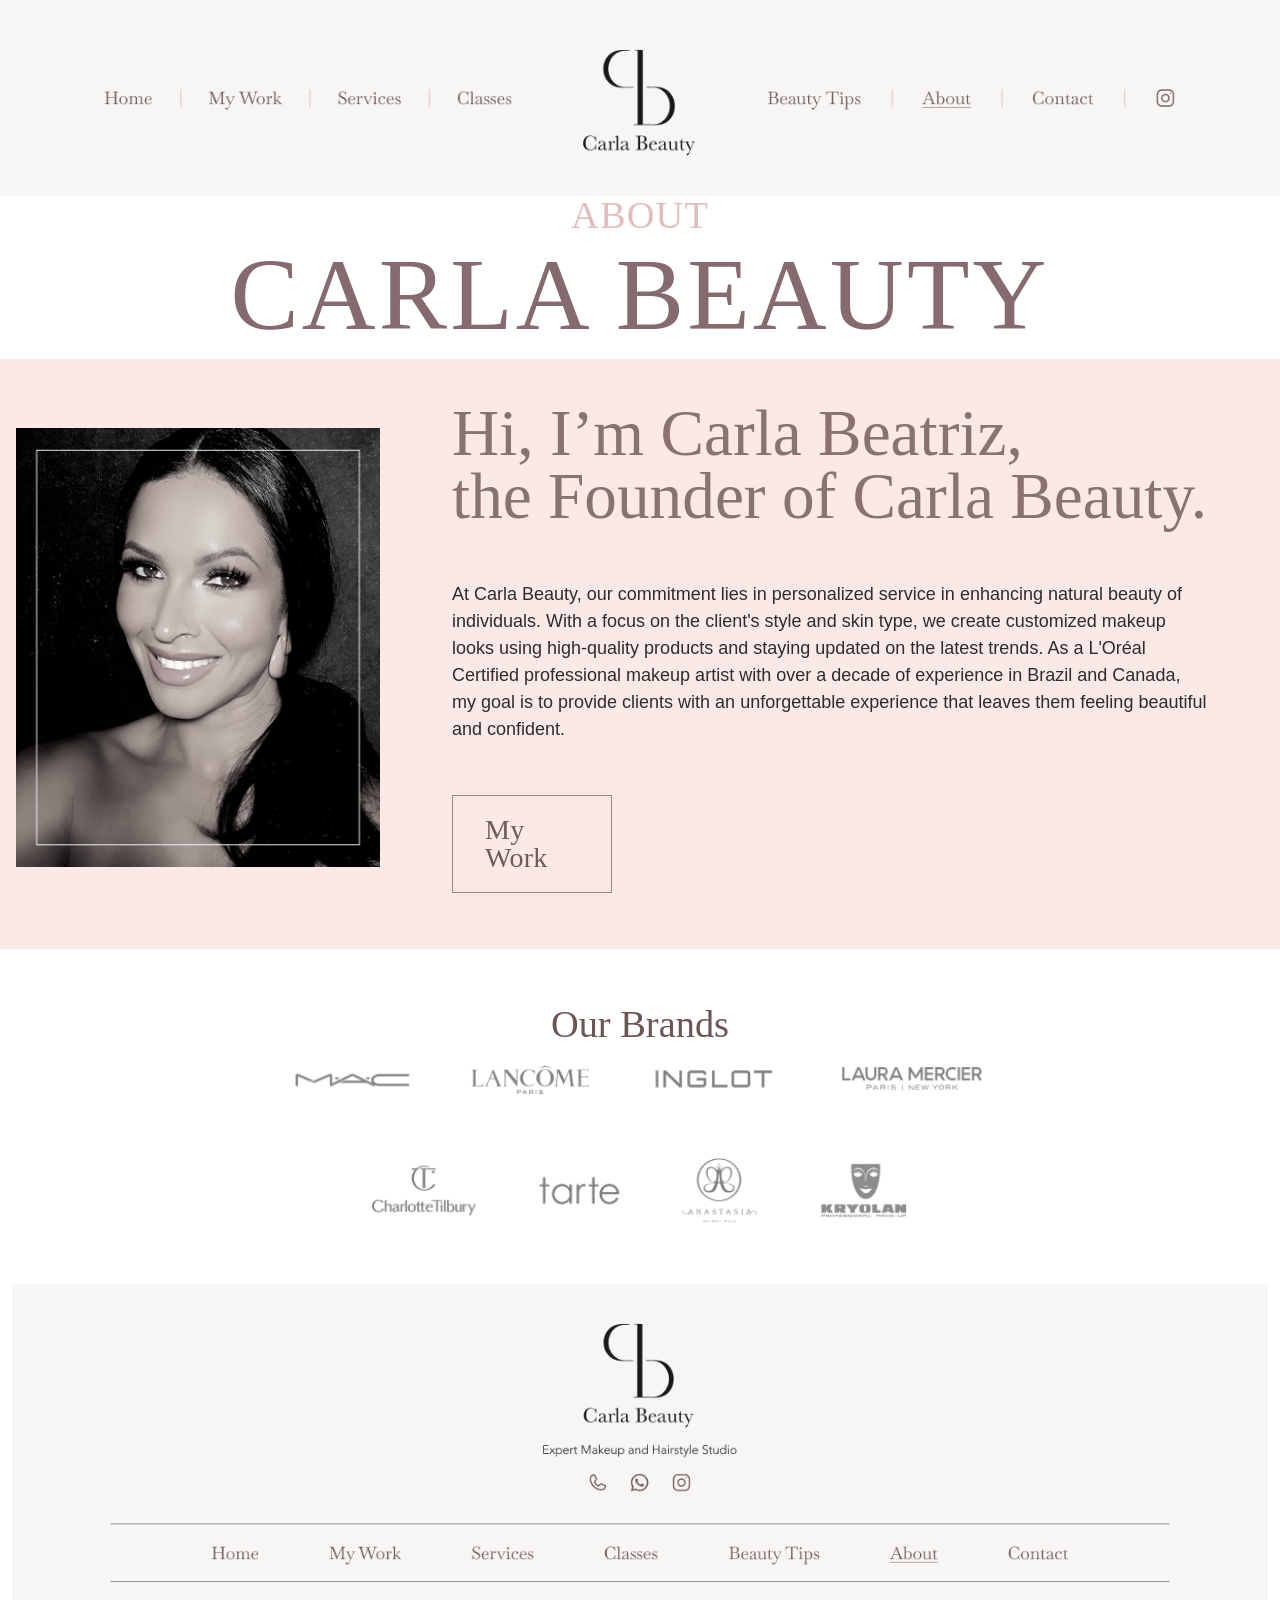
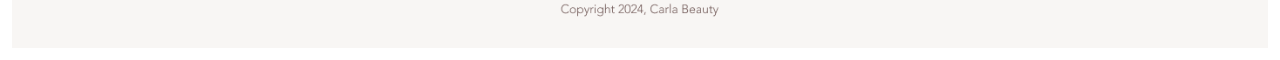
==== pages/about.html @ c4874949 "Update" ====
<!DOCTYPE html>
<html lang="en">
<head>
  <meta charset="UTF-8">
  <meta name="viewport" content="width=device-width, initial-scale=1.0">
  <title>Carla Beauty | About</title>
  <link rel="preconnect" href="https://fonts.googleapis.com">
  <link rel="preconnect" href="https://fonts.gstatic.com" crossorigin>
  <link href="https://fonts.googleapis.com/css2?family=Cormorant+Garamond:wght@400;500;600;700&family=Montserrat:wght@300;400;500;600;700&display=swap" rel="stylesheet">
  <link rel="stylesheet" href="../css/stylesM.css">
</head>
<body data-page="about">
  <header class="site-header site-header-light">
    <div class="header-shell">
      <div class="page-header-art" aria-hidden="true">
        <img class="page-header-art-image" src="../images/header (3).png" alt="">
        <a class="page-header-link page-header-home" data-link="home" href="./Home.html"><span class="sr-only">Home</span></a>
        <a class="page-header-link page-header-my-work" href="./myWork.html"><span class="sr-only">My Work</span></a>
        <a class="page-header-link page-header-services" href="./services.html"><span class="sr-only">Services</span></a>
        <a class="page-header-link page-header-classes" href="./classes.html"><span class="sr-only">Classes</span></a>
        <a class="page-header-link page-header-beauty-tips" data-link="beauty-tips" href="./beautyTips.html"><span class="sr-only">Beauty Tips</span></a>
        <a class="page-header-link page-header-about" data-link="about" href="./about.html"><span class="sr-only">About</span></a>
        <a class="page-header-link page-header-contact" data-link="contact" href="./contact.html"><span class="sr-only">Contact</span></a>
        <a class="page-header-link page-header-instagram" href="https://www.instagram.com/carlabeatrizs_" target="_blank" rel="noreferrer" aria-label="Instagram"><span class="sr-only">Instagram</span></a>
      </div>
      <a class="brand-center page-mobile-brand" href="./Home.html" aria-label="Carla Beauty home">
        <img class="brand-logo-image" src="../images/Group 8.png" alt="Carla Beauty logo">
      </a>
      <button class="menu-toggle" type="button" aria-expanded="false" aria-controls="site-nav">
        <span></span>
        <span></span>
        <span></span>
      </button>
      <nav id="site-nav" class="site-nav">
        <a data-link="home" href="./Home.html">Home</a>
        <a href="./myWork.html">My Work</a>
        <a href="./services.html">Services</a>
        <a href="./classes.html">Classes</a>
        <a data-link="beauty-tips" href="./beautyTips.html">Beauty Tips</a>
        <a data-link="about" href="./about.html">About</a>
        <a data-link="contact" href="./contact.html">Contact</a>
      </nav>
    </div>
  </header>

  <main class="about-page">
    <section class="about-page-hero">
      <div class="about-page-shell about-page-title">
        <p class="about-page-kicker">About</p>
        <h1>Carla Beauty</h1>
      </div>
    </section>

    <section class="about-story-section-real">
      <div class="about-page-shell about-story-layout-real">
        <div class="about-story-portrait-card-real">
          <div class="about-story-portrait-media">
            <img class="about-story-portrait-image" src="../images/Image.png" alt="Carla Beatriz portrait">
          </div>
        </div>

        <div class="about-story-copy-real">
          <h2>
            <span class="about-story-title-line">Hi, I&rsquo;m Carla Beatriz,</span>
            <span class="about-story-title-line">the Founder of Carla Beauty.</span>
          </h2>
          <p>
            At Carla Beauty, our commitment lies in personalized service in enhancing natural beauty of individuals.
            With a focus on the client&apos;s style and skin type, we create customized makeup looks using high-quality
            products and staying updated on the latest trends. As a L&apos;Or&eacute;al Certified professional makeup artist with
            over a decade of experience in Brazil and Canada, my goal is to provide clients with an unforgettable
            experience that leaves them feeling beautiful and confident.
          </p>
          <a class="button button-outline-soft about-story-button-real" href="./myWork.html">My Work</a>
        </div>

        <a class="about-message-float" href="./contact.html" aria-label="Contact Carla Beauty">
          <img class="about-message-icon" src="../images/message box.png" alt="">
          <span class="sr-only">Contact Carla Beauty</span>
        </a>
      </div>
    </section>

    <section class="about-brands-section-real">
      <div class="about-page-shell about-brands-shell-real">
        <h2>Our Brands</h2>
        <img class="about-brands-logos-real" src="../images/Frame 548.png" alt="Brand logos">
      </div>
    </section>
  </main>

  <footer class="site-footer">
    <div class="site-footer-figma">
      <div class="site-footer-figma-frame">
        <img class="site-footer-figma-image" src="../images/footer (1).png" alt="Carla Beauty footer">
        <a class="site-footer-hotspot site-footer-logo" href="./Home.html" aria-label="Carla Beauty home"><span class="sr-only">Carla Beauty home</span></a>
        <a class="site-footer-hotspot site-footer-call" href="./contact.html" aria-label="Contact Carla Beauty"><span class="sr-only">Contact Carla Beauty</span></a>
        <a class="site-footer-hotspot site-footer-whatsapp" href="./contact.html" aria-label="WhatsApp inquiry"><span class="sr-only">WhatsApp inquiry</span></a>
        <a class="site-footer-hotspot site-footer-instagram" href="https://www.instagram.com/carlabeatrizs_" target="_blank" rel="noreferrer" aria-label="Instagram"><span class="sr-only">Instagram</span></a>
        <a class="site-footer-hotspot site-footer-nav-home" href="./Home.html"><span class="sr-only">Home</span></a>
        <a class="site-footer-hotspot site-footer-nav-mywork" href="./myWork.html"><span class="sr-only">My Work</span></a>
        <a class="site-footer-hotspot site-footer-nav-services" href="./services.html"><span class="sr-only">Services</span></a>
        <a class="site-footer-hotspot site-footer-nav-classes" href="./classes.html"><span class="sr-only">Classes</span></a>
        <a class="site-footer-hotspot site-footer-nav-beautytips" href="./beautyTips.html"><span class="sr-only">Beauty Tips</span></a>
        <a class="site-footer-hotspot site-footer-nav-about" href="./about.html"><span class="sr-only">About</span></a>
        <a class="site-footer-hotspot site-footer-nav-contact" href="./contact.html"><span class="sr-only">Contact</span></a>
      </div>
    </div>
    <div class="site-footer-fallback">
      <div class="footer-brand">
        <img class="footer-logo-image" src="../images/cb-logo-final-1.png" alt="Carla Beauty logo">
      </div>
      <div class="footer-links">
        <a href="./Home.html">Home</a>
        <a href="./beautyTips.html">Beauty Tips</a>
        <a href="./about.html">About</a>
        <a href="./contact.html">Contact</a>
      </div>
      <p class="footer-copy">Soft-glam beauty design with a polished bridal and editorial finish.</p>
      <p class="footer-copy">&copy; <span data-year></span> Clarla Beauty. All rights reserved.</p>
    </div>
  </footer>

  <script src="../js/scryptM.js"></script>
</body>
</html>
---- css/stylesM.css ----
@importurl('https://fonts.googleapis.com/css2?family=Baskervville:ital,wght@0,400;1,400&display=swap');
@importurl('https://fonts.googleapis.com/css2?family=Allura&display=swap');
:root {
  --ink:#191919;
  --ink-soft:#725a58;
  --rose-deep:#b99692;
  --rose:#d7b0b5;
  --rose-soft:#fae9e7;
  --blush:#f8efee;
  --cream:#f8f6f4;
  --paper:#fbfafa;
  --border:rgba(185,150,146,0.32);
  --shadow:020px42pxrgba(25,25,25,0.08);
  --radius-lg:28px;
  --radius-md:20px;
  --radius-sm:14px;
  --site-width:min(1120px,calc(100vw-2rem));
}

* {
  box-sizing:border-box;
}

html {
  scroll-behavior:smooth;
}

body {
  margin:0;
  font-family:"Avenir Next","Avenir","Helvetica Neue",Arial,sans-serif;
  background:linear-gradient(180deg,#f8f6f40%,#fbfafa100%);
  color:var(--ink);
}

img {
  display:block;
  width:100%;
}

a {
  color:inherit;
  text-decoration:none;
}

button,input,select,textarea {
  font:inherit;
}

button {
  cursor:pointer;
}

.site-header {
  position:sticky;
  top:0;
  z-index:50;
  padding:0.9rem0;
  background:#f8f6f4;
  backdrop-filter:none;
  border-bottom:1pxsolidrgba(180,138,145,0.14);
}

.header-shell {
  position:relative;
  display:flex;
  align-items:center;
  justify-content:center;
  width:var(--site-width);
  margin:0auto;
  min-height:6.6rem;
}

.brand-lockup,.footer-brand {
  display:flex;
  align-items:center;
  gap:0.75rem;
}

.brand-monogram {
  display:inline-flex;
  align-items:center;
  justify-content:center;
  width:2.75rem;
  height:2.75rem;
  border:1pxsolidrgba(255,255,255,0.7);
  border-radius:50%;
  font-family:"Cormorant Garamond",serif;
  font-size:1.25rem;
  letter-spacing:0.16em;
  background:rgba(255,255,255,0.12);
  backdrop-filter:blur(10px);
}

.brand-title,.brand-subtitle,.footer-brandp {
  margin:0;
}

.brand-title {
  font-size:0.92rem;
  font-weight:600;
  letter-spacing:0.1em;
  text-transform:uppercase;
}

.brand-subtitle {
  font-size:0.7rem;
  letter-spacing:0.14em;
  opacity:0.85;
  text-transform:uppercase;
}

.site-nav {
  position:absolute;
  top:calc(100%+0.4rem);
  right:0.35rem;
  display:none;
  flex-direction:column;
  width:min(18rem,calc(100vw-2rem));
  padding:1rem;
  border:1pxsolidrgba(179,141,147,0.2);
  border-radius:1.5rem;
  background:rgba(255,250,248,0.98);
  box-shadow:var(--shadow);
}

.sr-only {
  position:absolute;
  width:1px;
  height:1px;
  padding:0;
  margin:-1px;
  overflow:hidden;
  clip:rect(0,0,0,0);
  white-space:nowrap;
  border:0;
}

.site-nav.is-open {
  display:flex;
}

.site-nava {
  padding:0.75rem0.95rem;
  border-radius:999px;
  color:var(--ink-soft);
  font-family:"Baskervville",serif;
  font-size:1rem;
  letter-spacing:0.01em;
  transition:background-color0.25sease,color0.25sease;
}

.site-nava:hover,.site-nava.is-active {
  background:rgba(244,223,226,0.72);
  color:var(--ink);
}

.menu-toggle {
  display:inline-flex;
  flex-direction:column;
  gap:0.28rem;
  padding:0.45rem;
  border:0;
  background:transparent;
  position:absolute;
  left:0;
  color:var(--ink);
}

.menu-togglespan {
  width:1.35rem;
  height:0.12rem;
  border-radius:999px;
  background:currentColor;
}

.nav-group {
  display:none;
  align-items:center;
  gap:1.2rem;
  position:absolute;
  top:50%;
  transform:translateY(-50%);
}

.nav-strip-group {
  display:none;
  position:absolute;
  top:50%;
  transform:translateY(-50%);
}

.nav-strip-image {
  width:100%;
  height:auto;
  display:block;
}

.nav-group-left.nav-strip-group {
  left:0;
  width:min(460px,33vw);
}

.nav-group-right.nav-strip-group {
  right:0;
  width:min(460px,33vw);
}

.nav-strip-hit {
  position:absolute;
  top:0;
  bottom:0;
  display:block;
}

.nav-strip-hit:focus-visible {
  outline:2pxsolidrgba(185,150,146,0.75);
  outline-offset:2px;
}

.nav-strip-home {
  left:0;
  width:18%;
}

.nav-strip-my-work {
  left:21%;
  width:22%;
}

.nav-strip-services {
  left:46%;
  width:24%;
}

.nav-strip-classes {
  left:74%;
  width:24%;
}

.nav-strip-beauty-tips {
  left:0;
  width:36%;
}

.nav-strip-about {
  left:40%;
  width:18%;
}

.nav-strip-contact {
  left:63%;
  width:22%;
}

.nav-strip-instagram {
  right:0;
  width:10%;
}

.nav-group-left {
  left:0;
}

.nav-group-right {
  right:0;
}

.nav-group:not(.nav-strip-group)a {
  position:relative;
  color:#856b6d;
  font-family:"Baskervville",serif;
  font-size:0.95rem;
  letter-spacing:0.01em;
}

.nav-group:not(.nav-strip-group)a:hover,.nav-group:not(.nav-strip-group)a.is-active {
  color:var(--ink);
}

.nav-group:not(.nav-strip-group)a:not(.nav-icon-link):not(:last-child)::after {
  content:"";
  position:absolute;
  top:50%;
  right:-0.62rem;
  width:1px;
  height:1.4rem;
  background:rgba(227,196,200,0.95);
  transform:translateY(-50%);
}

.nav-icon-link {
  display:inline-flex;
  align-items:center;
  justify-content:center;
  width:1.5rem;
  height:1.5rem;
}

.nav-icon-image {
  width:1.1rem;
  height:1.1rem;
  object-fit:contain;
  display:block;
}

.brand-center {
  display:inline-flex;
  align-items:center;
  justify-content:center;
  text-align:center;
  color:#211d1d;
}

.home-header-art {
  display:none;
  position:relative;
  width:100%;
  margin:0auto;
}

.home-header-art-image {
  width:100%;
  height:auto;
}

.home-header-link {
  position:absolute;
  top:0;
  bottom:0;
  display:block;
}

.home-header-link:focus-visible {
  outline:2pxsolidrgba(185,150,146,0.75);
  outline-offset:2px;
}

.home-header-home {
  left:6.2%;
  width:5.6%;
}

.home-header-my-work {
  left:13.8%;
  width:8.2%;
}

.home-header-services {
  left:24.8%;
  width:8.2%;
}

.home-header-classes {
  left:34.8%;
  width:7%;
}

.home-header-beauty-tips {
  left:59.5%;
  width:9.4%;
}

.home-header-about {
  left:71.2%;
  width:5.5%;
}

.home-header-contact {
  left:79%;
  width:6.3%;
}

.home-header-instagram {
  left:88.8%;
  width:4.5%;
}

.brand-logo-image {
  width:clamp(88px,9.2vw,127px);
  height:auto;
  object-fit:contain;
}

.footer-logo-image {
  width:54px;
  height:auto;
  object-fit:contain;
}

.hero {
  position:relative;
  min-height:90vh;
  display:flex;
  align-items:flex-end;
  padding:7.5rem04rem;
  overflow:hidden;
  background:linear-gradient(110deg,rgba(30,22,22,0.7),rgba(30,22,22,0.22)),url("https://images.unsplash.com/photo-1526045478516-99145907023c?auto=format&fit=crop&w=1400&q=80")center/cover;
}

.hero-overlay {
  position:absolute;
  inset:0;
  background:linear-gradient(180deg,rgba(24,18,18,0.08),rgba(24,18,18,0.64));
}

.hero-content,.page-hero-copy {
  position:relative;
  z-index:1;
  width:var(--site-width);
  margin:0auto;
}

.hero-content {
  color:#fff;
  max-width:34rem;
}

.eyebrow,.card-kicker {
  margin:000.8rem;
  font-size:0.74rem;
  letter-spacing:0.2em;
  text-transform:uppercase;
  color:var(--rose-deep);
}

.hero.eyebrow {
  color:rgba(255,235,239,0.9);
}

h1,h2,h3 {
  margin:0;
  font-family:"Baskervville",serif;
  font-weight:400;
  line-height:1.02;
}

h1 {
  font-size:clamp(3.3rem,11vw,6.8rem);
}

h2 {
  font-size:clamp(2.2rem,5vw,4rem);
}

h3 {
  font-size:clamp(1.5rem,2.8vw,2rem);
}

p {
  margin:0;
  line-height:1.65;
  color:var(--ink-soft);
}

.hero-copy,.page-hero-copyp {
  margin-top:1.2rem;
  max-width:32rem;
  color:rgba(255,246,248,0.9);
}

.hero-actions,.footer-links {
  display:flex;
  flex-wrap:wrap;
  gap:0.9rem;
}

.hero-actions {
  margin-top:1.8rem;
}

.button {
  display:inline-flex;
  align-items:center;
  justify-content:center;
  min-height:3.2rem;
  padding:0.75rem1.5rem;
  border-radius:0;
  border:1pxsolidrgba(185,150,146,0.8);
  font-family:"Baskervville",serif;
  font-size:1rem;
  font-weight:400;
  letter-spacing:0.01em;
  text-transform:none;
  transition:transform0.22sease,background-color0.22sease,border-color0.22sease;
}

.button:hover {
  transform:translateY(-2px);
}

.button-primary {
  background:var(--rose-soft);
  color:var(--ink);
}

.button-secondary {
  border-color:rgba(255,255,255,0.75);
  color:#fff;
  background:transparent;
}

.section {
  padding:4.5rem0;
}

.section-tinted {
  background:linear-gradient(180deg,rgba(248,237,238,0.85),rgba(249,242,241,0.6));
}

.section-shell {
  width:var(--site-width);
  margin:0auto;
}

.section-heading {
  margin-bottom:2rem;
}

.section-heading.center {
  text-align:center;
}

.profile-section {
  margin-top:-3.8rem;
  position:relative;
  z-index:5;
}

.profile-card,.split-feature,.cta-panel,.contact-layout,.tips-layout,.about-grid {
  display:grid;
  gap:1.5rem;
}

.profile-card {
  grid-template-columns:1fr;
  padding:1.5rem;
  border-radius:var(--radius-lg);
  background:rgba(255,255,255,0.88);
  box-shadow:var(--shadow);
}

.profile-photo,.feature-visualimg,.service-cardimg,.article-cardimg,.feature-articleimg,.tip-cardimg,.about-storyimg {
  height:100%;
  object-fit:cover;
  border-radius:calc(var(--radius-lg)-0.3rem);
}

.profile-photo {
  min-height:19rem;
}

.profile-copy {
  display:flex;
  flex-direction:column;
  justify-content:center;
  gap:1rem;
}

.signature-block {
  display:flex;
  flex-direction:column;
  gap:0.2rem;
  padding-top:0.7rem;
}

.signature-name {
  font-family:"Cormorant Garamond",serif;
  font-size:2rem;
  color:var(--ink);
}

.signature-role {
  font-size:0.88rem;
  letter-spacing:0.12em;
  text-transform:uppercase;
  color:var(--rose-deep);
}

.stats-strip {
  display:grid;
  grid-template-columns:repeat(2,minmax(0,1fr));
  gap:1rem;
  margin-top:1.5rem;
}

.stats-striparticle,.value-card,.sidebar-card {
  padding:1.5rem;
  border:1pxsolidvar(--border);
  border-radius:var(--radius-md);
  background:rgba(255,255,255,0.84);
  box-shadow:010px24pxrgba(76,51,55,0.06);
}

.stat-number {
  display:block;
  font-family:"Cormorant Garamond",serif;
  font-size:2.4rem;
  color:var(--ink);
}

.stat-label {
  font-size:0.82rem;
  letter-spacing:0.12em;
  text-transform:uppercase;
  color:var(--rose-deep);
}

.gallery-grid,.service-grid,.article-grid,.value-grid {
  display:grid;
  gap:1.2rem;
}

.image-card,.service-card,.article-card,.tip-card,.feature-article {
  overflow:hidden;
  border-radius:var(--radius-lg);
  background:rgba(255,255,255,0.9);
  box-shadow:var(--shadow);
}

.image-card {
  position:relative;
  min-height:22rem;
}

.image-cardimg {
  height:100%;
  object-fit:cover;
}

.image-card-copy {
  position:absolute;
  inset:auto1rem1rem;
  padding:1rem1.1rem;
  border-radius:1.2rem;
  background:rgba(255,250,248,0.86);
  backdrop-filter:blur(8px);
}

.service-card,.article-card,.tip-card {
  display:grid;
}

.service-cardimg {
  aspect-ratio:1/1.15;
}

.service-cardh3,.service-cardp,.article-carddiv,.tip-carddiv,.feature-article-copy {
  padding-left:1.3rem;
  padding-right:1.3rem;
}

.service-cardh3,.article-cardh3,.tip-cardh3 {
  padding-top:1rem;
}

.service-cardp,.article-carda,.tip-cardp {
  padding-bottom:1.3rem;
}

.article-card {
  grid-template-rows:auto1fr;
}

.article-cardimg {
  aspect-ratio:1/0.95;
}

.article-carddiv {
  display:grid;
  gap:0.8rem;
  padding-top:1rem;
  padding-bottom:1.3rem;
}

.article-carda {
  padding:0;
  font-size:0.82rem;
  font-weight:600;
  letter-spacing:0.12em;
  text-transform:uppercase;
  color:var(--ink);
}

.split-feature,.contact-layout,.tips-layout,.about-grid {
  grid-template-columns:1fr;
}

.feature-copy,.contact-panel,.feature-article-copy {
  display:grid;
  gap:1rem;
}

.feature-list {
  margin:0;
  padding-left:1rem;
  color:var(--ink-soft);
  line-height:1.8;
}

.feature-visualimg {
  min-height:22rem;
}

.cta-panel {
  padding:2rem;
  border-radius:var(--radius-lg);
  background:rgba(255,255,255,0.78);
  box-shadow:var(--shadow);
}

.mini-contact-form,.form-grid {
  display:grid;
  gap:1rem;
}

label {
  display:grid;
  gap:0.45rem;
  color:var(--ink);
  font-size:0.88rem;
  font-weight:500;
}

input,select,textarea {
  width:100%;
  padding:0.95rem1rem;
  border:1pxsolidrgba(118,90,95,0.24);
  border-radius:1rem;
  background:#fff;
  color:var(--ink);
  outline:none;
  transition:border-color0.2sease,box-shadow0.2sease;
}

input:focus,select:focus,textarea:focus {
  border-color:var(--rose-deep);
  box-shadow:0004pxrgba(215,176,181,0.22);
}

textarea {
  resize:vertical;
}

.full-width {
  grid-column:1/-1;
}

.page-hero {
  padding:10rem04rem;
  background:radial-gradient(circleattopleft,rgba(247,221,224,0.7),transparent38%),linear-gradient(180deg,#fff4f50%,#fcf8f6100%);
}

.page-hero-soft {
  background:radial-gradient(circleatrighttop,rgba(203,159,167,0.18),transparent32%),linear-gradient(180deg,#fff7f80%,#fbf5f4100%);
}

.beauty-page {
  padding-bottom:0;
  background:#fff;
}

.beauty-page-shell {
  width:min(1440px,calc(100vw-2rem));
  margin:0auto;
}

.beauty-rebuild-hero {
  background:#fff;
  padding:3.2rem03.15rem;
}

.beauty-rebuild-hero-shell {
  display:grid;
  justify-items:center;
  gap:1.6rem;
}

.beauty-rebuild-title {
  width:min(636px,72vw);
  height:auto;
}

.beauty-rebuild-line {
  width:min(200px,22vw);
  height:auto;
}

.beauty-rebuild-subtitle {
  width:min(413px,56vw);
  height:auto;
}

.beauty-cta-button {
  display:inline-flex;
  align-items:center;
  justify-content:center;
  box-sizing:border-box;
  min-width:160px;
  height:62px;
  padding:24px32px;
  border:0.8pxsolidrgba(138,115,115,0.58);
  background:transparent;
  color:#8a7373;
  font-family:"Baskervville",serif;
  font-size:clamp(1.05rem,1.28vw,1.34rem);
  line-height:1;
  text-decoration:none;
  white-space:nowrap;
  transition:background180msease,border-color180msease,color180msease;
}

.beauty-cta-button:hover,.beauty-cta-button:focus-visible {
  background:#c5a39f;
  border-color:#c5a39f;
  color:#fff;
}

.beauty-cta-button:focus-visible {
  outline:2pxsolidrgba(185,150,146,0.75);
  outline-offset:3px;
}

.beauty-cta-button-instagram {
  width:235px;
}

.beauty-cta-button-view-more {
  width:161px;
}

.beauty-rebuild-feed-section {
  background:#fbe7e6;
  padding:2.7rem04.7rem;
}

.beauty-rebuild-feed-stage {
  position:relative;
}

.beauty-rebuild-feed-shell {
  width:min(950px,calc(100vw-4rem));
  margin:0auto;
  display:grid;
  justify-items:center;
  gap:2rem;
}

.beauty-rebuild-tags {
  width:min(439px,56vw);
  height:auto;
}

.beauty-rebuild-grid {
  width:min(950px,100%);
  height:auto;
}

.beauty-message-float {
  display:inline-flex;
  align-items:flex-end;
  justify-content:center;
}

.beauty-message-float-rebuild {
  position:absolute;
  right:-0.85rem;
  top:1.35rem;
  width:3.45rem;
  height:6rem;
}

.beauty-message-float:focus-visible {
  outline:2pxsolidrgba(185,150,146,0.75);
  outline-offset:2px;
}

.beauty-message-icon {
  width:100%;
  height:100%;
  object-fit:contain;
  object-position:centerbottom;
}

.beauty-title-band {
  padding:3.4rem01.5rem;
}

.beauty-title-shellh1 {
  font-size:clamp(4.8rem,15vw,10rem);
  color:rgba(25,25,25,0.04);
}

.beauty-featured-section {
  padding-top:0.75rem;
}

.beauty-layout {
  align-items:start;
}

.beauty-main.feature-article,.beauty-sidebar-card {
  background:rgba(255,255,255,0.86);
  border:1pxsolidrgba(185,150,146,0.22);
  box-shadow:018px34pxrgba(25,25,25,0.05);
}

.beauty-main.feature-article {
  overflow:hidden;
}

.beauty-main.feature-articleimg {
  min-height:25rem;
}

.beauty-sidebar {
  gap:1rem;
}

.beauty-sidebar-card {
  padding:1.3rem;
}

.page-hero-copyp:not(.eyebrow) {
  color:var(--ink-soft);
}

.tips-main,.tips-sidebar,.about-values {
  display:grid;
  gap:1.2rem;
}

.feature-articleimg {
  min-height:20rem;
  object-fit:cover;
}

.feature-article-copy {
  padding-top:1.4rem;
  padding-bottom:1.5rem;
}

.tip-card {
  grid-template-columns:1fr;
}

.tip-cardimg {
  min-height:14rem;
  object-fit:cover;
}

.tip-carddiv {
  padding-top:1rem;
  padding-bottom:1.3rem;
  display:grid;
  gap:0.75rem;
}

.about-story {
  display:grid;
  gap:1.5rem;
}

.about-storyimg {
  min-height:24rem;
}

.contact-panel {
  padding:1.7rem;
  border-radius:var(--radius-lg);
  background:linear-gradient(180deg,rgba(248,231,233,0.9),rgba(255,255,255,0.86));
  box-shadow:var(--shadow);
}

.contact-details {
  display:grid;
  gap:0.8rem;
}

.contact-main {
  padding:1.5rem03rem;
}

.contact-page-shell {
  width:min(760px,calc(100vw-1.5rem));
  margin:0auto;
  display:grid;
  gap:0.95rem;
}

.contact-page-title {
  display:grid;
  gap:0.65rem;
  justify-items:center;
  text-align:center;
}

.contact-overline {
  display:none;
}

.contact-page-titleh1 {
  font-size:clamp(3.3rem,8vw,4.55rem);
  font-weight:400;
  letter-spacing:0.08em;
  color:#856b6d;
}

.contact-divider {
  width:min(112px,24vw);
  height:1px;
  background:rgba(201,162,165,0.82);
}

.contact-top-links {
  display:flex;
  justify-content:center;
  flex-wrap:wrap;
  gap:1.15rem;
}

.contact-top-links-inline {
  margin-top:-0.1rem;
}

.contact-inline-link {
  display:inline-flex;
  align-items:center;
  gap:0.42rem;
  color:rgba(114,90,88,0.88);
  font-size:0.82rem;
  line-height:1;
}

.contact-inline-icon {
  display:inline-flex;
  align-items:center;
  justify-content:center;
  min-width:0.95rem;
  font-size:0.72rem;
  color:rgba(133,107,109,0.88);
}

.contact-form-card {
  padding:1.85rem1.9rem2rem;
  border:0;
  background:#fae7e5;
  box-shadow:none;
}

.contact-form-card-centered {
  max-width:560px;
  margin:0auto;
}

.contact-tabs {
  display:grid;
  grid-template-columns:repeat(2,minmax(0,1fr));
  gap:0;
  margin-bottom:1.45rem;
}

.contact-tabs-lined {
  padding-bottom:0.8rem;
  border-bottom:1pxsolidrgba(132,105,102,0.68);
}

.tab-button {
  position:relative;
  flex:1;
  min-height:2.2rem;
  border:0;
  border-radius:0;
  background:transparent;
  color:rgba(133,107,109,0.72);
  font-family:"Baskervville",serif;
  font-size:1rem;
  font-weight:400;
  letter-spacing:0.01em;
}

.tab-button.is-active {
  color:rgba(54,39,39,0.96);
}

.tab-button.is-active::after {
  content:"";
  position:absolute;
  left:0;
  right:0;
  bottom:-0.81rem;
  height:1px;
  background:rgba(54,39,39,0.92);
}

.contact-form {
  display:none;
}

.contact-form.active {
  display:grid;
}

.contact-figma-form {
  gap:1.05rem;
}

.contact-choice-group {
  display:grid;
  gap:0.6rem;
  margin:0;
  padding:0;
  border:0;
}

.contact-choice-grouplegend,.contact-choice-group>span:first-child {
  padding:0;
  font-family:"Baskervville",serif;
  font-size:1.05rem;
  font-weight:400;
  letter-spacing:0;
  text-transform:none;
  color:#4c3938;
}

.segmented-options {
  display:grid;
  grid-template-columns:repeat(3,minmax(0,1fr));
  gap:0.28rem;
}

.segmented-options.two-up {
  grid-template-columns:repeat(2,minmax(0,1fr));
}

.segment-option {
  position:relative;
  display:flex;
  align-items:center;
  justify-content:flex-start;
  cursor:pointer;
  min-height:2.25rem;
  padding:0.45rem1.9rem0.45rem0.7rem;
  border:0.8pxsolidrgba(205,171,169,0.88);
  background:#fff;
  color:rgba(133,107,109,0.92);
  text-align:left;
  font-family:"Baskervville",serif;
  font-size:0.86rem;
}

.segment-optioninput {
  position:absolute;
  inset:0;
  opacity:0;
}

.segment-option.selected {
  color:rgba(86,67,67,0.96);
}

.segment-optionspan {
  display:block;
  width:100%;
}

.segment-option.selected::after {
  content:"";
  position:absolute;
  top:50%;
  right:0.45rem;
  width:0.92rem;
  height:0.92rem;
  transform:translateY(-50%);
  background:url("../images/teenyicons_tick-circle-solid.png")center/containno-repeat;
}

.contact-two-col {
  display:grid;
  grid-template-columns:repeat(2,minmax(0,1fr));
  gap:0.9rem;
}

.input-wrap {
  display:block;
}

.input-wrapinput,.input-wrapselect,.input-wraptextarea,.phone-entryinput {
  border-radius:0;
  min-height:2.4rem;
  padding:0.6rem0.7rem;
  border:0.8pxsolidrgba(205,171,169,0.88);
  background:#fff;
  color:rgba(68,49,49,0.95);
  box-shadow:none;
}

.contact-page.input-wrapinput:focus,.contact-page.input-wrapselect:focus,.contact-page.input-wraptextarea:focus,.contact-page.phone-entryinput:focus {
  border-color:rgba(181,149,146,0.92);
  box-shadow:none;
}

.inline-check {
  display:inline-flex;
  align-items:center;
  gap:0.35rem;
  font-size:0.75rem;
  color:rgba(114,90,88,0.82);
}

.inline-checkinput,.radio-lineinput {
  width:auto;
  margin:0;
}

.inline-checkinput,.contact-check-iteminput,.contact-inline-checkinput {
  appearance:none;
  -webkit-appearance:none;
  width:0.78rem;
  height:0.78rem;
  padding:0;
  border:0.8pxsolidrgba(205,171,169,0.92);
  border-radius:0;
  background:#fff;
}

.inline-checkinput:checked,.contact-check-iteminput:checked,.contact-inline-checkinput:checked {
  border-color:transparent;
  background:url("../images/checkbox.png")center/containno-repeat;
}

.radio-line {
  display:flex;
  align-items:center;
  justify-content:flex-start;
  cursor:pointer;
  gap:0.42rem;
  padding:0.08rem00.25rem;
  border-bottom:0;
  color:rgba(114,90,88,0.88);
  font-size:0.82rem;
}

.radio-line.active {
  color:rgba(69,50,49,0.96);
}

.radio-lineinput {
  appearance:none;
  -webkit-appearance:none;
  flex:00auto;
  width:0.82rem;
  min-width:0.82rem;
  height:0.82rem;
  padding:0;
  border:0.8pxsolidrgba(205,171,169,0.92);
  border-radius:50%;
  background:#fff;
  background-repeat:no-repeat;
  background-position:center;
  background-size:contain;
  box-shadow:none;
}

.radio-lineinput:checked {
  width:0.88rem;
  min-width:0.88rem;
  height:0.88rem;
  padding:0;
  border:0;
  background-image:url("../images/Group 1.png");
  background-color:transparent;
}

.radio-lineinput:focus-visible {
  outline:2pxsolidrgba(185,150,146,0.75);
  outline-offset:2px;
}

.phone-entry {
  display:grid;
  grid-template-columns:auto1fr;
  align-items:center;
  gap:0.55rem;
  min-height:2.4rem;
  padding:00.7rem;
  border:0.8pxsolidrgba(205,171,169,0.88);
  background:#fff;
}

.phone-entryinput {
  min-height:2rem;
  padding:0;
  border:0;
  background:transparent;
}

.phone-entry:focus-within {
  border-color:rgba(181,149,146,0.92);
}

.phone-prefix {
  color:rgba(85,66,66,0.88);
  font-size:0.82rem;
  line-height:1;
}

.contact-next-button {
  justify-self:center;
  min-width:6.9rem;
  min-height:3rem;
  padding:0.65rem1.55rem;
  background:transparent;
  color:rgba(133,107,109,0.92);
  border-color:rgba(175,143,140,0.8);
}

.contact-next-button:hover,.contact-next-button:focus-visible {
  background:#c5a39f;
  border-color:#c5a39f;
  color:#fff;
  transform:none;
}

.contact-wizard-card {
  position:relative;
  max-width:560px;
  padding:1.65rem1.75rem1.9rem;
}

.contact-step {
  display:none;
  gap:1rem;
}

.contact-step.active {
  display:grid;
}

#service-form.contact-step[data-step="details"] {
  gap:1.45rem;
}

.contact-detail-variant {
  display:none;
  gap:0.95rem;
}

.contact-detail-variant.is-active {
  display:grid;
}

.contact-back-link {
  justify-self:start;
  border:0;
  padding:0;
  background:transparent;
  color:rgba(118,90,95,0.72);
  font-size:0.78rem;
}

.contact-back-linkspan {
  margin-right:0.28rem;
}

.contact-help-copy {
  margin:-0.1rem00;
  font-size:0.72rem;
  color:rgba(80,61,60,0.7);
}

.contact-step-title {
  margin:000.25rem;
  font-family:"Baskervville",serif;
  font-size:clamp(1.55rem,3vw,2rem);
  color:#4c3938;
}

.contact-two-col-tight {
  gap:0.35rem;
}

.input-wrap-icon {
  position:relative;
}

.input-wrap-trailing {
  position:absolute;
  right:0.7rem;
  top:50%;
  width:0.95rem;
  height:0.95rem;
  transform:translateY(-50%);
  font-size:0;
  color:transparent;
  background:url("../images/material-symbols-light_search.png")center/containno-repeat;
  pointer-events:none;
}

#service-form.contact-step[data-step="details"].input-wrapselect {
  appearance:none;
  -webkit-appearance:none;
  padding-right:2rem;
  background-image:url("../images/teenyicons_tick-circle-solid.png");
  background-repeat:no-repeat;
  background-position:right0.55remcenter;
  background-size:0.95rem0.95rem;
}

.contact-check-grid {
  display:grid;
  grid-template-columns:repeat(2,minmax(0,1fr));
  gap:0.72rem1.55rem;
}

.contact-check-item,.contact-inline-check {
  display:inline-flex;
  align-items:center;
  gap:0.52rem;
  color:rgba(80,61,60,0.82);
  font-size:0.78rem;
  line-height:1.3;
}

.contact-check-iteminput,.contact-inline-checkinput {
  width:0.75rem;
  height:0.75rem;
  margin:0;
  accent-color:#d7b0b5;
}

.contact-attendee-grid {
  display:grid;
  gap:0.62rem;
}

.contact-attendee-row {
  display:grid;
  grid-template-columns:96px66px2px1frautoauto;
  align-items:center;
  gap:0.56rem;
  padding:0.52rem0.75rem;
  background:rgba(255,255,255,0.94);
  border:0;
}

.contact-attendee-name {
  font-family:"Baskervville",serif;
  font-size:0.92rem;
  color:#4c3938;
}

.contact-stepper {
  position:relative;
  display:inline-grid;
  grid-template-columns:repeat(3,1fr);
  align-items:center;
  width:66px;
  height:26px;
  border:0;
  background:url("../images/quantity.png")center/100%100%no-repeat;
}

.contact-stepper::after {
  content:"";
  position:absolute;
  top:50%;
  left:50%;
  width:18px;
  height:16px;
  transform:translate(-50%,-50%);
  background:#f9e4e2;
  z-index:1;
}

.contact-stepperbutton {
  position:relative;
  z-index:2;
  min-height:26px;
  border:0;
  background:transparent;
  color:transparent;
}

.contact-stepperinput {
  position:relative;
  z-index:2;
  min-height:26px;
  padding:0;
  border:0;
  background:transparent;
  text-align:center;
  box-shadow:none;
  font-size:0.9rem;
  color:#4c3938;
}

.contact-inline-spacer {
  display:block;
  width:2px;
  height:26px;
  background:url("../images/Line 21.png")center/containno-repeat;
  justify-self:center;
}

.contact-attendee-row-single.contact-inline-check:last-child {
  grid-column:4;
}

.contact-inline-check {
  justify-self:start;
}

.contact-attendee-row.contact-inline-check:first-of-type {
  grid-column:5;
}

.contact-attendee-row.contact-inline-check:last-of-type {
  grid-column:6;
}

.contact-attendee-row-single.contact-inline-check {
  grid-column:6;
}

.contact-step-success {
  gap:1.1rem;
}

.contact-success-copy {
  display:grid;
  gap:0.45rem;
}

.contact-success-banner-image {
  width:100%;
  max-width:39rem;
  height:auto;
  display:block;
}

.contact-success-copy--academy {
  gap:0.55rem;
}

.contact-success-banner-image--academy {
  max-width:34rem;
}

.contact-success-copyh2 {
  margin:0;
  font-size:clamp(2.6rem,4.2vw,3.45rem);
  line-height:1.08;
  color:rgba(133,107,109,0.92);
}

.contact-success-copyp {
  margin:0;
  max-width:32rem;
  color:rgba(80,61,60,0.8);
  font-size:0.92rem;
  line-height:1.45;
}

.contact-edit-link {
  justify-self:start;
  display:inline-flex;
  align-items:center;
  gap:0.38rem;
  border:0;
  padding:0;
  background:transparent;
  color:rgba(118,90,95,0.76);
  font-family:"Baskervville",serif;
  font-size:1rem;
}

.contact-edit-linkimg {
  width:0.52rem;
  height:0.8rem;
  object-fit:contain;
}

.contact-success-card {
  display:grid;
  gap:1.2rem;
  padding:1.8rem1.8rem1.5rem;
  border:0.8pxsolidrgba(185,150,146,0.78);
  background:rgba(250,231,229,0.92);
}

.contact-step-success-academy {
  gap:1.5rem;
}

.contact-step-success-academy.contact-success-copyh2 {
  max-width:22rem;
  font-size:clamp(2.35rem,5.8vw,3.55rem);
}

.contact-step-success-academy.contact-success-copyp {
  max-width:27rem;
  font-size:0.98rem;
  line-height:1.45;
}

.contact-success-image-wrap {
  overflow:hidden;
}

.contact-success-image-wrap--academy {
  overflow:hidden;
}

.contact-success-image {
  width:100%;
  aspect-ratio:1.73/1;
  object-fit:cover;
}

.contact-success-image--academy {
  aspect-ratio:auto;
}

.contact-success-image--academy-frame {
  width:100%;
  max-width:38rem;
  display:block;
}

.contact-success-price-block {
  display:grid;
  gap:0.28rem;
}

.contact-success-price-label {
  margin:0;
  color:rgba(80,61,60,0.8);
  font-size:0.9rem;
}

.contact-success-price {
  margin:0;
  font-family:"Baskervville",serif;
  font-size:clamp(2.2rem,4vw,3.1rem);
  line-height:1.05;
  color:#856b6d;
}

.contact-success-summary-grid {
  display:grid;
  grid-template-columns:repeat(2,minmax(0,1fr));
  gap:1.2rem1.8rem;
  align-items:start;
}

.contact-success-summary-column {
  display:grid;
  gap:0.5rem;
}

.contact-success-summary-column:last-child:nth-child(3) {
  grid-column:2;
}

.contact-success-summary-columnh3 {
  margin:0;
  font-family:"Baskervville",serif;
  font-size:1.75rem;
  line-height:1.1;
  color:#4c3938;
}

.contact-success-summary-columnul {
  margin:0;
  padding:0;
  list-style:none;
  display:grid;
  gap:0.2rem;
  color:rgba(80,61,60,0.88);
  font-size:0.92rem;
  line-height:1.38;
}

.contact-success-summary-columnli::before {
  content:"- ";
}

.contact-success-footer {
  display:grid;
  grid-template-columns:minmax(0,1fr)auto;
  align-items:end;
  gap:1rem;
}

.contact-success-footer-art {
  width:100%;
  max-width:332px;
  height:auto;
}

.contact-share-button {
  display:inline-flex;
  align-items:center;
  justify-content:center;
  width:161px;
  min-width:160px;
  height:62px;
  padding:24px32px;
  border:0.8pxsolidrgba(138,115,115,0.58);
  background:transparent;
  color:#8a7373;
  font-family:"Baskervville",serif;
  font-size:1.18rem;
  line-height:1;
  transition:background180msease,border-color180msease,color180msease;
}

.contact-share-button:hover,.contact-share-button:focus-visible {
  background:#c5a39f;
  border-color:#c5a39f;
  color:#fff;
}

.contact-wizard-card.button-primary,.contact-wizard-card.button-outline-soft {
  border-radius:0;
  box-shadow:none;
}

.contact-page-titlep {
  max-width:21rem;
  margin-left:auto;
  margin-right:auto;
  font-size:0.8rem;
  line-height:1.55;
}

.contact-top-links {
  max-width:30rem;
  margin:0auto1.15rem;
}

.contact-call-availability {
  display:none;
  gap:0.38rem;
}

.contact-call-availability.is-visible {
  display:grid;
}

#service-form.contact-step[data-step="intro"] {
  position:relative;
}

#service-form.contact-step[data-step="intro"]::after {
  content:"";
  position:absolute;
  left:-1.45rem;
  top:13.55rem;
  width:2rem;
  height:3.5rem;
  background:url("../images/message box.png")center/containno-repeat;
}

.contact-page.button-primary {
  box-shadow:none;
}

.home-main {
  padding-bottom:2rem;
  background:#fff;
}

.home-shell {
  width:min(1080px,calc(100vw-1.5rem));
  margin:0auto;
}

.home-hero {
  position:relative;
  min-height:0;
  padding:0;
  background:#f8f6f4;
}

.home-hero-photo {
  width:100%;
  height:auto;
  aspect-ratio:1440/625;
  object-fit:cover;
}

.home-hero-content {
  position:absolute;
  left:50%;
  bottom:clamp(2.15rem,4vw,3.3rem);
  z-index:1;
  display:grid;
  gap:clamp(0.85rem,1.5vw,1.1rem);
  justify-items:center;
  transform:translateX(-50%);
}

.home-hero-wordmark-image {
  width:min(618px,43vw);
  height:auto;
}

.home-hero-subtitle-image {
  width:min(488px,34vw);
  height:auto;
}

.home-hero-button-link {
  position:relative;
  display:inline-flex;
  align-items:center;
  justify-content:center;
  width:222px;
  height:62px;
}

.home-hero-button-art-image,.home-hero-button-hover-layer {
  position:absolute;
  inset:0;
  width:100%;
  height:100%;
}

.home-hero-button-art-image {
  object-fit:contain;
  transition:opacity0.22sease;
}

.home-hero-button-hover-layer {
  display:flex;
  align-items:center;
  justify-content:center;
  border:0.8pxsolidrgba(255,255,255,0.88);
  background:rgba(255,255,255,0.88);
  color:#5e4a49;
  font-family:"Baskervville",serif;
  font-size:1rem;
  line-height:1;
  opacity:0;
  transition:opacity0.22sease;
}

.home-hero-button-link:hover.home-hero-button-art-image,.home-hero-button-link:focus-visible.home-hero-button-art-image {
  opacity:0;
}

.home-hero-button-link:hover.home-hero-button-hover-layer,.home-hero-button-link:focus-visible.home-hero-button-hover-layer {
  opacity:1;
}

.home-hero-button-link:focus-visible {
  outline:none;
}

.home-section {
  padding:2.5rem0;
}

.home-section-intro {
  padding:3.2rem01.45rem;
  background:#fff;
}

.home-section-compact {
  padding-top:1.5rem;
}

.home-section-tinted {
  background:linear-gradient(180deg,rgba(250,233,231,0.82),rgba(251,250,250,0.92));
}

.home-section-star {
  padding:000.95rem;
  background:#fff;
}

.home-intro-rebuild {
  max-width:980px;
  display:grid;
  grid-template-columns:minmax(0,306px)minmax(0,499px);
  align-items:center;
  justify-content:center;
  gap:clamp(2.2rem,4.6vw,4.25rem);
}

.home-intro-card-column {
  display:flex;
  justify-content:center;
}

.home-intro-portrait-stack {
  width:min(306px,100%);
  display:grid;
  justify-items:start;
}

.home-intro-portrait-image {
  width:100%;
  height:auto;
}

.home-intro-cert-image {
  width:min(285px,93.15%);
  height:auto;
}

.home-intro-copy-column {
  width:min(499px,100%);
  display:grid;
  justify-items:start;
  align-content:center;
  gap:1.15rem;
}

.home-intro-monogram-image {
  width:50px;
  height:auto;
}

.home-intro-copy-image {
  width:min(499px,100%);
  height:auto;
}

.home-intro-button-link {
  position:relative;
  display:inline-flex;
  align-items:center;
  justify-content:center;
  width:160px;
  height:62px;
}

.home-intro-button-art-image,.home-intro-button-hover-layer {
  position:absolute;
  inset:0;
  width:100%;
  height:100%;
}

.home-intro-button-art-image {
  object-fit:contain;
  transition:opacity0.22sease;
}

.home-intro-button-hover-layer {
  display:flex;
  align-items:center;
  justify-content:center;
  border:0.8pxsolid#c5a39f;
  background:#c5a39f;
  color:#fff;
  font-family:"Baskervville",serif;
  font-size:1rem;
  line-height:1;
  opacity:0;
  transition:opacity0.22sease;
}

.home-intro-button-link:hover.home-intro-button-art-image,.home-intro-button-link:focus-visible.home-intro-button-art-image {
  opacity:0;
}

.home-intro-button-link:hover.home-intro-button-hover-layer,.home-intro-button-link:focus-visible.home-intro-button-hover-layer {
  opacity:1;
}

.home-intro-button-link:focus-visible {
  outline:none;
}

.home-section-brands {
  padding:0.1rem01.1rem;
  background:#fff;
}

.home-brands-shell-home {
  max-width:860px;
  display:grid;
  gap:1.35rem;
}

.home-brands-shell-rebuild {
  max-width:862px;
  gap:1.05rem;
}

.home-brands-heading-image {
  width:min(862px,100%);
  margin:0auto;
}

.home-brands-logos-image {
  width:min(740px,90%);
  margin:0auto;
}

.home-brands-logos-image-rebuild {
  width:min(740px,100%);
}

.home-star-frame {
  width:min(1439px,calc(100vw-0.875rem));
  margin:0auto;
}

.home-star-image {
  display:block;
  width:100%;
  height:auto;
}

.home-services-section {
  padding:2.1rem02.8rem;
  background:#fff;
}

.home-services-figma {
  width:min(1223px,calc(100vw-1rem));
  margin:0auto;
  display:grid;
  gap:0.95rem;
}

.home-services-figma-heading-wrap {
  position:relative;
  width:min(1078px,calc(100vw-2.75rem));
  margin:0auto;
}

.home-services-figma-heading,.home-services-figma-gallery {
  display:block;
  height:auto;
}

.home-services-figma-heading {
  width:100%;
}

.home-services-figma-gallery {
  width:min(1098px,calc(100vw-4.2rem));
  margin:0auto;
}

.home-services-quote-link {
  position:absolute;
  left:50%;
  top:88%;
  transform:translate(-50%,-50%);
  width:clamp(142px,15.85vw,171px);
  height:clamp(46px,5.3vw,58px);
}

.home-services-fallback {
  display:none;
}

.home-education-section {
  padding:001.4rem;
  background:#fff;
}

.home-education-figma {
  width:min(1439px,calc(100vw-0.875rem));
  margin:0auto;
}

.home-education-figma-frame {
  position:relative;
}

.home-education-figma-image {
  display:block;
  width:100%;
  height:auto;
}

.home-education-classes-link {
  position:absolute;
  left:13.55%;
  top:88.8%;
  width:11.7%;
  height:7.4%;
}

.home-education-fallback {
  display:none;
}

.home-diy-section {
  padding:001.3rem;
  background:#fff;
}

.home-diy-figma {
  width:min(974px,calc(100vw-1rem));
  margin:0auto;
}

.home-diy-figma-frame {
  position:relative;
}

.home-diy-figma-image {
  display:block;
  width:100%;
  height:auto;
}

.home-diy-more-link {
  position:absolute;
  left:38.5%;
  top:88.35%;
  width:23.1%;
  height:11.4%;
}

.home-diy-fallback {
  display:none;
}

.home-talk-section {
  padding:0.45rem01.55rem;
  background:#fff;
}

.home-talk-shell {
  width:min(660px,calc(100vw-1rem));
  margin:0auto;
  display:grid;
  gap:0.75rem;
  justify-items:center;
}

.home-talk-title-image {
  display:block;
  width:min(620px,calc(100vw-1.75rem));
  height:auto;
}

.home-talk-copy {
  max-width:23rem;
  margin:0;
  text-align:center;
  font-size:0.78rem;
  line-height:1.45;
  color:var(--ink-soft);
}

.home-talk-form-card {
  width:min(500px,calc(100vw-2rem));
  padding:1.5rem2.15rem1.8rem;
  border:1pxsolidrgba(185,150,146,0.3);
  background:#f9e5e3;
  box-shadow:none;
}

.home-talk-tabs {
  margin-bottom:1.1rem;
  padding-bottom:0.7rem;
  gap:0;
  border-bottom:1pxsolidrgba(118,90,95,0.35);
}

.home-talk-tabs.tab-button {
  min-height:auto;
  padding:000.55rem;
  border:none;
  background:transparent;
  color:rgba(47,38,39,0.4);
  font-family:"Baskervville",serif;
  font-size:1.1rem;
}

.home-talk-tabs.tab-button.is-active {
  position:relative;
  color:var(--ink);
}

.home-talk-tabs.tab-button.is-active::after {
  content:"";
  position:absolute;
  left:0;
  right:0;
  bottom:-0.72rem;
  border-bottom:1pxsolidrgba(47,38,39,0.55);
}

.home-talk-live-form {
  gap:1.3rem;
}

.home-talk-live-form.contact-form.active {
  display:grid;
}

.home-talk-form-card.contact-choice-group {
  gap:0.5rem;
}

.home-talk-form-card.contact-choice-grouplegend,.home-talk-form-card.contact-choice-group>span:first-child {
  font-family:"Baskervville",serif;
  font-size:1.08rem;
  line-height:1.1;
  letter-spacing:0;
  text-transform:none;
  color:var(--ink);
}

.home-talk-segmented {
  gap:0.24rem;
}

.home-talk-form-card.segment-option {
  min-height:2.45rem;
  padding:0.6rem1.9rem0.6rem0.78rem;
  justify-content:flex-start;
  border:1pxsolidrgba(185,150,146,0.28);
  background:rgba(255,255,255,0.88);
  color:rgba(47,38,39,0.62);
  font-size:0.82rem;
}

.home-talk-form-card.segment-option.selected {
  color:var(--ink);
}

.home-talk-form-card.segment-option.selected::after {
  right:0.55rem;
  width:0.92rem;
  height:0.92rem;
}

.home-talk-two-col {
  gap:1rem1.1rem;
}

.home-talk-form-card.input-wrapinput,.home-talk-form-card.input-wrapselect {
  padding:0.82rem0.85rem;
  min-height:2.65rem;
  border:1pxsolidrgba(185,150,146,0.35);
  background:rgba(255,255,255,0.92);
  font-size:0.82rem;
  box-shadow:none;
}

.home-talk-form-card.inline-check {
  gap:0.38rem;
  font-size:0.78rem;
}

.home-talk-form-card.inline-checkspan {
  color:rgba(47,38,39,0.72);
}

.home-talk-stack-field {
  gap:0.42rem;
}

.home-talk-radio {
  justify-content:flex-start;
  gap:0.42rem;
  padding:0;
  border-bottom:none;
  font-size:0.8rem;
  color:rgba(47,38,39,0.82);
}

.home-talk-radioinput {
  transform:scale(0.9);
}

.home-talk-contact-group {
  gap:0.5rem;
}

.home-talk-contact-entry {
  margin-top:-0.08rem;
  margin-bottom:0.2rem;
  padding:00.6rem;
  min-height:2.5rem;
  border:1pxsolidrgba(185,150,146,0.35);
  background:rgba(255,255,255,0.92);
}

.home-talk-contact-entryinput {
  border:none;
  padding:0.78rem00.78rem0.12rem;
  background:transparent;
  box-shadow:none;
  font-size:0.8rem;
}

.home-talk-contact-entryinput:focus {
  box-shadow:none;
}

.home-talk-submit {
  justify-self:center;
  min-width:7rem;
  min-height:2.6rem;
  padding:0.7rem1.5rem;
  border-radius:0;
  border-color:rgba(118,90,95,0.42);
  background:transparent;
  color:rgba(47,38,39,0.72);
  box-shadow:none;
  font-size:0.95rem;
}

.home-mobile-services,.home-mobile-academy,.home-mobile-diy {
  display:grid;
  justify-items:center;
}

.home-mobile-section-head {
  display:grid;
  justify-items:center;
  text-align:center;
}

.home-mobile-section-headh2,.home-mobile-academyh2,.home-mobile-diy-headh3 {
  margin:0;
  font-family:"Baskervville",serif;
  color:rgba(118,90,95,0.9);
}

.home-mobile-divider {
  display:block;
  width:5rem;
  border-bottom:1pxsolidrgba(215,176,181,0.7);
}

.home-mobile-outline-btn {
  min-width:8rem;
  padding:0.65rem1.25rem;
  border-radius:0;
}

.home-mobile-service-rail {
  display:grid;
  align-items:end;
}

.home-mobile-service-card {
  position:relative;
}

.home-mobile-service-cardimg {
  display:block;
  width:100%;
  height:auto;
  object-fit:cover;
}

.home-mobile-service-cardh3 {
  position:absolute;
  left:50%;
  bottom:-0.55rem;
  transform:translateX(-50%);
  margin:0;
  font-family:"Baskervville",serif;
  color:rgba(214,180,183,0.95);
}

.home-mobile-academy-title-row {
  display:grid;
  grid-template-columns:auto1frauto;
  align-items:start;
}

.home-mobile-academy-title-rowh3 {
  margin:0;
  font-family:"Baskervville",serif;
  color:rgba(118,90,95,0.92);
}

.home-mobile-academy-badge,.home-mobile-academy-arrow {
  color:rgba(118,90,95,0.78);
  font-size:0.9rem;
}

.home-mobile-academy-portraitimg {
  display:block;
  width:100%;
  height:auto;
}

.home-mobile-diy-grid {
  display:grid;
}

.home-mobile-diy-head {
  text-align:center;
}

.home-mobile-diy-card {
  position:relative;
  overflow:hidden;
  border-radius:0.45rem;
}

.home-mobile-diy-cardimg {
  display:block;
  width:100%;
  height:100%;
  object-fit:cover;
}

.home-mobile-diy-cardp {
  position:absolute;
  left:0.55rem;
  right:0.55rem;
  bottom:0.45rem;
  margin:0;
  font-size:0.56rem;
  line-height:1.2;
  color:#fff;
  text-shadow:02px10pxrgba(0,0,0,0.45);
}

.home-mobile-diy-play {
  position:absolute;
  top:0.45rem;
  right:0.45rem;
  color:rgba(255,255,255,0.88);
  font-size:0.9rem;
  text-shadow:02px10pxrgba(0,0,0,0.45);
}

.home-profile-card,.home-education-card,.home-talk-card {
  display:grid;
  gap:1.2rem;
  padding:1.35rem;
  border-radius:var(--radius-lg);
  background:rgba(255,255,255,0.9);
  box-shadow:var(--shadow);
}

.home-intro {
  display:grid;
  gap:1rem;
  justify-items:center;
  text-align:center;
}

.home-intro-copy {
  display:grid;
  gap:0.75rem;
  max-width:22rem;
}

.home-portrait-card {
  width:min(280px,100%);
  padding:0.85rem;
  background:#f3d8dc;
  border-radius:1.1rem;
}

.home-portrait {
  aspect-ratio:0.88/1;
  object-fit:cover;
  border-radius:0.7rem;
}

.home-portrait-tag {
  margin-top:0.6rem;
  font-size:0.72rem;
  letter-spacing:0.16em;
  text-transform:uppercase;
  color:var(--ink);
}

.home-profile-image,.home-education-cardimg,.home-look-cardimg,.home-service-cardimg,.home-mini-cardimg,.home-media-cardimg {
  width:100%;
  height:100%;
  object-fit:cover;
  border-radius:calc(var(--radius-lg)-0.35rem);
}

.home-profile-image {
  min-height:18rem;
}

.home-profile-copy,.home-education-copy {
  display:grid;
  gap:1rem;
}

.home-signature {
  display:grid;
  gap:0.15rem;
}

.home-signaturespan {
  font-family:"Cormorant Garamond",serif;
  font-size:2rem;
  color:var(--ink);
}

.home-signaturesmall {
  color:var(--rose-deep);
  font-size:0.78rem;
  letter-spacing:0.14em;
  text-transform:uppercase;
}

.home-stat-row {
  display:grid;
  grid-template-columns:repeat(2,minmax(0,1fr));
  gap:0.85rem;
  margin-top:1rem;
}

.home-stat-rowarticle {
  display:grid;
  gap:0.2rem;
  padding:1rem;
  text-align:center;
  border-radius:1.1rem;
  border:1pxsolidvar(--border);
  background:rgba(255,255,255,0.86);
}

.home-stat-rowstrong {
  font-family:"Baskervville",serif;
  font-size:2rem;
  color:var(--ink);
}

.home-stat-rowspan {
  color:var(--rose-deep);
  font-size:0.78rem;
  letter-spacing:0.14em;
  text-transform:uppercase;
}

.home-band {
  padding:1.4rem0;
  background:linear-gradient(180deg,rgba(248,237,238,0.92),rgba(246,229,232,0.7));
  text-align:center;
}

.home-section-heading {
  display:grid;
  gap:0.75rem;
  justify-items:center;
  max-width:38rem;
  margin:0auto1.75rem;
  text-align:center;
}

.home-section-heading-compact {
  max-width:34rem;
}

.home-band-inner {
  display:grid;
  gap:0.55rem;
  justify-items:center;
  max-width:24rem;
}

.home-band-kicker {
  margin:000.45rem;
  color:var(--rose-deep);
  font-size:0.78rem;
  letter-spacing:0.18em;
  text-transform:uppercase;
}

.home-look-grid,.home-mini-gallery,.home-service-strip,.home-service-stack,.home-media-stack {
  display:grid;
  gap:1rem;
}

.home-look-grid {
  grid-template-columns:repeat(2,minmax(0,1fr));
}

.home-look-card,.home-mini-card,.home-service-card {
  background:transparent;
  border-radius:0;
  box-shadow:none;
  overflow:hidden;
}

.home-look-cardh3,.home-mini-cardh3,.home-service-cardh3 {
  padding:0;
}

.home-look-cardimg {
  aspect-ratio:0.9/1.05;
}

.home-service-card {
  position:relative;
  display:grid;
}

.home-service-cardimg {
  aspect-ratio:0.9/1.08;
  border-radius:0;
}

.home-service-overlay {
  position:absolute;
  inset:auto00;
  padding:1rem0.85rem;
  background:linear-gradient(180deg,rgba(21,13,13,0),rgba(21,13,13,0.82));
}

.home-service-overlayh3 {
  padding:0;
  color:#fff;
  font-size:clamp(1.8rem,2.8vw,2.5rem);
}

.home-service-carddiv {
  display:grid;
  gap:0.55rem;
  padding:1rem1rem1.2rem;
}

.home-copy-strip {
  padding-top:0.5rem;
}

.home-copy-strip-inner {
  display:grid;
  gap:1rem;
  justify-items:center;
  text-align:center;
  max-width:26rem;
}

.home-mini-gallery {
  grid-template-columns:repeat(3,minmax(0,1fr));
}

.home-mini-cardimg {
  aspect-ratio:1/1;
}

.home-mini-card {
  text-align:center;
}

.home-mini-carda {
  display:inline-block;
  padding:001rem;
  color:var(--ink);
  font-size:0.74rem;
  font-weight:600;
  letter-spacing:0.14em;
  text-transform:uppercase;
}

.home-education-cardimg {
  min-height:20rem;
}

.home-course-card {
  display:grid;
  gap:1.35rem;
  padding:1.5rem;
  border:1pxsolidrgba(185,150,146,0.38);
  border-radius:0;
  background:linear-gradient(180deg,rgba(250,233,231,0.95),rgba(255,255,255,0.95));
  box-shadow:018px34pxrgba(25,25,25,0.05);
}

.home-course-copy {
  display:grid;
  gap:1rem;
  max-width:26rem;
  margin:0auto;
  text-align:left;
}

.home-course-copy.button {
  justify-self:start;
}

.home-course-portrait {
  width:min(260px,100%);
  margin:0auto;
}

.home-course-portraitimg {
  width:100%;
  aspect-ratio:0.9/1;
  object-fit:cover;
  border-radius:0;
}

.home-media-card {
  overflow:hidden;
  border-radius:0;
  background:transparent;
  box-shadow:none;
}

.home-media-cardimg {
  aspect-ratio:1/0.95;
  border-radius:0;
}

.home-media-section {
  display:grid;
  gap:1.15rem;
}

.home-media-heading {
  display:grid;
  gap:0.75rem;
  justify-items:center;
  text-align:center;
}

.home-media-heading-centered {
  max-width:33rem;
  margin:0auto;
}

.home-media-card-compactimg {
  aspect-ratio:0.96/1;
}

.home-media-copy {
  display:grid;
  gap:0.55rem;
  padding:1rem1rem1.15rem;
  text-align:center;
}

.home-media-copya {
  color:var(--ink);
  font-size:0.74rem;
  font-weight:600;
  letter-spacing:0.14em;
  text-transform:uppercase;
}

.home-talk-card {
  max-width:640px;
  margin:0auto;
  padding:1.3rem;
  border:1pxsolidrgba(185,150,146,0.38);
  border-radius:0;
  background:linear-gradient(180deg,rgba(250,233,231,0.95),rgba(255,255,255,0.96));
  box-shadow:none;
}

.home-contact-form {
  max-width:none;
  margin:0;
}

.home-contact-formlabel {
  font-size:0.82rem;
  font-weight:400;
}

.home-contact-forminput,.home-contact-formselect,.home-contact-formtextarea {
  border-radius:0;
  background:rgba(255,255,255,0.88);
}

.home-media-action {
  display:flex;
  justify-content:center;
}

.button-secondary-dark {
  border-color:rgba(185,150,146,0.55);
  color:var(--ink);
  background:rgba(255,255,255,0.85);
}

.button-outline-soft {
  border-color:rgba(185,150,146,0.55);
  background:rgba(255,255,255,0.82);
  color:var(--ink);
}

.about-page {
  padding-bottom:0;
  background:#fff;
}

.about-page-shell {
  width:min(1260px,calc(100vw-2rem));
  margin:0auto;
}

.about-page-hero {
  padding:1.8rem02rem;
  background:#fff;
}

.about-page-title {
  display:grid;
  gap:0.35rem;
  justify-items:center;
  text-align:center;
}

.about-page-kicker {
  color:#e1b8b7;
  font-family:"Baskervville",serif;
  font-size:clamp(2rem,4.1vw,3rem);
  line-height:1;
  letter-spacing:0.03em;
  text-transform:uppercase;
}

.about-page-titleh1 {
  font-size:clamp(3.6rem,8.8vw,5.7rem);
  line-height:0.95;
  letter-spacing:0.08em;
  text-transform:uppercase;
  color:#7c6565;
}

.about-story-section-real {
  position:relative;
  background:#fbe7e6;
  padding:3.2rem03.35rem;
}

.about-story-layout-real {
  display:grid;
  grid-template-columns:351pxminmax(0,1fr);
  align-items:center;
  justify-content:center;
  gap:3.4rem;
  padding-right:4.5rem;
}

.about-story-portrait-card-real {
  width:351px;
  justify-self:center;
}

.about-story-portrait-media {
  position:relative;
  overflow:hidden;
}

.about-story-portrait-image {
  width:100%;
  height:auto;
  object-fit:cover;
}

.about-story-portrait-media::after {
  content:"";
  position:absolute;
  inset:1.15rem1rem1.2rem;
  border:1pxsolidrgba(255,255,255,0.7);
}

.about-story-copy-real {
  display:grid;
  gap:1.25rem;
  min-width:0;
  max-width:860px;
}

.about-story-copy-realh2 {
  margin:0;
  max-width:none;
  font-size:clamp(2rem,4.1vw,3.28rem);
  line-height:1.03;
  color:#8a7373;
}

.about-story-title-line {
  display:block;
  white-space:nowrap;
}

.about-story-copy-realp {
  width:779px;
  max-width:100%;
  color:rgba(47,38,39,0.86);
  font-family:"Avenir Next","Avenir","Helvetica Neue",Arial,sans-serif;
  font-size:18px;
  font-weight:300;
  line-height:1.5;
  letter-spacing:0;
}

.about-story-button-real {
  width:160px;
  min-width:160px;
  min-height:62px;
  justify-self:start;
  padding:032px;
  background:#fbe7e6;
  border-width:0.8px;
  border-color:rgba(138,115,115,0.42);
  color:#8a7373;
  box-shadow:none;
}

.about-story-button-real:hover,.about-story-button-real:focus-visible {
  background:#c5a39f;
  border-color:#c5a39f;
  color:#fff;
}

.about-message-float {
  position:absolute;
  right:0.2rem;
  top:50%;
  width:3.35rem;
  height:3.1rem;
  transform:translateY(-50%);
  display:inline-flex;
  align-items:stretch;
  justify-content:center;
  overflow:hidden;
}

.about-message-float:focus-visible {
  outline:2pxsolidrgba(185,150,146,0.75);
  outline-offset:2px;
}

.about-message-icon {
  width:100%;
  height:100%;
  object-fit:cover;
  object-position:centerbottom;
}

.about-brands-section-real {
  background:#fff;
  padding:1.5rem01.9rem;
}

.about-brands-shell-real {
  display:grid;
  gap:1.35rem;
  justify-items:center;
  text-align:center;
}

.about-brands-shell-realh2 {
  font-size:clamp(2.1rem,4vw,3rem);
  color:#8a7373;
}

.about-brands-logos-real {
  width:min(690px,100%);
  height:auto;
  object-fit:contain;
}

.site-footer {
  width:min(1440px,calc(100vw-0.5rem));
  margin:0auto;
  padding:000.75rem;
  display:block;
  text-align:center;
  border-top:none;
  background:#fff;
}

.footer-brand.brand-monogram {
  border-color:rgba(47,38,39,0.18);
  background:rgba(255,255,255,0.8);
}

.footer-links {
  justify-content:center;
}

.footer-linksa {
  font-family:"Baskervville",serif;
  font-size:1rem;
  letter-spacing:0.01em;
  color:var(--ink-soft);
}

.footer-copy {
  max-width:42rem;
}

.site-footer-figma {
  display:block;
}

.site-footer-figma-frame {
  position:relative;
}

.site-footer-figma-image {
  display:block;
  width:100%;
  height:auto;
}

.site-footer-hotspot {
  position:absolute;
  display:block;
  z-index:3;
}

.site-footer-logo {
  left:44.25%;
  top:3%;
  width:11.5%;
  height:41%;
}

.site-footer-call {
  left:45.4%;
  top:48.5%;
  width:2.25%;
  height:7.8%;
}

.site-footer-whatsapp {
  left:48.85%;
  top:48.5%;
  width:2.25%;
  height:7.8%;
}

.site-footer-instagram {
  left:52.15%;
  top:48.5%;
  width:2.25%;
  height:7.8%;
}

.site-footer-nav-home {
  left:15.2%;
  top:67.4%;
  width:6.7%;
  height:12.7%;
}

.site-footer-nav-mywork {
  left:24.8%;
  top:67.4%;
  width:8.6%;
  height:12.7%;
}

.site-footer-nav-services {
  left:36.35%;
  top:67.4%;
  width:7.2%;
  height:12.7%;
}

.site-footer-nav-classes {
  left:49.1%;
  top:67.4%;
  width:6.3%;
  height:12.7%;
}

.site-footer-nav-beautytips {
  left:58.2%;
  top:67.4%;
  width:10.7%;
  height:12.7%;
}

.site-footer-nav-about {
  left:71.8%;
  top:67.4%;
  width:6.2%;
  height:12.7%;
}

.site-footer-nav-contact {
  left:82.2%;
  top:67.4%;
  width:7.3%;
  height:12.7%;
}

.site-footer-fallback {
  display:none;
}

@media(min-width:760px) {
  .stats-strip {
    grid-template-columns:repeat(4,minmax(0,1fr));
  }

  .home-shell {
    width:min(1080px,calc(100vw-2rem));
  }

  .home-stat-row {
    grid-template-columns:repeat(4,minmax(0,1fr));
  }

  .home-service-strip,.home-service-stack,.home-media-stack {
    grid-template-columns:repeat(3,minmax(0,1fr));
  }

  .home-course-card {
    grid-template-columns:1.15fr0.7fr;
    align-items:center;
  }

  .home-course-copy {
    text-align:left;
    margin:0;
  }

  .home-media-heading {
    grid-template-columns:1frauto;
    align-items:center;
    justify-items:start;
    text-align:left;
  }

  .home-media-heading-centered {
    grid-template-columns:1fr;
    justify-items:center;
    text-align:center;
  }

  .home-look-grid {
    grid-template-columns:repeat(4,minmax(0,1fr));
  }

  .home-contact-form {
    grid-template-columns:repeat(2,minmax(0,1fr));
  }

  .gallery-grid-four,.service-grid,.article-grid,.value-grid {
    grid-template-columns:repeat(2,minmax(0,1fr));
  }

  .mini-contact-form,.form-grid {
    grid-template-columns:repeat(2,minmax(0,1fr));
  }

  .contact-top-links {
    grid-template-columns:repeat(3,minmax(0,1fr));
  }

  .contact-two-col {
    grid-template-columns:repeat(2,minmax(0,1fr));
  }

  .about-story,.profile-card {
    grid-template-columns:0.95fr1.1fr;
  }

  .tip-card {
    grid-template-columns:0.75fr1fr;
  }

}

@media(min-width:980px) {
  .site-header {
    padding:1.1rem0;
  }

  .home-screen.header-shell {
    width:min(1440px,calc(100vw-0.75rem));
    min-height:7.4rem;
  }

  .menu-toggle {
    display:none;
  }

  .site-nav {
    display:none!important;
  }

  .nav-group {
    display:inline-flex;
  }

  .home-screen.home-header-art {
    display:block;
    width:min(1440px,calc(100vw-0.75rem));
  }

  .home-screen.home-mobile-brand {
    display:none;
  }

  .gallery-grid-four {
    grid-template-columns:repeat(4,minmax(0,1fr));
  }

  .service-grid,.article-grid,.value-grid {
    grid-template-columns:repeat(3,minmax(0,1fr));
  }

  .split-feature {
    grid-template-columns:1fr0.95fr;
    align-items:center;
  }

  .tips-layout {
    grid-template-columns:1.4fr0.78fr;
    align-items:start;
  }

  .contact-layout {
    grid-template-columns:0.82fr1.18fr;
    align-items:start;
  }

  .about-grid {
    grid-template-columns:1.35fr0.8fr;
    align-items:start;
  }

}

@media(max-width:979px) {
  .header-shell {
    justify-content:center;
  }

  .home-header-art {
    display:none!important;
  }

  .home-mobile-brand {
    display:inline-flex;
  }

  .home-course-copy,.home-course-copy.button {
    justify-self:center;
    text-align:center;
  }

  .home-section-star {
    padding:000.8rem;
  }

  .home-star-frame {
    width:min(1439px,calc(100vw-0.5rem));
  }

  .home-services-section {
    padding:1.8rem02.3rem;
  }

  .home-services-figma {
    width:min(1223px,calc(100vw-0.6rem));
  }

  .home-services-figma-heading-wrap {
    width:min(1078px,calc(100vw-1.8rem));
  }

  .home-services-figma-gallery {
    width:min(1098px,calc(100vw-2.6rem));
  }

  .home-education-section {
    padding:001.15rem;
  }

  .home-education-figma {
    width:min(1439px,calc(100vw-0.5rem));
  }

  .home-diy-section {
    padding:001.05rem;
  }

  .home-diy-figma {
    width:min(974px,calc(100vw-0.55rem));
  }

  .home-talk-section {
    padding:0.3rem01.45rem;
  }

  .home-talk-shell {
    width:min(571px,calc(100vw-0.7rem));
  }

  .about-story-layout-real {
    grid-template-columns:1fr;
    gap:1.6rem;
    justify-items:center;
    text-align:center;
    padding-right:0;
  }

  .about-story-copy-real {
    justify-items:center;
  }

  .about-story-button-real {
    justify-self:center;
  }

  .about-message-float {
    position:static;
    transform:none;
    width:2rem;
    height:3.4rem;
    justify-self:end;
    margin-top:-0.4rem;
  }

}

@media(max-width:640px) {
  .home-main {
    padding-bottom:1.2rem;
  }

  .home-section-intro {
    padding:1.4rem00.9rem;
  }

  .home-section-brands {
    padding:000.7rem;
  }

  .home-brands-shell-home {
    width:min(360px,calc(100vw-1rem));
    gap:0.75rem;
  }

  .home-section-star {
    padding:000.5rem;
  }

  .home-star-frame {
    width:min(390px,calc(100vw-0.35rem));
  }

  .home-services-figma {
    display:none;
  }

  .home-services-fallback {
    display:block;
  }

  .home-services-section {
    padding:1.15rem01.65rem;
  }

  .home-services-fallback,.home-education-fallback,.home-diy-fallback {
    width:min(390px,calc(100vw-1rem));
  }

  .home-mobile-services {
    gap:1rem;
  }

  .home-mobile-section-head-services {
    gap:0.58rem;
  }

  .home-mobile-section-head-servicesh2 {
    font-size:clamp(2.2rem,11vw,3rem);
    line-height:0.95;
    letter-spacing:0.08em;
  }

  .home-mobile-section-head-servicesp {
    max-width:14rem;
    margin:0;
    font-size:0.66rem;
    line-height:1.4;
    color:rgba(47,38,39,0.75);
  }

  .home-mobile-service-rail {
    width:100%;
    grid-template-columns:0.9fr1.18fr0.9fr;
    gap:0.7rem;
  }

  .home-mobile-service-card-small {
    margin-bottom:0.85rem;
  }

  .home-mobile-service-card-smallimg {
    aspect-ratio:0.72/1.02;
  }

  .home-mobile-service-card-featuredimg {
    aspect-ratio:0.8/1.08;
  }

  .home-mobile-service-card-smallh3 {
    font-size:0.78rem;
  }

  .home-mobile-service-card-featuredh3 {
    bottom:-0.68rem;
    font-size:1rem;
  }

  .home-education-figma {
    display:none;
  }

  .home-education-fallback {
    display:block;
  }

  .home-education-section {
    padding:001.35rem;
  }

  .home-mobile-academy {
    gap:1rem;
    padding:1.25rem1rem1.1rem;
    background:#f9e5e3;
  }

  .home-mobile-academyh2 {
    font-size:clamp(2rem,10vw,2.8rem);
    letter-spacing:0.08em;
    line-height:0.95;
  }

  .home-mobile-academy-layout {
    display:grid;
    gap:1rem;
    width:100%;
  }

  .home-mobile-academy-list {
    display:grid;
    gap:1rem;
  }

  .home-mobile-academy-item {
    display:grid;
    gap:0.35rem;
  }

  .home-mobile-academy-title-row {
    gap:0.42rem;
  }

  .home-mobile-academy-title-rowh3 {
    font-size:0.8rem;
    line-height:1.15;
  }

  .home-mobile-academy-itemp {
    margin:0001.2rem;
    font-size:0.64rem;
    line-height:1.5;
    color:rgba(47,38,39,0.82);
  }

  .home-mobile-academy-portrait {
    width:min(168px,48vw);
    margin:0auto;
  }

  .home-diy-figma {
    display:none;
  }

  .home-diy-fallback {
    display:block;
  }

  .home-diy-section {
    padding:001.25rem;
  }

  .home-mobile-diy {
    gap:0.95rem;
  }

  .home-mobile-diy-headh3 {
    font-size:1.05rem;
    line-height:1;
  }

  .home-mobile-diy-grid {
    width:100%;
    grid-template-columns:repeat(3,minmax(0,1fr));
    gap:0.42rem;
  }

  .home-mobile-diy-card {
    aspect-ratio:0.95/1.15;
  }

  .home-talk-shell {
    width:min(414px,calc(100vw-1rem));
    gap:0.45rem;
  }

  .home-talk-title-image {
    width:min(420px,calc(100vw-2.5rem));
  }

  .home-talk-form-card {
    width:100%;
    padding:1rem1rem1.15rem;
  }

  .home-talk-copy {
    max-width:15rem;
    font-size:0.62rem;
  }

  .home-talk-two-col {
    grid-template-columns:1fr1fr;
  }

  .home-talk-form-card.contact-choice-grouplegend,.home-talk-form-card.contact-choice-group>span:first-child {
    font-size:0.9rem;
  }

  .home-talk-form-card.input-wrapinput,.home-talk-form-card.input-wrapselect {
    font-size:0.7rem;
  }

  .home-talk-submit {
    min-width:4.8rem;
    min-height:2rem;
    font-size:0.78rem;
  }

  .home-talk-tabs.tab-button {
    font-size:0.92rem;
  }

  .home-talk-segmented {
    grid-template-columns:repeat(3,minmax(0,1fr));
  }

  .home-talk-segmented-two {
    grid-template-columns:repeat(2,minmax(0,1fr));
  }

  .home-hero-content {
    bottom:1rem;
    gap:0.7rem;
  }

  .home-hero-wordmark-image {
    width:min(618px,68vw);
  }

  .home-hero-subtitle-image {
    width:min(488px,56vw);
  }

  .home-hero-button-link {
    width:204px;
    height:57px;
  }

  .segmented-options,.segmented-options.two-up {
    grid-template-columns:1fr;
  }

  .contact-page-shell {
    width:min(31rem,calc(100vw-1rem));
  }

  .contact-wizard-card {
    padding:1.2rem1rem1.35rem;
  }

  .contact-page.segmented-options {
    grid-template-columns:repeat(3,minmax(0,1fr));
  }

  .contact-page.segmented-options.two-up {
    grid-template-columns:repeat(2,minmax(0,1fr));
  }

  .contact-class-options {
    grid-template-columns:repeat(3,minmax(0,1fr))!important;
  }

  .contact-class-options.segment-option,.contact-page.segment-option {
    min-height:2.15rem;
    padding:0.38rem1.25rem0.38rem0.38rem;
    font-size:0.68rem;
  }

  .contact-attendee-row {
    grid-template-columns:70px66px2pxautoauto;
    align-items:center;
    gap:0.35rem;
  }

  .contact-success-copyh2 {
    font-size:clamp(1.85rem,9vw,2.35rem);
  }

  .contact-success-price {
    font-size:clamp(2rem,8vw,2.5rem);
  }

  .contact-success-card {
    padding:1rem;
  }

  .contact-success-summary-grid {
    grid-template-columns:1fr;
    gap:1rem;
  }

  .contact-success-summary-column:last-child:nth-child(3) {
    grid-column:auto;
  }

  .contact-success-summary-columnh3 {
    font-size:1.45rem;
  }

  .contact-success-summary-columnul {
    font-size:0.84rem;
  }

  .contact-success-footer {
    grid-template-columns:1fr;
    justify-items:start;
  }

  .contact-share-button {
    width:140px;
    min-width:140px;
    height:54px;
    padding:18px24px;
    font-size:1rem;
  }

  .contact-top-links-inline {
    gap:0.7rem;
  }

  .contact-inline-link {
    font-size:0.68rem;
  }

  .contact-page-titleh1 {
    font-size:clamp(3rem,12vw,4rem);
  }

  .contact-page-titlep {
    max-width:16rem;
    font-size:0.7rem;
  }

  .contact-choice-grouplegend,.contact-choice-group>span:first-child {
    font-size:0.95rem;
  }

  .contact-two-col {
    gap:0.7rem;
  }

  .input-wrapinput,.input-wrapselect,.input-wraptextarea,.phone-entryinput {
    min-height:2.2rem;
    padding:0.55rem0.6rem;
    font-size:0.76rem;
  }

  .contact-next-button {
    min-width:6.4rem;
    min-height:2.7rem;
    font-size:0.92rem;
  }

  #service-form.contact-step[data-step="intro"]::after {
    left:-0.2rem;
    top:13.8rem;
    width:1.6rem;
    height:2.8rem;
  }

  .about-page-hero {
    padding:1.35rem01.55rem;
  }

  .about-page-shell {
    width:min(420px,calc(100vw-1rem));
  }

  .about-page-kicker {
    font-size:clamp(1.5rem,8vw,2.25rem);
  }

  .about-page-titleh1 {
    font-size:clamp(2.45rem,12vw,3.6rem);
  }

  .about-story-section-real {
    padding:1.4rem01.7rem;
  }

  .about-story-layout-real {
    gap:1.15rem;
  }

  .about-story-portrait-card-real {
    width:min(220px,72vw);
  }

  .about-story-copy-realh2 {
    font-size:clamp(1.75rem,8vw,2.35rem);
  }

  .about-story-title-line {
    white-space:normal;
  }

  .about-story-copy-realp {
    font-size:0.83rem;
    line-height:1.65;
  }

  .about-story-button-real {
    min-height:2.65rem;
    min-width:7.4rem;
  }

  .about-brands-section-real {
    padding:1.25rem01.5rem;
  }

  .about-brands-shell-real {
    gap:0.95rem;
  }

  .beauty-page-shell {
    width:min(920px,calc(100vw-1rem));
  }

  .beauty-rebuild-feed-shell {
    width:min(950px,calc(100vw-1.5rem));
    gap:1.5rem;
  }

  .beauty-rebuild-tags {
    width:min(439px,70vw);
  }

  .beauty-message-float-rebuild {
    right:-0.35rem;
    top:1.2rem;
    width:2.1rem;
    height:3.65rem;
  }

}

@media(max-width:360px) {
  .site-footer {
    width:min(1080px,calc(100vw-1rem));
    padding:2.5rem03rem;
    display:grid;
    gap:1rem;
    justify-items:center;
  }

  .site-footer-figma {
    display:none;
  }

  .site-footer-fallback {
    display:grid;
    gap:1rem;
    justify-items:center;
  }

}

@media(prefers-reduced-motion:reduce) {
  html {
    scroll-behavior:auto;
  }

  *,*::before,*::after {
    animation-duration:0.01ms!important;
    animation-iteration-count:1!important;
    transition-duration:0.01ms!important;
  }

}

.home-intro-visual-frame,.home-star-frame,.home-services-figma-heading-wrap,.home-education-figma-frame,.home-diy-figma-frame {
  position:relative;
}

.home-hover-button {
  position:absolute;
  z-index:2;
  display:flex;
  align-items:center;
  justify-content:center;
  border:0.8pxsolidtransparent;
  background:transparent;
  color:transparent;
  font-family:"Baskervville",serif;
  font-size:clamp(1rem,1.28vw,1.22rem);
  font-weight:400;
  line-height:1;
  letter-spacing:0;
  text-align:center;
  white-space:nowrap;
  cursor:pointer;
  box-shadow:none;
  transition:background-color0.22sease,border-color0.22sease,color0.22sease;
}

.home-hover-buttonspan {
  opacity:0;
  transition:opacity0.22sease;
}

.home-hover-button:hover,.home-hover-button:focus-visible {
  outline:none;
}

.home-hover-button:hoverspan,.home-hover-button:focus-visiblespan {
  opacity:1;
}

.home-hover-button-rose:hover,.home-hover-button-rose:focus-visible {
  background:#c5a39f;
  border-color:#c5a39f;
  color:#fff;
}

.home-intro-about-link {
  left:42.7%;
  top:73.6%;
  width:18.4%;
  height:13.8%;
}

.home-star-work-link {
  left:50%;
  top:27.15%;
  transform:translateX(-50%);
  width:11.15%;
  height:4.28%;
}

.home-services-quote-link,.home-education-classes-link,.home-diy-more-link {
  font-size:clamp(1rem,1.2vw,1.18rem);
}

@media(max-width:980px) {
  .home-intro-rebuild {
    grid-template-columns:1fr;
    justify-items:center;
    gap:1.75rem;
  }

  .home-intro-copy-column {
    justify-items:center;
    text-align:center;
  }

  .home-intro-cert-image {
    margin:0auto;
  }

  .home-brands-shell-rebuild {
    gap:0.95rem;
  }

}

@media(max-width:640px) {
  .home-section-intro {
    padding:2.3rem01.2rem;
  }

  .home-intro-rebuild {
    width:min(390px,calc(100vw-1rem));
    gap:1.45rem;
  }

  .home-intro-portrait-stack {
    width:min(306px,82vw);
  }

  .home-intro-copy-column {
    width:min(499px,100%);
    gap:0.95rem;
  }

  .home-intro-copy-image {
    width:100%;
  }

  .home-brands-shell-rebuild {
    width:min(390px,calc(100vw-1rem));
    gap:0.8rem;
  }

  .home-brands-heading-image {
    width:min(862px,92%);
  }

  .home-brands-logos-image-rebuild {
    width:min(740px,96%);
  }

}

.home-asset-button {
  position:relative;
  display:inline-flex;
  align-items:center;
  justify-content:center;
}

.home-asset-button-art,.home-asset-button-hover {
  position:absolute;
  inset:0;
  width:100%;
  height:100%;
}

.home-asset-button-art {
  object-fit:contain;
  transition:opacity0.22sease;
}

.home-asset-button-hover {
  display:flex;
  align-items:center;
  justify-content:center;
  border:0.8pxsolid#c5a39f;
  background:#c5a39f;
  color:#fff;
  font-family:"Baskervville",serif;
  font-size:1rem;
  line-height:1;
  opacity:0;
  transition:opacity0.22sease;
}

.home-asset-button:hover.home-asset-button-art,.home-asset-button:focus-visible.home-asset-button-art {
  opacity:0;
}

.home-asset-button:hover.home-asset-button-hover,.home-asset-button:focus-visible.home-asset-button-hover {
  opacity:1;
}

.home-asset-button:focus-visible {
  outline:none;
}

.home-section-star-rebuild {
  padding:1.35rem02.3rem;
  background:#fae9e7;
}

.home-star-rebuild {
  width:min(1439px,calc(100vw-0.5rem));
  margin:0auto;
  display:grid;
  justify-items:center;
  gap:1rem;
}

.home-star-title-image {
  width:min(814px,86%);
  height:auto;
}

.home-star-line-image {
  width:min(200px,22%);
  height:auto;
}

.home-star-copy-image {
  width:min(417px,62%);
  height:auto;
}

.home-star-button-link {
  width:160px;
  height:62px;
  margin:0.25rem00.4rem;
}

.home-star-gallery-image {
  width:100%;
  height:auto;
}

.home-star-testimonial-image {
  width:min(1018px,72%);
  height:auto;
}

.home-services-section {
  padding:2.25rem02.45rem;
}

.home-services-rebuild {
  width:min(1223px,calc(100vw-1rem));
  margin:0auto;
  display:grid;
  justify-items:center;
  gap:0.95rem;
}

.home-services-title-image {
  width:min(552px,72%);
  height:auto;
}

.home-services-line-image {
  width:min(200px,18%);
  height:auto;
}

.home-services-copy-image {
  width:min(421px,58%);
  height:auto;
}

.home-services-button-link {
  width:171px;
  height:62px;
  margin-top:0.1rem;
}

.home-services-gallery-image-rebuild {
  width:100%;
  height:auto;
}

.home-education-section {
  padding:0.15rem02rem;
  background:#fae9e7;
}

.home-education-rebuild {
  width:min(1110px,calc(100vw-1rem));
  margin:0auto;
  display:grid;
  gap:2.35rem;
  justify-items:center;
}

.home-education-rebuild-title {
  margin:0;
  color:#856b6d;
  font-family:"Baskervville",serif;
  font-size:clamp(3rem,5.2vw,4.6rem);
  font-weight:400;
  line-height:0.98;
  letter-spacing:0.08em;
  text-transform:uppercase;
}

.home-education-rebuild-layout {
  width:100%;
  display:grid;
  grid-template-columns:minmax(0,640px)minmax(0,430px);
  justify-content:center;
  align-items:start;
  gap:clamp(2.3rem,4vw,5.4rem);
}

.home-education-rebuild-list {
  width:100%;
  max-width:610px;
  display:grid;
  gap:1.65rem;
  justify-items:start;
}

.home-education-item {
  position:relative;
  width:100%;
  display:grid;
  gap:0;
  padding:1.45rem1.55rem;
  background:transparent;
  transition:background-color0.22sease;
}

.home-education-item:hover,.home-education-item:focus-within {
  background:#f4ddda;
}

.home-education-item-link {
  position:absolute;
  inset:0;
  z-index:3;
  text-indent:-9999px;
  overflow:hidden;
}

.home-education-item-link:focus-visible {
  outline:none;
}

.home-education-item-title-image {
  position:relative;
  z-index:1;
  display:block;
  width:min(540px,100%);
  max-width:100%;
  height:auto;
}

.home-education-item-title-image--master {
  width:min(545px,100%);
}

.home-education-button-link {
  width:160px;
  height:62px;
  margin-top:0.4rem;
}

.home-education-button-link.home-asset-button-hover {
  background:#b8918f;
  border-color:#b8918f;
}

.home-education-rebuild-portrait-shell {
  position:relative;
  width:430px;
  height:550px;
}

.home-education-portrait-frame-image {
  position:absolute;
  top:0;
  left:0;
  width:369px;
  height:auto;
}

.home-education-portrait-photo-image {
  position:absolute;
  top:24px;
  right:0;
  width:407px;
  height:auto;
}

.home-diy-section {
  padding:0.8rem01.55rem;
  background:#fff;
}

.home-diy-rebuild {
  width:min(974px,calc(100vw-1rem));
  margin:0auto;
  display:grid;
  justify-items:center;
  gap:1.2rem;
}

.home-diy-title-image {
  width:min(533px,74%);
  height:auto;
}

.home-diy-gallery-image-rebuild {
  width:100%;
  height:auto;
}

.home-diy-button-link {
  width:222px;
  height:62px;
}

@media(max-width:920px) {
  .home-services-rebuild,.home-education-rebuild,.home-diy-rebuild {
    display:none;
  }

  .home-services-fallback,.home-education-fallback,.home-diy-fallback {
    display:block;
  }

  .home-section-star-rebuild {
    padding:1.1rem01.6rem;
  }

  .home-star-rebuild {
    gap:0.8rem;
  }

  .home-star-title-image {
    width:min(814px,92%);
  }

  .home-star-copy-image {
    width:min(417px,72%);
  }

  .home-star-gallery-image {
    width:min(1439px,calc(100vw-0.8rem));
  }

  .home-star-testimonial-image {
    width:min(1018px,86%);
  }

}

body.home-screen.home-education-rebuild {
  display:grid!important;
}

body.home-screen.home-education-fallback {
  display:none!important;
}

@media(max-width:920px) {
  body.home-screen.home-education-rebuild {
    display:none!important;
  }

  body.home-screen.home-education-fallback {
    display:block!important;
  }

}

@media(max-width:640px) {
  .home-section-star-rebuild {
    padding:0.95rem01.25rem;
  }

  .home-star-rebuild {
    width:min(430px,calc(100vw-0.7rem));
    gap:0.7rem;
  }

  .home-star-title-image {
    width:min(814px,100%);
  }

  .home-star-line-image {
    width:min(200px,34%);
  }

  .home-star-copy-image {
    width:min(417px,88%);
  }

  .home-star-gallery-image,.home-star-testimonial-image {
    width:100%;
  }

}

/* Final restore pass - 2026-04-09 */
@media (min-width:1025px) {
  body.home-screen .site-header {
    background:#f8f6f4;
    border-bottom:1px solid rgba(198,171,167,0.35);
  }

  body.home-screen .header-shell {
    width:min(1440px,100vw);
    margin:0 auto;
    padding:0;
    position:relative;
  }

  body.home-screen .home-header-art {
    display:block !important;
    position:relative;
    width:min(1440px,100vw);
    margin:0 auto;
  }

  body.home-screen .home-header-art-image {
    display:block;
    width:100%;
    height:auto;
  }

  body.home-screen .home-header-link {
    position:absolute;
    top:0;
    bottom:0;
    display:block;
    z-index:2;
  }

  body.home-screen .home-header-home {
    left:5.9%;
    width:6.5%;
  }

  body.home-screen .home-header-my-work {
    left:14.2%;
    width:8.7%;
  }

  body.home-screen .home-header-services {
    left:24%;
    width:8.5%;
  }

  body.home-screen .home-header-classes {
    left:33.9%;
    width:8.2%;
  }

  body.home-screen .home-header-beauty-tips {
    left:59.8%;
    width:10.5%;
  }

  body.home-screen .home-header-about {
    left:72%;
    width:6.8%;
  }

  body.home-screen .home-header-contact {
    left:80.1%;
    width:7.6%;
  }

  body.home-screen .home-header-instagram {
    left:89.7%;
    width:4.3%;
  }

  body.home-screen .home-mobile-brand,
  body.home-screen .menu-toggle,
  body.home-screen .site-nav,
  body.home-screen .nav-group,
  body.home-screen .nav-strip-group {
    display:none !important;
  }
}

body[data-page="contact"] .contact-page-shell {
  width:min(1120px,calc(100vw - 2rem));
  margin:0 auto;
  display:grid;
  gap:1.4rem;
}

body[data-page="contact"] .contact-page-title-art {
  display:grid;
  justify-items:center;
  padding:0.2rem 0 1.25rem;
}

body[data-page="contact"] .contact-title-art-image {
  display:block;
  width:min(535px,100%);
  height:auto;
}

body[data-page="contact"] .contact-top-links-inline,
body[data-page="contact"] .contact-page-title h1,
body[data-page="contact"] .contact-page-title p,
body[data-page="contact"] .contact-divider {
  display:none !important;
}

body[data-page="contact"] .contact-form-card.contact-wizard-card {
  width:min(560px,100%);
  margin:0 auto;
  padding:2.15rem 2.35rem 2.1rem;
  background:#f8e3e1;
  border:none;
  box-shadow:none;
}

body[data-page="contact"] .contact-tabs-lined {
  display:grid;
  grid-template-columns:1fr 1fr;
  align-items:end;
  margin-bottom:1.8rem;
  padding-bottom:0.9rem;
  border-bottom:1px solid #8f7572;
}

body[data-page="contact"] .tab-button {
  position:relative;
  appearance:none;
  background:none;
  border:none;
  color:#b29a98;
  font-family:"Baskervville",serif;
  font-size:1.1rem;
  font-weight:400;
  line-height:1.2;
  padding:0 0 0.15rem;
  justify-self:center;
}

body[data-page="contact"] .tab-button.is-active {
  color:#251b1b;
}

body[data-page="contact"] .tab-button.is-active::after {
  content:"";
  position:absolute;
  left:50%;
  bottom:-0.95rem;
  width:185px;
  height:1px;
  background:#6b5858;
  transform:translateX(-50%);
}

body[data-page="contact"] .contact-choice-group legend,
body[data-page="contact"] .contact-choice-group > span:first-child,
body[data-page="contact"] .contact-step-title,
body[data-page="contact"] .contact-subtitle {
  color:#2b1f1f;
  font-family:"Baskervville",serif;
}

body[data-page="contact"] .contact-choice-group legend,
body[data-page="contact"] .contact-choice-group > span:first-child {
  margin-bottom:0.9rem;
  font-size:1.05rem;
}

body[data-page="contact"] .segmented-options {
  display:grid;
  gap:0.45rem;
}

body[data-page="contact"] .segmented-options.three-up {
  grid-template-columns:repeat(3,minmax(0,1fr));
}

body[data-page="contact"] .segmented-options.two-up,
body[data-page="contact"] .contact-detail-service-options {
  grid-template-columns:repeat(2,minmax(0,1fr));
}

body[data-page="contact"] .segment-option {
  position:relative;
  display:flex;
  align-items:center;
  justify-content:space-between;
  min-height:38px;
  padding:0 12px;
  background:#fff;
  border:1px solid #d9b9b4;
  color:#7a605d;
  cursor:pointer;
}

body[data-page="contact"] .segment-option > input {
  position:absolute;
  inset:0;
  opacity:0;
  pointer-events:none;
}

body[data-page="contact"] .segment-option > span {
  display:inline-flex;
  align-items:center;
  width:100%;
  min-width:0;
}

body[data-page="contact"] .segment-option.selected::after {
  content:"";
  flex:0 0 18px;
  width:18px;
  height:18px;
  margin-left:8px;
  background:url("../images/teenyicons_tick-circle-solid.png") center/contain no-repeat;
}

body[data-page="contact"] .contact-two-col {
  display:grid;
  grid-template-columns:repeat(2,minmax(0,1fr));
  gap:1rem 1.35rem;
}

body[data-page="contact"] .contact-detail-address {
  position:relative;
}

body[data-page="contact"] .contact-detail-address .text-input {
  padding-right:2.3rem;
}

body[data-page="contact"] .contact-detail-address::after {
  content:"";
  position:absolute;
  right:0.9rem;
  top:50%;
  width:15px;
  height:15px;
  transform:translateY(-50%);
  background:url("../images/material-symbols-light_search.png") center/contain no-repeat;
  pointer-events:none;
}

body[data-page="contact"] .text-input,
body[data-page="contact"] .textarea-input,
body[data-page="contact"] .select-input {
  width:100%;
  min-height:42px;
  padding:0.72rem 0.9rem;
  border:1px solid #d4b2ad;
  background:#fff;
  color:#6b5858;
  font-size:0.95rem;
  box-sizing:border-box;
}

body[data-page="contact"] .textarea-input {
  min-height:120px;
  resize:vertical;
}

body[data-page="contact"] .check-line,
body[data-page="contact"] .radio-line,
body[data-page="contact"] .contact-inline-check {
  position:relative;
}

body[data-page="contact"] .check-line input,
body[data-page="contact"] .radio-line input,
body[data-page="contact"] .contact-inline-check input {
  position:absolute;
  opacity:0;
  pointer-events:none;
}

body[data-page="contact"] .check-line span,
body[data-page="contact"] .radio-line span,
body[data-page="contact"] .contact-inline-check span {
  display:inline-flex;
  align-items:center;
  gap:0.55rem;
  color:#715a58;
  font-size:0.92rem;
}

body[data-page="contact"] .check-line span::before,
body[data-page="contact"] .contact-inline-check span::before {
  content:"";
  width:14px;
  height:14px;
  border:1px solid #d1aaa3;
  background:#fff;
  box-sizing:border-box;
}

body[data-page="contact"] .check-line input:checked + span::before,
body[data-page="contact"] .contact-inline-check input:checked + span::before {
  border:none;
  background:url("../images/checkbox.png") center/contain no-repeat;
}

body[data-page="contact"] .radio-line span::before {
  content:"";
  width:14px;
  height:14px;
  border:1px solid #d1aaa3;
  border-radius:999px;
  background:#fff;
  box-sizing:border-box;
}

body[data-page="contact"] .radio-line.active span::before {
  border:none;
  background:url("../images/Group 1.png") center/contain no-repeat;
}

body[data-page="contact"] .contact-attendee-grid {
  display:grid;
  gap:0.5rem;
  margin-top:0.35rem;
}

body[data-page="contact"] .contact-attendee-row {
  display:grid;
  grid-template-columns:minmax(104px,1fr) 78px 1px auto auto;
  align-items:center;
  gap:0.75rem;
  padding:0.56rem 0.8rem;
  background:#fff;
}

body[data-page="contact"] .contact-attendee-row-single {
  grid-template-columns:minmax(104px,1fr) 78px 1px auto;
}

body[data-page="contact"] .contact-attendee-name {
  color:#4f3b39;
  font-family:"Baskervville",serif;
  font-size:0.98rem;
}

body[data-page="contact"] .contact-stepper {
  display:grid;
  grid-template-columns:20px 24px 20px;
  align-items:center;
  justify-content:center;
  gap:0;
  width:78px;
  min-width:78px;
  height:28px;
  padding:0 0.2rem;
  background:rgba(246,223,219,0.7);
  box-sizing:border-box;
}

body[data-page="contact"] .contact-stepper button {
  width:20px;
  height:20px;
  border:none;
  background:transparent;
  color:#8f7270;
  font-size:1rem;
  line-height:1;
  padding:0;
}

body[data-page="contact"] .contact-stepper input {
  width:24px;
  border:none;
  background:transparent;
  color:#6d5958;
  font-size:0.95rem;
  text-align:center;
  padding:0;
  appearance:textfield;
}

body[data-page="contact"] .contact-stepper input::-webkit-outer-spin-button,
body[data-page="contact"] .contact-stepper input::-webkit-inner-spin-button {
  appearance:none;
  margin:0;
}

body[data-page="contact"] .contact-inline-spacer {
  width:1px;
  height:22px;
  background:url("../images/Line 21.png") center/contain no-repeat;
  justify-self:center;
}

body[data-page="contact"] .contact-inline-check {
  justify-self:end;
}

body[data-page="contact"] .contact-step[data-step="details"] .contact-next-button,
body[data-page="contact"] .contact-step[data-step="intro"] .contact-next-button,
body[data-page="contact"] #academy-form .contact-next-button {
  display:flex;
  margin:1.15rem auto 0;
}

body[data-page="contact"] .contact-step-success {
  gap:1.05rem;
}

body[data-page="contact"] .contact-success-copy {
  display:grid;
  gap:0.65rem;
}

body[data-page="contact"] .contact-success-banner-image {
  width:min(512px,100%);
  height:auto;
  display:block;
}

body[data-page="contact"] .contact-edit-link {
  display:inline-flex;
  align-items:center;
  gap:0.45rem;
  color:#7d605f;
  font-family:"Baskervville",serif;
  font-size:0.98rem;
}

body[data-page="contact"] .contact-success-card {
  width:min(760px,100%);
  margin:0 auto;
  padding:1.4rem 1.55rem 1.5rem;
  border:1px solid #c19f99;
  box-sizing:border-box;
  background:transparent;
}

body[data-page="contact"] .contact-success-image-wrap {
  margin-bottom:1.25rem;
}

body[data-page="contact"] .contact-success-image {
  width:100%;
  display:block;
  height:auto;
}

body[data-page="contact"] .contact-success-summary-grid {
  display:grid;
  grid-template-columns:minmax(0,1fr) minmax(0,1fr);
  gap:1.4rem 2rem;
  align-items:start;
}

body[data-page="contact"] .contact-success-summary-column--attendees {
  grid-column:2;
}

body[data-page="contact"] .contact-success-footer {
  display:flex;
  justify-content:space-between;
  align-items:flex-end;
  gap:1.4rem;
  margin-top:1.25rem;
}

body[data-page="contact"] .contact-success-footer-art {
  width:min(332px,100%);
  height:auto;
  display:block;
}

body[data-page="contact"] .contact-share-button {
  flex:0 0 auto;
  margin:0;
  align-self:flex-end;
}

body[data-page="contact"] .contact-success-image-wrap--academy {
  width:min(560px,100%);
  margin:0 auto;
}

body[data-page="contact"] .contact-success-image--academy-frame {
  width:100%;
  display:block;
  height:auto;
}

@media (max-width:900px) {
  body[data-page="contact"] .contact-two-col,
  body[data-page="contact"] .contact-success-summary-grid {
    grid-template-columns:1fr;
  }

  body[data-page="contact"] .contact-success-summary-column--attendees {
    grid-column:auto;
  }

  body[data-page="contact"] .contact-success-footer {
    flex-direction:column;
    align-items:flex-start;
  }
}

/* Contact restore pass - reference screenshots */
body[data-page="contact"] .contact-form-card.contact-wizard-card {
  width:min(540px,calc(100vw - 2rem)) !important;
  margin:0 auto !important;
  padding:2.2rem 2rem 2.35rem !important;
  background:#f9e7e4 !important;
}

body[data-page="contact"] .contact-tabs-lined {
  margin-bottom:1.95rem !important;
  padding-bottom:0.95rem !important;
  border-bottom:1px solid #8d7471 !important;
}

body[data-page="contact"] .tab-button {
  padding:0 !important;
  font-size:1.1rem !important;
  color:#b39a98 !important;
}

body[data-page="contact"] .tab-button.is-active {
  color:#241818 !important;
}

body[data-page="contact"] .tab-button.is-active::after {
  width:190px !important;
  height:1px !important;
  bottom:-0.95rem !important;
  background:#5e4a49 !important;
}

body[data-page="contact"] .contact-choice-group {
  display:grid;
  gap:0.7rem;
  margin:0 0 1.45rem;
}

body[data-page="contact"] .contact-choice-group legend,
body[data-page="contact"] .contact-choice-group > span:first-child,
body[data-page="contact"] .contact-step-title {
  margin:0 !important;
  color:#241818 !important;
  font-family:"Baskervville",serif !important;
  font-size:1.15rem !important;
  font-weight:400 !important;
  line-height:1.15 !important;
}

body[data-page="contact"] .contact-help-copy {
  margin:0 0 0.1rem !important;
  color:#6e5b59 !important;
  font-size:0.9rem !important;
}

body[data-page="contact"] .segmented-options.three-up,
body[data-page="contact"] .segmented-options.contact-class-options {
  gap:0.4rem !important;
}

body[data-page="contact"] .segment-option {
  min-height:32px !important;
  padding:0 !important;
  border:0 !important;
  background:transparent !important;
  box-shadow:none !important;
}

body[data-page="contact"] .segment-option > span {
  min-height:32px !important;
  padding:0.42rem 2.2rem 0.42rem 0.7rem !important;
  border:1px solid #d7b6b1 !important;
  background:#fff !important;
  color:#745d5b !important;
  font-size:0.88rem !important;
  line-height:1.2 !important;
  box-sizing:border-box;
}

body[data-page="contact"] .segment-option.selected > span {
  color:#6b5958 !important;
}

body[data-page="contact"] .segment-option.selected::after {
  width:18px !important;
  height:18px !important;
  right:0.6rem !important;
  top:50% !important;
  margin:0 !important;
  transform:translateY(-50%) !important;
  background:url("../images/teenyicons_tick-circle-solid.png") center/contain no-repeat !important;
}

body[data-page="contact"] .segment-option.selected span::after {
  content:none !important;
}

body[data-page="contact"] .contact-two-col {
  gap:1rem 1.25rem !important;
}

body[data-page="contact"] .text-input,
body[data-page="contact"] .textarea-input,
body[data-page="contact"] .select-input,
body[data-page="contact"] .input-wrap input,
body[data-page="contact"] .input-wrap select,
body[data-page="contact"] .input-wrap textarea {
  min-height:36px !important;
  padding:0.58rem 0.72rem !important;
  border:1px solid #d6b4af !important;
  font-size:0.9rem !important;
  color:#6d5959 !important;
  box-shadow:none !important;
}

body[data-page="contact"] .input-wrap-icon .input-wrap-trailing {
  font-size:0 !important;
  width:14px !important;
  height:14px !important;
  right:0.75rem !important;
  background:url("../images/material-symbols-light_search.png") center/contain no-repeat !important;
}

body[data-page="contact"] .inline-check,
body[data-page="contact"] .check-line {
  margin-top:0.05rem !important;
}

body[data-page="contact"] .inline-check span,
body[data-page="contact"] .check-line span,
body[data-page="contact"] .radio-line span,
body[data-page="contact"] .contact-inline-check span {
  color:#735d5b !important;
  font-size:0.9rem !important;
}

body[data-page="contact"] .contact-call-availability {
  gap:0.55rem !important;
  margin-top:0.15rem !important;
}

body[data-page="contact"] .phone-entry {
  min-height:38px !important;
  margin:0.1rem 0 0.65rem !important;
  padding:0 0.7rem !important;
  border:1px solid #d6b4af !important;
  background:#fff !important;
}

body[data-page="contact"] .phone-prefix {
  font-size:0.88rem !important;
  color:#8d7572 !important;
}

body[data-page="contact"] .phone-entry input {
  min-height:36px !important;
  padding:0 0 0 0.8rem !important;
  border:0 !important;
  background:transparent !important;
}

body[data-page="contact"] .contact-detail-variant .contact-choice-group + .contact-choice-group,
body[data-page="contact"] .contact-detail-variant + .contact-choice-group {
  margin-top:0.15rem;
}

body[data-page="contact"] .contact-check-grid {
  gap:0.7rem 1.5rem !important;
}

body[data-page="contact"] .contact-check-item {
  gap:0.55rem !important;
  font-size:0.86rem !important;
  line-height:1.4 !important;
}

body[data-page="contact"] .contact-attendee-grid {
  gap:0.42rem !important;
}

body[data-page="contact"] .contact-attendee-row {
  grid-template-columns:88px 64px 1fr 1px auto auto !important;
  gap:0.65rem !important;
  padding:0.5rem 0.7rem !important;
}

body[data-page="contact"] .contact-attendee-row-single {
  grid-template-columns:88px 64px 1fr 1px auto !important;
}

body[data-page="contact"] .contact-attendee-name {
  font-size:0.92rem !important;
}

body[data-page="contact"] .contact-stepper {
  width:64px !important;
  min-width:64px !important;
  height:26px !important;
  grid-template-columns:18px 20px 18px !important;
  padding:0 0.15rem !important;
}

body[data-page="contact"] .contact-stepper button {
  width:18px !important;
  height:18px !important;
  font-size:0.95rem !important;
}

body[data-page="contact"] .contact-stepper input {
  width:20px !important;
  font-size:0.88rem !important;
}

body[data-page="contact"] .contact-inline-spacer {
  grid-column:4 !important;
  width:1px !important;
  height:20px !important;
  background:url("../images/Line 21.png") center/contain no-repeat !important;
}

body[data-page="contact"] .contact-attendee-row .contact-inline-check:first-of-type {
  grid-column:5 !important;
  justify-self:start !important;
}

body[data-page="contact"] .contact-attendee-row .contact-inline-check:last-of-type {
  grid-column:6 !important;
  justify-self:start !important;
}

body[data-page="contact"] .contact-attendee-row-single .contact-inline-check {
  grid-column:5 !important;
  justify-self:start !important;
}

body[data-page="contact"] .contact-step[data-step="details"] .contact-next-button {
  margin:1.3rem auto 0 !important;
}

body[data-page="contact"] .contact-step[data-step="intro"] .contact-next-button,
body[data-page="contact"] #academy-form .contact-next-button {
  margin:1.05rem auto 0 !important;
}

body[data-page="contact"] .contact-next-button,
body[data-page="contact"] .contact-share-button {
  width:130px !important;
  min-width:130px !important;
  min-height:48px !important;
  padding:0 !important;
  border:1px solid #9f8583 !important;
  color:#8f7270 !important;
  background:transparent !important;
  font-size:0.95rem !important;
}

body[data-page="contact"] .contact-success-copy {
  gap:0.45rem !important;
}

body[data-page="contact"] .contact-success-banner-image {
  width:min(470px,100%) !important;
}

body[data-page="contact"] .contact-edit-link {
  font-size:0.95rem !important;
}

body[data-page="contact"] .contact-success-card {
  width:100% !important;
  padding:1.55rem 1.55rem 1.35rem !important;
}

body[data-page="contact"] .contact-success-image-wrap {
  margin-bottom:1.1rem !important;
}

body[data-page="contact"] .contact-success-price-label {
  margin-bottom:0.55rem !important;
  font-size:0.9rem !important;
}

body[data-page="contact"] .contact-success-price {
  white-space:nowrap !important;
  font-size:1.05rem !important;
  line-height:1.05 !important;
}

body[data-page="contact"] .contact-success-summary-grid {
  grid-template-columns:minmax(0,1fr) minmax(0,1fr) !important;
  gap:1.2rem 1.6rem !important;
}

body[data-page="contact"] .contact-success-summary-column h3 {
  margin:0 0 0.45rem !important;
  font-size:0.95rem !important;
}

body[data-page="contact"] .contact-success-summary-column ul {
  margin:0 !important;
  padding-left:0 !important;
  list-style:none !important;
}

body[data-page="contact"] .contact-success-summary-column li {
  margin:0 0 0.18rem !important;
  font-size:0.84rem !important;
  line-height:1.4 !important;
}

body[data-page="contact"] .contact-success-summary-column li::before {
  content:"- " !important;
}

body[data-page="contact"] .contact-success-footer {
  margin-top:1rem !important;
  align-items:flex-end !important;
}

body[data-page="contact"] .contact-success-footer-art {
  width:min(250px,100%) !important;
}

body[data-page="contact"] .contact-share-button {
  margin-left:auto !important;
}

body[data-page="contact"] .contact-success-copy--academy {
  gap:0.7rem !important;
}

body[data-page="contact"] .contact-success-banner-image--academy {
  width:min(430px,100%) !important;
}

body[data-page="contact"] .contact-success-image-wrap--academy {
  width:min(430px,100%) !important;
  margin:0 auto !important;
}

body[data-page="contact"] .contact-success-image--academy-frame {
  width:100% !important;
}

@media (max-width:600px) {
  body[data-page="contact"] .contact-form-card.contact-wizard-card {
    width:min(500px,calc(100vw - 1rem)) !important;
    padding:1.6rem 1.2rem 1.8rem !important;
  }

  body[data-page="contact"] .contact-attendee-row,
  body[data-page="contact"] .contact-attendee-row-single {
    grid-template-columns:1fr !important;
  }

  body[data-page="contact"] .contact-inline-spacer {
    display:none !important;
  }

  body[data-page="contact"] .contact-attendee-row .contact-inline-check:first-of-type,
  body[data-page="contact"] .contact-attendee-row .contact-inline-check:last-of-type,
  body[data-page="contact"] .contact-attendee-row-single .contact-inline-check {
    grid-column:auto !important;
  }

  body[data-page="contact"] .contact-success-price {
    white-space:normal !important;
  }
}

/* Recovery overrides - 2026-04-09 */

.button,
.button-outline-soft,
.button-primary {
  display:inline-flex;
  align-items:center;
  justify-content:center;
  min-width:160px;
  min-height:62px;
  padding:20px 32px;
  border:0.8px solid #9f8583;
  background:transparent;
  color:#725a58;
  font-family:"Baskervville",serif;
  font-size:1.75rem;
  line-height:1;
  transition:background-color 0.2s ease,color 0.2s ease,border-color 0.2s ease;
}

.button:hover,
.button-outline-soft:hover,
.button-primary:hover {
  background:#b99692;
  color:#fff;
  border-color:#b99692;
}

.home-asset-button,
.home-hero-button-link,
.home-intro-button-link {
  position:relative;
  display:inline-flex;
  align-items:center;
  justify-content:center;
  overflow:hidden;
}

.home-asset-button-art,
.home-hero-button-art-image,
.home-intro-button-art-image {
  display:block;
  width:100%;
  height:auto;
}

.home-asset-button-hover,
.home-hero-button-hover-layer,
.home-intro-button-hover-layer {
  position:absolute;
  inset:0;
  display:flex;
  align-items:center;
  justify-content:center;
  opacity:0;
  transition:opacity 0.2s ease;
}

.home-asset-button-hover span,
.home-hero-button-hover-layer span,
.home-intro-button-hover-layer span {
  font-family:"Baskervville",serif;
  font-size:clamp(1.5rem,1.85vw,2rem);
  line-height:1;
}

.home-asset-button-hover,
.home-intro-button-hover-layer {
  background:#b99692;
  color:#fff;
}

.home-hero-button-hover-layer {
  background:rgba(255,255,255,0.78);
  color:#1f1b1a;
}

.home-asset-button:hover .home-asset-button-hover,
.home-asset-button:focus-visible .home-asset-button-hover,
.home-hero-button-link:hover .home-hero-button-hover-layer,
.home-hero-button-link:focus-visible .home-hero-button-hover-layer,
.home-intro-button-link:hover .home-intro-button-hover-layer,
.home-intro-button-link:focus-visible .home-intro-button-hover-layer {
  opacity:1;
}

body.home-screen .home-talk-section {
  padding:2rem 0 4.25rem;
  background:#fff;
}

body.home-screen .home-talk-shell {
  width:min(760px,calc(100vw - 2rem));
  margin:0 auto;
  display:grid;
  justify-items:center;
  gap:1rem;
}

body.home-screen .home-talk-title-image {
  width:min(578px,92vw);
  height:auto;
}

body.home-screen .home-talk-copy {
  margin:0;
  max-width:790px;
  text-align:center;
  color:#3c312f;
  font-size:clamp(1.1rem,1.7vw,1.55rem);
  line-height:1.55;
}

body.home-screen .home-talk-form-card {
  width:min(620px,calc(100vw - 2rem));
  margin:0 auto;
  padding:2rem 2.2rem 2.3rem;
  background:#fae9e7;
}

.contact-form {
  display:none;
}

.contact-form.active {
  display:block;
}

.contact-step {
  display:none;
}

.contact-step.active {
  display:block;
}

.contact-tabs-lined {
  display:grid;
  grid-template-columns:1fr 1fr;
  align-items:end;
  gap:0;
  margin-bottom:2rem;
  padding-bottom:0.9rem;
  border-bottom:1px solid #8e7775;
}

.tab-button {
  appearance:none;
  border:0;
  background:none;
  padding:0 0 0.75rem;
  color:#b39997;
  font-family:"Baskervville",serif;
  font-size:clamp(1.55rem,2vw,2rem);
  line-height:1;
}

.tab-button.is-active {
  color:#1a1615;
  border-bottom:1px solid #8e7775;
}

.contact-choice-group {
  display:block;
  min-width:0;
  margin:0 0 1.7rem;
  padding:0;
  border:0;
}

.contact-choice-group legend,
.contact-choice-group > span:first-child {
  display:block;
  margin:0 0 0.85rem;
  color:#2c2422;
  font-family:"Baskervville",serif;
  font-size:clamp(1.6rem,2.2vw,2.35rem);
  line-height:1.08;
}

.contact-help-copy {
  margin:0 0 0.8rem;
  color:#675351;
  font-size:0.95rem;
  line-height:1.45;
}

.segmented-options {
  display:grid;
  grid-template-columns:repeat(3,minmax(0,1fr));
  gap:0.55rem;
}

.segmented-options.two-up {
  grid-template-columns:repeat(2,minmax(0,1fr));
}

.segment-option {
  position:relative;
  display:block;
}

.segment-option input {
  position:absolute;
  inset:0;
  opacity:0;
  pointer-events:none;
}

.segment-option span {
  position:relative;
  display:flex;
  align-items:center;
  min-height:48px;
  padding:0.75rem 2.55rem 0.75rem 0.95rem;
  border:1px solid #d6bbb8;
  background:#fff;
  color:#725a58;
  font-size:1rem;
  line-height:1.2;
}

.segment-option.selected span::after {
  content:"";
  position:absolute;
  top:50%;
  right:0.75rem;
  width:18px;
  height:18px;
  transform:translateY(-50%);
  background:url("../images/teenyicons_tick-circle-solid.png") center/contain no-repeat;
}

.contact-two-col {
  display:grid;
  grid-template-columns:repeat(2,minmax(0,1fr));
  gap:1.6rem;
}

.input-wrap {
  position:relative;
  display:block;
}

.input-wrap input,
.input-wrap select,
.input-wrap textarea,
.phone-entry input {
  width:100%;
  min-height:48px;
  padding:0.85rem 1rem;
  border:1px solid #d6bbb8;
  border-radius:0;
  background:#fff;
  box-shadow:none;
  color:#2f2725;
  font-size:1rem;
  line-height:1.35;
  outline:none;
  appearance:none;
}

.input-wrap textarea {
  min-height:128px;
  resize:vertical;
}

.input-wrap input::placeholder,
.input-wrap select::placeholder,
.input-wrap textarea::placeholder,
.phone-entry input::placeholder {
  color:#baa4a2;
}

.input-wrap-icon .input-wrap-trailing {
  position:absolute;
  top:50%;
  right:1rem;
  width:18px;
  height:18px;
  transform:translateY(-50%);
  background:url("../images/material-symbols-light_search.png") center/contain no-repeat;
  overflow:hidden;
  text-indent:-9999px;
}

.inline-check {
  display:inline-flex;
  align-items:center;
  gap:0.65rem;
  margin-top:0.7rem;
  color:#6d5856;
  font-size:1rem;
  line-height:1.2;
}

.inline-check input,
.contact-check-item input,
.contact-inline-check input {
  appearance:none;
  width:16px;
  height:16px;
  margin:0;
  border:1px solid #d6bbb8;
  background:#fff;
  border-radius:0;
}

.inline-check input:checked,
.contact-check-item input:checked,
.contact-inline-check input:checked {
  background:url("../images/checkbox.png") center/contain no-repeat;
  border-color:#d6bbb8;
}

.radio-line {
  display:flex;
  align-items:center;
  gap:0.7rem;
  margin:0 0 0.85rem;
  color:#5a4b49;
  font-size:1rem;
  line-height:1.2;
}

.radio-line input {
  appearance:none;
  width:16px;
  height:16px;
  margin:0;
  border:1px solid #caa9a6;
  border-radius:50%;
  background:#fff;
}

.radio-line input:checked {
  background:radial-gradient(circle at center,#caa5a1 0 40%,transparent 45%);
}

.phone-entry {
  display:flex;
  align-items:center;
  min-height:48px;
  margin:0.2rem 0 0.95rem;
  border:1px solid #d6bbb8;
  background:#fff;
}

.phone-prefix {
  display:inline-flex;
  align-items:center;
  min-width:58px;
  padding:0 0.85rem;
  color:#896f6d;
  border-right:1px solid #ead0cc;
}

.phone-entry input {
  border:0;
  min-height:auto;
  padding-left:0.85rem;
}

.contact-back-link {
  display:inline-flex;
  align-items:center;
  gap:0.55rem;
  margin:0 0 1.55rem;
  padding:0;
  border:0;
  background:none;
  color:#866d6b;
  font-size:1rem;
}

.contact-step-title {
  margin:0 0 0.9rem;
  color:#2c2422;
  font-family:"Baskervville",serif;
  font-size:clamp(1.6rem,2.2vw,2.35rem);
  font-weight:400;
  line-height:1.08;
}

.contact-check-grid {
  display:grid;
  grid-template-columns:repeat(2,minmax(0,1fr));
  gap:0.9rem 1.8rem;
}

.contact-check-item {
  display:flex;
  align-items:flex-start;
  gap:0.65rem;
  color:#4b3f3d;
  font-size:1rem;
  line-height:1.35;
}

.contact-attendee-grid {
  display:grid;
  gap:0.7rem;
}

.contact-attendee-row {
  display:grid;
  grid-template-columns:minmax(110px,1fr) auto auto auto auto;
  align-items:center;
  gap:0.85rem;
  padding:0.7rem 0.85rem;
  background:#fff;
}

.contact-attendee-row-single {
  grid-template-columns:minmax(110px,1fr) auto auto auto;
}

.contact-attendee-name {
  color:#533f3e;
  font-family:"Baskervville",serif;
  font-size:1.25rem;
}

.contact-stepper {
  display:inline-flex;
  align-items:center;
  min-width:96px;
  background:#faefed;
}

.contact-stepper button {
  width:26px;
  height:32px;
  border:0;
  background:transparent;
  color:#896f6d;
  font-size:1.3rem;
  line-height:1;
}

.contact-stepper input {
  width:28px;
  padding:0;
  border:0;
  background:transparent;
  color:#5d4846;
  font-size:1rem;
  line-height:1;
  text-align:center;
  appearance:textfield;
}

.contact-stepper input::-webkit-outer-spin-button,
.contact-stepper input::-webkit-inner-spin-button {
  -webkit-appearance:none;
  margin:0;
}

.contact-inline-spacer {
  width:1px;
  align-self:stretch;
  background:rgba(214,187,184,0.92);
}

.contact-inline-check {
  display:inline-flex;
  align-items:center;
  gap:0.65rem;
  color:#5b4c4a;
  font-size:1rem;
  line-height:1.2;
  white-space:nowrap;
}

.contact-next-button,
.contact-share-button {
  display:inline-flex;
  align-items:center;
  justify-content:center;
  min-width:160px;
  min-height:62px;
  padding:20px 32px;
  margin-top:0.25rem;
  border:0.8px solid #9f8583;
  background:transparent;
  color:#725a58;
  font-family:"Baskervville",serif;
  font-size:1.75rem;
  line-height:1;
  transition:background-color 0.2s ease,color 0.2s ease,border-color 0.2s ease;
}

.contact-next-button:hover,
.contact-share-button:hover {
  background:#b99692;
  color:#fff;
  border-color:#b99692;
}

.contact-next-button {
  margin-left:auto;
  margin-right:auto;
}

body[data-page="contact"] .contact-main {
  background:#fff;
}

body[data-page="contact"] .contact-page {
  padding:0 0 3rem;
}

body[data-page="contact"] .contact-page-shell {
  width:min(1120px,calc(100vw - 2rem));
  margin:0 auto;
}

body[data-page="contact"] .contact-page-title {
  display:grid;
  justify-items:center;
  gap:1rem;
  padding:0.5rem 0 1.35rem;
  text-align:center;
}

body[data-page="contact"] .contact-page-title h1 {
  margin:0;
  color:#161312;
  font-family:"Baskervville",serif;
  font-size:clamp(5rem,10vw,8rem);
  font-weight:400;
  line-height:0.92;
  letter-spacing:0.02em;
}

body[data-page="contact"] .contact-divider {
  width:170px;
  height:1px;
  background:#edc8c4;
}

body[data-page="contact"] .contact-page-title p {
  margin:0;
  max-width:820px;
  color:#5c4d4b;
  font-size:clamp(1rem,1.45vw,1.3rem);
  line-height:1.55;
}

body[data-page="contact"] .contact-top-links-inline {
  display:flex;
  justify-content:center;
  align-items:center;
  flex-wrap:wrap;
  gap:1.5rem;
  margin:0 0 1.9rem;
}

body[data-page="contact"] .contact-inline-link {
  display:inline-flex;
  align-items:center;
  gap:0.45rem;
  color:#8b7270;
  font-size:1rem;
}

body[data-page="contact"] .contact-form-card.contact-wizard-card {
  width:min(836px,calc(100vw - 2rem));
  margin:0 auto;
  padding:2rem 2.9rem 2.5rem;
  background:#fae9e7;
}

body[data-page="contact"] .contact-success-copy {
  display:grid;
  gap:0.9rem;
  margin-bottom:1.35rem;
}

body[data-page="contact"] .contact-success-banner-image {
  width:min(430px,100%);
  height:auto;
}

body[data-page="contact"] .contact-edit-link {
  display:inline-flex;
  align-items:center;
  gap:0.5rem;
  padding:0;
  border:0;
  background:none;
  color:#725a58;
  font-family:"Baskervville",serif;
  font-size:1.35rem;
}

body[data-page="contact"] .contact-edit-link img {
  width:11px;
  height:auto;
}

body[data-page="contact"] .contact-success-card {
  padding:1.85rem;
  border:1px solid rgba(185,150,146,0.45);
  background:transparent;
}

body[data-page="contact"] .contact-success-image-wrap {
  margin-bottom:1.35rem;
}

body[data-page="contact"] .contact-success-image {
  width:100%;
  height:auto;
}

body[data-page="contact"] .contact-success-price-block {
  margin-bottom:1.3rem;
}

body[data-page="contact"] .contact-success-price-label {
  margin:0 0 0.5rem;
  color:#463937;
  font-size:1rem;
}

body[data-page="contact"] .contact-success-price {
  margin:0;
  color:#8a7172;
  font-family:"Baskervville",serif;
  font-size:clamp(2.7rem,4.4vw,3.7rem);
  font-weight:400;
  line-height:1.02;
}

body[data-page="contact"] .contact-success-summary-grid {
  display:grid;
  grid-template-columns:repeat(3,minmax(0,1fr));
  gap:1.55rem;
  margin-bottom:1.8rem;
}

body[data-page="contact"] .contact-success-summary-column h3 {
  margin:0 0 0.65rem;
  color:#2d2523;
  font-family:"Baskervville",serif;
  font-size:1.8rem;
  font-weight:400;
}

body[data-page="contact"] .contact-success-summary-column ul {
  margin:0;
  padding-left:1rem;
  color:#4a3d3b;
  font-size:1rem;
  line-height:1.5;
}

body[data-page="contact"] .contact-success-footer {
  display:flex;
  justify-content:space-between;
  align-items:flex-end;
  gap:1.5rem;
}

body[data-page="contact"] .contact-success-footer-art {
  width:min(334px,100%);
  height:auto;
}

body[data-page="contact"] .contact-success-copy--academy {
  margin-bottom:1.3rem;
}

body[data-page="contact"] .contact-success-banner-image--academy {
  width:min(420px,100%);
  height:auto;
}

body[data-page="contact"] .contact-success-image-wrap--academy {
  width:min(522px,100%);
  margin:0 auto;
}

body[data-page="contact"] .contact-success-image--academy-frame {
  width:100%;
  height:auto;
}

body[data-page="about"] .about-page {
  background:#fff;
}

body[data-page="about"] .about-page-shell {
  width:min(1280px,calc(100vw - 2rem));
  margin:0 auto;
}

body[data-page="about"] .about-page-hero {
  padding:0 0 1rem;
  background:#fff;
}

body[data-page="about"] .about-page-title {
  text-align:center;
}

body[data-page="about"] .about-page-kicker {
  margin:0 0 0.35rem;
  color:#e1bebc;
  font-family:"Baskervville",serif;
  font-size:clamp(2.1rem,3vw,3.4rem);
  line-height:1;
  text-transform:uppercase;
}

body[data-page="about"] .about-page-title h1 {
  margin:0;
  color:#856b6d;
  font-family:"Baskervville",serif;
  font-size:clamp(4.5rem,8vw,6.4rem);
  font-weight:400;
  line-height:0.95;
  letter-spacing:0.03em;
  text-transform:uppercase;
}

body[data-page="about"] .about-story-section-real {
  padding:2.7rem 0 3.5rem;
  background:#fae9e7;
}

body[data-page="about"] .about-story-layout-real {
  position:relative;
  display:grid;
  grid-template-columns:minmax(300px,364px) minmax(0,790px);
  align-items:center;
  justify-content:center;
  gap:4.5rem;
}

body[data-page="about"] .about-story-portrait-card-real {
  width:100%;
}

body[data-page="about"] .about-story-portrait-media {
  width:100%;
}

body[data-page="about"] .about-story-portrait-image {
  width:100%;
  height:auto;
}

body[data-page="about"] .about-story-copy-real {
  min-width:0;
  max-width:790px;
}

body[data-page="about"] .about-story-copy-real h2 {
  margin:0 0 2rem;
  color:#8a7172;
  font-family:"Baskervville",serif;
  font-size:clamp(3rem,5.1vw,4.35rem);
  font-weight:400;
  line-height:0.97;
}

body[data-page="about"] .about-story-title-line {
  display:block;
}

body[data-page="about"] .about-story-copy-real p {
  margin:0 0 2rem;
  max-width:779px;
  color:#2d2d2d;
  font-family:"Avenir Next","Avenir","Helvetica Neue",Arial,sans-serif;
  font-size:18px;
  font-weight:300;
  line-height:1.5;
  letter-spacing:0;
}

body[data-page="about"] .about-story-button-real {
  min-width:160px;
  min-height:62px;
  padding:20px 32px;
  border:0.8px solid #9f8583;
  background:#fae9e7;
  color:#725a58;
  font-family:"Baskervville",serif;
  font-size:1.75rem;
  line-height:1;
  transition:background-color 0.2s ease,color 0.2s ease,border-color 0.2s ease;
}

body[data-page="about"] .about-story-button-real:hover {
  background:#b99692;
  color:#fff;
  border-color:#b99692;
}

body[data-page="about"] .about-message-float {
  position:absolute;
  top:50%;
  right:-14px;
  width:56px;
  height:56px;
  transform:translateY(-18%);
}

body[data-page="about"] .about-message-icon {
  width:100%;
  height:auto;
}

body[data-page="about"] .about-brands-section-real {
  padding:3.5rem 0 3rem;
  background:#fff;
}

body[data-page="about"] .about-brands-shell-real {
  display:grid;
  justify-items:center;
  gap:1.4rem;
}

body[data-page="about"] .about-brands-shell-real h2 {
  margin:0;
  color:#6d5554;
  font-family:"Baskervville",serif;
  font-size:clamp(2.2rem,3vw,3.4rem);
  font-weight:400;
  line-height:1;
}

body[data-page="about"] .about-brands-logos-real {
  width:min(760px,100%);
  height:auto;
}

body[data-page="beauty-tips"] .beauty-page {
  background:#fff;
}

body[data-page="beauty-tips"] .beauty-page-shell {
  width:min(1040px,calc(100vw - 2rem));
  margin:0 auto;
}

body[data-page="beauty-tips"] .beauty-rebuild-hero {
  padding:0.7rem 0 2.2rem;
  background:#fff;
}

body[data-page="beauty-tips"] .beauty-rebuild-hero-shell {
  display:grid;
  justify-items:center;
  gap:1rem;
}

body[data-page="beauty-tips"] .beauty-rebuild-title {
  width:min(760px,72vw);
  height:auto;
}

body[data-page="beauty-tips"] .beauty-rebuild-line {
  width:min(300px,25vw);
  height:auto;
}

body[data-page="beauty-tips"] .beauty-rebuild-subtitle {
  display:block;
  width:min(427px,100%);
  height:auto;
}

body[data-page="beauty-tips"] .beauty-cta-button {
  display:inline-flex;
  align-items:center;
  justify-content:center;
  min-height:62px;
  padding:18px 32px;
  border:0.8px solid #9f8583;
  background:transparent;
  color:#725a58;
  font-family:"Baskervville",serif;
  font-size:1.75rem;
  transition:background-color 0.2s ease,color 0.2s ease,border-color 0.2s ease;
}

body[data-page="beauty-tips"] .beauty-cta-button:hover {
  background:#b99692;
  color:#fff;
  border-color:#b99692;
}

body[data-page="beauty-tips"] .beauty-cta-button-instagram {
  min-width:235px;
}

body[data-page="beauty-tips"] .beauty-cta-button-view-more {
  min-width:161px;
}

body[data-page="beauty-tips"] .beauty-rebuild-feed-section {
  padding:2rem 0 3rem;
  background:#fae9e7;
}

body[data-page="beauty-tips"] .beauty-rebuild-feed-stage {
  position:relative;
}

body[data-page="beauty-tips"] .beauty-rebuild-feed-shell {
  display:grid;
  justify-items:center;
  gap:1.35rem;
}

body[data-page="beauty-tips"] .beauty-rebuild-tags {
  width:min(410px,46vw);
  height:auto;
}

body[data-page="beauty-tips"] .beauty-rebuild-grid {
  width:min(948px,100%);
  height:auto;
}

body[data-page="beauty-tips"] .beauty-message-float-rebuild {
  position:absolute;
  top:5.8rem;
  right:-10px;
  width:54px;
  height:54px;
}

body[data-page="beauty-tips"] .beauty-message-icon {
  width:100%;
  height:auto;
}

@media (min-width:1025px) {
  body:not(.home-screen) .site-header {
    padding:0;
    border-bottom:0;
    background:#f8f6f4;
  }

  body:not(.home-screen) .site-header .header-shell {
    width:min(1440px,100vw);
    min-height:196px;
    margin:0 auto;
    padding:0;
  }

  body:not(.home-screen) .page-header-art {
    position:relative;
    display:block;
    width:min(1440px,100vw);
    margin:0 auto;
  }

  body:not(.home-screen) .page-header-art-image {
    width:100%;
    height:auto;
    display:block;
  }

  body:not(.home-screen) .page-header-link {
    position:absolute;
    top:0;
    bottom:0;
    display:block;
  }

  body:not(.home-screen) .page-header-link:focus-visible {
    outline:2px solid rgba(185,150,146,0.75);
    outline-offset:2px;
  }

  body:not(.home-screen) .page-header-home {
    left:7.2%;
    width:8.2%;
  }

  body:not(.home-screen) .page-header-my-work {
    left:18%;
    width:8.9%;
  }

  body:not(.home-screen) .page-header-services {
    left:28%;
    width:9.6%;
  }

  body:not(.home-screen) .page-header-classes {
    left:38.8%;
    width:8.2%;
  }

  body:not(.home-screen) .page-header-beauty-tips {
    left:59.3%;
    width:11.4%;
  }

  body:not(.home-screen) .page-header-about {
    left:72.3%;
    width:7.1%;
  }

  body:not(.home-screen) .page-header-contact {
    left:81.2%;
    width:8.5%;
  }

  body:not(.home-screen) .page-header-instagram {
    right:7.8%;
    width:3.1%;
  }

  body:not(.home-screen) .page-mobile-brand {
    display:none;
  }

  body:not(.home-screen) .menu-toggle,
  body:not(.home-screen) .site-nav,
  body:not(.home-screen) .nav-group,
  body:not(.home-screen) .nav-strip-group {
    display:none !important;
  }
}

@media (max-width:1024px) {
  body[data-page="about"] .about-story-layout-real {
    grid-template-columns:1fr;
    justify-items:center;
    gap:2.2rem;
  }

  body[data-page="about"] .about-story-copy-real {
    text-align:center;
  }

  body[data-page="about"] .about-message-float {
    right:10px;
    top:22px;
    transform:none;
  }

  body[data-page="contact"] .contact-success-summary-grid {
    grid-template-columns:1fr;
  }

  body[data-page="contact"] .contact-success-footer {
    flex-direction:column;
    align-items:flex-start;
  }
}

@media (max-width:900px) {
  .contact-two-col,
  .contact-check-grid {
    grid-template-columns:1fr;
  }

  .contact-attendee-row,
  .contact-attendee-row-single {
    grid-template-columns:1fr;
    justify-items:start;
  }

  .contact-inline-spacer {
    display:none;
  }

  body.home-screen .home-talk-form-card,
  body[data-page="contact"] .contact-form-card.contact-wizard-card {
    width:min(640px,calc(100vw - 1rem));
    padding:1.5rem 1.2rem 1.8rem;
  }

  body[data-page="contact"] .contact-page-title h1 {
    font-size:clamp(3.7rem,14vw,6rem);
  }

  body[data-page="beauty-tips"] .beauty-message-float-rebuild {
    right:0;
  }
}

@media (max-width:640px) {
  body.home-screen .home-talk-shell,
  body[data-page="about"] .about-page-shell,
  body[data-page="contact"] .contact-page-shell,
  body[data-page="beauty-tips"] .beauty-page-shell {
    width:min(100%,calc(100vw - 0.75rem));
  }

  body.home-screen .home-talk-form-card,
  body[data-page="contact"] .contact-form-card.contact-wizard-card {
    padding:1.2rem 1rem 1.5rem;
  }

  body[data-page="about"] .about-page-title h1 {
    font-size:clamp(3.2rem,16vw,5rem);
  }

  body[data-page="about"] .about-story-copy-real h2 {
    font-size:clamp(2.25rem,11vw,3.25rem);
  }

  body[data-page="about"] .about-story-copy-real p,
  body[data-page="contact"] .contact-page-title p,
  body.home-screen .home-talk-copy {
    font-size:1rem;
  }

  body[data-page="beauty-tips"] .beauty-rebuild-title {
    width:min(94vw,760px);
  }

  body[data-page="beauty-tips"] .beauty-rebuild-tags,
  body[data-page="beauty-tips"] .beauty-rebuild-grid {
    width:100%;
  }
}

/* Contact final alignment pass - 2026-04-09 */
body[data-page="contact"] .contact-form-card.contact-wizard-card {
  width: min(500px, calc(100vw - 2rem)) !important;
  margin: 0 auto !important;
  padding: 2.2rem 1.85rem 2.2rem !important;
  background: #f9e7e4 !important;
  border: 0 !important;
  box-shadow: none !important;
}

body[data-page="contact"] .contact-tabs-lined {
  padding-bottom: 0.9rem !important;
  margin-bottom: 1.9rem !important;
  border-bottom: 1px solid rgba(124, 99, 97, 0.75) !important;
}

body[data-page="contact"] .tab-button {
  min-height: 2rem !important;
  font-size: 1.05rem !important;
  color: rgba(133, 107, 109, 0.72) !important;
}

body[data-page="contact"] .tab-button.is-active {
  color: #1a1615 !important;
}

body[data-page="contact"] .tab-button.is-active::after {
  left: 50% !important;
  right: auto !important;
  bottom: -0.9rem !important;
  width: 182px !important;
  height: 1px !important;
  transform: translateX(-50%) !important;
  background: #5f4c4a !important;
}

body[data-page="contact"] .contact-choice-group {
  display: grid !important;
  gap: 0.62rem !important;
  margin: 0 0 1.8rem !important;
}

body[data-page="contact"] .contact-choice-group legend,
body[data-page="contact"] .contact-choice-group > span:first-child,
body[data-page="contact"] .contact-step-title {
  margin: 0 !important;
  color: #3c2f2d !important;
  font-family: "Baskervville", serif !important;
  font-size: 1.02rem !important;
  font-weight: 400 !important;
  line-height: 1.1 !important;
}

body[data-page="contact"] .contact-step-title {
  font-size: 0 !important;
}

body[data-page="contact"] .contact-detail-variant[data-variant="wedding"] .contact-step-title,
body[data-page="contact"] .contact-detail-variant[data-variant="generic"] .contact-step-title {
  font-size: 1rem !important;
  margin-bottom: 0.55rem !important;
}

body[data-page="contact"] .contact-help-copy {
  margin: -0.1rem 0 0.4rem !important;
  color: #5f4c4a !important;
  font-size: 0.8rem !important;
  line-height: 1.35 !important;
}

body[data-page="contact"] .contact-two-col {
  gap: 1.2rem !important;
}

body[data-page="contact"] .segmented-options {
  gap: 0.45rem !important;
}

body[data-page="contact"] .segment-option {
  display: block !important;
}

body[data-page="contact"] .segment-option span {
  min-height: 32px !important;
  padding: 0.45rem 1.85rem 0.45rem 0.7rem !important;
  border: 1px solid #d8b8b4 !important;
  background: #fff !important;
  color: #7a6362 !important;
  font-family: "Baskervville", serif !important;
  font-size: 0.84rem !important;
  line-height: 1.05 !important;
  box-sizing: border-box !important;
}

body[data-page="contact"] .contact-class-options .segment-option span {
  min-height: 48px !important;
  align-items: flex-start !important;
  padding-top: 0.5rem !important;
  padding-bottom: 0.5rem !important;
}

body[data-page="contact"] .segment-option.selected::after {
  content: "" !important;
  position: absolute !important;
  top: 50% !important;
  right: 0.5rem !important;
  width: 16px !important;
  height: 16px !important;
  transform: translateY(-50%) !important;
  margin: 0 !important;
  background: url("../images/teenyicons_tick-circle-solid.png") center/contain no-repeat !important;
}

body[data-page="contact"] .segment-option.selected span::after,
body[data-page="contact"] .segment-option::before,
body[data-page="contact"] .segment-option span::before {
  content: none !important;
  display: none !important;
}

body[data-page="contact"] .input-wrap input,
body[data-page="contact"] .input-wrap select,
body[data-page="contact"] .input-wrap textarea,
body[data-page="contact"] .phone-entry input {
  min-height: 34px !important;
  padding: 0.5rem 0.7rem !important;
  border: 1px solid #d8b8b4 !important;
  font-size: 0.84rem !important;
  line-height: 1.25 !important;
}

body[data-page="contact"] .input-wrap textarea {
  min-height: 96px !important;
}

body[data-page="contact"] .input-wrap-icon .input-wrap-trailing {
  right: 0.75rem !important;
  width: 15px !important;
  height: 15px !important;
  background-size: contain !important;
}

body[data-page="contact"] .inline-check {
  gap: 0.48rem !important;
  margin-top: 0.38rem !important;
  font-size: 0.8rem !important;
}

body[data-page="contact"] .radio-line {
  gap: 0.48rem !important;
  margin: 0 0 0.42rem !important;
  font-size: 0.8rem !important;
}

body[data-page="contact"] .radio-line input {
  width: 13px !important;
  height: 13px !important;
}

body[data-page="contact"] .phone-entry {
  min-height: 34px !important;
  margin: 0.1rem 0 0.65rem !important;
}

body[data-page="contact"] .phone-prefix {
  min-width: 50px !important;
  padding: 0 0.75rem !important;
  font-size: 0.82rem !important;
}

body[data-page="contact"] .contact-call-availability {
  margin-top: 0.2rem !important;
}

body[data-page="contact"] .contact-back-link {
  gap: 0.35rem !important;
  margin: 0 0 1.15rem !important;
  color: #856b69 !important;
  font-size: 0.85rem !important;
}

body[data-page="contact"] .contact-detail-service-options {
  margin-bottom: 1.1rem !important;
}

body[data-page="contact"] .contact-check-grid {
  gap: 0.7rem 1.5rem !important;
}

body[data-page="contact"] .contact-check-item {
  gap: 0.55rem !important;
  font-size: 0.8rem !important;
  line-height: 1.2 !important;
}

body[data-page="contact"] .contact-attendee-grid {
  gap: 0.4rem !important;
}

body[data-page="contact"] .contact-attendee-row {
  grid-template-columns: 102px 78px 1fr 1px auto auto !important;
  align-items: center !important;
  gap: 0.55rem !important;
  padding: 0.45rem 0.75rem !important;
}

body[data-page="contact"] .contact-attendee-row-single {
  grid-template-columns: 102px 78px 1fr 1px auto !important;
}

body[data-page="contact"] .contact-attendee-name {
  font-family: "Baskervville", serif !important;
  font-size: 0.84rem !important;
  color: #4f3b39 !important;
}

body[data-page="contact"] .contact-stepper {
  min-width: 78px !important;
  justify-content: center !important;
  padding: 0 0.2rem !important;
  background: #fbefed !important;
}

body[data-page="contact"] .contact-stepper button {
  width: 22px !important;
  height: 24px !important;
  padding: 0 !important;
  font-size: 1rem !important;
}

body[data-page="contact"] .contact-stepper input {
  width: 20px !important;
  font-size: 0.82rem !important;
  text-align: center !important;
}

body[data-page="contact"] .contact-inline-spacer {
  width: 1px !important;
  align-self: stretch !important;
  justify-self: center !important;
}

body[data-page="contact"] .contact-inline-check {
  gap: 0.45rem !important;
  font-size: 0.8rem !important;
  justify-self: start !important;
}

body[data-page="contact"] .contact-attendee-row .contact-inline-check:first-of-type {
  grid-column: 5 !important;
}

body[data-page="contact"] .contact-attendee-row .contact-inline-check:last-of-type {
  grid-column: 6 !important;
}

body[data-page="contact"] .contact-attendee-row-single .contact-inline-check {
  grid-column: 5 !important;
}

body[data-page="contact"] .contact-step[data-step="intro"] .contact-next-button,
body[data-page="contact"] .contact-step[data-step="details"] .contact-next-button,
body[data-page="contact"] #academy-form .contact-next-button {
  display: inline-flex !important;
  justify-content: center !important;
  width: 130px !important;
  min-width: 130px !important;
  min-height: 48px !important;
  margin: 1rem auto 0 !important;
  padding: 0 !important;
  border: 1px solid #9f8583 !important;
  background: transparent !important;
  color: #8f7270 !important;
  font-family: "Baskervville", serif !important;
  font-size: 1rem !important;
  line-height: 1 !important;
  transform: none !important;
}

body[data-page="contact"] .contact-next-button:hover,
body[data-page="contact"] .contact-next-button:focus-visible,
body[data-page="contact"] .contact-share-button:hover,
body[data-page="contact"] .contact-share-button:focus-visible {
  background: #b99692 !important;
  color: #fff !important;
  border-color: #b99692 !important;
  transform: none !important;
}

body[data-page="contact"] .contact-step-success {
  gap: 1rem !important;
}

body[data-page="contact"] .contact-success-copy {
  gap: 0.7rem !important;
  margin-bottom: 0.75rem !important;
}

body[data-page="contact"] .contact-success-banner-image {
  width: min(338px, 100%) !important;
}

body[data-page="contact"] .contact-edit-link {
  gap: 0.35rem !important;
  font-size: 0.82rem !important;
}

body[data-page="contact"] .contact-edit-link img {
  width: 9px !important;
}

body[data-page="contact"] .contact-success-card {
  width: 100% !important;
  padding: 1.45rem 1.5rem 1.4rem !important;
  border: 1px solid #c6a29c !important;
  background: transparent !important;
  box-sizing: border-box !important;
  overflow: hidden !important;
}

body[data-page="contact"] .contact-success-image-wrap {
  margin-bottom: 1rem !important;
}

body[data-page="contact"] .contact-success-image {
  width: 100% !important;
  height: auto !important;
}

body[data-page="contact"] .contact-success-price-label {
  margin: 0 0 0.35rem !important;
  font-size: 0.8rem !important;
}

body[data-page="contact"] .contact-success-price {
  white-space: nowrap !important;
  font-size: clamp(2.2rem, 7vw, 3.1rem) !important;
  line-height: 1.05 !important;
}

body[data-page="contact"] .contact-success-summary-grid {
  display: grid !important;
  grid-template-columns: minmax(0, 1.1fr) minmax(0, 1fr) !important;
  grid-template-areas:
    "basic premium"
    "basic additional" !important;
  gap: 1.2rem 1.35rem !important;
  margin-bottom: 1.4rem !important;
}

body[data-page="contact"] .contact-success-summary-column:nth-child(1) {
  grid-area: basic !important;
}

body[data-page="contact"] .contact-success-summary-column:nth-child(2) {
  grid-area: premium !important;
}

body[data-page="contact"] .contact-success-summary-column:nth-child(3) {
  grid-area: additional !important;
}

body[data-page="contact"] .contact-success-summary-column h3 {
  margin: 0 0 0.4rem !important;
  font-size: 0.98rem !important;
  line-height: 1.15 !important;
}

body[data-page="contact"] .contact-success-summary-column ul {
  padding-left: 0.95rem !important;
  font-size: 0.8rem !important;
  line-height: 1.45 !important;
}

body[data-page="contact"] .contact-success-footer {
  display: flex !important;
  justify-content: space-between !important;
  align-items: flex-end !important;
  gap: 1rem !important;
  flex-wrap: nowrap !important;
}

body[data-page="contact"] .contact-success-footer-art {
  width: min(248px, 100%) !important;
  height: auto !important;
}

body[data-page="contact"] .contact-share-button {
  display: inline-flex !important;
  justify-content: center !important;
  align-items: center !important;
  width: 100px !important;
  min-width: 100px !important;
  min-height: 40px !important;
  margin: 0 !important;
  padding: 0 !important;
  align-self: flex-end !important;
  border: 1px solid #9f8583 !important;
  background: transparent !important;
  color: #8f7270 !important;
  font-family: "Baskervville", serif !important;
  font-size: 0.95rem !important;
  line-height: 1 !important;
}

body[data-page="contact"] .contact-success-copy--academy {
  margin-bottom: 0.8rem !important;
}

body[data-page="contact"] .contact-success-banner-image--academy {
  width: min(336px, 100%) !important;
}

body[data-page="contact"] .contact-success-image-wrap--academy {
  width: min(406px, 100%) !important;
  margin: 0 auto !important;
}

@media (max-width: 600px) {
  body[data-page="contact"] .contact-form-card.contact-wizard-card {
    width: min(500px, calc(100vw - 1rem)) !important;
    padding: 1.65rem 1.15rem 1.8rem !important;
  }

  body[data-page="contact"] .contact-two-col,
  body[data-page="contact"] .contact-check-grid,
  body[data-page="contact"] .contact-success-summary-grid {
    grid-template-columns: 1fr !important;
    grid-template-areas: none !important;
  }

  body[data-page="contact"] .contact-attendee-row,
  body[data-page="contact"] .contact-attendee-row-single {
    grid-template-columns: 1fr !important;
  }

  body[data-page="contact"] .contact-attendee-row .contact-inline-check:first-of-type,
  body[data-page="contact"] .contact-attendee-row .contact-inline-check:last-of-type,
  body[data-page="contact"] .contact-attendee-row-single .contact-inline-check {
    grid-column: auto !important;
  }

  body[data-page="contact"] .contact-inline-spacer {
    display: none !important;
  }

  body[data-page="contact"] .contact-success-price {
    white-space: normal !important;
  }
}

/* Contact button restore */
body[data-page="contact"] .contact-step[data-step="intro"] .contact-next-button,
body[data-page="contact"] .contact-step[data-step="details"] .contact-next-button,
body[data-page="contact"] #academy-form .contact-next-button {
  display: inline-flex !important;
  justify-content: center !important;
  align-items: center !important;
  margin: 1rem auto 0 !important;
  position: static !important;
  left: auto !important;
  right: auto !important;
  transform: none !important;
}

body[data-page="contact"] .contact-success-footer {
  align-items: flex-end !important;
}

body[data-page="contact"] .contact-share-button {
  margin: 0 0 0 auto !important;
  position: static !important;
  left: auto !important;
  right: auto !important;
  transform: none !important;
}

body[data-page="contact"] .contact-next-button:hover,
body[data-page="contact"] .contact-next-button:focus-visible,
body[data-page="contact"] .contact-share-button:hover,
body[data-page="contact"] .contact-share-button:focus-visible {
  background: #b99692 !important;
  color: #ffffff !important;
  border-color: #b99692 !important;
  box-shadow: none !important;
  transform: none !important;
}
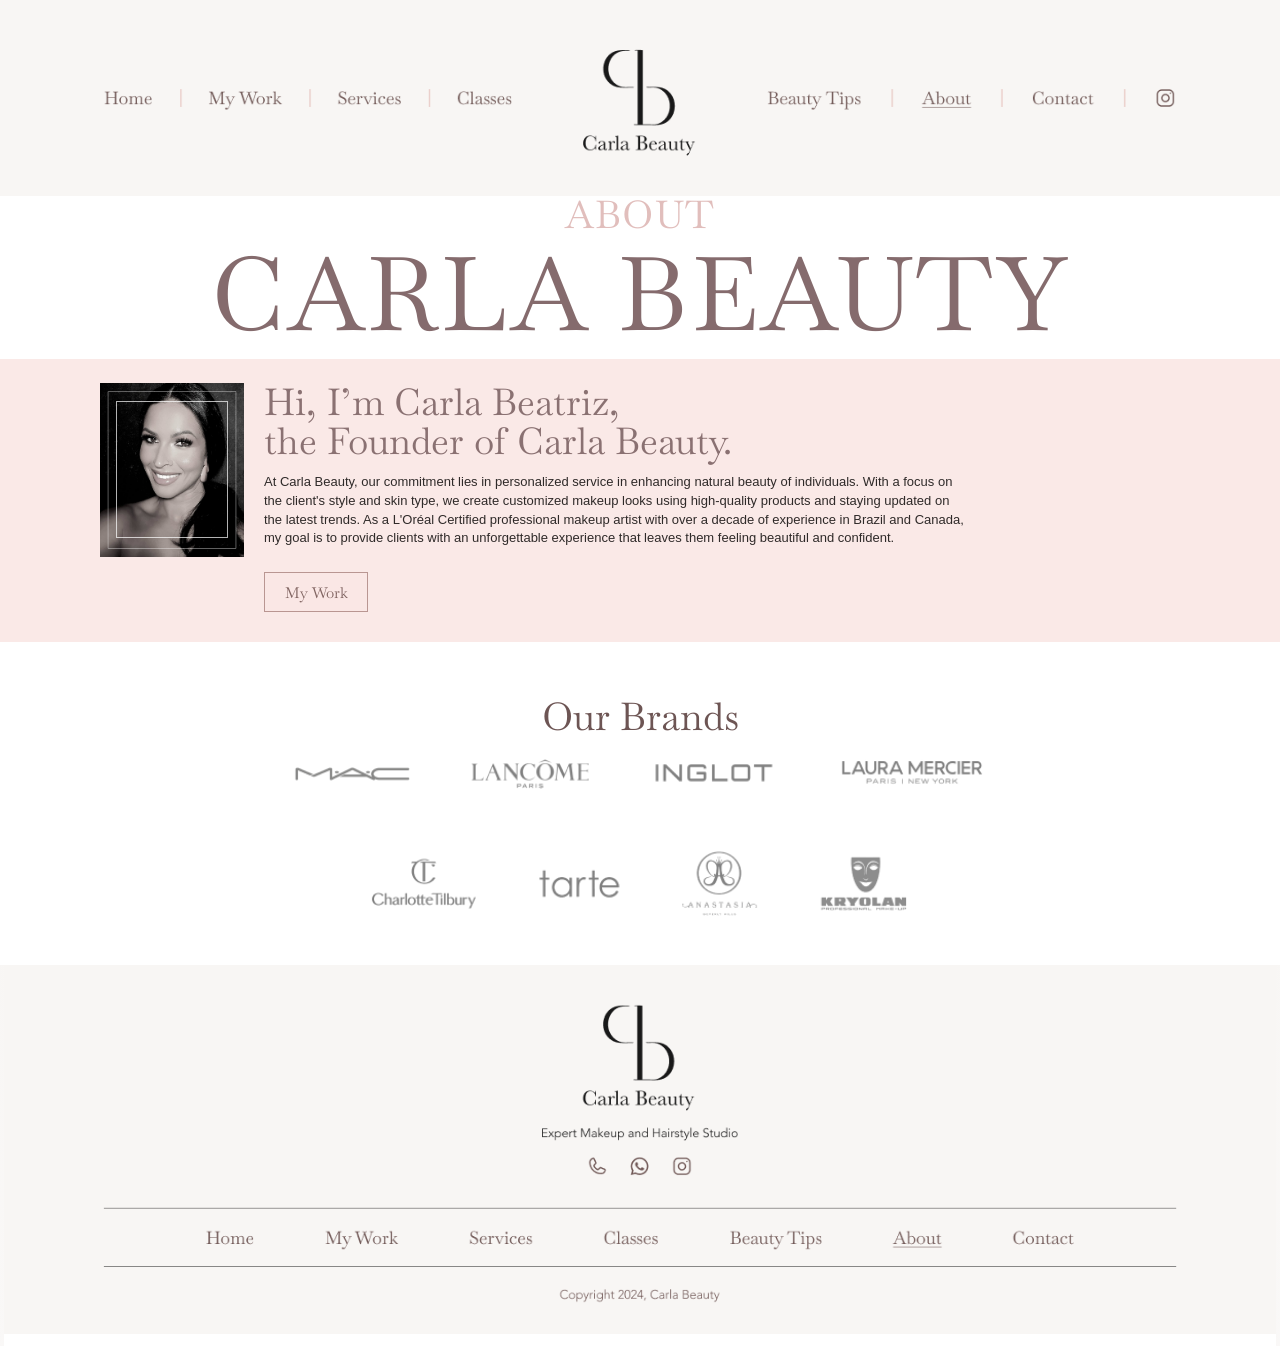
==== commit 4b8bafcd: "backup before merge" ====
--- a/pages/about.html
+++ b/pages/about.html
@@ -7,7 +7,7 @@
   <link rel="preconnect" href="https://fonts.googleapis.com">
   <link rel="preconnect" href="https://fonts.gstatic.com" crossorigin>
   <link href="https://fonts.googleapis.com/css2?family=Cormorant+Garamond:wght@400;500;600;700&family=Montserrat:wght@300;400;500;600;700&display=swap" rel="stylesheet">
-  <link rel="stylesheet" href="../css/stylesM.css">
+  <link rel="stylesheet" href="../css/stylesM.css?v=20260410-contact-fix">
 </head>
 <body data-page="about">
   <header class="site-header site-header-light">
@@ -20,7 +20,7 @@
         <a class="page-header-link page-header-classes" href="./classes.html"><span class="sr-only">Classes</span></a>
         <a class="page-header-link page-header-beauty-tips" data-link="beauty-tips" href="./beautyTips.html"><span class="sr-only">Beauty Tips</span></a>
         <a class="page-header-link page-header-about" data-link="about" href="./about.html"><span class="sr-only">About</span></a>
-        <a class="page-header-link page-header-contact" data-link="contact" href="./contact.html"><span class="sr-only">Contact</span></a>
+        <a class="page-header-link page-header-contact" data-link="contact" href="./contact.html#service-form"><span class="sr-only">Contact</span></a>
         <a class="page-header-link page-header-instagram" href="https://www.instagram.com/carlabeatrizs_" target="_blank" rel="noreferrer" aria-label="Instagram"><span class="sr-only">Instagram</span></a>
       </div>
       <a class="brand-center page-mobile-brand" href="./Home.html" aria-label="Carla Beauty home">
@@ -38,7 +38,7 @@
         <a href="./classes.html">Classes</a>
         <a data-link="beauty-tips" href="./beautyTips.html">Beauty Tips</a>
         <a data-link="about" href="./about.html">About</a>
-        <a data-link="contact" href="./contact.html">Contact</a>
+        <a data-link="contact" href="./contact.html#service-form">Contact</a>
       </nav>
     </div>
   </header>
@@ -74,7 +74,7 @@
           <a class="button button-outline-soft about-story-button-real" href="./myWork.html">My Work</a>
         </div>
 
-        <a class="about-message-float" href="./contact.html" aria-label="Contact Carla Beauty">
+        <a class="about-message-float" href="./contact.html#service-form" aria-label="Contact Carla Beauty">
           <img class="about-message-icon" src="../images/message box.png" alt="">
           <span class="sr-only">Contact Carla Beauty</span>
         </a>
@@ -94,8 +94,8 @@
       <div class="site-footer-figma-frame">
         <img class="site-footer-figma-image" src="../images/footer (1).png" alt="Carla Beauty footer">
         <a class="site-footer-hotspot site-footer-logo" href="./Home.html" aria-label="Carla Beauty home"><span class="sr-only">Carla Beauty home</span></a>
-        <a class="site-footer-hotspot site-footer-call" href="./contact.html" aria-label="Contact Carla Beauty"><span class="sr-only">Contact Carla Beauty</span></a>
-        <a class="site-footer-hotspot site-footer-whatsapp" href="./contact.html" aria-label="WhatsApp inquiry"><span class="sr-only">WhatsApp inquiry</span></a>
+        <a class="site-footer-hotspot site-footer-call" href="./contact.html#service-form" aria-label="Contact Carla Beauty"><span class="sr-only">Contact Carla Beauty</span></a>
+        <a class="site-footer-hotspot site-footer-whatsapp" href="./contact.html#service-form" aria-label="WhatsApp inquiry"><span class="sr-only">WhatsApp inquiry</span></a>
         <a class="site-footer-hotspot site-footer-instagram" href="https://www.instagram.com/carlabeatrizs_" target="_blank" rel="noreferrer" aria-label="Instagram"><span class="sr-only">Instagram</span></a>
         <a class="site-footer-hotspot site-footer-nav-home" href="./Home.html"><span class="sr-only">Home</span></a>
         <a class="site-footer-hotspot site-footer-nav-mywork" href="./myWork.html"><span class="sr-only">My Work</span></a>
@@ -103,7 +103,7 @@
         <a class="site-footer-hotspot site-footer-nav-classes" href="./classes.html"><span class="sr-only">Classes</span></a>
         <a class="site-footer-hotspot site-footer-nav-beautytips" href="./beautyTips.html"><span class="sr-only">Beauty Tips</span></a>
         <a class="site-footer-hotspot site-footer-nav-about" href="./about.html"><span class="sr-only">About</span></a>
-        <a class="site-footer-hotspot site-footer-nav-contact" href="./contact.html"><span class="sr-only">Contact</span></a>
+        <a class="site-footer-hotspot site-footer-nav-contact" href="./contact.html#service-form"><span class="sr-only">Contact</span></a>
       </div>
     </div>
     <div class="site-footer-fallback">
@@ -114,13 +114,13 @@
         <a href="./Home.html">Home</a>
         <a href="./beautyTips.html">Beauty Tips</a>
         <a href="./about.html">About</a>
-        <a href="./contact.html">Contact</a>
+        <a href="./contact.html#service-form">Contact</a>
       </div>
       <p class="footer-copy">Soft-glam beauty design with a polished bridal and editorial finish.</p>
       <p class="footer-copy">&copy; <span data-year></span> Clarla Beauty. All rights reserved.</p>
     </div>
   </footer>
 
-  <script src="../js/scryptM.js"></script>
+  <script src="../js/scryptM.js?v=20260410-contact-fix"></script>
 </body>
 </html>
--- a/css/stylesM.css
+++ b/css/stylesM.css
@@ -1,6289 +1,5222 @@
-@importurl('https://fonts.googleapis.com/css2?family=Baskervville:ital,wght@0,400;1,400&display=swap');
-@importurl('https://fonts.googleapis.com/css2?family=Allura&display=swap');
+@import url('https://fonts.googleapis.com/css2?family=Baskervville:ital,wght@0,400;1,400&display=swap');
+@import url('https://fonts.googleapis.com/css2?family=Allura&display=swap');
 :root {
-  --ink:#191919;
-  --ink-soft:#725a58;
-  --rose-deep:#b99692;
-  --rose:#d7b0b5;
-  --rose-soft:#fae9e7;
-  --blush:#f8efee;
-  --cream:#f8f6f4;
-  --paper:#fbfafa;
-  --border:rgba(185,150,146,0.32);
-  --shadow:020px42pxrgba(25,25,25,0.08);
-  --radius-lg:28px;
-  --radius-md:20px;
-  --radius-sm:14px;
-  --site-width:min(1120px,calc(100vw-2rem));
-}
-
+  --ink: #191919;
+  --ink-soft: #725a58;
+  --rose-deep: #b99692;
+  --rose: #d7b0b5;
+  --rose-soft: #fae9e7;
+  --blush: #f8efee;
+  --cream: #f8f6f4;
+  --paper: #fbfafa;
+  --border: rgba(185, 150, 146, 0.32);
+  --shadow: 0 20px 42px rgba(25, 25, 25, 0.08);
+  --radius-lg: 28px;
+  --radius-md: 20px;
+  --radius-sm: 14px;
+  --site-width: min(1120px, calc(100vw - 2rem));
+}
 * {
-  box-sizing:border-box;
-}
-
+  box-sizing: border-box;
+}
 html {
-  scroll-behavior:smooth;
-}
-
+  scroll-behavior: smooth;
+}
 body {
-  margin:0;
-  font-family:"Avenir Next","Avenir","Helvetica Neue",Arial,sans-serif;
-  background:linear-gradient(180deg,#f8f6f40%,#fbfafa100%);
-  color:var(--ink);
-}
-
+  margin: 0;
+  font-family: "Avenir Next", "Avenir", "Helvetica Neue", Arial, sans-serif;
+  background: linear-gradient(180deg, #f8f6f4 0%, #fbfafa 100%);
+  color: var(--ink);
+}
 img {
-  display:block;
-  width:100%;
-}
-
+  display: block;
+  width: 100%;
+}
 a {
-  color:inherit;
-  text-decoration:none;
-}
-
+  color: inherit;
+  text-decoration: none;
+}
 button,input,select,textarea {
-  font:inherit;
-}
-
+  font: inherit;
+}
 button {
-  cursor:pointer;
-}
-
+  cursor: pointer;
+}
 .site-header {
-  position:sticky;
-  top:0;
-  z-index:50;
-  padding:0.9rem0;
-  background:#f8f6f4;
-  backdrop-filter:none;
-  border-bottom:1pxsolidrgba(180,138,145,0.14);
-}
-
+  position: sticky;
+  top: 0;
+  z-index: 50;
+  padding: 0.9rem 0;
+  background: #f8f6f4;
+  backdrop-filter: none;
+  border-bottom: 1px solid rgba(180, 138, 145, 0.14);
+}
 .header-shell {
-  position:relative;
-  display:flex;
-  align-items:center;
-  justify-content:center;
-  width:var(--site-width);
-  margin:0auto;
-  min-height:6.6rem;
-}
-
+  position: relative;
+  display: flex;
+  align-items: center;
+  justify-content: center;
+  width: var(--site-width);
+  margin: 0 auto;
+  min-height: 6.6rem;
+}
 .brand-lockup,.footer-brand {
-  display:flex;
-  align-items:center;
-  gap:0.75rem;
-}
-
+  display: flex;
+  align-items: center;
+  gap: 0.75rem;
+}
 .brand-monogram {
-  display:inline-flex;
-  align-items:center;
-  justify-content:center;
-  width:2.75rem;
-  height:2.75rem;
-  border:1pxsolidrgba(255,255,255,0.7);
-  border-radius:50%;
-  font-family:"Cormorant Garamond",serif;
-  font-size:1.25rem;
-  letter-spacing:0.16em;
-  background:rgba(255,255,255,0.12);
-  backdrop-filter:blur(10px);
-}
-
+  display: inline-flex;
+  align-items: center;
+  justify-content: center;
+  width: 2.75rem;
+  height: 2.75rem;
+  border: 1px solid rgba(255, 255, 255, 0.7);
+  border-radius: 50%;
+  font-family: "Cormorant Garamond", serif;
+  font-size: 1.25rem;
+  letter-spacing: 0.16em;
+  background: rgba(255, 255, 255, 0.12);
+  backdrop-filter: blur(10px);
+}
 .brand-title,.brand-subtitle,.footer-brandp {
-  margin:0;
-}
-
+  margin: 0;
+}
 .brand-title {
-  font-size:0.92rem;
-  font-weight:600;
-  letter-spacing:0.1em;
-  text-transform:uppercase;
-}
-
+  font-size: 0.92rem;
+  font-weight: 600;
+  letter-spacing: 0.1em;
+  text-transform: uppercase;
+}
 .brand-subtitle {
-  font-size:0.7rem;
-  letter-spacing:0.14em;
-  opacity:0.85;
-  text-transform:uppercase;
-}
-
+  font-size: 0.7rem;
+  letter-spacing: 0.14em;
+  opacity: 0.85;
+  text-transform: uppercase;
+}
 .site-nav {
-  position:absolute;
-  top:calc(100%+0.4rem);
-  right:0.35rem;
-  display:none;
-  flex-direction:column;
-  width:min(18rem,calc(100vw-2rem));
-  padding:1rem;
-  border:1pxsolidrgba(179,141,147,0.2);
-  border-radius:1.5rem;
-  background:rgba(255,250,248,0.98);
-  box-shadow:var(--shadow);
-}
-
+  position: absolute;
+  top: calc(100% + 0.4rem);
+  right: 0.35rem;
+  display: none;
+  flex-direction: column;
+  width: min(18rem, calc(100vw - 2rem));
+  padding: 1rem;
+  border: 1px solid rgba(179, 141, 147, 0.2);
+  border-radius: 1.5rem;
+  background: rgba(255, 250, 248, 0.98);
+  box-shadow: var(--shadow);
+}
 .sr-only {
-  position:absolute;
-  width:1px;
-  height:1px;
-  padding:0;
-  margin:-1px;
-  overflow:hidden;
-  clip:rect(0,0,0,0);
-  white-space:nowrap;
-  border:0;
-}
-
+  position: absolute;
+  width: 1px;
+  height: 1px;
+  padding: 0;
+  margin: -1px;
+  overflow: hidden;
+  clip: rect(0, 0, 0, 0);
+  white-space: nowrap;
+  border: 0;
+}
 .site-nav.is-open {
-  display:flex;
-}
-
+  display: flex;
+}
 .site-nava {
-  padding:0.75rem0.95rem;
-  border-radius:999px;
-  color:var(--ink-soft);
-  font-family:"Baskervville",serif;
-  font-size:1rem;
-  letter-spacing:0.01em;
-  transition:background-color0.25sease,color0.25sease;
-}
-
+  padding: 0.75rem 0 .95rem;
+  border-radius: 999px;
+  color: var(--ink-soft);
+  font-family: "Baskervville", serif;
+  font-size: 1rem;
+  letter-spacing: 0.01em;
+  transition: background-color0.25s ease, color0.25s ease;
+}
 .site-nava:hover,.site-nava.is-active {
-  background:rgba(244,223,226,0.72);
-  color:var(--ink);
-}
-
+  background: rgba(244, 223, 226, 0.72);
+  color: var(--ink);
+}
 .menu-toggle {
-  display:inline-flex;
-  flex-direction:column;
-  gap:0.28rem;
-  padding:0.45rem;
-  border:0;
-  background:transparent;
-  position:absolute;
-  left:0;
-  color:var(--ink);
-}
-
+  display: inline-flex;
+  flex-direction: column;
+  gap: 0.28rem;
+  padding: 0.45rem;
+  border: 0;
+  background: transparent;
+  position: absolute;
+  left: 0;
+  color: var(--ink);
+}
 .menu-togglespan {
-  width:1.35rem;
-  height:0.12rem;
-  border-radius:999px;
-  background:currentColor;
-}
-
+  width: 1.35rem;
+  height: 0.12rem;
+  border-radius: 999px;
+  background: currentColor;
+}
 .nav-group {
-  display:none;
-  align-items:center;
-  gap:1.2rem;
-  position:absolute;
-  top:50%;
-  transform:translateY(-50%);
-}
-
+  display: none;
+  align-items: center;
+  gap: 1.2rem;
+  position: absolute;
+  top: 50%;
+  transform: translateY(-50%);
+}
 .nav-strip-group {
-  display:none;
-  position:absolute;
-  top:50%;
-  transform:translateY(-50%);
-}
-
+  display: none;
+  position: absolute;
+  top: 50%;
+  transform: translateY(-50%);
+}
 .nav-strip-image {
-  width:100%;
-  height:auto;
-  display:block;
-}
-
+  width: 100%;
+  height: auto;
+  display: block;
+}
 .nav-group-left.nav-strip-group {
-  left:0;
-  width:min(460px,33vw);
-}
-
+  left: 0;
+  width: min(460px, 33vw);
+}
 .nav-group-right.nav-strip-group {
-  right:0;
-  width:min(460px,33vw);
-}
-
+  right: 0;
+  width: min(460px, 33vw);
+}
 .nav-strip-hit {
-  position:absolute;
-  top:0;
-  bottom:0;
-  display:block;
-}
-
+  position: absolute;
+  top: 0;
+  bottom: 0;
+  display: block;
+}
 .nav-strip-hit:focus-visible {
-  outline:2pxsolidrgba(185,150,146,0.75);
-  outline-offset:2px;
-}
-
+  outline: 2px solid rgba(185, 150, 146, 0.75);
+  outline-offset: 2px;
+}
 .nav-strip-home {
-  left:0;
-  width:18%;
-}
-
+  left: 0;
+  width: 18%;
+}
 .nav-strip-my-work {
-  left:21%;
-  width:22%;
-}
-
+  left: 21%;
+  width: 22%;
+}
 .nav-strip-services {
-  left:46%;
-  width:24%;
-}
-
+  left: 46%;
+  width: 24%;
+}
 .nav-strip-classes {
-  left:74%;
-  width:24%;
-}
-
+  left: 74%;
+  width: 24%;
+}
 .nav-strip-beauty-tips {
-  left:0;
-  width:36%;
-}
-
+  left: 0;
+  width: 36%;
+}
 .nav-strip-about {
-  left:40%;
-  width:18%;
-}
-
+  left: 40%;
+  width: 18%;
+}
 .nav-strip-contact {
-  left:63%;
-  width:22%;
-}
-
+  left: 63%;
+  width: 22%;
+}
 .nav-strip-instagram {
-  right:0;
-  width:10%;
-}
-
+  right: 0;
+  width: 10%;
+}
 .nav-group-left {
-  left:0;
-}
-
+  left: 0;
+}
 .nav-group-right {
-  right:0;
-}
-
+  right: 0;
+}
 .nav-group:not(.nav-strip-group)a {
-  position:relative;
-  color:#856b6d;
-  font-family:"Baskervville",serif;
-  font-size:0.95rem;
-  letter-spacing:0.01em;
-}
-
+  position: relative;
+  color: #856b6d;
+  font-family: "Baskervville", serif;
+  font-size: 0.95rem;
+  letter-spacing: 0.01em;
+}
 .nav-group:not(.nav-strip-group)a:hover,.nav-group:not(.nav-strip-group)a.is-active {
-  color:var(--ink);
-}
-
+  color: var(--ink);
+}
 .nav-group:not(.nav-strip-group)a:not(.nav-icon-link):not(:last-child)::after {
-  content:"";
-  position:absolute;
-  top:50%;
-  right:-0.62rem;
-  width:1px;
-  height:1.4rem;
-  background:rgba(227,196,200,0.95);
-  transform:translateY(-50%);
-}
-
+  content: "";
+  position: absolute;
+  top: 50%;
+  right: -0.62rem;
+  width: 1px;
+  height: 1.4rem;
+  background: rgba(227, 196, 200, 0.95);
+  transform: translateY(-50%);
+}
 .nav-icon-link {
-  display:inline-flex;
-  align-items:center;
-  justify-content:center;
-  width:1.5rem;
-  height:1.5rem;
-}
-
+  display: inline-flex;
+  align-items: center;
+  justify-content: center;
+  width: 1.5rem;
+  height: 1.5rem;
+}
 .nav-icon-image {
-  width:1.1rem;
-  height:1.1rem;
-  object-fit:contain;
-  display:block;
-}
-
+  width: 1.1rem;
+  height: 1.1rem;
+  object-fit: contain;
+  display: block;
+}
 .brand-center {
-  display:inline-flex;
-  align-items:center;
-  justify-content:center;
-  text-align:center;
-  color:#211d1d;
-}
-
+  display: inline-flex;
+  align-items: center;
+  justify-content: center;
+  text-align: center;
+  color: #211d1d;
+}
 .home-header-art {
-  display:none;
-  position:relative;
-  width:100%;
-  margin:0auto;
-}
-
+  display: none;
+  position: relative;
+  width: 100%;
+  margin: 0 auto;
+}
 .home-header-art-image {
-  width:100%;
-  height:auto;
-}
-
+  width: 100%;
+  height: auto;
+}
 .home-header-link {
-  position:absolute;
-  top:0;
-  bottom:0;
-  display:block;
-}
-
+  position: absolute;
+  top: 0;
+  bottom: 0;
+  display: block;
+}
 .home-header-link:focus-visible {
-  outline:2pxsolidrgba(185,150,146,0.75);
-  outline-offset:2px;
-}
-
+  outline: 2px solid rgba(185, 150, 146, 0.75);
+  outline-offset: 2px;
+}
 .home-header-home {
-  left:6.2%;
-  width:5.6%;
-}
-
+  left: 6.2%;
+  width: 5.6%;
+}
 .home-header-my-work {
-  left:13.8%;
-  width:8.2%;
-}
-
+  left: 13.8%;
+  width: 8.2%;
+}
 .home-header-services {
-  left:24.8%;
-  width:8.2%;
-}
-
+  left: 24.8%;
+  width: 8.2%;
+}
 .home-header-classes {
-  left:34.8%;
-  width:7%;
-}
-
+  left: 34.8%;
+  width: 7%;
+}
 .home-header-beauty-tips {
-  left:59.5%;
-  width:9.4%;
-}
-
+  left: 59.5%;
+  width: 9.4%;
+}
 .home-header-about {
-  left:71.2%;
-  width:5.5%;
-}
-
+  left: 71.2%;
+  width: 5.5%;
+}
 .home-header-contact {
-  left:79%;
-  width:6.3%;
-}
-
+  left: 79%;
+  width: 6.3%;
+}
 .home-header-instagram {
-  left:88.8%;
-  width:4.5%;
-}
-
+  left: 88.8%;
+  width: 4.5%;
+}
 .brand-logo-image {
-  width:clamp(88px,9.2vw,127px);
-  height:auto;
-  object-fit:contain;
-}
-
+  width: clamp(88px, 9.2vw, 127px);
+  height: auto;
+  object-fit: contain;
+}
 .footer-logo-image {
-  width:54px;
-  height:auto;
-  object-fit:contain;
-}
-
+  width: 54px;
+  height: auto;
+  object-fit: contain;
+}
 .hero {
-  position:relative;
-  min-height:90vh;
-  display:flex;
-  align-items:flex-end;
-  padding:7.5rem04rem;
-  overflow:hidden;
-  background:linear-gradient(110deg,rgba(30,22,22,0.7),rgba(30,22,22,0.22)),url("https://images.unsplash.com/photo-1526045478516-99145907023c?auto=format&fit=crop&w=1400&q=80")center/cover;
-}
-
+  position: relative;
+  min-height: 90vh;
+  display: flex;
+  align-items: flex-end;
+  padding: 7.5rem 0 4rem;
+  overflow: hidden;
+  background: linear-gradient(110deg, rgba(30, 22, 22, 0.7), rgba(30, 22, 22, 0.22)), url("https://images.unsplash.com/photo-1526045478516-99145907023c?auto=format&fit=crop&w=1400&q=80")center/cover;
+}
 .hero-overlay {
-  position:absolute;
-  inset:0;
-  background:linear-gradient(180deg,rgba(24,18,18,0.08),rgba(24,18,18,0.64));
-}
-
+  position: absolute;
+  inset: 0;
+  background: linear-gradient(180deg, rgba(24, 18, 18, 0.08), rgba(24, 18, 18, 0.64));
+}
 .hero-content,.page-hero-copy {
-  position:relative;
-  z-index:1;
-  width:var(--site-width);
-  margin:0auto;
-}
-
+  position: relative;
+  z-index: 1;
+  width: var(--site-width);
+  margin: 0 auto;
+}
 .hero-content {
-  color:#fff;
-  max-width:34rem;
-}
-
+  color: #fff;
+  max-width: 34rem;
+}
 .eyebrow,.card-kicker {
-  margin:000.8rem;
-  font-size:0.74rem;
-  letter-spacing:0.2em;
-  text-transform:uppercase;
-  color:var(--rose-deep);
-}
-
+  margin: 0 0 0.8rem;
+  font-size: 0.74rem;
+  letter-spacing: 0.2em;
+  text-transform: uppercase;
+  color: var(--rose-deep);
+}
 .hero.eyebrow {
-  color:rgba(255,235,239,0.9);
-}
-
+  color: rgba(255, 235, 239, 0.9);
+}
 h1,h2,h3 {
-  margin:0;
-  font-family:"Baskervville",serif;
-  font-weight:400;
-  line-height:1.02;
-}
-
+  margin: 0;
+  font-family: "Baskervville", serif;
+  font-weight: 400;
+  line-height: 1.02;
+}
 h1 {
-  font-size:clamp(3.3rem,11vw,6.8rem);
-}
-
+  font-size: clamp(3.3rem, 11vw, 6.8rem);
+}
 h2 {
-  font-size:clamp(2.2rem,5vw,4rem);
-}
-
+  font-size: clamp(2.2rem, 5vw, 4rem);
+}
 h3 {
-  font-size:clamp(1.5rem,2.8vw,2rem);
-}
-
+  font-size: clamp(1.5rem, 2.8vw, 2rem);
+}
 p {
-  margin:0;
-  line-height:1.65;
-  color:var(--ink-soft);
-}
-
+  margin: 0;
+  line-height: 1.65;
+  color: var(--ink-soft);
+}
 .hero-copy,.page-hero-copyp {
-  margin-top:1.2rem;
-  max-width:32rem;
-  color:rgba(255,246,248,0.9);
-}
-
+  margin-top: 1.2rem;
+  max-width: 32rem;
+  color: rgba(255, 246, 248, 0.9);
+}
 .hero-actions,.footer-links {
-  display:flex;
-  flex-wrap:wrap;
-  gap:0.9rem;
-}
-
+  display: flex;
+  flex-wrap: wrap;
+  gap: 0.9rem;
+}
 .hero-actions {
-  margin-top:1.8rem;
-}
-
+  margin-top: 1.8rem;
+}
 .button {
-  display:inline-flex;
-  align-items:center;
-  justify-content:center;
-  min-height:3.2rem;
-  padding:0.75rem1.5rem;
-  border-radius:0;
-  border:1pxsolidrgba(185,150,146,0.8);
-  font-family:"Baskervville",serif;
-  font-size:1rem;
-  font-weight:400;
-  letter-spacing:0.01em;
-  text-transform:none;
-  transition:transform0.22sease,background-color0.22sease,border-color0.22sease;
-}
-
+  display: inline-flex;
+  align-items: center;
+  justify-content: center;
+  min-height: 3.2rem;
+  padding: 0.75rem 1.5rem;
+  border-radius: 0;
+  border: 1px solid rgba(185, 150, 146, 0.8);
+  font-family: "Baskervville", serif;
+  font-size: 1rem;
+  font-weight: 400;
+  letter-spacing: 0.01em;
+  text-transform: none;
+  transition: transform0.22s ease, background-color0.22s ease, border-color0.22s ease;
+}
 .button:hover {
-  transform:translateY(-2px);
-}
-
+  transform: translateY(-2px);
+}
 .button-primary {
-  background:var(--rose-soft);
-  color:var(--ink);
-}
-
+  background: var(--rose-soft);
+  color: var(--ink);
+}
 .button-secondary {
-  border-color:rgba(255,255,255,0.75);
-  color:#fff;
-  background:transparent;
-}
-
+  border-color: rgba(255, 255, 255, 0.75);
+  color: #fff;
+  background: transparent;
+}
 .section {
-  padding:4.5rem0;
-}
-
+  padding: 4.5rem 0;
+}
 .section-tinted {
-  background:linear-gradient(180deg,rgba(248,237,238,0.85),rgba(249,242,241,0.6));
-}
-
+  background: linear-gradient(180deg, rgba(248, 237, 238, 0.85), rgba(249, 242, 241, 0.6));
+}
 .section-shell {
-  width:var(--site-width);
-  margin:0auto;
-}
-
+  width: var(--site-width);
+  margin: 0 auto;
+}
 .section-heading {
-  margin-bottom:2rem;
-}
-
+  margin-bottom: 2rem;
+}
 .section-heading.center {
-  text-align:center;
-}
-
+  text-align: center;
+}
 .profile-section {
-  margin-top:-3.8rem;
-  position:relative;
-  z-index:5;
-}
-
+  margin-top: -3.8rem;
+  position: relative;
+  z-index: 5;
+}
 .profile-card,.split-feature,.cta-panel,.contact-layout,.tips-layout,.about-grid {
-  display:grid;
-  gap:1.5rem;
-}
-
+  display: grid;
+  gap: 1.5rem;
+}
 .profile-card {
-  grid-template-columns:1fr;
-  padding:1.5rem;
-  border-radius:var(--radius-lg);
-  background:rgba(255,255,255,0.88);
-  box-shadow:var(--shadow);
-}
-
+  grid-template-columns: 1fr;
+  padding: 1.5rem;
+  border-radius: var(--radius-lg);
+  background: rgba(255, 255, 255, 0.88);
+  box-shadow: var(--shadow);
+}
 .profile-photo,.feature-visualimg,.service-cardimg,.article-cardimg,.feature-articleimg,.tip-cardimg,.about-storyimg {
-  height:100%;
-  object-fit:cover;
-  border-radius:calc(var(--radius-lg)-0.3rem);
-}
-
+  height: 100%;
+  object-fit: cover;
+  border-radius: calc(var(--radius - lg)-0.3rem);
+}
 .profile-photo {
-  min-height:19rem;
-}
-
+  min-height: 19rem;
+}
 .profile-copy {
-  display:flex;
-  flex-direction:column;
-  justify-content:center;
-  gap:1rem;
-}
-
+  display: flex;
+  flex-direction: column;
+  justify-content: center;
+  gap: 1rem;
+}
 .signature-block {
-  display:flex;
-  flex-direction:column;
-  gap:0.2rem;
-  padding-top:0.7rem;
-}
-
+  display: flex;
+  flex-direction: column;
+  gap: 0.2rem;
+  padding-top: 0.7rem;
+}
 .signature-name {
-  font-family:"Cormorant Garamond",serif;
-  font-size:2rem;
-  color:var(--ink);
-}
-
+  font-family: "Cormorant Garamond", serif;
+  font-size: 2rem;
+  color: var(--ink);
+}
 .signature-role {
-  font-size:0.88rem;
-  letter-spacing:0.12em;
-  text-transform:uppercase;
-  color:var(--rose-deep);
-}
-
+  font-size: 0.88rem;
+  letter-spacing: 0.12em;
+  text-transform: uppercase;
+  color: var(--rose-deep);
+}
 .stats-strip {
-  display:grid;
-  grid-template-columns:repeat(2,minmax(0,1fr));
-  gap:1rem;
-  margin-top:1.5rem;
-}
-
+  display: grid;
+  grid-template-columns: repeat(2, minmax(0, 1fr));
+  gap: 1rem;
+  margin-top: 1.5rem;
+}
 .stats-striparticle,.value-card,.sidebar-card {
-  padding:1.5rem;
-  border:1pxsolidvar(--border);
-  border-radius:var(--radius-md);
-  background:rgba(255,255,255,0.84);
-  box-shadow:010px24pxrgba(76,51,55,0.06);
-}
-
+  padding: 1.5rem;
+  border: 1px solid var(--border);
+  border-radius: var(--radius-md);
+  background: rgba(255, 255, 255, 0.84);
+  box-shadow: 0 10px 24px rgba(76, 51, 55, 0.06);
+}
 .stat-number {
-  display:block;
-  font-family:"Cormorant Garamond",serif;
-  font-size:2.4rem;
-  color:var(--ink);
-}
-
+  display: block;
+  font-family: "Cormorant Garamond", serif;
+  font-size: 2.4rem;
+  color: var(--ink);
+}
 .stat-label {
-  font-size:0.82rem;
-  letter-spacing:0.12em;
-  text-transform:uppercase;
-  color:var(--rose-deep);
-}
-
+  font-size: 0.82rem;
+  letter-spacing: 0.12em;
+  text-transform: uppercase;
+  color: var(--rose-deep);
+}
 .gallery-grid,.service-grid,.article-grid,.value-grid {
-  display:grid;
-  gap:1.2rem;
-}
-
+  display: grid;
+  gap: 1.2rem;
+}
 .image-card,.service-card,.article-card,.tip-card,.feature-article {
-  overflow:hidden;
-  border-radius:var(--radius-lg);
-  background:rgba(255,255,255,0.9);
-  box-shadow:var(--shadow);
-}
-
+  overflow: hidden;
+  border-radius: var(--radius-lg);
+  background: rgba(255, 255, 255, 0.9);
+  box-shadow: var(--shadow);
+}
 .image-card {
-  position:relative;
-  min-height:22rem;
-}
-
+  position: relative;
+  min-height: 22rem;
+}
 .image-cardimg {
-  height:100%;
-  object-fit:cover;
-}
-
+  height: 100%;
+  object-fit: cover;
+}
 .image-card-copy {
-  position:absolute;
-  inset:auto1rem1rem;
-  padding:1rem1.1rem;
-  border-radius:1.2rem;
-  background:rgba(255,250,248,0.86);
-  backdrop-filter:blur(8px);
-}
-
+  position: absolute;
+  inset: auto 1rem 1rem;
+  padding: 1rem 1.1rem;
+  border-radius: 1.2rem;
+  background: rgba(255, 250, 248, 0.86);
+  backdrop-filter: blur(8px);
+}
 .service-card,.article-card,.tip-card {
-  display:grid;
-}
-
+  display: grid;
+}
 .service-cardimg {
-  aspect-ratio:1/1.15;
-}
-
+  aspect-ratio: 1/1.15;
+}
 .service-cardh3,.service-cardp,.article-carddiv,.tip-carddiv,.feature-article-copy {
-  padding-left:1.3rem;
-  padding-right:1.3rem;
-}
-
+  padding-left: 1.3rem;
+  padding-right: 1.3rem;
+}
 .service-cardh3,.article-cardh3,.tip-cardh3 {
-  padding-top:1rem;
-}
-
+  padding-top: 1rem;
+}
 .service-cardp,.article-carda,.tip-cardp {
-  padding-bottom:1.3rem;
-}
-
+  padding-bottom: 1.3rem;
+}
 .article-card {
-  grid-template-rows:auto1fr;
-}
-
+  grid-template-rows: auto 1fr;
+}
 .article-cardimg {
-  aspect-ratio:1/0.95;
-}
-
+  aspect-ratio: 1/0.95;
+}
 .article-carddiv {
-  display:grid;
-  gap:0.8rem;
-  padding-top:1rem;
-  padding-bottom:1.3rem;
-}
-
+  display: grid;
+  gap: 0.8rem;
+  padding-top: 1rem;
+  padding-bottom: 1.3rem;
+}
 .article-carda {
-  padding:0;
-  font-size:0.82rem;
-  font-weight:600;
-  letter-spacing:0.12em;
-  text-transform:uppercase;
-  color:var(--ink);
-}
-
+  padding: 0;
+  font-size: 0.82rem;
+  font-weight: 600;
+  letter-spacing: 0.12em;
+  text-transform: uppercase;
+  color: var(--ink);
+}
 .split-feature,.contact-layout,.tips-layout,.about-grid {
-  grid-template-columns:1fr;
-}
-
+  grid-template-columns: 1fr;
+}
 .feature-copy,.contact-panel,.feature-article-copy {
-  display:grid;
-  gap:1rem;
-}
-
+  display: grid;
+  gap: 1rem;
+}
 .feature-list {
-  margin:0;
-  padding-left:1rem;
-  color:var(--ink-soft);
-  line-height:1.8;
-}
-
+  margin: 0;
+  padding-left: 1rem;
+  color: var(--ink-soft);
+  line-height: 1.8;
+}
 .feature-visualimg {
-  min-height:22rem;
-}
-
+  min-height: 22rem;
+}
 .cta-panel {
-  padding:2rem;
-  border-radius:var(--radius-lg);
-  background:rgba(255,255,255,0.78);
-  box-shadow:var(--shadow);
-}
-
+  padding: 2rem;
+  border-radius: var(--radius-lg);
+  background: rgba(255, 255, 255, 0.78);
+  box-shadow: var(--shadow);
+}
 .mini-contact-form,.form-grid {
-  display:grid;
-  gap:1rem;
-}
-
+  display: grid;
+  gap: 1rem;
+}
 label {
-  display:grid;
-  gap:0.45rem;
-  color:var(--ink);
-  font-size:0.88rem;
-  font-weight:500;
-}
-
+  display: grid;
+  gap: 0.45rem;
+  color: var(--ink);
+  font-size: 0.88rem;
+  font-weight: 500;
+}
 input,select,textarea {
-  width:100%;
-  padding:0.95rem1rem;
-  border:1pxsolidrgba(118,90,95,0.24);
-  border-radius:1rem;
-  background:#fff;
-  color:var(--ink);
-  outline:none;
-  transition:border-color0.2sease,box-shadow0.2sease;
-}
-
+  width: 100%;
+  padding: 0.95rem 1rem;
+  border: 1px solid rgba(118, 90, 95, 0.24);
+  border-radius: 1rem;
+  background: #fff;
+  color: var(--ink);
+  outline: none;
+  transition: border-color0.2s ease, box-shadow0.2s ease;
+}
 input:focus,select:focus,textarea:focus {
-  border-color:var(--rose-deep);
-  box-shadow:0004pxrgba(215,176,181,0.22);
-}
-
+  border-color: var(--rose-deep);
+  box-shadow: 0 004px rgba(215, 176, 181, 0.22);
+}
 textarea {
-  resize:vertical;
-}
-
+  resize: vertical;
+}
 .full-width {
-  grid-column:1/-1;
-}
-
+  grid-column: 1/-1;
+}
 .page-hero {
-  padding:10rem04rem;
-  background:radial-gradient(circleattopleft,rgba(247,221,224,0.7),transparent38%),linear-gradient(180deg,#fff4f50%,#fcf8f6100%);
-}
-
+  padding: 10rem 0 4rem;
+  background: radial-gradient(circleattopleft, rgba(247, 221, 224, 0.7), transparent38%), linear-gradient(180deg, #fff4f5 0%, #fcf8f6 100%);
+}
 .page-hero-soft {
-  background:radial-gradient(circleatrighttop,rgba(203,159,167,0.18),transparent32%),linear-gradient(180deg,#fff7f80%,#fbf5f4100%);
-}
-
+  background: radial-gradient(circleatrighttop, rgba(203, 159, 167, 0.18), transparent32%), linear-gradient(180deg, #fff7f8 0%, #fbf5f4 100%);
+}
 .beauty-page {
-  padding-bottom:0;
-  background:#fff;
-}
-
+  padding-bottom: 0;
+  background: #fff;
+}
 .beauty-page-shell {
-  width:min(1440px,calc(100vw-2rem));
-  margin:0auto;
-}
-
+  width: min(1440px, calc(100vw - 2rem));
+  margin: 0 auto;
+}
 .beauty-rebuild-hero {
-  background:#fff;
-  padding:3.2rem03.15rem;
-}
-
+  background: #fff;
+  padding: 3.2rem 0 3.15rem;
+}
 .beauty-rebuild-hero-shell {
-  display:grid;
-  justify-items:center;
-  gap:1.6rem;
-}
-
+  display: grid;
+  justify-items: center;
+  gap: 1.6rem;
+}
 .beauty-rebuild-title {
-  width:min(636px,72vw);
-  height:auto;
-}
-
+  width: min(636px, 72vw);
+  height: auto;
+}
 .beauty-rebuild-line {
-  width:min(200px,22vw);
-  height:auto;
-}
-
+  width: min(200px, 22vw);
+  height: auto;
+}
 .beauty-rebuild-subtitle {
-  width:min(413px,56vw);
-  height:auto;
-}
-
+  width: min(413px, 56vw);
+  height: auto;
+}
 .beauty-cta-button {
-  display:inline-flex;
-  align-items:center;
-  justify-content:center;
-  box-sizing:border-box;
-  min-width:160px;
-  height:62px;
-  padding:24px32px;
-  border:0.8pxsolidrgba(138,115,115,0.58);
-  background:transparent;
-  color:#8a7373;
-  font-family:"Baskervville",serif;
-  font-size:clamp(1.05rem,1.28vw,1.34rem);
-  line-height:1;
-  text-decoration:none;
-  white-space:nowrap;
-  transition:background180msease,border-color180msease,color180msease;
-}
-
+  display: inline-flex;
+  align-items: center;
+  justify-content: center;
+  box-sizing: border-box;
+  min-width: 160px;
+  height: 62px;
+  padding: 24px 32px;
+  border: 0.8px solid rgba(138, 115, 115, 0.58);
+  background: transparent;
+  color: #8a7373;
+  font-family: "Baskervville", serif;
+  font-size: clamp(1.05rem, 1.28vw, 1.34rem);
+  line-height: 1;
+  text-decoration: none;
+  white-space: nowrap;
+  transition: background180msease, border-color180msease, color180msease;
+}
 .beauty-cta-button:hover,.beauty-cta-button:focus-visible {
-  background:#c5a39f;
-  border-color:#c5a39f;
-  color:#fff;
-}
-
+  background: #c5a39f;
+  border-color: #c5a39f;
+  color: #fff;
+}
 .beauty-cta-button:focus-visible {
-  outline:2pxsolidrgba(185,150,146,0.75);
-  outline-offset:3px;
-}
-
+  outline: 2px solid rgba(185, 150, 146, 0.75);
+  outline-offset: 3px;
+}
 .beauty-cta-button-instagram {
-  width:235px;
-}
-
+  width: 235px;
+}
 .beauty-cta-button-view-more {
-  width:161px;
-}
-
+  width: 161px;
+}
 .beauty-rebuild-feed-section {
-  background:#fbe7e6;
-  padding:2.7rem04.7rem;
-}
-
+  background: #fbe7e6;
+  padding: 2.7rem 0 4.7rem;
+}
 .beauty-rebuild-feed-stage {
-  position:relative;
-}
-
+  position: relative;
+}
 .beauty-rebuild-feed-shell {
-  width:min(950px,calc(100vw-4rem));
-  margin:0auto;
-  display:grid;
-  justify-items:center;
-  gap:2rem;
-}
-
+  width: min(950px, calc(100vw - 4rem));
+  margin: 0 auto;
+  display: grid;
+  justify-items: center;
+  gap: 2rem;
+}
 .beauty-rebuild-tags {
-  width:min(439px,56vw);
-  height:auto;
-}
-
+  width: min(439px, 56vw);
+  height: auto;
+}
 .beauty-rebuild-grid {
-  width:min(950px,100%);
-  height:auto;
-}
-
+  width: min(950px, 100%);
+  height: auto;
+}
 .beauty-message-float {
-  display:inline-flex;
-  align-items:flex-end;
-  justify-content:center;
-}
-
+  display: inline-flex;
+  align-items: flex-end;
+  justify-content: center;
+}
 .beauty-message-float-rebuild {
-  position:absolute;
-  right:-0.85rem;
-  top:1.35rem;
-  width:3.45rem;
-  height:6rem;
-}
-
+  position: absolute;
+  right: -0.85rem;
+  top: 1.35rem;
+  width: 3.45rem;
+  height: 6rem;
+}
 .beauty-message-float:focus-visible {
-  outline:2pxsolidrgba(185,150,146,0.75);
-  outline-offset:2px;
-}
-
+  outline: 2px solid rgba(185, 150, 146, 0.75);
+  outline-offset: 2px;
+}
 .beauty-message-icon {
-  width:100%;
-  height:100%;
-  object-fit:contain;
-  object-position:centerbottom;
-}
-
+  width: 100%;
+  height: 100%;
+  object-fit: contain;
+  object-position: centerbottom;
+}
 .beauty-title-band {
-  padding:3.4rem01.5rem;
-}
-
+  padding: 3.4rem 0 1.5rem;
+}
 .beauty-title-shellh1 {
-  font-size:clamp(4.8rem,15vw,10rem);
-  color:rgba(25,25,25,0.04);
-}
-
+  font-size: clamp(4.8rem, 15vw, 10rem);
+  color: rgba(25, 25, 25, 0.04);
+}
 .beauty-featured-section {
-  padding-top:0.75rem;
-}
-
+  padding-top: 0.75rem;
+}
 .beauty-layout {
-  align-items:start;
-}
-
+  align-items: start;
+}
 .beauty-main.feature-article,.beauty-sidebar-card {
-  background:rgba(255,255,255,0.86);
-  border:1pxsolidrgba(185,150,146,0.22);
-  box-shadow:018px34pxrgba(25,25,25,0.05);
-}
-
+  background: rgba(255, 255, 255, 0.86);
+  border: 1px solid rgba(185, 150, 146, 0.22);
+  box-shadow: 0 18px 34px rgba(25, 25, 25, 0.05);
+}
 .beauty-main.feature-article {
-  overflow:hidden;
-}
-
+  overflow: hidden;
+}
 .beauty-main.feature-articleimg {
-  min-height:25rem;
-}
-
+  min-height: 25rem;
+}
 .beauty-sidebar {
-  gap:1rem;
-}
-
+  gap: 1rem;
+}
 .beauty-sidebar-card {
-  padding:1.3rem;
-}
-
+  padding: 1.3rem;
+}
 .page-hero-copyp:not(.eyebrow) {
-  color:var(--ink-soft);
-}
-
+  color: var(--ink-soft);
+}
 .tips-main,.tips-sidebar,.about-values {
-  display:grid;
-  gap:1.2rem;
-}
-
+  display: grid;
+  gap: 1.2rem;
+}
 .feature-articleimg {
-  min-height:20rem;
-  object-fit:cover;
-}
-
+  min-height: 20rem;
+  object-fit: cover;
+}
 .feature-article-copy {
-  padding-top:1.4rem;
-  padding-bottom:1.5rem;
-}
-
+  padding-top: 1.4rem;
+  padding-bottom: 1.5rem;
+}
 .tip-card {
-  grid-template-columns:1fr;
-}
-
+  grid-template-columns: 1fr;
+}
 .tip-cardimg {
-  min-height:14rem;
-  object-fit:cover;
-}
-
+  min-height: 14rem;
+  object-fit: cover;
+}
 .tip-carddiv {
-  padding-top:1rem;
-  padding-bottom:1.3rem;
-  display:grid;
-  gap:0.75rem;
-}
-
+  padding-top: 1rem;
+  padding-bottom: 1.3rem;
+  display: grid;
+  gap: 0.75rem;
+}
 .about-story {
-  display:grid;
-  gap:1.5rem;
-}
-
+  display: grid;
+  gap: 1.5rem;
+}
 .about-storyimg {
-  min-height:24rem;
-}
-
+  min-height: 24rem;
+}
 .contact-panel {
-  padding:1.7rem;
-  border-radius:var(--radius-lg);
-  background:linear-gradient(180deg,rgba(248,231,233,0.9),rgba(255,255,255,0.86));
-  box-shadow:var(--shadow);
-}
-
+  padding: 1.7rem;
+  border-radius: var(--radius-lg);
+  background: linear-gradient(180deg, rgba(248, 231, 233, 0.9), rgba(255, 255, 255, 0.86));
+  box-shadow: var(--shadow);
+}
 .contact-details {
-  display:grid;
-  gap:0.8rem;
-}
-
+  display: grid;
+  gap: 0.8rem;
+}
 .contact-main {
-  padding:1.5rem03rem;
-}
-
+  padding: 1.5rem 0 3rem;
+}
 .contact-page-shell {
-  width:min(760px,calc(100vw-1.5rem));
-  margin:0auto;
-  display:grid;
-  gap:0.95rem;
-}
-
+  width: min(760px, calc(100vw - 1.5rem));
+  margin: 0 auto;
+  display: grid;
+  gap: 0.95rem;
+}
 .contact-page-title {
-  display:grid;
-  gap:0.65rem;
-  justify-items:center;
-  text-align:center;
-}
-
+  display: grid;
+  gap: 0.65rem;
+  justify-items: center;
+  text-align: center;
+}
 .contact-overline {
-  display:none;
-}
-
+  display: none;
+}
 .contact-page-titleh1 {
-  font-size:clamp(3.3rem,8vw,4.55rem);
-  font-weight:400;
-  letter-spacing:0.08em;
-  color:#856b6d;
-}
-
+  font-size: clamp(3.3rem, 8vw, 4.55rem);
+  font-weight: 400;
+  letter-spacing: 0.08em;
+  color: #856b6d;
+}
 .contact-divider {
-  width:min(112px,24vw);
-  height:1px;
-  background:rgba(201,162,165,0.82);
-}
-
+  width: min(112px, 24vw);
+  height: 1px;
+  background: rgba(201, 162, 165, 0.82);
+}
 .contact-top-links {
-  display:flex;
-  justify-content:center;
-  flex-wrap:wrap;
-  gap:1.15rem;
-}
-
+  display: flex;
+  justify-content: center;
+  flex-wrap: wrap;
+  gap: 1.15rem;
+}
 .contact-top-links-inline {
-  margin-top:-0.1rem;
-}
-
+  margin-top: -0.1rem;
+}
 .contact-inline-link {
-  display:inline-flex;
-  align-items:center;
-  gap:0.42rem;
-  color:rgba(114,90,88,0.88);
-  font-size:0.82rem;
-  line-height:1;
-}
-
+  display: inline-flex;
+  align-items: center;
+  gap: 0.42rem;
+  color: rgba(114, 90, 88, 0.88);
+  font-size: 0.82rem;
+  line-height: 1;
+}
 .contact-inline-icon {
-  display:inline-flex;
-  align-items:center;
-  justify-content:center;
-  min-width:0.95rem;
-  font-size:0.72rem;
-  color:rgba(133,107,109,0.88);
-}
-
+  display: inline-flex;
+  align-items: center;
+  justify-content: center;
+  min-width: 0.95rem;
+  font-size: 0.72rem;
+  color: rgba(133, 107, 109, 0.88);
+}
 .contact-form-card {
-  padding:1.85rem1.9rem2rem;
-  border:0;
-  background:#fae7e5;
-  box-shadow:none;
-}
-
+  padding: 1.85rem 1.9rem 2rem;
+  border: 0;
+  background: #fae7e5;
+  box-shadow: none;
+}
 .contact-form-card-centered {
-  max-width:560px;
-  margin:0auto;
-}
-
+  max-width: 560px;
+  margin: 0 auto;
+}
 .contact-tabs {
-  display:grid;
-  grid-template-columns:repeat(2,minmax(0,1fr));
-  gap:0;
-  margin-bottom:1.45rem;
-}
-
+  display: grid;
+  grid-template-columns: repeat(2, minmax(0, 1fr));
+  gap: 0;
+  margin-bottom: 1.45rem;
+}
 .contact-tabs-lined {
-  padding-bottom:0.8rem;
-  border-bottom:1pxsolidrgba(132,105,102,0.68);
-}
-
+  padding-bottom: 0.8rem;
+  border-bottom: 1px solid rgba(132, 105, 102, 0.68);
+}
 .tab-button {
-  position:relative;
-  flex:1;
-  min-height:2.2rem;
-  border:0;
-  border-radius:0;
-  background:transparent;
-  color:rgba(133,107,109,0.72);
-  font-family:"Baskervville",serif;
-  font-size:1rem;
-  font-weight:400;
-  letter-spacing:0.01em;
-}
-
+  position: relative;
+  flex: 1;
+  min-height: 2.2rem;
+  border: 0;
+  border-radius: 0;
+  background: transparent;
+  color: rgba(133, 107, 109, 0.72);
+  font-family: "Baskervville", serif;
+  font-size: 1rem;
+  font-weight: 400;
+  letter-spacing: 0.01em;
+}
 .tab-button.is-active {
-  color:rgba(54,39,39,0.96);
-}
-
+  color: rgba(54, 39, 39, 0.96);
+}
 .tab-button.is-active::after {
-  content:"";
-  position:absolute;
-  left:0;
-  right:0;
-  bottom:-0.81rem;
-  height:1px;
-  background:rgba(54,39,39,0.92);
-}
-
+  content: "";
+  position: absolute;
+  left: 0;
+  right: 0;
+  bottom: -0.81rem;
+  height: 1px;
+  background: rgba(54, 39, 39, 0.92);
+}
 .contact-form {
-  display:none;
-}
-
+  display: none;
+}
 .contact-form.active {
-  display:grid;
-}
-
+  display: grid;
+}
 .contact-figma-form {
-  gap:1.05rem;
-}
-
+  gap: 1.05rem;
+}
 .contact-choice-group {
-  display:grid;
-  gap:0.6rem;
-  margin:0;
-  padding:0;
-  border:0;
-}
-
+  display: grid;
+  gap: 0.6rem;
+  margin: 0;
+  padding: 0;
+  border: 0;
+}
 .contact-choice-grouplegend,.contact-choice-group>span:first-child {
-  padding:0;
-  font-family:"Baskervville",serif;
-  font-size:1.05rem;
-  font-weight:400;
-  letter-spacing:0;
-  text-transform:none;
-  color:#4c3938;
-}
-
+  padding: 0;
+  font-family: "Baskervville", serif;
+  font-size: 1.05rem;
+  font-weight: 400;
+  letter-spacing: 0;
+  text-transform: none;
+  color: #4c3938;
+}
 .segmented-options {
-  display:grid;
-  grid-template-columns:repeat(3,minmax(0,1fr));
-  gap:0.28rem;
-}
-
+  display: grid;
+  grid-template-columns: repeat(3, minmax(0, 1fr));
+  gap: 0.28rem;
+}
 .segmented-options.two-up {
-  grid-template-columns:repeat(2,minmax(0,1fr));
-}
-
+  grid-template-columns: repeat(2, minmax(0, 1fr));
+}
 .segment-option {
-  position:relative;
-  display:flex;
-  align-items:center;
-  justify-content:flex-start;
-  cursor:pointer;
-  min-height:2.25rem;
-  padding:0.45rem1.9rem0.45rem0.7rem;
-  border:0.8pxsolidrgba(205,171,169,0.88);
-  background:#fff;
-  color:rgba(133,107,109,0.92);
-  text-align:left;
-  font-family:"Baskervville",serif;
-  font-size:0.86rem;
-}
-
+  position: relative;
+  display: flex;
+  align-items: center;
+  justify-content: flex-start;
+  cursor: pointer;
+  min-height: 2.25rem;
+  padding: 0.45rem 1.9rem 0 .45rem 0 .7rem;
+  border: 0.8px solid rgba(205, 171, 169, 0.88);
+  background: #fff;
+  color: rgba(133, 107, 109, 0.92);
+  text-align: left;
+  font-family: "Baskervville", serif;
+  font-size: 0.86rem;
+}
 .segment-optioninput {
-  position:absolute;
-  inset:0;
-  opacity:0;
-}
-
+  position: absolute;
+  inset: 0;
+  opacity: 0;
+}
 .segment-option.selected {
-  color:rgba(86,67,67,0.96);
-}
-
+  color: rgba(86, 67, 67, 0.96);
+}
 .segment-optionspan {
-  display:block;
-  width:100%;
-}
-
+  display: block;
+  width: 100%;
+}
 .segment-option.selected::after {
-  content:"";
-  position:absolute;
-  top:50%;
-  right:0.45rem;
-  width:0.92rem;
-  height:0.92rem;
-  transform:translateY(-50%);
-  background:url("../images/teenyicons_tick-circle-solid.png")center/containno-repeat;
-}
-
+  content: "";
+  position: absolute;
+  top: 50%;
+  right: 0.45rem;
+  width: 0.92rem;
+  height: 0.92rem;
+  transform: translateY(-50%);
+  background: url("../images/teenyicons_tick-circle-solid.png")center/containno-repeat;
+}
 .contact-two-col {
-  display:grid;
-  grid-template-columns:repeat(2,minmax(0,1fr));
-  gap:0.9rem;
-}
-
+  display: grid;
+  grid-template-columns: repeat(2, minmax(0, 1fr));
+  gap: 0.9rem;
+}
 .input-wrap {
-  display:block;
-}
-
+  display: block;
+}
 .input-wrapinput,.input-wrapselect,.input-wraptextarea,.phone-entryinput {
-  border-radius:0;
-  min-height:2.4rem;
-  padding:0.6rem0.7rem;
-  border:0.8pxsolidrgba(205,171,169,0.88);
-  background:#fff;
-  color:rgba(68,49,49,0.95);
-  box-shadow:none;
-}
-
+  border-radius: 0;
+  min-height: 2.4rem;
+  padding: 0.6rem 0 .7rem;
+  border: 0.8px solid rgba(205, 171, 169, 0.88);
+  background: #fff;
+  color: rgba(68, 49, 49, 0.95);
+  box-shadow: none;
+}
 .contact-page.input-wrapinput:focus,.contact-page.input-wrapselect:focus,.contact-page.input-wraptextarea:focus,.contact-page.phone-entryinput:focus {
-  border-color:rgba(181,149,146,0.92);
-  box-shadow:none;
-}
-
+  border-color: rgba(181, 149, 146, 0.92);
+  box-shadow: none;
+}
 .inline-check {
-  display:inline-flex;
-  align-items:center;
-  gap:0.35rem;
-  font-size:0.75rem;
-  color:rgba(114,90,88,0.82);
-}
-
+  display: inline-flex;
+  align-items: center;
+  gap: 0.35rem;
+  font-size: 0.75rem;
+  color: rgba(114, 90, 88, 0.82);
+}
 .inline-checkinput,.radio-lineinput {
-  width:auto;
-  margin:0;
-}
-
+  width: auto;
+  margin: 0;
+}
 .inline-checkinput,.contact-check-iteminput,.contact-inline-checkinput {
-  appearance:none;
-  -webkit-appearance:none;
-  width:0.78rem;
-  height:0.78rem;
-  padding:0;
-  border:0.8pxsolidrgba(205,171,169,0.92);
-  border-radius:0;
-  background:#fff;
-}
-
+  appearance: none;
+  -webkit-appearance: none;
+  width: 0.78rem;
+  height: 0.78rem;
+  padding: 0;
+  border: 0.8px solid rgba(205, 171, 169, 0.92);
+  border-radius: 0;
+  background: #fff;
+}
 .inline-checkinput:checked,.contact-check-iteminput:checked,.contact-inline-checkinput:checked {
-  border-color:transparent;
-  background:url("../images/checkbox.png")center/containno-repeat;
-}
-
+  border-color: transparent;
+  background: url("../images/checkbox.png")center/containno-repeat;
+}
 .radio-line {
-  display:flex;
-  align-items:center;
-  justify-content:flex-start;
-  cursor:pointer;
-  gap:0.42rem;
-  padding:0.08rem00.25rem;
-  border-bottom:0;
-  color:rgba(114,90,88,0.88);
-  font-size:0.82rem;
-}
-
+  display: flex;
+  align-items: center;
+  justify-content: flex-start;
+  cursor: pointer;
+  gap: 0.42rem;
+  padding: 0.08rem 0 0.25rem;
+  border-bottom: 0;
+  color: rgba(114, 90, 88, 0.88);
+  font-size: 0.82rem;
+}
 .radio-line.active {
-  color:rgba(69,50,49,0.96);
-}
-
+  color: rgba(69, 50, 49, 0.96);
+}
 .radio-lineinput {
-  appearance:none;
-  -webkit-appearance:none;
-  flex:00auto;
-  width:0.82rem;
-  min-width:0.82rem;
-  height:0.82rem;
-  padding:0;
-  border:0.8pxsolidrgba(205,171,169,0.92);
-  border-radius:50%;
-  background:#fff;
-  background-repeat:no-repeat;
-  background-position:center;
-  background-size:contain;
-  box-shadow:none;
-}
-
+  appearance: none;
+  -webkit-appearance: none;
+  flex: 0 0 auto;
+  width: 0.82rem;
+  min-width: 0.82rem;
+  height: 0.82rem;
+  padding: 0;
+  border: 0.8px solid rgba(205, 171, 169, 0.92);
+  border-radius: 50%;
+  background: #fff;
+  background-repeat: no-repeat;
+  background-position: center;
+  background-size: contain;
+  box-shadow: none;
+}
 .radio-lineinput:checked {
-  width:0.88rem;
-  min-width:0.88rem;
-  height:0.88rem;
-  padding:0;
-  border:0;
-  background-image:url("../images/Group 1.png");
-  background-color:transparent;
-}
-
+  width: 0.88rem;
+  min-width: 0.88rem;
+  height: 0.88rem;
+  padding: 0;
+  border: 0;
+  background-image: url("../images/Group 1.png");
+  background-color: transparent;
+}
 .radio-lineinput:focus-visible {
-  outline:2pxsolidrgba(185,150,146,0.75);
-  outline-offset:2px;
-}
-
+  outline: 2px solid rgba(185, 150, 146, 0.75);
+  outline-offset: 2px;
+}
 .phone-entry {
-  display:grid;
-  grid-template-columns:auto1fr;
-  align-items:center;
-  gap:0.55rem;
-  min-height:2.4rem;
-  padding:00.7rem;
-  border:0.8pxsolidrgba(205,171,169,0.88);
-  background:#fff;
-}
-
+  display: grid;
+  grid-template-columns: auto 1fr;
+  align-items: center;
+  gap: 0.55rem;
+  min-height: 2.4rem;
+  padding: 00.7rem;
+  border: 0.8px solid rgba(205, 171, 169, 0.88);
+  background: #fff;
+}
 .phone-entryinput {
-  min-height:2rem;
-  padding:0;
-  border:0;
-  background:transparent;
-}
-
+  min-height: 2rem;
+  padding: 0;
+  border: 0;
+  background: transparent;
+}
 .phone-entry:focus-within {
-  border-color:rgba(181,149,146,0.92);
-}
-
+  border-color: rgba(181, 149, 146, 0.92);
+}
 .phone-prefix {
-  color:rgba(85,66,66,0.88);
-  font-size:0.82rem;
-  line-height:1;
-}
-
+  color: rgba(85, 66, 66, 0.88);
+  font-size: 0.82rem;
+  line-height: 1;
+}
 .contact-next-button {
-  justify-self:center;
-  min-width:6.9rem;
-  min-height:3rem;
-  padding:0.65rem1.55rem;
-  background:transparent;
-  color:rgba(133,107,109,0.92);
-  border-color:rgba(175,143,140,0.8);
-}
-
+  justify-self: center;
+  min-width: 6.9rem;
+  min-height: 3rem;
+  padding: 0.65rem 1.55rem;
+  background: transparent;
+  color: rgba(133, 107, 109, 0.92);
+  border-color: rgba(175, 143, 140, 0.8);
+}
 .contact-next-button:hover,.contact-next-button:focus-visible {
-  background:#c5a39f;
-  border-color:#c5a39f;
-  color:#fff;
-  transform:none;
-}
-
+  background: #c5a39f;
+  border-color: #c5a39f;
+  color: #fff;
+  transform: none;
+}
 .contact-wizard-card {
-  position:relative;
-  max-width:560px;
-  padding:1.65rem1.75rem1.9rem;
-}
-
+  position: relative;
+  max-width: 560px;
+  padding: 1.65rem 1.75rem 1.9rem;
+}
 .contact-step {
-  display:none;
-  gap:1rem;
-}
-
+  display: none;
+  gap: 1rem;
+}
 .contact-step.active {
-  display:grid;
-}
-
+  display: grid;
+}
 #service-form.contact-step[data-step="details"] {
-  gap:1.45rem;
-}
-
+  gap: 1.45rem;
+}
 .contact-detail-variant {
-  display:none;
-  gap:0.95rem;
-}
-
+  display: none;
+  gap: 0.95rem;
+}
 .contact-detail-variant.is-active {
-  display:grid;
-}
-
+  display: grid;
+}
 .contact-back-link {
-  justify-self:start;
-  border:0;
-  padding:0;
-  background:transparent;
-  color:rgba(118,90,95,0.72);
-  font-size:0.78rem;
-}
-
+  justify-self: start;
+  border: 0;
+  padding: 0;
+  background: transparent;
+  color: rgba(118, 90, 95, 0.72);
+  font-size: 0.78rem;
+}
 .contact-back-linkspan {
-  margin-right:0.28rem;
-}
-
+  margin-right: 0.28rem;
+}
 .contact-help-copy {
-  margin:-0.1rem00;
-  font-size:0.72rem;
-  color:rgba(80,61,60,0.7);
-}
-
+  margin: -0.1rem 0 0;
+  font-size: 0.72rem;
+  color: rgba(80, 61, 60, 0.7);
+}
 .contact-step-title {
-  margin:000.25rem;
-  font-family:"Baskervville",serif;
-  font-size:clamp(1.55rem,3vw,2rem);
-  color:#4c3938;
-}
-
+  margin: 0 0 0.25rem;
+  font-family: "Baskervville", serif;
+  font-size: clamp(1.55rem, 3vw, 2rem);
+  color: #4c3938;
+}
 .contact-two-col-tight {
-  gap:0.35rem;
-}
-
+  gap: 0.35rem;
+}
 .input-wrap-icon {
-  position:relative;
-}
-
+  position: relative;
+}
 .input-wrap-trailing {
-  position:absolute;
-  right:0.7rem;
-  top:50%;
-  width:0.95rem;
-  height:0.95rem;
-  transform:translateY(-50%);
-  font-size:0;
-  color:transparent;
-  background:url("../images/material-symbols-light_search.png")center/containno-repeat;
-  pointer-events:none;
-}
-
+  position: absolute;
+  right: 0.7rem;
+  top: 50%;
+  width: 0.95rem;
+  height: 0.95rem;
+  transform: translateY(-50%);
+  font-size: 0;
+  color: transparent;
+  background: url("../images/material-symbols-light_search.png")center/containno-repeat;
+  pointer-events: none;
+}
 #service-form.contact-step[data-step="details"].input-wrapselect {
-  appearance:none;
-  -webkit-appearance:none;
-  padding-right:2rem;
-  background-image:url("../images/teenyicons_tick-circle-solid.png");
-  background-repeat:no-repeat;
-  background-position:right0.55remcenter;
-  background-size:0.95rem0.95rem;
-}
-
+  appearance: none;
+  -webkit-appearance: none;
+  padding-right: 2rem;
+  background-image: url("../images/teenyicons_tick-circle-solid.png");
+  background-repeat: no-repeat;
+  background-position: right0.55remcenter;
+  background-size: 0.95rem 0 .95rem;
+}
 .contact-check-grid {
-  display:grid;
-  grid-template-columns:repeat(2,minmax(0,1fr));
-  gap:0.72rem1.55rem;
-}
-
+  display: grid;
+  grid-template-columns: repeat(2, minmax(0, 1fr));
+  gap: 0.72rem 1.55rem;
+}
 .contact-check-item,.contact-inline-check {
-  display:inline-flex;
-  align-items:center;
-  gap:0.52rem;
-  color:rgba(80,61,60,0.82);
-  font-size:0.78rem;
-  line-height:1.3;
-}
-
+  display: inline-flex;
+  align-items: center;
+  gap: 0.52rem;
+  color: rgba(80, 61, 60, 0.82);
+  font-size: 0.78rem;
+  line-height: 1.3;
+}
 .contact-check-iteminput,.contact-inline-checkinput {
-  width:0.75rem;
-  height:0.75rem;
-  margin:0;
-  accent-color:#d7b0b5;
-}
-
+  width: 0.75rem;
+  height: 0.75rem;
+  margin: 0;
+  accent-color: #d7b0b5;
+}
 .contact-attendee-grid {
-  display:grid;
-  gap:0.62rem;
-}
-
+  display: grid;
+  gap: 0.62rem;
+}
 .contact-attendee-row {
-  display:grid;
-  grid-template-columns:96px66px2px1frautoauto;
-  align-items:center;
-  gap:0.56rem;
-  padding:0.52rem0.75rem;
-  background:rgba(255,255,255,0.94);
-  border:0;
-}
-
+  display: grid;
+  grid-template-columns: 96px 66px 2px 1frautoauto;
+  align-items: center;
+  gap: 0.56rem;
+  padding: 0.52rem 0 .75rem;
+  background: rgba(255, 255, 255, 0.94);
+  border: 0;
+}
 .contact-attendee-name {
-  font-family:"Baskervville",serif;
-  font-size:0.92rem;
-  color:#4c3938;
-}
-
+  font-family: "Baskervville", serif;
+  font-size: 0.92rem;
+  color: #4c3938;
+}
 .contact-stepper {
-  position:relative;
-  display:inline-grid;
-  grid-template-columns:repeat(3,1fr);
-  align-items:center;
-  width:66px;
-  height:26px;
-  border:0;
-  background:url("../images/quantity.png")center/100%100%no-repeat;
-}
-
+  position: relative;
+  display: inline-grid;
+  grid-template-columns: repeat(3, 1fr);
+  align-items: center;
+  width: 66px;
+  height: 26px;
+  border: 0;
+  background: url("../images/quantity.png")center/100% 100%no-repeat;
+}
 .contact-stepper::after {
-  content:"";
-  position:absolute;
-  top:50%;
-  left:50%;
-  width:18px;
-  height:16px;
-  transform:translate(-50%,-50%);
-  background:#f9e4e2;
-  z-index:1;
-}
-
+  content: "";
+  position: absolute;
+  top: 50%;
+  left: 50%;
+  width: 18px;
+  height: 16px;
+  transform: translate(-50%, -50%);
+  background: #f9e4e2;
+  z-index: 1;
+}
 .contact-stepperbutton {
-  position:relative;
-  z-index:2;
-  min-height:26px;
-  border:0;
-  background:transparent;
-  color:transparent;
-}
-
+  position: relative;
+  z-index: 2;
+  min-height: 26px;
+  border: 0;
+  background: transparent;
+  color: transparent;
+}
 .contact-stepperinput {
-  position:relative;
-  z-index:2;
-  min-height:26px;
-  padding:0;
-  border:0;
-  background:transparent;
-  text-align:center;
-  box-shadow:none;
-  font-size:0.9rem;
-  color:#4c3938;
-}
-
+  position: relative;
+  z-index: 2;
+  min-height: 26px;
+  padding: 0;
+  border: 0;
+  background: transparent;
+  text-align: center;
+  box-shadow: none;
+  font-size: 0.9rem;
+  color: #4c3938;
+}
 .contact-inline-spacer {
-  display:block;
-  width:2px;
-  height:26px;
-  background:url("../images/Line 21.png")center/containno-repeat;
-  justify-self:center;
-}
-
+  display: block;
+  width: 2px;
+  height: 26px;
+  background: url("../images/Line 21.png")center/containno-repeat;
+  justify-self: center;
+}
 .contact-attendee-row-single.contact-inline-check:last-child {
-  grid-column:4;
-}
-
+  grid-column: 4;
+}
 .contact-inline-check {
-  justify-self:start;
-}
-
+  justify-self: start;
+}
 .contact-attendee-row.contact-inline-check:first-of-type {
-  grid-column:5;
-}
-
-.contact-attendee-row.contact-inline-check:last-of-type {
-  grid-column:6;
-}
-
-.contact-attendee-row-single.contact-inline-check {
-  grid-column:6;
-}
-
+  grid-column: 5;
+}
+.contact-attendee-row.contact-inline-check:last-of-type, .contact-attendee-row-single.contact-inline-check {
+  grid-column: 6;
+}
 .contact-step-success {
-  gap:1.1rem;
-}
-
+  gap: 1.1rem;
+}
 .contact-success-copy {
-  display:grid;
-  gap:0.45rem;
-}
-
+  display: grid;
+  gap: 0.45rem;
+}
 .contact-success-banner-image {
-  width:100%;
-  max-width:39rem;
-  height:auto;
-  display:block;
-}
-
+  width: 100%;
+  max-width: 39rem;
+  height: auto;
+  display: block;
+}
 .contact-success-copy--academy {
-  gap:0.55rem;
-}
-
+  gap: 0.55rem;
+}
 .contact-success-banner-image--academy {
-  max-width:34rem;
-}
-
+  max-width: 34rem;
+}
 .contact-success-copyh2 {
-  margin:0;
-  font-size:clamp(2.6rem,4.2vw,3.45rem);
-  line-height:1.08;
-  color:rgba(133,107,109,0.92);
-}
-
+  margin: 0;
+  font-size: clamp(2.6rem, 4.2vw, 3.45rem);
+  line-height: 1.08;
+  color: rgba(133, 107, 109, 0.92);
+}
 .contact-success-copyp {
-  margin:0;
-  max-width:32rem;
-  color:rgba(80,61,60,0.8);
-  font-size:0.92rem;
-  line-height:1.45;
-}
-
+  margin: 0;
+  max-width: 32rem;
+  color: rgba(80, 61, 60, 0.8);
+  font-size: 0.92rem;
+  line-height: 1.45;
+}
 .contact-edit-link {
-  justify-self:start;
-  display:inline-flex;
-  align-items:center;
-  gap:0.38rem;
-  border:0;
-  padding:0;
-  background:transparent;
-  color:rgba(118,90,95,0.76);
-  font-family:"Baskervville",serif;
-  font-size:1rem;
-}
-
+  justify-self: start;
+  display: inline-flex;
+  align-items: center;
+  gap: 0.38rem;
+  border: 0;
+  padding: 0;
+  background: transparent;
+  color: rgba(118, 90, 95, 0.76);
+  font-family: "Baskervville", serif;
+  font-size: 1rem;
+}
 .contact-edit-linkimg {
-  width:0.52rem;
-  height:0.8rem;
-  object-fit:contain;
-}
-
+  width: 0.52rem;
+  height: 0.8rem;
+  object-fit: contain;
+}
 .contact-success-card {
-  display:grid;
-  gap:1.2rem;
-  padding:1.8rem1.8rem1.5rem;
-  border:0.8pxsolidrgba(185,150,146,0.78);
-  background:rgba(250,231,229,0.92);
-}
-
+  display: grid;
+  gap: 1.2rem;
+  padding: 1.8rem 1.8rem 1.5rem;
+  border: 0.8px solid rgba(185, 150, 146, 0.78);
+  background: rgba(250, 231, 229, 0.92);
+}
 .contact-step-success-academy {
-  gap:1.5rem;
-}
-
+  gap: 1.5rem;
+}
 .contact-step-success-academy.contact-success-copyh2 {
-  max-width:22rem;
-  font-size:clamp(2.35rem,5.8vw,3.55rem);
-}
-
+  max-width: 22rem;
+  font-size: clamp(2.35rem, 5.8vw, 3.55rem);
+}
 .contact-step-success-academy.contact-success-copyp {
-  max-width:27rem;
-  font-size:0.98rem;
-  line-height:1.45;
-}
-
-.contact-success-image-wrap {
-  overflow:hidden;
-}
-
-.contact-success-image-wrap--academy {
-  overflow:hidden;
-}
-
+  max-width: 27rem;
+  font-size: 0.98rem;
+  line-height: 1.45;
+}
+.contact-success-image-wrap, .contact-success-image-wrap--academy {
+  overflow: hidden;
+}
 .contact-success-image {
-  width:100%;
-  aspect-ratio:1.73/1;
-  object-fit:cover;
-}
-
+  width: 100%;
+  aspect-ratio: 1.73/1;
+  object-fit: cover;
+}
 .contact-success-image--academy {
-  aspect-ratio:auto;
-}
-
+  aspect-ratio: auto;
+}
 .contact-success-image--academy-frame {
-  width:100%;
-  max-width:38rem;
-  display:block;
-}
-
+  width: 100%;
+  max-width: 38rem;
+  display: block;
+}
 .contact-success-price-block {
-  display:grid;
-  gap:0.28rem;
-}
-
+  display: grid;
+  gap: 0.28rem;
+}
 .contact-success-price-label {
-  margin:0;
-  color:rgba(80,61,60,0.8);
-  font-size:0.9rem;
-}
-
+  margin: 0;
+  color: rgba(80, 61, 60, 0.8);
+  font-size: 0.9rem;
+}
 .contact-success-price {
-  margin:0;
-  font-family:"Baskervville",serif;
-  font-size:clamp(2.2rem,4vw,3.1rem);
-  line-height:1.05;
-  color:#856b6d;
-}
-
+  margin: 0;
+  font-family: "Baskervville", serif;
+  font-size: clamp(2.2rem, 4vw, 3.1rem);
+  line-height: 1.05;
+  color: #856b6d;
+}
 .contact-success-summary-grid {
-  display:grid;
-  grid-template-columns:repeat(2,minmax(0,1fr));
-  gap:1.2rem1.8rem;
-  align-items:start;
-}
-
+  display: grid;
+  grid-template-columns: repeat(2, minmax(0, 1fr));
+  gap: 1.2rem 1.8rem;
+  align-items: start;
+}
 .contact-success-summary-column {
-  display:grid;
-  gap:0.5rem;
-}
-
+  display: grid;
+  gap: 0.5rem;
+}
 .contact-success-summary-column:last-child:nth-child(3) {
-  grid-column:2;
-}
-
+  grid-column: 2;
+}
 .contact-success-summary-columnh3 {
-  margin:0;
-  font-family:"Baskervville",serif;
-  font-size:1.75rem;
-  line-height:1.1;
-  color:#4c3938;
-}
-
+  margin: 0;
+  font-family: "Baskervville", serif;
+  font-size: 1.75rem;
+  line-height: 1.1;
+  color: #4c3938;
+}
 .contact-success-summary-columnul {
-  margin:0;
-  padding:0;
-  list-style:none;
-  display:grid;
-  gap:0.2rem;
-  color:rgba(80,61,60,0.88);
-  font-size:0.92rem;
-  line-height:1.38;
-}
-
+  margin: 0;
+  padding: 0;
+  list-style: none;
+  display: grid;
+  gap: 0.2rem;
+  color: rgba(80, 61, 60, 0.88);
+  font-size: 0.92rem;
+  line-height: 1.38;
+}
 .contact-success-summary-columnli::before {
-  content:"- ";
-}
-
+  content: "- ";
+}
 .contact-success-footer {
-  display:grid;
-  grid-template-columns:minmax(0,1fr)auto;
-  align-items:end;
-  gap:1rem;
-}
-
+  display: grid;
+  grid-template-columns: minmax(0, 1fr)auto;
+  align-items: end;
+  gap: 1rem;
+}
 .contact-success-footer-art {
-  width:100%;
-  max-width:332px;
-  height:auto;
-}
-
+  width: 100%;
+  max-width: 332px;
+  height: auto;
+}
 .contact-share-button {
-  display:inline-flex;
-  align-items:center;
-  justify-content:center;
-  width:161px;
-  min-width:160px;
-  height:62px;
-  padding:24px32px;
-  border:0.8pxsolidrgba(138,115,115,0.58);
-  background:transparent;
-  color:#8a7373;
-  font-family:"Baskervville",serif;
-  font-size:1.18rem;
-  line-height:1;
-  transition:background180msease,border-color180msease,color180msease;
-}
-
+  display: inline-flex;
+  align-items: center;
+  justify-content: center;
+  width: 161px;
+  min-width: 160px;
+  height: 62px;
+  padding: 24px 32px;
+  border: 0.8px solid rgba(138, 115, 115, 0.58);
+  background: transparent;
+  color: #8a7373;
+  font-family: "Baskervville", serif;
+  font-size: 1.18rem;
+  line-height: 1;
+  transition: background180msease, border-color180msease, color180msease;
+}
 .contact-share-button:hover,.contact-share-button:focus-visible {
-  background:#c5a39f;
-  border-color:#c5a39f;
-  color:#fff;
-}
-
+  background: #c5a39f;
+  border-color: #c5a39f;
+  color: #fff;
+}
 .contact-wizard-card.button-primary,.contact-wizard-card.button-outline-soft {
-  border-radius:0;
-  box-shadow:none;
-}
-
+  border-radius: 0;
+  box-shadow: none;
+}
 .contact-page-titlep {
-  max-width:21rem;
-  margin-left:auto;
-  margin-right:auto;
-  font-size:0.8rem;
-  line-height:1.55;
-}
-
+  max-width: 21rem;
+  margin-left: auto;
+  margin-right: auto;
+  font-size: 0.8rem;
+  line-height: 1.55;
+}
 .contact-top-links {
-  max-width:30rem;
-  margin:0auto1.15rem;
-}
-
+  max-width: 30rem;
+  margin: 0 auto 1.15rem;
+}
 .contact-call-availability {
-  display:none;
-  gap:0.38rem;
-}
-
+  display: none;
+  gap: 0.38rem;
+}
 .contact-call-availability.is-visible {
-  display:grid;
-}
-
+  display: grid;
+}
 #service-form.contact-step[data-step="intro"] {
-  position:relative;
-}
-
+  position: relative;
+}
 #service-form.contact-step[data-step="intro"]::after {
-  content:"";
-  position:absolute;
-  left:-1.45rem;
-  top:13.55rem;
-  width:2rem;
-  height:3.5rem;
-  background:url("../images/message box.png")center/containno-repeat;
-}
-
+  content: "";
+  position: absolute;
+  left: -1.45rem;
+  top: 13.55rem;
+  width: 2rem;
+  height: 3.5rem;
+  background: url("../images/message box.png")center/containno-repeat;
+}
 .contact-page.button-primary {
-  box-shadow:none;
-}
-
+  box-shadow: none;
+}
 .home-main {
-  padding-bottom:2rem;
-  background:#fff;
-}
-
+  padding-bottom: 2rem;
+  background: #fff;
+}
 .home-shell {
-  width:min(1080px,calc(100vw-1.5rem));
-  margin:0auto;
-}
-
+  width: min(1080px, calc(100vw - 1.5rem));
+  margin: 0 auto;
+}
 .home-hero {
-  position:relative;
-  min-height:0;
-  padding:0;
-  background:#f8f6f4;
-}
-
+  position: relative;
+  min-height: 0;
+  padding: 0;
+  background: #f8f6f4;
+}
 .home-hero-photo {
-  width:100%;
-  height:auto;
-  aspect-ratio:1440/625;
-  object-fit:cover;
-}
-
+  width: 100%;
+  height: auto;
+  aspect-ratio: 1440/625;
+  object-fit: cover;
+}
 .home-hero-content {
-  position:absolute;
-  left:50%;
-  bottom:clamp(2.15rem,4vw,3.3rem);
-  z-index:1;
-  display:grid;
-  gap:clamp(0.85rem,1.5vw,1.1rem);
-  justify-items:center;
-  transform:translateX(-50%);
-}
-
+  position: absolute;
+  left: 50%;
+  bottom: clamp(2.15rem, 4vw, 3.3rem);
+  z-index: 1;
+  display: grid;
+  gap: clamp(0.85rem, 1.5vw, 1.1rem);
+  justify-items: center;
+  transform: translateX(-50%);
+}
 .home-hero-wordmark-image {
-  width:min(618px,43vw);
-  height:auto;
-}
-
+  width: min(618px, 43vw);
+  height: auto;
+}
 .home-hero-subtitle-image {
-  width:min(488px,34vw);
-  height:auto;
-}
-
+  width: min(488px, 34vw);
+  height: auto;
+}
 .home-hero-button-link {
-  position:relative;
-  display:inline-flex;
-  align-items:center;
-  justify-content:center;
-  width:222px;
-  height:62px;
-}
-
+  position: relative;
+  display: inline-flex;
+  align-items: center;
+  justify-content: center;
+  width: 222px;
+  height: 62px;
+}
 .home-hero-button-art-image,.home-hero-button-hover-layer {
-  position:absolute;
-  inset:0;
-  width:100%;
-  height:100%;
-}
-
+  position: absolute;
+  inset: 0;
+  width: 100%;
+  height: 100%;
+}
 .home-hero-button-art-image {
-  object-fit:contain;
-  transition:opacity0.22sease;
-}
-
+  object-fit: contain;
+  transition: opacity0.22s ease;
+}
 .home-hero-button-hover-layer {
-  display:flex;
-  align-items:center;
-  justify-content:center;
-  border:0.8pxsolidrgba(255,255,255,0.88);
-  background:rgba(255,255,255,0.88);
-  color:#5e4a49;
-  font-family:"Baskervville",serif;
-  font-size:1rem;
-  line-height:1;
-  opacity:0;
-  transition:opacity0.22sease;
-}
-
+  display: flex;
+  align-items: center;
+  justify-content: center;
+  border: 0.8px solid rgba(255, 255, 255, 0.88);
+  background: rgba(255, 255, 255, 0.88);
+  color: #5e4a49;
+  font-family: "Baskervville", serif;
+  font-size: 1rem;
+  line-height: 1;
+  opacity: 0;
+  transition: opacity0.22s ease;
+}
 .home-hero-button-link:hover.home-hero-button-art-image,.home-hero-button-link:focus-visible.home-hero-button-art-image {
-  opacity:0;
-}
-
+  opacity: 0;
+}
 .home-hero-button-link:hover.home-hero-button-hover-layer,.home-hero-button-link:focus-visible.home-hero-button-hover-layer {
-  opacity:1;
-}
-
+  opacity: 1;
+}
 .home-hero-button-link:focus-visible {
-  outline:none;
-}
-
+  outline: none;
+}
 .home-section {
-  padding:2.5rem0;
-}
-
+  padding: 2.5rem 0;
+}
 .home-section-intro {
-  padding:3.2rem01.45rem;
-  background:#fff;
-}
-
+  padding: 3.2rem 0 1.45rem;
+  background: #fff;
+}
 .home-section-compact {
-  padding-top:1.5rem;
-}
-
+  padding-top: 1.5rem;
+}
 .home-section-tinted {
-  background:linear-gradient(180deg,rgba(250,233,231,0.82),rgba(251,250,250,0.92));
-}
-
+  background: linear-gradient(180deg, rgba(250, 233, 231, 0.82), rgba(251, 250, 250, 0.92));
+}
 .home-section-star {
-  padding:000.95rem;
-  background:#fff;
-}
-
+  padding: 0 0 0.95rem;
+  background: #fff;
+}
 .home-intro-rebuild {
-  max-width:980px;
-  display:grid;
-  grid-template-columns:minmax(0,306px)minmax(0,499px);
-  align-items:center;
-  justify-content:center;
-  gap:clamp(2.2rem,4.6vw,4.25rem);
-}
-
+  max-width: 980px;
+  display: grid;
+  grid-template-columns: minmax(0, 306px)minmax(0, 499px);
+  align-items: center;
+  justify-content: center;
+  gap: clamp(2.2rem, 4.6vw, 4.25rem);
+}
 .home-intro-card-column {
-  display:flex;
-  justify-content:center;
-}
-
+  display: flex;
+  justify-content: center;
+}
 .home-intro-portrait-stack {
-  width:min(306px,100%);
-  display:grid;
-  justify-items:start;
-}
-
+  width: min(306px, 100%);
+  display: grid;
+  justify-items: start;
+}
 .home-intro-portrait-image {
-  width:100%;
-  height:auto;
-}
-
+  width: 100%;
+  height: auto;
+}
 .home-intro-cert-image {
-  width:min(285px,93.15%);
-  height:auto;
-}
-
+  width: min(285px, 93.15%);
+  height: auto;
+}
 .home-intro-copy-column {
-  width:min(499px,100%);
-  display:grid;
-  justify-items:start;
-  align-content:center;
-  gap:1.15rem;
-}
-
+  width: min(499px, 100%);
+  display: grid;
+  justify-items: start;
+  align-content: center;
+  gap: 1.15rem;
+}
 .home-intro-monogram-image {
-  width:50px;
-  height:auto;
-}
-
+  width: 50px;
+  height: auto;
+}
 .home-intro-copy-image {
-  width:min(499px,100%);
-  height:auto;
-}
-
+  width: min(499px, 100%);
+  height: auto;
+}
 .home-intro-button-link {
-  position:relative;
-  display:inline-flex;
-  align-items:center;
-  justify-content:center;
-  width:160px;
-  height:62px;
-}
-
+  position: relative;
+  display: inline-flex;
+  align-items: center;
+  justify-content: center;
+  width: 160px;
+  height: 62px;
+}
 .home-intro-button-art-image,.home-intro-button-hover-layer {
-  position:absolute;
-  inset:0;
-  width:100%;
-  height:100%;
-}
-
+  position: absolute;
+  inset: 0;
+  width: 100%;
+  height: 100%;
+}
 .home-intro-button-art-image {
-  object-fit:contain;
-  transition:opacity0.22sease;
-}
-
+  object-fit: contain;
+  transition: opacity0.22s ease;
+}
 .home-intro-button-hover-layer {
-  display:flex;
-  align-items:center;
-  justify-content:center;
-  border:0.8pxsolid#c5a39f;
-  background:#c5a39f;
-  color:#fff;
-  font-family:"Baskervville",serif;
-  font-size:1rem;
-  line-height:1;
-  opacity:0;
-  transition:opacity0.22sease;
-}
-
+  display: flex;
+  align-items: center;
+  justify-content: center;
+  border: 0.8px solid#c5a39f;
+  background: #c5a39f;
+  color: #fff;
+  font-family: "Baskervville", serif;
+  font-size: 1rem;
+  line-height: 1;
+  opacity: 0;
+  transition: opacity0.22s ease;
+}
 .home-intro-button-link:hover.home-intro-button-art-image,.home-intro-button-link:focus-visible.home-intro-button-art-image {
-  opacity:0;
-}
-
+  opacity: 0;
+}
 .home-intro-button-link:hover.home-intro-button-hover-layer,.home-intro-button-link:focus-visible.home-intro-button-hover-layer {
-  opacity:1;
-}
-
+  opacity: 1;
+}
 .home-intro-button-link:focus-visible {
-  outline:none;
-}
-
+  outline: none;
+}
 .home-section-brands {
-  padding:0.1rem01.1rem;
-  background:#fff;
-}
-
+  padding: 0.1rem 0 1.1rem;
+  background: #fff;
+}
 .home-brands-shell-home {
-  max-width:860px;
-  display:grid;
-  gap:1.35rem;
-}
-
+  max-width: 860px;
+  display: grid;
+  gap: 1.35rem;
+}
 .home-brands-shell-rebuild {
-  max-width:862px;
-  gap:1.05rem;
-}
-
+  max-width: 862px;
+  gap: 1.05rem;
+}
 .home-brands-heading-image {
-  width:min(862px,100%);
-  margin:0auto;
-}
-
+  width: min(862px, 100%);
+  margin: 0 auto;
+}
 .home-brands-logos-image {
-  width:min(740px,90%);
-  margin:0auto;
-}
-
+  width: min(740px, 90%);
+  margin: 0 auto;
+}
 .home-brands-logos-image-rebuild {
-  width:min(740px,100%);
-}
-
+  width: min(740px, 100%);
+}
 .home-star-frame {
-  width:min(1439px,calc(100vw-0.875rem));
-  margin:0auto;
-}
-
+  width: min(1439px, calc(100vw - 0.875rem));
+  margin: 0 auto;
+}
 .home-star-image {
-  display:block;
-  width:100%;
-  height:auto;
-}
-
+  display: block;
+  width: 100%;
+  height: auto;
+}
 .home-services-section {
-  padding:2.1rem02.8rem;
-  background:#fff;
-}
-
+  padding: 2.1rem 0 2.8rem;
+  background: #fff;
+}
 .home-services-figma {
-  width:min(1223px,calc(100vw-1rem));
-  margin:0auto;
-  display:grid;
-  gap:0.95rem;
-}
-
+  width: min(1223px, calc(100vw - 1rem));
+  margin: 0 auto;
+  display: grid;
+  gap: 0.95rem;
+}
 .home-services-figma-heading-wrap {
-  position:relative;
-  width:min(1078px,calc(100vw-2.75rem));
-  margin:0auto;
-}
-
+  position: relative;
+  width: min(1078px, calc(100vw - 2.75rem));
+  margin: 0 auto;
+}
 .home-services-figma-heading,.home-services-figma-gallery {
-  display:block;
-  height:auto;
-}
-
+  display: block;
+  height: auto;
+}
 .home-services-figma-heading {
-  width:100%;
-}
-
+  width: 100%;
+}
 .home-services-figma-gallery {
-  width:min(1098px,calc(100vw-4.2rem));
-  margin:0auto;
-}
-
+  width: min(1098px, calc(100vw - 4.2rem));
+  margin: 0 auto;
+}
 .home-services-quote-link {
-  position:absolute;
-  left:50%;
-  top:88%;
-  transform:translate(-50%,-50%);
-  width:clamp(142px,15.85vw,171px);
-  height:clamp(46px,5.3vw,58px);
-}
-
+  position: absolute;
+  left: 50%;
+  top: 88%;
+  transform: translate(-50%, -50%);
+  width: clamp(142px, 15.85vw, 171px);
+  height: clamp(46px, 5.3vw, 58px);
+}
 .home-services-fallback {
-  display:none;
-}
-
+  display: none;
+}
 .home-education-section {
-  padding:001.4rem;
-  background:#fff;
-}
-
+  padding: 001.4rem;
+  background: #fff;
+}
 .home-education-figma {
-  width:min(1439px,calc(100vw-0.875rem));
-  margin:0auto;
-}
-
+  width: min(1439px, calc(100vw - 0.875rem));
+  margin: 0 auto;
+}
 .home-education-figma-frame {
-  position:relative;
-}
-
+  position: relative;
+}
 .home-education-figma-image {
-  display:block;
-  width:100%;
-  height:auto;
-}
-
+  display: block;
+  width: 100%;
+  height: auto;
+}
 .home-education-classes-link {
-  position:absolute;
-  left:13.55%;
-  top:88.8%;
-  width:11.7%;
-  height:7.4%;
-}
-
+  position: absolute;
+  left: 13.55%;
+  top: 88.8%;
+  width: 11.7%;
+  height: 7.4%;
+}
 .home-education-fallback {
-  display:none;
-}
-
+  display: none;
+}
 .home-diy-section {
-  padding:001.3rem;
-  background:#fff;
-}
-
+  padding: 001.3rem;
+  background: #fff;
+}
 .home-diy-figma {
-  width:min(974px,calc(100vw-1rem));
-  margin:0auto;
-}
-
+  width: min(974px, calc(100vw - 1rem));
+  margin: 0 auto;
+}
 .home-diy-figma-frame {
-  position:relative;
-}
-
+  position: relative;
+}
 .home-diy-figma-image {
-  display:block;
-  width:100%;
-  height:auto;
-}
-
+  display: block;
+  width: 100%;
+  height: auto;
+}
 .home-diy-more-link {
-  position:absolute;
-  left:38.5%;
-  top:88.35%;
-  width:23.1%;
-  height:11.4%;
-}
-
+  position: absolute;
+  left: 38.5%;
+  top: 88.35%;
+  width: 23.1%;
+  height: 11.4%;
+}
 .home-diy-fallback {
-  display:none;
-}
-
+  display: none;
+}
 .home-talk-section {
-  padding:0.45rem01.55rem;
-  background:#fff;
-}
-
+  padding: 0.45rem 0 1.55rem;
+  background: #fff;
+}
 .home-talk-shell {
-  width:min(660px,calc(100vw-1rem));
-  margin:0auto;
-  display:grid;
-  gap:0.75rem;
-  justify-items:center;
-}
-
+  width: min(660px, calc(100vw - 1rem));
+  margin: 0 auto;
+  display: grid;
+  gap: 0.75rem;
+  justify-items: center;
+}
 .home-talk-title-image {
-  display:block;
-  width:min(620px,calc(100vw-1.75rem));
-  height:auto;
-}
-
+  display: block;
+  width: min(620px, calc(100vw - 1.75rem));
+  height: auto;
+}
 .home-talk-copy {
-  max-width:23rem;
-  margin:0;
-  text-align:center;
-  font-size:0.78rem;
-  line-height:1.45;
-  color:var(--ink-soft);
-}
-
+  max-width: 23rem;
+  margin: 0;
+  text-align: center;
+  font-size: 0.78rem;
+  line-height: 1.45;
+  color: var(--ink-soft);
+}
 .home-talk-form-card {
-  width:min(500px,calc(100vw-2rem));
-  padding:1.5rem2.15rem1.8rem;
-  border:1pxsolidrgba(185,150,146,0.3);
-  background:#f9e5e3;
-  box-shadow:none;
-}
-
+  width: min(500px, calc(100vw - 2rem));
+  padding: 1.5rem 2.15rem 1.8rem;
+  border: 1px solid rgba(185, 150, 146, 0.3);
+  background: #f9e5e3;
+  box-shadow: none;
+}
 .home-talk-tabs {
-  margin-bottom:1.1rem;
-  padding-bottom:0.7rem;
-  gap:0;
-  border-bottom:1pxsolidrgba(118,90,95,0.35);
-}
-
+  margin-bottom: 1.1rem;
+  padding-bottom: 0.7rem;
+  gap: 0;
+  border-bottom: 1px solid rgba(118, 90, 95, 0.35);
+}
 .home-talk-tabs.tab-button {
-  min-height:auto;
-  padding:000.55rem;
-  border:none;
-  background:transparent;
-  color:rgba(47,38,39,0.4);
-  font-family:"Baskervville",serif;
-  font-size:1.1rem;
-}
-
+  min-height: auto;
+  padding: 0 0 0.55rem;
+  border: none;
+  background: transparent;
+  color: rgba(47, 38, 39, 0.4);
+  font-family: "Baskervville", serif;
+  font-size: 1.1rem;
+}
 .home-talk-tabs.tab-button.is-active {
-  position:relative;
-  color:var(--ink);
-}
-
+  position: relative;
+  color: var(--ink);
+}
 .home-talk-tabs.tab-button.is-active::after {
-  content:"";
-  position:absolute;
-  left:0;
-  right:0;
-  bottom:-0.72rem;
-  border-bottom:1pxsolidrgba(47,38,39,0.55);
-}
-
+  content: "";
+  position: absolute;
+  left: 0;
+  right: 0;
+  bottom: -0.72rem;
+  border-bottom: 1px solid rgba(47, 38, 39, 0.55);
+}
 .home-talk-live-form {
-  gap:1.3rem;
-}
-
+  gap: 1.3rem;
+}
 .home-talk-live-form.contact-form.active {
-  display:grid;
-}
-
+  display: grid;
+}
 .home-talk-form-card.contact-choice-group {
-  gap:0.5rem;
-}
-
+  gap: 0.5rem;
+}
 .home-talk-form-card.contact-choice-grouplegend,.home-talk-form-card.contact-choice-group>span:first-child {
-  font-family:"Baskervville",serif;
-  font-size:1.08rem;
-  line-height:1.1;
-  letter-spacing:0;
-  text-transform:none;
-  color:var(--ink);
-}
-
+  font-family: "Baskervville", serif;
+  font-size: 1.08rem;
+  line-height: 1.1;
+  letter-spacing: 0;
+  text-transform: none;
+  color: var(--ink);
+}
 .home-talk-segmented {
-  gap:0.24rem;
-}
-
+  gap: 0.24rem;
+}
 .home-talk-form-card.segment-option {
-  min-height:2.45rem;
-  padding:0.6rem1.9rem0.6rem0.78rem;
-  justify-content:flex-start;
-  border:1pxsolidrgba(185,150,146,0.28);
-  background:rgba(255,255,255,0.88);
-  color:rgba(47,38,39,0.62);
-  font-size:0.82rem;
-}
-
+  min-height: 2.45rem;
+  padding: 0.6rem 1.9rem 0 .6rem 0 .78rem;
+  justify-content: flex-start;
+  border: 1px solid rgba(185, 150, 146, 0.28);
+  background: rgba(255, 255, 255, 0.88);
+  color: rgba(47, 38, 39, 0.62);
+  font-size: 0.82rem;
+}
 .home-talk-form-card.segment-option.selected {
-  color:var(--ink);
-}
-
+  color: var(--ink);
+}
 .home-talk-form-card.segment-option.selected::after {
-  right:0.55rem;
-  width:0.92rem;
-  height:0.92rem;
-}
-
+  right: 0.55rem;
+  width: 0.92rem;
+  height: 0.92rem;
+}
 .home-talk-two-col {
-  gap:1rem1.1rem;
-}
-
+  gap: 1rem 1.1rem;
+}
 .home-talk-form-card.input-wrapinput,.home-talk-form-card.input-wrapselect {
-  padding:0.82rem0.85rem;
-  min-height:2.65rem;
-  border:1pxsolidrgba(185,150,146,0.35);
-  background:rgba(255,255,255,0.92);
-  font-size:0.82rem;
-  box-shadow:none;
-}
-
+  padding: 0.82rem 0 .85rem;
+  min-height: 2.65rem;
+  border: 1px solid rgba(185, 150, 146, 0.35);
+  background: rgba(255, 255, 255, 0.92);
+  font-size: 0.82rem;
+  box-shadow: none;
+}
 .home-talk-form-card.inline-check {
-  gap:0.38rem;
-  font-size:0.78rem;
-}
-
+  gap: 0.38rem;
+  font-size: 0.78rem;
+}
 .home-talk-form-card.inline-checkspan {
-  color:rgba(47,38,39,0.72);
-}
-
+  color: rgba(47, 38, 39, 0.72);
+}
 .home-talk-stack-field {
-  gap:0.42rem;
-}
-
+  gap: 0.42rem;
+}
 .home-talk-radio {
-  justify-content:flex-start;
-  gap:0.42rem;
-  padding:0;
-  border-bottom:none;
-  font-size:0.8rem;
-  color:rgba(47,38,39,0.82);
-}
-
+  justify-content: flex-start;
+  gap: 0.42rem;
+  padding: 0;
+  border-bottom: none;
+  font-size: 0.8rem;
+  color: rgba(47, 38, 39, 0.82);
+}
 .home-talk-radioinput {
-  transform:scale(0.9);
-}
-
+  transform: scale(0.9);
+}
 .home-talk-contact-group {
-  gap:0.5rem;
-}
-
+  gap: 0.5rem;
+}
 .home-talk-contact-entry {
-  margin-top:-0.08rem;
-  margin-bottom:0.2rem;
-  padding:00.6rem;
-  min-height:2.5rem;
-  border:1pxsolidrgba(185,150,146,0.35);
-  background:rgba(255,255,255,0.92);
-}
-
+  margin-top: -0.08rem;
+  margin-bottom: 0.2rem;
+  padding: 00.6rem;
+  min-height: 2.5rem;
+  border: 1px solid rgba(185, 150, 146, 0.35);
+  background: rgba(255, 255, 255, 0.92);
+}
 .home-talk-contact-entryinput {
-  border:none;
-  padding:0.78rem00.78rem0.12rem;
-  background:transparent;
-  box-shadow:none;
-  font-size:0.8rem;
-}
-
+  border: none;
+  padding: 0.78rem 0 0.78rem 0 .12rem;
+  background: transparent;
+  box-shadow: none;
+  font-size: 0.8rem;
+}
 .home-talk-contact-entryinput:focus {
-  box-shadow:none;
-}
-
+  box-shadow: none;
+}
 .home-talk-submit {
-  justify-self:center;
-  min-width:7rem;
-  min-height:2.6rem;
-  padding:0.7rem1.5rem;
-  border-radius:0;
-  border-color:rgba(118,90,95,0.42);
-  background:transparent;
-  color:rgba(47,38,39,0.72);
-  box-shadow:none;
-  font-size:0.95rem;
-}
-
+  justify-self: center;
+  min-width: 7rem;
+  min-height: 2.6rem;
+  padding: 0.7rem 1.5rem;
+  border-radius: 0;
+  border-color: rgba(118, 90, 95, 0.42);
+  background: transparent;
+  color: rgba(47, 38, 39, 0.72);
+  box-shadow: none;
+  font-size: 0.95rem;
+}
 .home-mobile-services,.home-mobile-academy,.home-mobile-diy {
-  display:grid;
-  justify-items:center;
-}
-
+  display: grid;
+  justify-items: center;
+}
 .home-mobile-section-head {
-  display:grid;
-  justify-items:center;
-  text-align:center;
-}
-
+  display: grid;
+  justify-items: center;
+  text-align: center;
+}
 .home-mobile-section-headh2,.home-mobile-academyh2,.home-mobile-diy-headh3 {
-  margin:0;
-  font-family:"Baskervville",serif;
-  color:rgba(118,90,95,0.9);
-}
-
+  margin: 0;
+  font-family: "Baskervville", serif;
+  color: rgba(118, 90, 95, 0.9);
+}
 .home-mobile-divider {
-  display:block;
-  width:5rem;
-  border-bottom:1pxsolidrgba(215,176,181,0.7);
-}
-
+  display: block;
+  width: 5rem;
+  border-bottom: 1px solid rgba(215, 176, 181, 0.7);
+}
 .home-mobile-outline-btn {
-  min-width:8rem;
-  padding:0.65rem1.25rem;
-  border-radius:0;
-}
-
+  min-width: 8rem;
+  padding: 0.65rem 1.25rem;
+  border-radius: 0;
+}
 .home-mobile-service-rail {
-  display:grid;
-  align-items:end;
-}
-
+  display: grid;
+  align-items: end;
+}
 .home-mobile-service-card {
-  position:relative;
-}
-
+  position: relative;
+}
 .home-mobile-service-cardimg {
-  display:block;
-  width:100%;
-  height:auto;
-  object-fit:cover;
-}
-
+  display: block;
+  width: 100%;
+  height: auto;
+  object-fit: cover;
+}
 .home-mobile-service-cardh3 {
-  position:absolute;
-  left:50%;
-  bottom:-0.55rem;
-  transform:translateX(-50%);
-  margin:0;
-  font-family:"Baskervville",serif;
-  color:rgba(214,180,183,0.95);
-}
-
+  position: absolute;
+  left: 50%;
+  bottom: -0.55rem;
+  transform: translateX(-50%);
+  margin: 0;
+  font-family: "Baskervville", serif;
+  color: rgba(214, 180, 183, 0.95);
+}
 .home-mobile-academy-title-row {
-  display:grid;
-  grid-template-columns:auto1frauto;
-  align-items:start;
-}
-
+  display: grid;
+  grid-template-columns: auto 1frauto;
+  align-items: start;
+}
 .home-mobile-academy-title-rowh3 {
-  margin:0;
-  font-family:"Baskervville",serif;
-  color:rgba(118,90,95,0.92);
-}
-
+  margin: 0;
+  font-family: "Baskervville", serif;
+  color: rgba(118, 90, 95, 0.92);
+}
 .home-mobile-academy-badge,.home-mobile-academy-arrow {
-  color:rgba(118,90,95,0.78);
-  font-size:0.9rem;
-}
-
+  color: rgba(118, 90, 95, 0.78);
+  font-size: 0.9rem;
+}
 .home-mobile-academy-portraitimg {
-  display:block;
-  width:100%;
-  height:auto;
-}
-
+  display: block;
+  width: 100%;
+  height: auto;
+}
 .home-mobile-diy-grid {
-  display:grid;
-}
-
+  display: grid;
+}
 .home-mobile-diy-head {
-  text-align:center;
-}
-
+  text-align: center;
+}
 .home-mobile-diy-card {
-  position:relative;
-  overflow:hidden;
-  border-radius:0.45rem;
-}
-
+  position: relative;
+  overflow: hidden;
+  border-radius: 0.45rem;
+}
 .home-mobile-diy-cardimg {
-  display:block;
-  width:100%;
-  height:100%;
-  object-fit:cover;
-}
-
+  display: block;
+  width: 100%;
+  height: 100%;
+  object-fit: cover;
+}
 .home-mobile-diy-cardp {
-  position:absolute;
-  left:0.55rem;
-  right:0.55rem;
-  bottom:0.45rem;
-  margin:0;
-  font-size:0.56rem;
-  line-height:1.2;
-  color:#fff;
-  text-shadow:02px10pxrgba(0,0,0,0.45);
-}
-
+  position: absolute;
+  left: 0.55rem;
+  right: 0.55rem;
+  bottom: 0.45rem;
+  margin: 0;
+  font-size: 0.56rem;
+  line-height: 1.2;
+  color: #fff;
+  text-shadow: 0 2px 10px rgba(0, 0, 0, 0.45);
+}
 .home-mobile-diy-play {
-  position:absolute;
-  top:0.45rem;
-  right:0.45rem;
-  color:rgba(255,255,255,0.88);
-  font-size:0.9rem;
-  text-shadow:02px10pxrgba(0,0,0,0.45);
-}
-
+  position: absolute;
+  top: 0.45rem;
+  right: 0.45rem;
+  color: rgba(255, 255, 255, 0.88);
+  font-size: 0.9rem;
+  text-shadow: 0 2px 10px rgba(0, 0, 0, 0.45);
+}
 .home-profile-card,.home-education-card,.home-talk-card {
-  display:grid;
-  gap:1.2rem;
-  padding:1.35rem;
-  border-radius:var(--radius-lg);
-  background:rgba(255,255,255,0.9);
-  box-shadow:var(--shadow);
-}
-
+  display: grid;
+  gap: 1.2rem;
+  padding: 1.35rem;
+  border-radius: var(--radius-lg);
+  background: rgba(255, 255, 255, 0.9);
+  box-shadow: var(--shadow);
+}
 .home-intro {
-  display:grid;
-  gap:1rem;
-  justify-items:center;
-  text-align:center;
-}
-
+  display: grid;
+  gap: 1rem;
+  justify-items: center;
+  text-align: center;
+}
 .home-intro-copy {
-  display:grid;
-  gap:0.75rem;
-  max-width:22rem;
-}
-
+  display: grid;
+  gap: 0.75rem;
+  max-width: 22rem;
+}
 .home-portrait-card {
-  width:min(280px,100%);
-  padding:0.85rem;
-  background:#f3d8dc;
-  border-radius:1.1rem;
-}
-
+  width: min(280px, 100%);
+  padding: 0.85rem;
+  background: #f3d8dc;
+  border-radius: 1.1rem;
+}
 .home-portrait {
-  aspect-ratio:0.88/1;
-  object-fit:cover;
-  border-radius:0.7rem;
-}
-
+  aspect-ratio: 0.88/1;
+  object-fit: cover;
+  border-radius: 0.7rem;
+}
 .home-portrait-tag {
-  margin-top:0.6rem;
-  font-size:0.72rem;
-  letter-spacing:0.16em;
-  text-transform:uppercase;
-  color:var(--ink);
-}
-
+  margin-top: 0.6rem;
+  font-size: 0.72rem;
+  letter-spacing: 0.16em;
+  text-transform: uppercase;
+  color: var(--ink);
+}
 .home-profile-image,.home-education-cardimg,.home-look-cardimg,.home-service-cardimg,.home-mini-cardimg,.home-media-cardimg {
-  width:100%;
-  height:100%;
-  object-fit:cover;
-  border-radius:calc(var(--radius-lg)-0.35rem);
-}
-
+  width: 100%;
+  height: 100%;
+  object-fit: cover;
+  border-radius: calc(var(--radius - lg)-0.35rem);
+}
 .home-profile-image {
-  min-height:18rem;
-}
-
+  min-height: 18rem;
+}
 .home-profile-copy,.home-education-copy {
-  display:grid;
-  gap:1rem;
-}
-
+  display: grid;
+  gap: 1rem;
+}
 .home-signature {
-  display:grid;
-  gap:0.15rem;
-}
-
+  display: grid;
+  gap: 0.15rem;
+}
 .home-signaturespan {
-  font-family:"Cormorant Garamond",serif;
-  font-size:2rem;
-  color:var(--ink);
-}
-
+  font-family: "Cormorant Garamond", serif;
+  font-size: 2rem;
+  color: var(--ink);
+}
 .home-signaturesmall {
-  color:var(--rose-deep);
-  font-size:0.78rem;
-  letter-spacing:0.14em;
-  text-transform:uppercase;
-}
-
+  color: var(--rose-deep);
+  font-size: 0.78rem;
+  letter-spacing: 0.14em;
+  text-transform: uppercase;
+}
 .home-stat-row {
-  display:grid;
-  grid-template-columns:repeat(2,minmax(0,1fr));
-  gap:0.85rem;
-  margin-top:1rem;
-}
-
+  display: grid;
+  grid-template-columns: repeat(2, minmax(0, 1fr));
+  gap: 0.85rem;
+  margin-top: 1rem;
+}
 .home-stat-rowarticle {
-  display:grid;
-  gap:0.2rem;
-  padding:1rem;
-  text-align:center;
-  border-radius:1.1rem;
-  border:1pxsolidvar(--border);
-  background:rgba(255,255,255,0.86);
-}
-
+  display: grid;
+  gap: 0.2rem;
+  padding: 1rem;
+  text-align: center;
+  border-radius: 1.1rem;
+  border: 1px solid var(--border);
+  background: rgba(255, 255, 255, 0.86);
+}
 .home-stat-rowstrong {
-  font-family:"Baskervville",serif;
-  font-size:2rem;
-  color:var(--ink);
-}
-
+  font-family: "Baskervville", serif;
+  font-size: 2rem;
+  color: var(--ink);
+}
 .home-stat-rowspan {
-  color:var(--rose-deep);
-  font-size:0.78rem;
-  letter-spacing:0.14em;
-  text-transform:uppercase;
-}
-
+  color: var(--rose-deep);
+  font-size: 0.78rem;
+  letter-spacing: 0.14em;
+  text-transform: uppercase;
+}
 .home-band {
-  padding:1.4rem0;
-  background:linear-gradient(180deg,rgba(248,237,238,0.92),rgba(246,229,232,0.7));
-  text-align:center;
-}
-
+  padding: 1.4rem 0;
+  background: linear-gradient(180deg, rgba(248, 237, 238, 0.92), rgba(246, 229, 232, 0.7));
+  text-align: center;
+}
 .home-section-heading {
-  display:grid;
-  gap:0.75rem;
-  justify-items:center;
-  max-width:38rem;
-  margin:0auto1.75rem;
-  text-align:center;
-}
-
+  display: grid;
+  gap: 0.75rem;
+  justify-items: center;
+  max-width: 38rem;
+  margin: 0 auto 1.75rem;
+  text-align: center;
+}
 .home-section-heading-compact {
-  max-width:34rem;
-}
-
+  max-width: 34rem;
+}
 .home-band-inner {
-  display:grid;
-  gap:0.55rem;
-  justify-items:center;
-  max-width:24rem;
-}
-
+  display: grid;
+  gap: 0.55rem;
+  justify-items: center;
+  max-width: 24rem;
+}
 .home-band-kicker {
-  margin:000.45rem;
-  color:var(--rose-deep);
-  font-size:0.78rem;
-  letter-spacing:0.18em;
-  text-transform:uppercase;
-}
-
+  margin: 0 0 0.45rem;
+  color: var(--rose-deep);
+  font-size: 0.78rem;
+  letter-spacing: 0.18em;
+  text-transform: uppercase;
+}
 .home-look-grid,.home-mini-gallery,.home-service-strip,.home-service-stack,.home-media-stack {
-  display:grid;
-  gap:1rem;
-}
-
+  display: grid;
+  gap: 1rem;
+}
 .home-look-grid {
-  grid-template-columns:repeat(2,minmax(0,1fr));
-}
-
+  grid-template-columns: repeat(2, minmax(0, 1fr));
+}
 .home-look-card,.home-mini-card,.home-service-card {
-  background:transparent;
-  border-radius:0;
-  box-shadow:none;
-  overflow:hidden;
-}
-
+  background: transparent;
+  border-radius: 0;
+  box-shadow: none;
+  overflow: hidden;
+}
 .home-look-cardh3,.home-mini-cardh3,.home-service-cardh3 {
-  padding:0;
-}
-
+  padding: 0;
+}
 .home-look-cardimg {
-  aspect-ratio:0.9/1.05;
-}
-
+  aspect-ratio: 0.9/1.05;
+}
 .home-service-card {
-  position:relative;
-  display:grid;
-}
-
+  position: relative;
+  display: grid;
+}
 .home-service-cardimg {
-  aspect-ratio:0.9/1.08;
-  border-radius:0;
-}
-
+  aspect-ratio: 0.9/1.08;
+  border-radius: 0;
+}
 .home-service-overlay {
-  position:absolute;
-  inset:auto00;
-  padding:1rem0.85rem;
-  background:linear-gradient(180deg,rgba(21,13,13,0),rgba(21,13,13,0.82));
-}
-
+  position: absolute;
+  inset: auto00;
+  padding: 1rem 0 .85rem;
+  background: linear-gradient(180deg, rgba(21, 13, 13, 0), rgba(21, 13, 13, 0.82));
+}
 .home-service-overlayh3 {
-  padding:0;
-  color:#fff;
-  font-size:clamp(1.8rem,2.8vw,2.5rem);
-}
-
+  padding: 0;
+  color: #fff;
+  font-size: clamp(1.8rem, 2.8vw, 2.5rem);
+}
 .home-service-carddiv {
-  display:grid;
-  gap:0.55rem;
-  padding:1rem1rem1.2rem;
-}
-
+  display: grid;
+  gap: 0.55rem;
+  padding: 1rem 1rem 1.2rem;
+}
 .home-copy-strip {
-  padding-top:0.5rem;
-}
-
+  padding-top: 0.5rem;
+}
 .home-copy-strip-inner {
-  display:grid;
-  gap:1rem;
-  justify-items:center;
-  text-align:center;
-  max-width:26rem;
-}
-
+  display: grid;
+  gap: 1rem;
+  justify-items: center;
+  text-align: center;
+  max-width: 26rem;
+}
 .home-mini-gallery {
-  grid-template-columns:repeat(3,minmax(0,1fr));
-}
-
+  grid-template-columns: repeat(3, minmax(0, 1fr));
+}
 .home-mini-cardimg {
-  aspect-ratio:1/1;
-}
-
+  aspect-ratio: 1/1;
+}
 .home-mini-card {
-  text-align:center;
-}
-
+  text-align: center;
+}
 .home-mini-carda {
-  display:inline-block;
-  padding:001rem;
-  color:var(--ink);
-  font-size:0.74rem;
-  font-weight:600;
-  letter-spacing:0.14em;
-  text-transform:uppercase;
-}
-
+  display: inline-block;
+  padding: 001rem;
+  color: var(--ink);
+  font-size: 0.74rem;
+  font-weight: 600;
+  letter-spacing: 0.14em;
+  text-transform: uppercase;
+}
 .home-education-cardimg {
-  min-height:20rem;
-}
-
+  min-height: 20rem;
+}
 .home-course-card {
-  display:grid;
-  gap:1.35rem;
-  padding:1.5rem;
-  border:1pxsolidrgba(185,150,146,0.38);
-  border-radius:0;
-  background:linear-gradient(180deg,rgba(250,233,231,0.95),rgba(255,255,255,0.95));
-  box-shadow:018px34pxrgba(25,25,25,0.05);
-}
-
+  display: grid;
+  gap: 1.35rem;
+  padding: 1.5rem;
+  border: 1px solid rgba(185, 150, 146, 0.38);
+  border-radius: 0;
+  background: linear-gradient(180deg, rgba(250, 233, 231, 0.95), rgba(255, 255, 255, 0.95));
+  box-shadow: 0 18px 34px rgba(25, 25, 25, 0.05);
+}
 .home-course-copy {
-  display:grid;
-  gap:1rem;
-  max-width:26rem;
-  margin:0auto;
-  text-align:left;
-}
-
+  display: grid;
+  gap: 1rem;
+  max-width: 26rem;
+  margin: 0 auto;
+  text-align: left;
+}
 .home-course-copy.button {
-  justify-self:start;
-}
-
+  justify-self: start;
+}
 .home-course-portrait {
-  width:min(260px,100%);
-  margin:0auto;
-}
-
+  width: min(260px, 100%);
+  margin: 0 auto;
+}
 .home-course-portraitimg {
-  width:100%;
-  aspect-ratio:0.9/1;
-  object-fit:cover;
-  border-radius:0;
-}
-
+  width: 100%;
+  aspect-ratio: 0.9/1;
+  object-fit: cover;
+  border-radius: 0;
+}
 .home-media-card {
-  overflow:hidden;
-  border-radius:0;
-  background:transparent;
-  box-shadow:none;
-}
-
+  overflow: hidden;
+  border-radius: 0;
+  background: transparent;
+  box-shadow: none;
+}
 .home-media-cardimg {
-  aspect-ratio:1/0.95;
-  border-radius:0;
-}
-
+  aspect-ratio: 1/0.95;
+  border-radius: 0;
+}
 .home-media-section {
-  display:grid;
-  gap:1.15rem;
-}
-
+  display: grid;
+  gap: 1.15rem;
+}
 .home-media-heading {
-  display:grid;
-  gap:0.75rem;
-  justify-items:center;
-  text-align:center;
-}
-
+  display: grid;
+  gap: 0.75rem;
+  justify-items: center;
+  text-align: center;
+}
 .home-media-heading-centered {
-  max-width:33rem;
-  margin:0auto;
-}
-
+  max-width: 33rem;
+  margin: 0 auto;
+}
 .home-media-card-compactimg {
-  aspect-ratio:0.96/1;
-}
-
+  aspect-ratio: 0.96/1;
+}
 .home-media-copy {
-  display:grid;
-  gap:0.55rem;
-  padding:1rem1rem1.15rem;
-  text-align:center;
-}
-
+  display: grid;
+  gap: 0.55rem;
+  padding: 1rem 1rem 1.15rem;
+  text-align: center;
+}
 .home-media-copya {
-  color:var(--ink);
-  font-size:0.74rem;
-  font-weight:600;
-  letter-spacing:0.14em;
-  text-transform:uppercase;
-}
-
+  color: var(--ink);
+  font-size: 0.74rem;
+  font-weight: 600;
+  letter-spacing: 0.14em;
+  text-transform: uppercase;
+}
 .home-talk-card {
-  max-width:640px;
-  margin:0auto;
-  padding:1.3rem;
-  border:1pxsolidrgba(185,150,146,0.38);
-  border-radius:0;
-  background:linear-gradient(180deg,rgba(250,233,231,0.95),rgba(255,255,255,0.96));
-  box-shadow:none;
-}
-
+  max-width: 640px;
+  margin: 0 auto;
+  padding: 1.3rem;
+  border: 1px solid rgba(185, 150, 146, 0.38);
+  border-radius: 0;
+  background: linear-gradient(180deg, rgba(250, 233, 231, 0.95), rgba(255, 255, 255, 0.96));
+  box-shadow: none;
+}
 .home-contact-form {
-  max-width:none;
-  margin:0;
-}
-
+  max-width: none;
+  margin: 0;
+}
 .home-contact-formlabel {
-  font-size:0.82rem;
-  font-weight:400;
-}
-
+  font-size: 0.82rem;
+  font-weight: 400;
+}
 .home-contact-forminput,.home-contact-formselect,.home-contact-formtextarea {
-  border-radius:0;
-  background:rgba(255,255,255,0.88);
-}
-
+  border-radius: 0;
+  background: rgba(255, 255, 255, 0.88);
+}
 .home-media-action {
-  display:flex;
-  justify-content:center;
-}
-
+  display: flex;
+  justify-content: center;
+}
 .button-secondary-dark {
-  border-color:rgba(185,150,146,0.55);
-  color:var(--ink);
-  background:rgba(255,255,255,0.85);
-}
-
+  border-color: rgba(185, 150, 146, 0.55);
+  color: var(--ink);
+  background: rgba(255, 255, 255, 0.85);
+}
 .button-outline-soft {
-  border-color:rgba(185,150,146,0.55);
-  background:rgba(255,255,255,0.82);
-  color:var(--ink);
-}
-
+  border-color: rgba(185, 150, 146, 0.55);
+  background: rgba(255, 255, 255, 0.82);
+  color: var(--ink);
+}
 .about-page {
-  padding-bottom:0;
-  background:#fff;
-}
-
+  padding-bottom: 0;
+  background: #fff;
+}
 .about-page-shell {
-  width:min(1260px,calc(100vw-2rem));
-  margin:0auto;
-}
-
+  width: min(1260px, calc(100vw - 2rem));
+  margin: 0 auto;
+}
 .about-page-hero {
-  padding:1.8rem02rem;
-  background:#fff;
-}
-
+  padding: 1.8rem 0 2rem;
+  background: #fff;
+}
 .about-page-title {
-  display:grid;
-  gap:0.35rem;
-  justify-items:center;
-  text-align:center;
-}
-
+  display: grid;
+  gap: 0.35rem;
+  justify-items: center;
+  text-align: center;
+}
 .about-page-kicker {
-  color:#e1b8b7;
-  font-family:"Baskervville",serif;
-  font-size:clamp(2rem,4.1vw,3rem);
-  line-height:1;
-  letter-spacing:0.03em;
-  text-transform:uppercase;
-}
-
+  color: #e1b8b7;
+  font-family: "Baskervville", serif;
+  font-size: clamp(2rem, 4.1vw, 3rem);
+  line-height: 1;
+  letter-spacing: 0.03em;
+  text-transform: uppercase;
+}
 .about-page-titleh1 {
-  font-size:clamp(3.6rem,8.8vw,5.7rem);
-  line-height:0.95;
-  letter-spacing:0.08em;
-  text-transform:uppercase;
-  color:#7c6565;
-}
-
+  font-size: clamp(3.6rem, 8.8vw, 5.7rem);
+  line-height: 0.95;
+  letter-spacing: 0.08em;
+  text-transform: uppercase;
+  color: #7c6565;
+}
 .about-story-section-real {
-  position:relative;
-  background:#fbe7e6;
-  padding:3.2rem03.35rem;
-}
-
+  position: relative;
+  background: #fbe7e6;
+  padding: 3.2rem 0 3.35rem;
+}
 .about-story-layout-real {
-  display:grid;
-  grid-template-columns:351pxminmax(0,1fr);
-  align-items:center;
-  justify-content:center;
-  gap:3.4rem;
-  padding-right:4.5rem;
-}
-
+  display: grid;
+  grid-template-columns: 351pxminmax(0, 1fr);
+  align-items: center;
+  justify-content: center;
+  gap: 3.4rem;
+  padding-right: 4.5rem;
+}
 .about-story-portrait-card-real {
-  width:351px;
-  justify-self:center;
-}
-
+  width: 351px;
+  justify-self: center;
+}
 .about-story-portrait-media {
-  position:relative;
-  overflow:hidden;
-}
-
+  position: relative;
+  overflow: hidden;
+}
 .about-story-portrait-image {
-  width:100%;
-  height:auto;
-  object-fit:cover;
-}
-
+  width: 100%;
+  height: auto;
+  object-fit: cover;
+}
 .about-story-portrait-media::after {
-  content:"";
-  position:absolute;
-  inset:1.15rem1rem1.2rem;
-  border:1pxsolidrgba(255,255,255,0.7);
-}
-
+  content: "";
+  position: absolute;
+  inset: 1.15rem 1rem 1.2rem;
+  border: 1px solid rgba(255, 255, 255, 0.7);
+}
 .about-story-copy-real {
-  display:grid;
-  gap:1.25rem;
-  min-width:0;
-  max-width:860px;
-}
-
+  display: grid;
+  gap: 1.25rem;
+  min-width: 0;
+  max-width: 860px;
+}
 .about-story-copy-realh2 {
-  margin:0;
-  max-width:none;
-  font-size:clamp(2rem,4.1vw,3.28rem);
-  line-height:1.03;
-  color:#8a7373;
-}
-
+  margin: 0;
+  max-width: none;
+  font-size: clamp(2rem, 4.1vw, 3.28rem);
+  line-height: 1.03;
+  color: #8a7373;
+}
 .about-story-title-line {
-  display:block;
-  white-space:nowrap;
-}
-
+  display: block;
+  white-space: nowrap;
+}
 .about-story-copy-realp {
-  width:779px;
-  max-width:100%;
-  color:rgba(47,38,39,0.86);
-  font-family:"Avenir Next","Avenir","Helvetica Neue",Arial,sans-serif;
-  font-size:18px;
-  font-weight:300;
-  line-height:1.5;
-  letter-spacing:0;
-}
-
+  width: 779px;
+  max-width: 100%;
+  color: rgba(47, 38, 39, 0.86);
+  font-family: "Avenir Next", "Avenir", "Helvetica Neue", Arial, sans-serif;
+  font-size: 18px;
+  font-weight: 300;
+  line-height: 1.5;
+  letter-spacing: 0;
+}
 .about-story-button-real {
-  width:160px;
-  min-width:160px;
-  min-height:62px;
-  justify-self:start;
-  padding:032px;
-  background:#fbe7e6;
-  border-width:0.8px;
-  border-color:rgba(138,115,115,0.42);
-  color:#8a7373;
-  box-shadow:none;
-}
-
+  width: 160px;
+  min-width: 160px;
+  min-height: 62px;
+  justify-self: start;
+  padding: 0 32px;
+  background: #fbe7e6;
+  border-width: 0.8px;
+  border-color: rgba(138, 115, 115, 0.42);
+  color: #8a7373;
+  box-shadow: none;
+}
 .about-story-button-real:hover,.about-story-button-real:focus-visible {
-  background:#c5a39f;
-  border-color:#c5a39f;
-  color:#fff;
-}
-
+  background: #c5a39f;
+  border-color: #c5a39f;
+  color: #fff;
+}
 .about-message-float {
-  position:absolute;
-  right:0.2rem;
-  top:50%;
-  width:3.35rem;
-  height:3.1rem;
-  transform:translateY(-50%);
-  display:inline-flex;
-  align-items:stretch;
-  justify-content:center;
-  overflow:hidden;
-}
-
+  position: absolute;
+  right: 0.2rem;
+  top: 50%;
+  width: 3.35rem;
+  height: 3.1rem;
+  transform: translateY(-50%);
+  display: inline-flex;
+  align-items: stretch;
+  justify-content: center;
+  overflow: hidden;
+}
 .about-message-float:focus-visible {
-  outline:2pxsolidrgba(185,150,146,0.75);
-  outline-offset:2px;
-}
-
+  outline: 2px solid rgba(185, 150, 146, 0.75);
+  outline-offset: 2px;
+}
 .about-message-icon {
-  width:100%;
-  height:100%;
-  object-fit:cover;
-  object-position:centerbottom;
-}
-
+  width: 100%;
+  height: 100%;
+  object-fit: cover;
+  object-position: centerbottom;
+}
 .about-brands-section-real {
-  background:#fff;
-  padding:1.5rem01.9rem;
-}
-
+  background: #fff;
+  padding: 1.5rem 0 1.9rem;
+}
 .about-brands-shell-real {
-  display:grid;
-  gap:1.35rem;
-  justify-items:center;
-  text-align:center;
-}
-
+  display: grid;
+  gap: 1.35rem;
+  justify-items: center;
+  text-align: center;
+}
 .about-brands-shell-realh2 {
-  font-size:clamp(2.1rem,4vw,3rem);
-  color:#8a7373;
-}
-
+  font-size: clamp(2.1rem, 4vw, 3rem);
+  color: #8a7373;
+}
 .about-brands-logos-real {
-  width:min(690px,100%);
-  height:auto;
-  object-fit:contain;
-}
-
+  width: min(690px, 100%);
+  height: auto;
+  object-fit: contain;
+}
 .site-footer {
-  width:min(1440px,calc(100vw-0.5rem));
-  margin:0auto;
-  padding:000.75rem;
-  display:block;
-  text-align:center;
-  border-top:none;
-  background:#fff;
-}
-
+  width: min(1440px, calc(100vw - 0.5rem));
+  margin: 0 auto;
+  padding: 0 0 0.75rem;
+  display: block;
+  text-align: center;
+  border-top: none;
+  background: #fff;
+}
 .footer-brand.brand-monogram {
-  border-color:rgba(47,38,39,0.18);
-  background:rgba(255,255,255,0.8);
-}
-
+  border-color: rgba(47, 38, 39, 0.18);
+  background: rgba(255, 255, 255, 0.8);
+}
 .footer-links {
-  justify-content:center;
-}
-
+  justify-content: center;
+}
 .footer-linksa {
-  font-family:"Baskervville",serif;
-  font-size:1rem;
-  letter-spacing:0.01em;
-  color:var(--ink-soft);
-}
-
+  font-family: "Baskervville", serif;
+  font-size: 1rem;
+  letter-spacing: 0.01em;
+  color: var(--ink-soft);
+}
 .footer-copy {
-  max-width:42rem;
-}
-
+  max-width: 42rem;
+}
 .site-footer-figma {
-  display:block;
-}
-
+  display: block;
+}
 .site-footer-figma-frame {
-  position:relative;
-}
-
+  position: relative;
+}
 .site-footer-figma-image {
-  display:block;
-  width:100%;
-  height:auto;
-}
-
+  display: block;
+  width: 100%;
+  height: auto;
+}
 .site-footer-hotspot {
-  position:absolute;
-  display:block;
-  z-index:3;
-}
-
+  position: absolute;
+  display: block;
+  z-index: 3;
+}
 .site-footer-logo {
-  left:44.25%;
-  top:3%;
-  width:11.5%;
-  height:41%;
-}
-
+  left: 44.25%;
+  top: 3%;
+  width: 11.5%;
+  height: 41%;
+}
 .site-footer-call {
-  left:45.4%;
-  top:48.5%;
-  width:2.25%;
-  height:7.8%;
-}
-
+  left: 45.4%;
+  top: 48.5%;
+  width: 2.25%;
+  height: 7.8%;
+}
 .site-footer-whatsapp {
-  left:48.85%;
-  top:48.5%;
-  width:2.25%;
-  height:7.8%;
-}
-
+  left: 48.85%;
+  top: 48.5%;
+  width: 2.25%;
+  height: 7.8%;
+}
 .site-footer-instagram {
-  left:52.15%;
-  top:48.5%;
-  width:2.25%;
-  height:7.8%;
-}
-
+  left: 52.15%;
+  top: 48.5%;
+  width: 2.25%;
+  height: 7.8%;
+}
 .site-footer-nav-home {
-  left:15.2%;
-  top:67.4%;
-  width:6.7%;
-  height:12.7%;
-}
-
+  left: 15.2%;
+  top: 67.4%;
+  width: 6.7%;
+  height: 12.7%;
+}
 .site-footer-nav-mywork {
-  left:24.8%;
-  top:67.4%;
-  width:8.6%;
-  height:12.7%;
-}
-
+  left: 24.8%;
+  top: 67.4%;
+  width: 8.6%;
+  height: 12.7%;
+}
 .site-footer-nav-services {
-  left:36.35%;
-  top:67.4%;
-  width:7.2%;
-  height:12.7%;
-}
-
+  left: 36.35%;
+  top: 67.4%;
+  width: 7.2%;
+  height: 12.7%;
+}
 .site-footer-nav-classes {
-  left:49.1%;
-  top:67.4%;
-  width:6.3%;
-  height:12.7%;
-}
-
+  left: 49.1%;
+  top: 67.4%;
+  width: 6.3%;
+  height: 12.7%;
+}
 .site-footer-nav-beautytips {
-  left:58.2%;
-  top:67.4%;
-  width:10.7%;
-  height:12.7%;
-}
-
+  left: 58.2%;
+  top: 67.4%;
+  width: 10.7%;
+  height: 12.7%;
+}
 .site-footer-nav-about {
-  left:71.8%;
-  top:67.4%;
-  width:6.2%;
-  height:12.7%;
-}
-
+  left: 71.8%;
+  top: 67.4%;
+  width: 6.2%;
+  height: 12.7%;
+}
 .site-footer-nav-contact {
-  left:82.2%;
-  top:67.4%;
-  width:7.3%;
-  height:12.7%;
-}
-
+  left: 82.2%;
+  top: 67.4%;
+  width: 7.3%;
+  height: 12.7%;
+}
 .site-footer-fallback {
-  display:none;
-}
-
+  display: none;
+}
 @media(min-width:760px) {
-  .stats-strip {
-    grid-template-columns:repeat(4,minmax(0,1fr));
-  }
-
+.stats-strip {
+    grid-template-columns: repeat(4, minmax(0, 1fr));
+  }
   .home-shell {
-    width:min(1080px,calc(100vw-2rem));
-  }
-
+    width: min(1080px, calc(100vw - 2rem));
+  }
   .home-stat-row {
-    grid-template-columns:repeat(4,minmax(0,1fr));
-  }
-
+    grid-template-columns: repeat(4, minmax(0, 1fr));
+  }
   .home-service-strip,.home-service-stack,.home-media-stack {
-    grid-template-columns:repeat(3,minmax(0,1fr));
-  }
-
+    grid-template-columns: repeat(3, minmax(0, 1fr));
+  }
   .home-course-card {
-    grid-template-columns:1.15fr0.7fr;
-    align-items:center;
-  }
-
+    grid-template-columns: 1.15fr 0 .7fr;
+    align-items: center;
+  }
   .home-course-copy {
-    text-align:left;
-    margin:0;
-  }
-
+    text-align: left;
+    margin: 0;
+  }
   .home-media-heading {
-    grid-template-columns:1frauto;
-    align-items:center;
-    justify-items:start;
-    text-align:left;
-  }
-
+    grid-template-columns: 1frauto;
+    align-items: center;
+    justify-items: start;
+    text-align: left;
+  }
   .home-media-heading-centered {
-    grid-template-columns:1fr;
-    justify-items:center;
-    text-align:center;
-  }
-
+    grid-template-columns: 1fr;
+    justify-items: center;
+    text-align: center;
+  }
   .home-look-grid {
-    grid-template-columns:repeat(4,minmax(0,1fr));
-  }
-
-  .home-contact-form {
-    grid-template-columns:repeat(2,minmax(0,1fr));
-  }
-
-  .gallery-grid-four,.service-grid,.article-grid,.value-grid {
-    grid-template-columns:repeat(2,minmax(0,1fr));
-  }
-
-  .mini-contact-form,.form-grid {
-    grid-template-columns:repeat(2,minmax(0,1fr));
-  }
-
+    grid-template-columns: repeat(4, minmax(0, 1fr));
+  }
+  .home-contact-form, .gallery-grid-four,.service-grid,.article-grid,.value-grid, .mini-contact-form,.form-grid {
+    grid-template-columns: repeat(2, minmax(0, 1fr));
+  }
   .contact-top-links {
-    grid-template-columns:repeat(3,minmax(0,1fr));
-  }
-
+    grid-template-columns: repeat(3, minmax(0, 1fr));
+  }
   .contact-two-col {
-    grid-template-columns:repeat(2,minmax(0,1fr));
-  }
-
+    grid-template-columns: repeat(2, minmax(0, 1fr));
+  }
   .about-story,.profile-card {
-    grid-template-columns:0.95fr1.1fr;
-  }
-
+    grid-template-columns: 0.95fr 1.1fr;
+  }
   .tip-card {
-    grid-template-columns:0.75fr1fr;
-  }
-
-}
-
+    grid-template-columns: 0.75fr 1fr;
+  }
+}
 @media(min-width:980px) {
-  .site-header {
-    padding:1.1rem0;
-  }
-
+.site-header {
+    padding: 1.1rem 0;
+  }
   .home-screen.header-shell {
-    width:min(1440px,calc(100vw-0.75rem));
-    min-height:7.4rem;
-  }
-
+    width: min(1440px, calc(100vw - 0.75rem));
+    min-height: 7.4rem;
+  }
   .menu-toggle {
-    display:none;
-  }
-
+    display: none;
+  }
   .site-nav {
-    display:none!important;
-  }
-
+    display: none !important;
+  }
   .nav-group {
-    display:inline-flex;
-  }
-
+    display: inline-flex;
+  }
   .home-screen.home-header-art {
-    display:block;
-    width:min(1440px,calc(100vw-0.75rem));
-  }
-
+    display: block;
+    width: min(1440px, calc(100vw - 0.75rem));
+  }
   .home-screen.home-mobile-brand {
-    display:none;
-  }
-
+    display: none;
+  }
   .gallery-grid-four {
-    grid-template-columns:repeat(4,minmax(0,1fr));
-  }
-
+    grid-template-columns: repeat(4, minmax(0, 1fr));
+  }
   .service-grid,.article-grid,.value-grid {
-    grid-template-columns:repeat(3,minmax(0,1fr));
-  }
-
+    grid-template-columns: repeat(3, minmax(0, 1fr));
+  }
   .split-feature {
-    grid-template-columns:1fr0.95fr;
-    align-items:center;
-  }
-
+    grid-template-columns: 1fr 0 .95fr;
+    align-items: center;
+  }
   .tips-layout {
-    grid-template-columns:1.4fr0.78fr;
-    align-items:start;
-  }
-
+    grid-template-columns: 1.4fr 0 .78fr;
+    align-items: start;
+  }
   .contact-layout {
-    grid-template-columns:0.82fr1.18fr;
-    align-items:start;
-  }
-
+    grid-template-columns: 0.82fr 1.18fr;
+    align-items: start;
+  }
   .about-grid {
-    grid-template-columns:1.35fr0.8fr;
-    align-items:start;
-  }
-
-}
-
+    grid-template-columns: 1.35fr 0 .8fr;
+    align-items: start;
+  }
+}
 @media(max-width:979px) {
-  .header-shell {
-    justify-content:center;
-  }
-
+.header-shell {
+    justify-content: center;
+  }
   .home-header-art {
-    display:none!important;
-  }
-
+    display: none !important;
+  }
   .home-mobile-brand {
-    display:inline-flex;
-  }
-
+    display: inline-flex;
+  }
   .home-course-copy,.home-course-copy.button {
-    justify-self:center;
-    text-align:center;
-  }
-
+    justify-self: center;
+    text-align: center;
+  }
   .home-section-star {
-    padding:000.8rem;
-  }
-
+    padding: 0 0 0.8rem;
+  }
   .home-star-frame {
-    width:min(1439px,calc(100vw-0.5rem));
-  }
-
+    width: min(1439px, calc(100vw - 0.5rem));
+  }
   .home-services-section {
-    padding:1.8rem02.3rem;
-  }
-
+    padding: 1.8rem 0 2.3rem;
+  }
   .home-services-figma {
-    width:min(1223px,calc(100vw-0.6rem));
-  }
-
+    width: min(1223px, calc(100vw - 0.6rem));
+  }
   .home-services-figma-heading-wrap {
-    width:min(1078px,calc(100vw-1.8rem));
-  }
-
+    width: min(1078px, calc(100vw - 1.8rem));
+  }
   .home-services-figma-gallery {
-    width:min(1098px,calc(100vw-2.6rem));
-  }
-
+    width: min(1098px, calc(100vw - 2.6rem));
+  }
   .home-education-section {
-    padding:001.15rem;
-  }
-
+    padding: 001.15rem;
+  }
   .home-education-figma {
-    width:min(1439px,calc(100vw-0.5rem));
-  }
-
+    width: min(1439px, calc(100vw - 0.5rem));
+  }
   .home-diy-section {
-    padding:001.05rem;
-  }
-
+    padding: 001.05rem;
+  }
   .home-diy-figma {
-    width:min(974px,calc(100vw-0.55rem));
-  }
-
+    width: min(974px, calc(100vw - 0.55rem));
+  }
   .home-talk-section {
-    padding:0.3rem01.45rem;
-  }
-
+    padding: 0.3rem 0 1.45rem;
+  }
   .home-talk-shell {
-    width:min(571px,calc(100vw-0.7rem));
-  }
-
+    width: min(571px, calc(100vw - 0.7rem));
+  }
   .about-story-layout-real {
-    grid-template-columns:1fr;
-    gap:1.6rem;
-    justify-items:center;
-    text-align:center;
-    padding-right:0;
-  }
-
+    grid-template-columns: 1fr;
+    gap: 1.6rem;
+    justify-items: center;
+    text-align: center;
+    padding-right: 0;
+  }
   .about-story-copy-real {
-    justify-items:center;
-  }
-
+    justify-items: center;
+  }
   .about-story-button-real {
-    justify-self:center;
-  }
-
+    justify-self: center;
+  }
   .about-message-float {
-    position:static;
-    transform:none;
-    width:2rem;
-    height:3.4rem;
-    justify-self:end;
-    margin-top:-0.4rem;
-  }
-
-}
-
+    position: static;
+    transform: none;
+    width: 2rem;
+    height: 3.4rem;
+    justify-self: end;
+    margin-top: -0.4rem;
+  }
+}
 @media(max-width:640px) {
-  .home-main {
-    padding-bottom:1.2rem;
-  }
-
+.home-main {
+    padding-bottom: 1.2rem;
+  }
   .home-section-intro {
-    padding:1.4rem00.9rem;
-  }
-
+    padding: 1.4rem 0 0.9rem;
+  }
   .home-section-brands {
-    padding:000.7rem;
-  }
-
+    padding: 0 0 0.7rem;
+  }
   .home-brands-shell-home {
-    width:min(360px,calc(100vw-1rem));
-    gap:0.75rem;
-  }
-
+    width: min(360px, calc(100vw - 1rem));
+    gap: 0.75rem;
+  }
   .home-section-star {
-    padding:000.5rem;
-  }
-
+    padding: 0 0 0.5rem;
+  }
   .home-star-frame {
-    width:min(390px,calc(100vw-0.35rem));
-  }
-
+    width: min(390px, calc(100vw - 0.35rem));
+  }
   .home-services-figma {
-    display:none;
-  }
-
+    display: none;
+  }
   .home-services-fallback {
-    display:block;
-  }
-
+    display: block;
+  }
   .home-services-section {
-    padding:1.15rem01.65rem;
-  }
-
+    padding: 1.15rem 0 1.65rem;
+  }
   .home-services-fallback,.home-education-fallback,.home-diy-fallback {
-    width:min(390px,calc(100vw-1rem));
-  }
-
+    width: min(390px, calc(100vw - 1rem));
+  }
   .home-mobile-services {
-    gap:1rem;
-  }
-
+    gap: 1rem;
+  }
   .home-mobile-section-head-services {
-    gap:0.58rem;
-  }
-
+    gap: 0.58rem;
+  }
   .home-mobile-section-head-servicesh2 {
-    font-size:clamp(2.2rem,11vw,3rem);
-    line-height:0.95;
-    letter-spacing:0.08em;
-  }
-
+    font-size: clamp(2.2rem, 11vw, 3rem);
+    line-height: 0.95;
+    letter-spacing: 0.08em;
+  }
   .home-mobile-section-head-servicesp {
-    max-width:14rem;
-    margin:0;
-    font-size:0.66rem;
-    line-height:1.4;
-    color:rgba(47,38,39,0.75);
-  }
-
+    max-width: 14rem;
+    margin: 0;
+    font-size: 0.66rem;
+    line-height: 1.4;
+    color: rgba(47, 38, 39, 0.75);
+  }
   .home-mobile-service-rail {
-    width:100%;
-    grid-template-columns:0.9fr1.18fr0.9fr;
-    gap:0.7rem;
-  }
-
+    width: 100%;
+    grid-template-columns: 0.9fr 1.18fr 0 .9fr;
+    gap: 0.7rem;
+  }
   .home-mobile-service-card-small {
-    margin-bottom:0.85rem;
-  }
-
+    margin-bottom: 0.85rem;
+  }
   .home-mobile-service-card-smallimg {
-    aspect-ratio:0.72/1.02;
-  }
-
+    aspect-ratio: 0.72/1.02;
+  }
   .home-mobile-service-card-featuredimg {
-    aspect-ratio:0.8/1.08;
-  }
-
+    aspect-ratio: 0.8/1.08;
+  }
   .home-mobile-service-card-smallh3 {
-    font-size:0.78rem;
-  }
-
+    font-size: 0.78rem;
+  }
   .home-mobile-service-card-featuredh3 {
-    bottom:-0.68rem;
-    font-size:1rem;
-  }
-
+    bottom: -0.68rem;
+    font-size: 1rem;
+  }
   .home-education-figma {
-    display:none;
-  }
-
+    display: none;
+  }
   .home-education-fallback {
-    display:block;
-  }
-
+    display: block;
+  }
   .home-education-section {
-    padding:001.35rem;
-  }
-
+    padding: 001.35rem;
+  }
   .home-mobile-academy {
-    gap:1rem;
-    padding:1.25rem1rem1.1rem;
-    background:#f9e5e3;
-  }
-
+    gap: 1rem;
+    padding: 1.25rem 1rem 1.1rem;
+    background: #f9e5e3;
+  }
   .home-mobile-academyh2 {
-    font-size:clamp(2rem,10vw,2.8rem);
-    letter-spacing:0.08em;
-    line-height:0.95;
-  }
-
+    font-size: clamp(2rem, 10vw, 2.8rem);
+    letter-spacing: 0.08em;
+    line-height: 0.95;
+  }
   .home-mobile-academy-layout {
-    display:grid;
-    gap:1rem;
-    width:100%;
-  }
-
+    display: grid;
+    gap: 1rem;
+    width: 100%;
+  }
   .home-mobile-academy-list {
-    display:grid;
-    gap:1rem;
-  }
-
+    display: grid;
+    gap: 1rem;
+  }
   .home-mobile-academy-item {
-    display:grid;
-    gap:0.35rem;
-  }
-
+    display: grid;
+    gap: 0.35rem;
+  }
   .home-mobile-academy-title-row {
-    gap:0.42rem;
-  }
-
+    gap: 0.42rem;
+  }
   .home-mobile-academy-title-rowh3 {
-    font-size:0.8rem;
-    line-height:1.15;
-  }
-
+    font-size: 0.8rem;
+    line-height: 1.15;
+  }
   .home-mobile-academy-itemp {
-    margin:0001.2rem;
-    font-size:0.64rem;
-    line-height:1.5;
-    color:rgba(47,38,39,0.82);
-  }
-
+    margin: 0001.2rem;
+    font-size: 0.64rem;
+    line-height: 1.5;
+    color: rgba(47, 38, 39, 0.82);
+  }
   .home-mobile-academy-portrait {
-    width:min(168px,48vw);
-    margin:0auto;
-  }
-
+    width: min(168px, 48vw);
+    margin: 0 auto;
+  }
   .home-diy-figma {
-    display:none;
-  }
-
+    display: none;
+  }
   .home-diy-fallback {
-    display:block;
-  }
-
+    display: block;
+  }
   .home-diy-section {
-    padding:001.25rem;
-  }
-
+    padding: 001.25rem;
+  }
   .home-mobile-diy {
-    gap:0.95rem;
-  }
-
+    gap: 0.95rem;
+  }
   .home-mobile-diy-headh3 {
-    font-size:1.05rem;
-    line-height:1;
-  }
-
+    font-size: 1.05rem;
+    line-height: 1;
+  }
   .home-mobile-diy-grid {
-    width:100%;
-    grid-template-columns:repeat(3,minmax(0,1fr));
-    gap:0.42rem;
-  }
-
+    width: 100%;
+    grid-template-columns: repeat(3, minmax(0, 1fr));
+    gap: 0.42rem;
+  }
   .home-mobile-diy-card {
-    aspect-ratio:0.95/1.15;
-  }
-
+    aspect-ratio: 0.95/1.15;
+  }
   .home-talk-shell {
-    width:min(414px,calc(100vw-1rem));
-    gap:0.45rem;
-  }
-
+    width: min(414px, calc(100vw - 1rem));
+    gap: 0.45rem;
+  }
   .home-talk-title-image {
-    width:min(420px,calc(100vw-2.5rem));
-  }
-
+    width: min(420px, calc(100vw - 2.5rem));
+  }
   .home-talk-form-card {
-    width:100%;
-    padding:1rem1rem1.15rem;
-  }
-
+    width: 100%;
+    padding: 1rem 1rem 1.15rem;
+  }
   .home-talk-copy {
-    max-width:15rem;
-    font-size:0.62rem;
-  }
-
+    max-width: 15rem;
+    font-size: 0.62rem;
+  }
   .home-talk-two-col {
-    grid-template-columns:1fr1fr;
-  }
-
+    grid-template-columns: 1fr 1fr;
+  }
   .home-talk-form-card.contact-choice-grouplegend,.home-talk-form-card.contact-choice-group>span:first-child {
-    font-size:0.9rem;
-  }
-
+    font-size: 0.9rem;
+  }
   .home-talk-form-card.input-wrapinput,.home-talk-form-card.input-wrapselect {
-    font-size:0.7rem;
-  }
-
+    font-size: 0.7rem;
+  }
   .home-talk-submit {
-    min-width:4.8rem;
-    min-height:2rem;
-    font-size:0.78rem;
-  }
-
+    min-width: 4.8rem;
+    min-height: 2rem;
+    font-size: 0.78rem;
+  }
   .home-talk-tabs.tab-button {
-    font-size:0.92rem;
-  }
-
+    font-size: 0.92rem;
+  }
   .home-talk-segmented {
-    grid-template-columns:repeat(3,minmax(0,1fr));
-  }
-
+    grid-template-columns: repeat(3, minmax(0, 1fr));
+  }
   .home-talk-segmented-two {
-    grid-template-columns:repeat(2,minmax(0,1fr));
-  }
-
+    grid-template-columns: repeat(2, minmax(0, 1fr));
+  }
   .home-hero-content {
-    bottom:1rem;
-    gap:0.7rem;
-  }
-
+    bottom: 1rem;
+    gap: 0.7rem;
+  }
   .home-hero-wordmark-image {
-    width:min(618px,68vw);
-  }
-
+    width: min(618px, 68vw);
+  }
   .home-hero-subtitle-image {
-    width:min(488px,56vw);
-  }
-
+    width: min(488px, 56vw);
+  }
   .home-hero-button-link {
-    width:204px;
-    height:57px;
-  }
-
+    width: 204px;
+    height: 57px;
+  }
   .segmented-options,.segmented-options.two-up {
-    grid-template-columns:1fr;
-  }
-
+    grid-template-columns: 1fr;
+  }
   .contact-page-shell {
-    width:min(31rem,calc(100vw-1rem));
-  }
-
+    width: min(31rem, calc(100vw - 1rem));
+  }
   .contact-wizard-card {
-    padding:1.2rem1rem1.35rem;
-  }
-
+    padding: 1.2rem 1rem 1.35rem;
+  }
   .contact-page.segmented-options {
-    grid-template-columns:repeat(3,minmax(0,1fr));
-  }
-
+    grid-template-columns: repeat(3, minmax(0, 1fr));
+  }
   .contact-page.segmented-options.two-up {
-    grid-template-columns:repeat(2,minmax(0,1fr));
-  }
-
+    grid-template-columns: repeat(2, minmax(0, 1fr));
+  }
   .contact-class-options {
-    grid-template-columns:repeat(3,minmax(0,1fr))!important;
-  }
-
+    grid-template-columns: repeat(3, minmax(0, 1fr)) !important;
+  }
   .contact-class-options.segment-option,.contact-page.segment-option {
-    min-height:2.15rem;
-    padding:0.38rem1.25rem0.38rem0.38rem;
-    font-size:0.68rem;
-  }
-
+    min-height: 2.15rem;
+    padding: 0.38rem 1.25rem 0 .38rem 0 .38rem;
+    font-size: 0.68rem;
+  }
   .contact-attendee-row {
-    grid-template-columns:70px66px2pxautoauto;
-    align-items:center;
-    gap:0.35rem;
-  }
-
+    grid-template-columns: 70px 66px 2pxautoauto;
+    align-items: center;
+    gap: 0.35rem;
+  }
   .contact-success-copyh2 {
-    font-size:clamp(1.85rem,9vw,2.35rem);
-  }
-
+    font-size: clamp(1.85rem, 9vw, 2.35rem);
+  }
   .contact-success-price {
-    font-size:clamp(2rem,8vw,2.5rem);
-  }
-
+    font-size: clamp(2rem, 8vw, 2.5rem);
+  }
   .contact-success-card {
-    padding:1rem;
-  }
-
+    padding: 1rem;
+  }
   .contact-success-summary-grid {
-    grid-template-columns:1fr;
-    gap:1rem;
-  }
-
+    grid-template-columns: 1fr;
+    gap: 1rem;
+  }
   .contact-success-summary-column:last-child:nth-child(3) {
-    grid-column:auto;
-  }
-
+    grid-column: auto;
+  }
   .contact-success-summary-columnh3 {
-    font-size:1.45rem;
-  }
-
+    font-size: 1.45rem;
+  }
   .contact-success-summary-columnul {
-    font-size:0.84rem;
-  }
-
+    font-size: 0.84rem;
+  }
   .contact-success-footer {
-    grid-template-columns:1fr;
-    justify-items:start;
-  }
-
+    grid-template-columns: 1fr;
+    justify-items: start;
+  }
   .contact-share-button {
-    width:140px;
-    min-width:140px;
-    height:54px;
-    padding:18px24px;
-    font-size:1rem;
-  }
-
+    width: 140px;
+    min-width: 140px;
+    height: 54px;
+    padding: 18px 24px;
+    font-size: 1rem;
+  }
   .contact-top-links-inline {
-    gap:0.7rem;
-  }
-
+    gap: 0.7rem;
+  }
   .contact-inline-link {
-    font-size:0.68rem;
-  }
-
+    font-size: 0.68rem;
+  }
   .contact-page-titleh1 {
-    font-size:clamp(3rem,12vw,4rem);
-  }
-
+    font-size: clamp(3rem, 12vw, 4rem);
+  }
   .contact-page-titlep {
-    max-width:16rem;
-    font-size:0.7rem;
-  }
-
+    max-width: 16rem;
+    font-size: 0.7rem;
+  }
   .contact-choice-grouplegend,.contact-choice-group>span:first-child {
-    font-size:0.95rem;
-  }
-
+    font-size: 0.95rem;
+  }
   .contact-two-col {
-    gap:0.7rem;
-  }
-
+    gap: 0.7rem;
+  }
   .input-wrapinput,.input-wrapselect,.input-wraptextarea,.phone-entryinput {
-    min-height:2.2rem;
-    padding:0.55rem0.6rem;
-    font-size:0.76rem;
-  }
-
+    min-height: 2.2rem;
+    padding: 0.55rem 0 .6rem;
+    font-size: 0.76rem;
+  }
   .contact-next-button {
-    min-width:6.4rem;
-    min-height:2.7rem;
-    font-size:0.92rem;
-  }
-
+    min-width: 6.4rem;
+    min-height: 2.7rem;
+    font-size: 0.92rem;
+  }
   #service-form.contact-step[data-step="intro"]::after {
-    left:-0.2rem;
-    top:13.8rem;
-    width:1.6rem;
-    height:2.8rem;
-  }
-
+    left: -0.2rem;
+    top: 13.8rem;
+    width: 1.6rem;
+    height: 2.8rem;
+  }
   .about-page-hero {
-    padding:1.35rem01.55rem;
-  }
-
+    padding: 1.35rem 0 1.55rem;
+  }
   .about-page-shell {
-    width:min(420px,calc(100vw-1rem));
-  }
-
+    width: min(420px, calc(100vw - 1rem));
+  }
   .about-page-kicker {
-    font-size:clamp(1.5rem,8vw,2.25rem);
-  }
-
+    font-size: clamp(1.5rem, 8vw, 2.25rem);
+  }
   .about-page-titleh1 {
-    font-size:clamp(2.45rem,12vw,3.6rem);
-  }
-
+    font-size: clamp(2.45rem, 12vw, 3.6rem);
+  }
   .about-story-section-real {
-    padding:1.4rem01.7rem;
-  }
-
+    padding: 1.4rem 0 1.7rem;
+  }
   .about-story-layout-real {
-    gap:1.15rem;
-  }
-
+    gap: 1.15rem;
+  }
   .about-story-portrait-card-real {
-    width:min(220px,72vw);
-  }
-
+    width: min(220px, 72vw);
+  }
   .about-story-copy-realh2 {
-    font-size:clamp(1.75rem,8vw,2.35rem);
-  }
-
+    font-size: clamp(1.75rem, 8vw, 2.35rem);
+  }
   .about-story-title-line {
-    white-space:normal;
-  }
-
+    white-space: normal;
+  }
   .about-story-copy-realp {
-    font-size:0.83rem;
-    line-height:1.65;
-  }
-
+    font-size: 0.83rem;
+    line-height: 1.65;
+  }
   .about-story-button-real {
-    min-height:2.65rem;
-    min-width:7.4rem;
-  }
-
+    min-height: 2.65rem;
+    min-width: 7.4rem;
+  }
   .about-brands-section-real {
-    padding:1.25rem01.5rem;
-  }
-
+    padding: 1.25rem 0 1.5rem;
+  }
   .about-brands-shell-real {
-    gap:0.95rem;
-  }
-
+    gap: 0.95rem;
+  }
   .beauty-page-shell {
-    width:min(920px,calc(100vw-1rem));
-  }
-
+    width: min(920px, calc(100vw - 1rem));
+  }
   .beauty-rebuild-feed-shell {
-    width:min(950px,calc(100vw-1.5rem));
-    gap:1.5rem;
-  }
-
+    width: min(950px, calc(100vw - 1.5rem));
+    gap: 1.5rem;
+  }
   .beauty-rebuild-tags {
-    width:min(439px,70vw);
-  }
-
+    width: min(439px, 70vw);
+  }
   .beauty-message-float-rebuild {
-    right:-0.35rem;
-    top:1.2rem;
-    width:2.1rem;
-    height:3.65rem;
-  }
-
-}
-
+    right: -0.35rem;
+    top: 1.2rem;
+    width: 2.1rem;
+    height: 3.65rem;
+  }
+}
 @media(max-width:360px) {
-  .site-footer {
-    width:min(1080px,calc(100vw-1rem));
-    padding:2.5rem03rem;
-    display:grid;
-    gap:1rem;
-    justify-items:center;
-  }
-
+.site-footer {
+    width: min(1080px, calc(100vw - 1rem));
+    padding: 2.5rem 0 3rem;
+    display: grid;
+    gap: 1rem;
+    justify-items: center;
+  }
   .site-footer-figma {
-    display:none;
-  }
-
+    display: none;
+  }
   .site-footer-fallback {
-    display:grid;
-    gap:1rem;
-    justify-items:center;
-  }
-
-}
-
+    display: grid;
+    gap: 1rem;
+    justify-items: center;
+  }
+}
 @media(prefers-reduced-motion:reduce) {
-  html {
-    scroll-behavior:auto;
-  }
-
+html {
+    scroll-behavior: auto;
+  }
   *,*::before,*::after {
-    animation-duration:0.01ms!important;
-    animation-iteration-count:1!important;
-    transition-duration:0.01ms!important;
-  }
-
-}
-
+    animation-duration: 0.01ms !important;
+    animation-iteration-count: 1 !important;
+    transition-duration: 0.01ms !important;
+  }
+}
 .home-intro-visual-frame,.home-star-frame,.home-services-figma-heading-wrap,.home-education-figma-frame,.home-diy-figma-frame {
-  position:relative;
-}
-
+  position: relative;
+}
 .home-hover-button {
-  position:absolute;
-  z-index:2;
-  display:flex;
-  align-items:center;
-  justify-content:center;
-  border:0.8pxsolidtransparent;
-  background:transparent;
-  color:transparent;
-  font-family:"Baskervville",serif;
-  font-size:clamp(1rem,1.28vw,1.22rem);
-  font-weight:400;
-  line-height:1;
-  letter-spacing:0;
-  text-align:center;
-  white-space:nowrap;
-  cursor:pointer;
-  box-shadow:none;
-  transition:background-color0.22sease,border-color0.22sease,color0.22sease;
-}
-
+  position: absolute;
+  z-index: 2;
+  display: flex;
+  align-items: center;
+  justify-content: center;
+  border: 0.8px solidtransparent;
+  background: transparent;
+  color: transparent;
+  font-family: "Baskervville", serif;
+  font-size: clamp(1rem, 1.28vw, 1.22rem);
+  font-weight: 400;
+  line-height: 1;
+  letter-spacing: 0;
+  text-align: center;
+  white-space: nowrap;
+  cursor: pointer;
+  box-shadow: none;
+  transition: background-color0.22s ease, border-color0.22s ease, color0.22s ease;
+}
 .home-hover-buttonspan {
-  opacity:0;
-  transition:opacity0.22sease;
-}
-
+  opacity: 0;
+  transition: opacity0.22s ease;
+}
 .home-hover-button:hover,.home-hover-button:focus-visible {
-  outline:none;
-}
-
+  outline: none;
+}
 .home-hover-button:hoverspan,.home-hover-button:focus-visiblespan {
-  opacity:1;
-}
-
+  opacity: 1;
+}
 .home-hover-button-rose:hover,.home-hover-button-rose:focus-visible {
-  background:#c5a39f;
-  border-color:#c5a39f;
-  color:#fff;
-}
-
+  background: #c5a39f;
+  border-color: #c5a39f;
+  color: #fff;
+}
 .home-intro-about-link {
-  left:42.7%;
-  top:73.6%;
-  width:18.4%;
-  height:13.8%;
-}
-
+  left: 42.7%;
+  top: 73.6%;
+  width: 18.4%;
+  height: 13.8%;
+}
 .home-star-work-link {
-  left:50%;
-  top:27.15%;
-  transform:translateX(-50%);
-  width:11.15%;
-  height:4.28%;
-}
-
+  left: 50%;
+  top: 27.15%;
+  transform: translateX(-50%);
+  width: 11.15%;
+  height: 4.28%;
+}
 .home-services-quote-link,.home-education-classes-link,.home-diy-more-link {
-  font-size:clamp(1rem,1.2vw,1.18rem);
-}
-
+  font-size: clamp(1rem, 1.2vw, 1.18rem);
+}
 @media(max-width:980px) {
+.home-intro-rebuild {
+    grid-template-columns: 1fr;
+    justify-items: center;
+    gap: 1.75rem;
+  }
+  .home-intro-copy-column {
+    justify-items: center;
+    text-align: center;
+  }
+  .home-intro-cert-image {
+    margin: 0 auto;
+  }
+  .home-brands-shell-rebuild {
+    gap: 0.95rem;
+  }
+}
+@media(max-width:640px) {
+.home-section-intro {
+    padding: 2.3rem 0 1.2rem;
+  }
   .home-intro-rebuild {
-    grid-template-columns:1fr;
-    justify-items:center;
-    gap:1.75rem;
-  }
-
+    width: min(390px, calc(100vw - 1rem));
+    gap: 1.45rem;
+  }
+  .home-intro-portrait-stack {
+    width: min(306px, 82vw);
+  }
   .home-intro-copy-column {
-    justify-items:center;
-    text-align:center;
-  }
-
-  .home-intro-cert-image {
-    margin:0auto;
-  }
-
+    width: min(499px, 100%);
+    gap: 0.95rem;
+  }
+  .home-intro-copy-image {
+    width: 100%;
+  }
   .home-brands-shell-rebuild {
-    gap:0.95rem;
-  }
-
-}
-
+    width: min(390px, calc(100vw - 1rem));
+    gap: 0.8rem;
+  }
+  .home-brands-heading-image {
+    width: min(862px, 92%);
+  }
+  .home-brands-logos-image-rebuild {
+    width: min(740px, 96%);
+  }
+}
+.home-asset-button {
+  position: relative;
+  display: inline-flex;
+  align-items: center;
+  justify-content: center;
+}
+.home-asset-button-art,.home-asset-button-hover {
+  position: absolute;
+  inset: 0;
+  width: 100%;
+  height: 100%;
+}
+.home-asset-button-art {
+  object-fit: contain;
+  transition: opacity0.22s ease;
+}
+.home-asset-button-hover {
+  display: flex;
+  align-items: center;
+  justify-content: center;
+  border: 0.8px solid#c5a39f;
+  background: #c5a39f;
+  color: #fff;
+  font-family: "Baskervville", serif;
+  font-size: 1rem;
+  line-height: 1;
+  opacity: 0;
+  transition: opacity0.22s ease;
+}
+.home-asset-button:hover.home-asset-button-art,.home-asset-button:focus-visible.home-asset-button-art {
+  opacity: 0;
+}
+.home-asset-button:hover.home-asset-button-hover,.home-asset-button:focus-visible.home-asset-button-hover {
+  opacity: 1;
+}
+.home-asset-button:focus-visible {
+  outline: none;
+}
+.home-section-star-rebuild {
+  padding: 1.35rem 0 2.3rem;
+  background: #fae9e7;
+}
+.home-star-rebuild {
+  width: min(1439px, calc(100vw - 0.5rem));
+  margin: 0 auto;
+  display: grid;
+  justify-items: center;
+  gap: 1rem;
+}
+.home-star-title-image {
+  width: min(814px, 86%);
+  height: auto;
+}
+.home-star-line-image {
+  width: min(200px, 22%);
+  height: auto;
+}
+.home-star-copy-image {
+  width: min(417px, 62%);
+  height: auto;
+}
+.home-star-button-link {
+  width: 160px;
+  height: 62px;
+  margin: 0.25rem 0 0.4rem;
+}
+.home-star-gallery-image {
+  width: 100%;
+  height: auto;
+}
+.home-star-testimonial-image {
+  width: min(1018px, 72%);
+  height: auto;
+}
+.home-services-section {
+  padding: 2.25rem 0 2.45rem;
+}
+.home-services-rebuild {
+  width: min(1223px, calc(100vw - 1rem));
+  margin: 0 auto;
+  display: grid;
+  justify-items: center;
+  gap: 0.95rem;
+}
+.home-services-title-image {
+  width: min(552px, 72%);
+  height: auto;
+}
+.home-services-line-image {
+  width: min(200px, 18%);
+  height: auto;
+}
+.home-services-copy-image {
+  width: min(421px, 58%);
+  height: auto;
+}
+.home-services-button-link {
+  width: 171px;
+  height: 62px;
+  margin-top: 0.1rem;
+}
+.home-services-gallery-image-rebuild {
+  width: 100%;
+  height: auto;
+}
+.home-education-section {
+  padding: 0.15rem 0 2rem;
+  background: #fae9e7;
+}
+.home-education-rebuild {
+  width: min(1110px, calc(100vw - 1rem));
+  margin: 0 auto;
+  display: grid;
+  gap: 2.35rem;
+  justify-items: center;
+}
+.home-education-rebuild-title {
+  margin: 0;
+  color: #856b6d;
+  font-family: "Baskervville", serif;
+  font-size: clamp(3rem, 5.2vw, 4.6rem);
+  font-weight: 400;
+  line-height: 0.98;
+  letter-spacing: 0.08em;
+  text-transform: uppercase;
+}
+.home-education-rebuild-layout {
+  width: 100%;
+  display: grid;
+  grid-template-columns: minmax(0, 640px)minmax(0, 430px);
+  justify-content: center;
+  align-items: start;
+  gap: clamp(2.3rem, 4vw, 5.4rem);
+}
+.home-education-rebuild-list {
+  width: 100%;
+  max-width: 610px;
+  display: grid;
+  gap: 1.65rem;
+  justify-items: start;
+}
+.home-education-item {
+  position: relative;
+  width: 100%;
+  display: grid;
+  gap: 0;
+  padding: 1.45rem 1.55rem;
+  background: transparent;
+  transition: background-color0.22s ease;
+}
+.home-education-item:hover,.home-education-item:focus-within {
+  background: #f4ddda;
+}
+.home-education-item-link {
+  position: absolute;
+  inset: 0;
+  z-index: 3;
+  text-indent: -9999px;
+  overflow: hidden;
+}
+.home-education-item-link:focus-visible {
+  outline: none;
+}
+.home-education-item-title-image {
+  position: relative;
+  z-index: 1;
+  display: block;
+  width: min(540px, 100%);
+  max-width: 100%;
+  height: auto;
+}
+.home-education-item-title-image--master {
+  width: min(545px, 100%);
+}
+.home-education-button-link {
+  width: 160px;
+  height: 62px;
+  margin-top: 0.4rem;
+}
+.home-education-button-link.home-asset-button-hover {
+  background: #b8918f;
+  border-color: #b8918f;
+}
+.home-education-rebuild-portrait-shell {
+  position: relative;
+  width: 430px;
+  height: 550px;
+}
+.home-education-portrait-frame-image {
+  position: absolute;
+  top: 0;
+  left: 0;
+  width: 369px;
+  height: auto;
+}
+.home-education-portrait-photo-image {
+  position: absolute;
+  top: 24px;
+  right: 0;
+  width: 407px;
+  height: auto;
+}
+.home-diy-section {
+  padding: 0.8rem 0 1.55rem;
+  background: #fff;
+}
+.home-diy-rebuild {
+  width: min(974px, calc(100vw - 1rem));
+  margin: 0 auto;
+  display: grid;
+  justify-items: center;
+  gap: 1.2rem;
+}
+.home-diy-title-image {
+  width: min(533px, 74%);
+  height: auto;
+}
+.home-diy-gallery-image-rebuild {
+  width: 100%;
+  height: auto;
+}
+.home-diy-button-link {
+  width: 222px;
+  height: 62px;
+}
+@media(max-width:920px) {
+.home-services-rebuild,.home-education-rebuild,.home-diy-rebuild {
+    display: none;
+  }
+  .home-services-fallback,.home-education-fallback,.home-diy-fallback {
+    display: block;
+  }
+  .home-section-star-rebuild {
+    padding: 1.1rem 0 1.6rem;
+  }
+  .home-star-rebuild {
+    gap: 0.8rem;
+  }
+  .home-star-title-image {
+    width: min(814px, 92%);
+  }
+  .home-star-copy-image {
+    width: min(417px, 72%);
+  }
+  .home-star-gallery-image {
+    width: min(1439px, calc(100vw - 0.8rem));
+  }
+  .home-star-testimonial-image {
+    width: min(1018px, 86%);
+  }
+}
+body.home-screen.home-education-rebuild {
+  display: grid !important;
+}
+body.home-screen.home-education-fallback {
+  display: none !important;
+}
+@media(max-width:920px) {
+body.home-screen.home-education-rebuild {
+    display: none !important;
+  }
+  body.home-screen.home-education-fallback {
+    display: block !important;
+  }
+}
 @media(max-width:640px) {
-  .home-section-intro {
-    padding:2.3rem01.2rem;
-  }
-
-  .home-intro-rebuild {
-    width:min(390px,calc(100vw-1rem));
-    gap:1.45rem;
-  }
-
-  .home-intro-portrait-stack {
-    width:min(306px,82vw);
-  }
-
-  .home-intro-copy-column {
-    width:min(499px,100%);
-    gap:0.95rem;
-  }
-
-  .home-intro-copy-image {
-    width:100%;
-  }
-
-  .home-brands-shell-rebuild {
-    width:min(390px,calc(100vw-1rem));
-    gap:0.8rem;
-  }
-
-  .home-brands-heading-image {
-    width:min(862px,92%);
-  }
-
-  .home-brands-logos-image-rebuild {
-    width:min(740px,96%);
-  }
-
-}
-
-.home-asset-button {
-  position:relative;
-  display:inline-flex;
-  align-items:center;
-  justify-content:center;
-}
-
-.home-asset-button-art,.home-asset-button-hover {
-  position:absolute;
-  inset:0;
-  width:100%;
-  height:100%;
-}
-
-.home-asset-button-art {
-  object-fit:contain;
-  transition:opacity0.22sease;
-}
-
-.home-asset-button-hover {
-  display:flex;
-  align-items:center;
-  justify-content:center;
-  border:0.8pxsolid#c5a39f;
-  background:#c5a39f;
-  color:#fff;
-  font-family:"Baskervville",serif;
-  font-size:1rem;
-  line-height:1;
-  opacity:0;
-  transition:opacity0.22sease;
-}
-
-.home-asset-button:hover.home-asset-button-art,.home-asset-button:focus-visible.home-asset-button-art {
-  opacity:0;
-}
-
-.home-asset-button:hover.home-asset-button-hover,.home-asset-button:focus-visible.home-asset-button-hover {
-  opacity:1;
-}
-
-.home-asset-button:focus-visible {
-  outline:none;
-}
-
 .home-section-star-rebuild {
-  padding:1.35rem02.3rem;
-  background:#fae9e7;
-}
-
-.home-star-rebuild {
-  width:min(1439px,calc(100vw-0.5rem));
-  margin:0auto;
-  display:grid;
-  justify-items:center;
-  gap:1rem;
-}
-
-.home-star-title-image {
-  width:min(814px,86%);
-  height:auto;
-}
-
-.home-star-line-image {
-  width:min(200px,22%);
-  height:auto;
-}
-
-.home-star-copy-image {
-  width:min(417px,62%);
-  height:auto;
-}
-
-.home-star-button-link {
-  width:160px;
-  height:62px;
-  margin:0.25rem00.4rem;
-}
-
-.home-star-gallery-image {
-  width:100%;
-  height:auto;
-}
-
-.home-star-testimonial-image {
-  width:min(1018px,72%);
-  height:auto;
-}
-
-.home-services-section {
-  padding:2.25rem02.45rem;
-}
-
-.home-services-rebuild {
-  width:min(1223px,calc(100vw-1rem));
-  margin:0auto;
-  display:grid;
-  justify-items:center;
-  gap:0.95rem;
-}
-
-.home-services-title-image {
-  width:min(552px,72%);
-  height:auto;
-}
-
-.home-services-line-image {
-  width:min(200px,18%);
-  height:auto;
-}
-
-.home-services-copy-image {
-  width:min(421px,58%);
-  height:auto;
-}
-
-.home-services-button-link {
-  width:171px;
-  height:62px;
-  margin-top:0.1rem;
-}
-
-.home-services-gallery-image-rebuild {
-  width:100%;
-  height:auto;
-}
-
-.home-education-section {
-  padding:0.15rem02rem;
-  background:#fae9e7;
-}
-
-.home-education-rebuild {
-  width:min(1110px,calc(100vw-1rem));
-  margin:0auto;
-  display:grid;
-  gap:2.35rem;
-  justify-items:center;
-}
-
-.home-education-rebuild-title {
-  margin:0;
-  color:#856b6d;
-  font-family:"Baskervville",serif;
-  font-size:clamp(3rem,5.2vw,4.6rem);
-  font-weight:400;
-  line-height:0.98;
-  letter-spacing:0.08em;
-  text-transform:uppercase;
-}
-
-.home-education-rebuild-layout {
-  width:100%;
-  display:grid;
-  grid-template-columns:minmax(0,640px)minmax(0,430px);
-  justify-content:center;
-  align-items:start;
-  gap:clamp(2.3rem,4vw,5.4rem);
-}
-
-.home-education-rebuild-list {
-  width:100%;
-  max-width:610px;
-  display:grid;
-  gap:1.65rem;
-  justify-items:start;
-}
-
-.home-education-item {
-  position:relative;
-  width:100%;
-  display:grid;
-  gap:0;
-  padding:1.45rem1.55rem;
-  background:transparent;
-  transition:background-color0.22sease;
-}
-
-.home-education-item:hover,.home-education-item:focus-within {
-  background:#f4ddda;
-}
-
-.home-education-item-link {
-  position:absolute;
-  inset:0;
-  z-index:3;
-  text-indent:-9999px;
-  overflow:hidden;
-}
-
-.home-education-item-link:focus-visible {
-  outline:none;
-}
-
-.home-education-item-title-image {
-  position:relative;
-  z-index:1;
-  display:block;
-  width:min(540px,100%);
-  max-width:100%;
-  height:auto;
-}
-
-.home-education-item-title-image--master {
-  width:min(545px,100%);
-}
-
-.home-education-button-link {
-  width:160px;
-  height:62px;
-  margin-top:0.4rem;
-}
-
-.home-education-button-link.home-asset-button-hover {
-  background:#b8918f;
-  border-color:#b8918f;
-}
-
-.home-education-rebuild-portrait-shell {
-  position:relative;
-  width:430px;
-  height:550px;
-}
-
-.home-education-portrait-frame-image {
-  position:absolute;
-  top:0;
-  left:0;
-  width:369px;
-  height:auto;
-}
-
-.home-education-portrait-photo-image {
-  position:absolute;
-  top:24px;
-  right:0;
-  width:407px;
-  height:auto;
-}
-
-.home-diy-section {
-  padding:0.8rem01.55rem;
-  background:#fff;
-}
-
-.home-diy-rebuild {
-  width:min(974px,calc(100vw-1rem));
-  margin:0auto;
-  display:grid;
-  justify-items:center;
-  gap:1.2rem;
-}
-
-.home-diy-title-image {
-  width:min(533px,74%);
-  height:auto;
-}
-
-.home-diy-gallery-image-rebuild {
-  width:100%;
-  height:auto;
-}
-
-.home-diy-button-link {
-  width:222px;
-  height:62px;
-}
-
-@media(max-width:920px) {
-  .home-services-rebuild,.home-education-rebuild,.home-diy-rebuild {
-    display:none;
-  }
-
-  .home-services-fallback,.home-education-fallback,.home-diy-fallback {
-    display:block;
-  }
-
-  .home-section-star-rebuild {
-    padding:1.1rem01.6rem;
-  }
-
+    padding: 0.95rem 0 1.25rem;
+  }
   .home-star-rebuild {
-    gap:0.8rem;
-  }
-
+    width: min(430px, calc(100vw - 0.7rem));
+    gap: 0.7rem;
+  }
   .home-star-title-image {
-    width:min(814px,92%);
-  }
-
+    width: min(814px, 100%);
+  }
+  .home-star-line-image {
+    width: min(200px, 34%);
+  }
   .home-star-copy-image {
-    width:min(417px,72%);
-  }
-
-  .home-star-gallery-image {
-    width:min(1439px,calc(100vw-0.8rem));
-  }
-
-  .home-star-testimonial-image {
-    width:min(1018px,86%);
-  }
-
-}
-
-body.home-screen.home-education-rebuild {
-  display:grid!important;
-}
-
-body.home-screen.home-education-fallback {
-  display:none!important;
-}
-
-@media(max-width:920px) {
-  body.home-screen.home-education-rebuild {
-    display:none!important;
-  }
-
-  body.home-screen.home-education-fallback {
-    display:block!important;
-  }
-
-}
-
-@media(max-width:640px) {
-  .home-section-star-rebuild {
-    padding:0.95rem01.25rem;
-  }
-
-  .home-star-rebuild {
-    width:min(430px,calc(100vw-0.7rem));
-    gap:0.7rem;
-  }
-
-  .home-star-title-image {
-    width:min(814px,100%);
-  }
-
-  .home-star-line-image {
-    width:min(200px,34%);
-  }
-
-  .home-star-copy-image {
-    width:min(417px,88%);
-  }
-
+    width: min(417px, 88%);
+  }
   .home-star-gallery-image,.home-star-testimonial-image {
-    width:100%;
-  }
-
-}
-
-/* Final restore pass - 2026-04-09 */
+    width: 100%;
+  }
+}
 @media (min-width:1025px) {
-  body.home-screen .site-header {
-    background:#f8f6f4;
-    border-bottom:1px solid rgba(198,171,167,0.35);
-  }
-
+body.home-screen .site-header {
+    background: #f8f6f4;
+    border-bottom: 1px solid rgba(198, 171, 167, 0.35);
+  }
   body.home-screen .header-shell {
-    width:min(1440px,100vw);
-    margin:0 auto;
-    padding:0;
-    position:relative;
-  }
-
+    width: min(1440px, 100vw);
+    margin: 0 auto;
+    padding: 0;
+    position: relative;
+  }
   body.home-screen .home-header-art {
-    display:block !important;
-    position:relative;
-    width:min(1440px,100vw);
-    margin:0 auto;
-  }
-
+    display: block !important;
+    position: relative;
+    width: min(1440px, 100vw);
+    margin: 0 auto;
+  }
   body.home-screen .home-header-art-image {
-    display:block;
-    width:100%;
-    height:auto;
-  }
-
+    display: block;
+    width: 100%;
+    height: auto;
+  }
   body.home-screen .home-header-link {
-    position:absolute;
-    top:0;
-    bottom:0;
-    display:block;
-    z-index:2;
-  }
-
+    position: absolute;
+    top: 0;
+    bottom: 0;
+    display: block;
+    z-index: 2;
+  }
   body.home-screen .home-header-home {
-    left:5.9%;
-    width:6.5%;
-  }
-
+    left: 5.9%;
+    width: 6.5%;
+  }
   body.home-screen .home-header-my-work {
-    left:14.2%;
-    width:8.7%;
-  }
-
+    left: 14.2%;
+    width: 8.7%;
+  }
   body.home-screen .home-header-services {
-    left:24%;
-    width:8.5%;
-  }
-
+    left: 24%;
+    width: 8.5%;
+  }
   body.home-screen .home-header-classes {
-    left:33.9%;
-    width:8.2%;
-  }
-
+    left: 33.9%;
+    width: 8.2%;
+  }
   body.home-screen .home-header-beauty-tips {
-    left:59.8%;
-    width:10.5%;
-  }
-
+    left: 59.8%;
+    width: 10.5%;
+  }
   body.home-screen .home-header-about {
-    left:72%;
-    width:6.8%;
-  }
-
+    left: 72%;
+    width: 6.8%;
+  }
   body.home-screen .home-header-contact {
-    left:80.1%;
-    width:7.6%;
-  }
-
+    left: 80.1%;
+    width: 7.6%;
+  }
   body.home-screen .home-header-instagram {
-    left:89.7%;
-    width:4.3%;
-  }
-
+    left: 89.7%;
+    width: 4.3%;
+  }
   body.home-screen .home-mobile-brand,
   body.home-screen .menu-toggle,
   body.home-screen .site-nav,
   body.home-screen .nav-group,
   body.home-screen .nav-strip-group {
-    display:none !important;
-  }
-}
-
+    display: none !important;
+  }
+}
 body[data-page="contact"] .contact-page-shell {
-  width:min(1120px,calc(100vw - 2rem));
-  margin:0 auto;
-  display:grid;
-  gap:1.4rem;
-}
-
+  width: min(1120px, calc(100vw - 2rem));
+  margin: 0 auto;
+  display: grid;
+  gap: 1.4rem;
+}
 body[data-page="contact"] .contact-page-title-art {
-  display:grid;
-  justify-items:center;
-  padding:0.2rem 0 1.25rem;
-}
-
+  display: grid;
+  justify-items: center;
+  padding: 0.2rem 0 1.25rem;
+}
 body[data-page="contact"] .contact-title-art-image {
-  display:block;
-  width:min(535px,100%);
-  height:auto;
-}
-
+  display: block;
+  width: min(535px, 100%);
+  height: auto;
+}
 body[data-page="contact"] .contact-top-links-inline,
 body[data-page="contact"] .contact-page-title h1,
 body[data-page="contact"] .contact-page-title p,
 body[data-page="contact"] .contact-divider {
-  display:none !important;
-}
-
+  display: none !important;
+}
 body[data-page="contact"] .contact-form-card.contact-wizard-card {
-  width:min(560px,100%);
-  margin:0 auto;
-  padding:2.15rem 2.35rem 2.1rem;
-  background:#f8e3e1;
-  border:none;
-  box-shadow:none;
-}
-
+  width: min(560px, 100%);
+  margin: 0 auto;
+  padding: 2.15rem 2.35rem 2.1rem;
+  background: #f8e3e1;
+  border: none;
+  box-shadow: none;
+}
 body[data-page="contact"] .contact-tabs-lined {
-  display:grid;
-  grid-template-columns:1fr 1fr;
-  align-items:end;
-  margin-bottom:1.8rem;
-  padding-bottom:0.9rem;
-  border-bottom:1px solid #8f7572;
-}
-
+  display: grid;
+  grid-template-columns: 1fr 1fr;
+  align-items: end;
+  margin-bottom: 1.8rem;
+  padding-bottom: 0.9rem;
+  border-bottom: 1px solid #8f7572;
+}
 body[data-page="contact"] .tab-button {
-  position:relative;
-  appearance:none;
-  background:none;
-  border:none;
-  color:#b29a98;
-  font-family:"Baskervville",serif;
-  font-size:1.1rem;
-  font-weight:400;
-  line-height:1.2;
-  padding:0 0 0.15rem;
-  justify-self:center;
-}
-
+  position: relative;
+  appearance: none;
+  background: none;
+  border: none;
+  color: #b29a98;
+  font-family: "Baskervville", serif;
+  font-size: 1.1rem;
+  font-weight: 400;
+  line-height: 1.2;
+  padding: 0 0 0.15rem;
+  justify-self: center;
+}
 body[data-page="contact"] .tab-button.is-active {
-  color:#251b1b;
-}
-
+  color: #251b1b;
+}
 body[data-page="contact"] .tab-button.is-active::after {
-  content:"";
-  position:absolute;
-  left:50%;
-  bottom:-0.95rem;
-  width:185px;
-  height:1px;
-  background:#6b5858;
-  transform:translateX(-50%);
-}
-
+  content: "";
+  position: absolute;
+  left: 50%;
+  bottom: -0.95rem;
+  width: 185px;
+  height: 1px;
+  background: #6b5858;
+  transform: translateX(-50%);
+}
 body[data-page="contact"] .contact-choice-group legend,
 body[data-page="contact"] .contact-choice-group > span:first-child,
 body[data-page="contact"] .contact-step-title,
 body[data-page="contact"] .contact-subtitle {
-  color:#2b1f1f;
-  font-family:"Baskervville",serif;
-}
-
+  color: #2b1f1f;
+  font-family: "Baskervville", serif;
+}
 body[data-page="contact"] .contact-choice-group legend,
 body[data-page="contact"] .contact-choice-group > span:first-child {
-  margin-bottom:0.9rem;
-  font-size:1.05rem;
-}
-
+  margin-bottom: 0.9rem;
+  font-size: 1.05rem;
+}
 body[data-page="contact"] .segmented-options {
-  display:grid;
-  gap:0.45rem;
-}
-
+  display: grid;
+  gap: 0.45rem;
+}
 body[data-page="contact"] .segmented-options.three-up {
-  grid-template-columns:repeat(3,minmax(0,1fr));
-}
-
+  grid-template-columns: repeat(3, minmax(0, 1fr));
+}
 body[data-page="contact"] .segmented-options.two-up,
 body[data-page="contact"] .contact-detail-service-options {
-  grid-template-columns:repeat(2,minmax(0,1fr));
-}
-
+  grid-template-columns: repeat(2, minmax(0, 1fr));
+}
 body[data-page="contact"] .segment-option {
-  position:relative;
-  display:flex;
-  align-items:center;
-  justify-content:space-between;
-  min-height:38px;
-  padding:0 12px;
-  background:#fff;
-  border:1px solid #d9b9b4;
-  color:#7a605d;
-  cursor:pointer;
-}
-
+  position: relative;
+  display: flex;
+  align-items: center;
+  justify-content: space-between;
+  min-height: 38px;
+  padding: 0 12px;
+  background: #fff;
+  border: 1px solid #d9b9b4;
+  color: #7a605d;
+  cursor: pointer;
+}
 body[data-page="contact"] .segment-option > input {
-  position:absolute;
-  inset:0;
-  opacity:0;
-  pointer-events:none;
-}
-
+  position: absolute;
+  inset: 0;
+  opacity: 0;
+  pointer-events: none;
+}
 body[data-page="contact"] .segment-option > span {
-  display:inline-flex;
-  align-items:center;
-  width:100%;
-  min-width:0;
-}
-
+  display: inline-flex;
+  align-items: center;
+  width: 100%;
+  min-width: 0;
+}
 body[data-page="contact"] .segment-option.selected::after {
-  content:"";
-  flex:0 0 18px;
-  width:18px;
-  height:18px;
-  margin-left:8px;
-  background:url("../images/teenyicons_tick-circle-solid.png") center/contain no-repeat;
-}
-
+  content: "";
+  flex: 0 0 18px;
+  width: 18px;
+  height: 18px;
+  margin-left: 8px;
+  background: url("../images/teenyicons_tick-circle-solid.png") center/contain no-repeat;
+}
 body[data-page="contact"] .contact-two-col {
-  display:grid;
-  grid-template-columns:repeat(2,minmax(0,1fr));
-  gap:1rem 1.35rem;
-}
-
+  display: grid;
+  grid-template-columns: repeat(2, minmax(0, 1fr));
+  gap: 1rem 1.35rem;
+}
 body[data-page="contact"] .contact-detail-address {
-  position:relative;
-}
-
+  position: relative;
+}
 body[data-page="contact"] .contact-detail-address .text-input {
-  padding-right:2.3rem;
-}
-
+  padding-right: 2.3rem;
+}
 body[data-page="contact"] .contact-detail-address::after {
-  content:"";
-  position:absolute;
-  right:0.9rem;
-  top:50%;
-  width:15px;
-  height:15px;
-  transform:translateY(-50%);
-  background:url("../images/material-symbols-light_search.png") center/contain no-repeat;
-  pointer-events:none;
-}
-
+  content: "";
+  position: absolute;
+  right: 0.9rem;
+  top: 50%;
+  width: 15px;
+  height: 15px;
+  transform: translateY(-50%);
+  background: url("../images/material-symbols-light_search.png") center/contain no-repeat;
+  pointer-events: none;
+}
 body[data-page="contact"] .text-input,
 body[data-page="contact"] .textarea-input,
 body[data-page="contact"] .select-input {
-  width:100%;
-  min-height:42px;
-  padding:0.72rem 0.9rem;
-  border:1px solid #d4b2ad;
-  background:#fff;
-  color:#6b5858;
-  font-size:0.95rem;
-  box-sizing:border-box;
-}
-
+  width: 100%;
+  min-height: 42px;
+  padding: 0.72rem 0.9rem;
+  border: 1px solid #d4b2ad;
+  background: #fff;
+  color: #6b5858;
+  font-size: 0.95rem;
+  box-sizing: border-box;
+}
 body[data-page="contact"] .textarea-input {
-  min-height:120px;
-  resize:vertical;
-}
-
+  min-height: 120px;
+  resize: vertical;
+}
 body[data-page="contact"] .check-line,
 body[data-page="contact"] .radio-line,
 body[data-page="contact"] .contact-inline-check {
-  position:relative;
-}
-
+  position: relative;
+}
 body[data-page="contact"] .check-line input,
 body[data-page="contact"] .radio-line input,
 body[data-page="contact"] .contact-inline-check input {
-  position:absolute;
-  opacity:0;
-  pointer-events:none;
-}
-
+  position: absolute;
+  opacity: 0;
+  pointer-events: none;
+}
 body[data-page="contact"] .check-line span,
 body[data-page="contact"] .radio-line span,
 body[data-page="contact"] .contact-inline-check span {
-  display:inline-flex;
-  align-items:center;
-  gap:0.55rem;
-  color:#715a58;
-  font-size:0.92rem;
-}
-
+  display: inline-flex;
+  align-items: center;
+  gap: 0.55rem;
+  color: #715a58;
+  font-size: 0.92rem;
+}
 body[data-page="contact"] .check-line span::before,
 body[data-page="contact"] .contact-inline-check span::before {
-  content:"";
-  width:14px;
-  height:14px;
-  border:1px solid #d1aaa3;
-  background:#fff;
-  box-sizing:border-box;
-}
-
+  content: "";
+  width: 14px;
+  height: 14px;
+  border: 1px solid #d1aaa3;
+  background: #fff;
+  box-sizing: border-box;
+}
 body[data-page="contact"] .check-line input:checked + span::before,
 body[data-page="contact"] .contact-inline-check input:checked + span::before {
-  border:none;
-  background:url("../images/checkbox.png") center/contain no-repeat;
-}
-
+  border: none;
+  background: url("../images/checkbox.png") center/contain no-repeat;
+}
 body[data-page="contact"] .radio-line span::before {
-  content:"";
-  width:14px;
-  height:14px;
-  border:1px solid #d1aaa3;
-  border-radius:999px;
-  background:#fff;
-  box-sizing:border-box;
-}
-
+  content: "";
+  width: 14px;
+  height: 14px;
+  border: 1px solid #d1aaa3;
+  border-radius: 999px;
+  background: #fff;
+  box-sizing: border-box;
+}
 body[data-page="contact"] .radio-line.active span::before {
-  border:none;
-  background:url("../images/Group 1.png") center/contain no-repeat;
-}
-
+  border: none;
+  background: url("../images/Group 1.png") center/contain no-repeat;
+}
 body[data-page="contact"] .contact-attendee-grid {
-  display:grid;
-  gap:0.5rem;
-  margin-top:0.35rem;
-}
-
+  display: grid;
+  gap: 0.5rem;
+  margin-top: 0.35rem;
+}
 body[data-page="contact"] .contact-attendee-row {
-  display:grid;
-  grid-template-columns:minmax(104px,1fr) 78px 1px auto auto;
-  align-items:center;
-  gap:0.75rem;
-  padding:0.56rem 0.8rem;
-  background:#fff;
-}
-
+  display: grid;
+  grid-template-columns: minmax(104px, 1fr) 78px 1px auto auto;
+  align-items: center;
+  gap: 0.75rem;
+  padding: 0.56rem 0.8rem;
+  background: #fff;
+}
 body[data-page="contact"] .contact-attendee-row-single {
-  grid-template-columns:minmax(104px,1fr) 78px 1px auto;
-}
-
+  grid-template-columns: minmax(104px, 1fr) 78px 1px auto;
+}
 body[data-page="contact"] .contact-attendee-name {
-  color:#4f3b39;
-  font-family:"Baskervville",serif;
-  font-size:0.98rem;
-}
-
+  color: #4f3b39;
+  font-family: "Baskervville", serif;
+  font-size: 0.98rem;
+}
 body[data-page="contact"] .contact-stepper {
-  display:grid;
-  grid-template-columns:20px 24px 20px;
-  align-items:center;
-  justify-content:center;
-  gap:0;
-  width:78px;
-  min-width:78px;
-  height:28px;
-  padding:0 0.2rem;
-  background:rgba(246,223,219,0.7);
-  box-sizing:border-box;
-}
-
+  display: grid;
+  grid-template-columns: 20px 24px 20px;
+  align-items: center;
+  justify-content: center;
+  gap: 0;
+  width: 78px;
+  min-width: 78px;
+  height: 28px;
+  padding: 0 0.2rem;
+  background: rgba(246, 223, 219, 0.7);
+  box-sizing: border-box;
+}
 body[data-page="contact"] .contact-stepper button {
-  width:20px;
-  height:20px;
-  border:none;
-  background:transparent;
-  color:#8f7270;
-  font-size:1rem;
-  line-height:1;
-  padding:0;
-}
-
+  width: 20px;
+  height: 20px;
+  border: none;
+  background: transparent;
+  color: #8f7270;
+  font-size: 1rem;
+  line-height: 1;
+  padding: 0;
+}
 body[data-page="contact"] .contact-stepper input {
-  width:24px;
-  border:none;
-  background:transparent;
-  color:#6d5958;
-  font-size:0.95rem;
-  text-align:center;
-  padding:0;
-  appearance:textfield;
-}
-
+  width: 24px;
+  border: none;
+  background: transparent;
+  color: #6d5958;
+  font-size: 0.95rem;
+  text-align: center;
+  padding: 0;
+  appearance: textfield;
+}
 body[data-page="contact"] .contact-stepper input::-webkit-outer-spin-button,
 body[data-page="contact"] .contact-stepper input::-webkit-inner-spin-button {
-  appearance:none;
-  margin:0;
-}
-
+  appearance: none;
+  margin: 0;
+}
 body[data-page="contact"] .contact-inline-spacer {
-  width:1px;
-  height:22px;
-  background:url("../images/Line 21.png") center/contain no-repeat;
-  justify-self:center;
-}
-
+  width: 1px;
+  height: 22px;
+  background: url("../images/Line 21.png") center/contain no-repeat;
+  justify-self: center;
+}
 body[data-page="contact"] .contact-inline-check {
-  justify-self:end;
-}
-
+  justify-self: end;
+}
 body[data-page="contact"] .contact-step[data-step="details"] .contact-next-button,
 body[data-page="contact"] .contact-step[data-step="intro"] .contact-next-button,
 body[data-page="contact"] #academy-form .contact-next-button {
-  display:flex;
-  margin:1.15rem auto 0;
-}
-
+  display: flex;
+  margin: 1.15rem auto 0;
+}
 body[data-page="contact"] .contact-step-success {
-  gap:1.05rem;
-}
-
+  gap: 1.05rem;
+}
 body[data-page="contact"] .contact-success-copy {
-  display:grid;
-  gap:0.65rem;
-}
-
+  display: grid;
+  gap: 0.65rem;
+}
 body[data-page="contact"] .contact-success-banner-image {
-  width:min(512px,100%);
-  height:auto;
-  display:block;
-}
-
+  width: min(512px, 100%);
+  height: auto;
+  display: block;
+}
 body[data-page="contact"] .contact-edit-link {
-  display:inline-flex;
-  align-items:center;
-  gap:0.45rem;
-  color:#7d605f;
-  font-family:"Baskervville",serif;
-  font-size:0.98rem;
-}
-
+  display: inline-flex;
+  align-items: center;
+  gap: 0.45rem;
+  color: #7d605f;
+  font-family: "Baskervville", serif;
+  font-size: 0.98rem;
+}
 body[data-page="contact"] .contact-success-card {
-  width:min(760px,100%);
-  margin:0 auto;
-  padding:1.4rem 1.55rem 1.5rem;
-  border:1px solid #c19f99;
-  box-sizing:border-box;
-  background:transparent;
-}
-
+  width: min(760px, 100%);
+  margin: 0 auto;
+  padding: 1.4rem 1.55rem 1.5rem;
+  border: 1px solid #c19f99;
+  box-sizing: border-box;
+  background: transparent;
+}
 body[data-page="contact"] .contact-success-image-wrap {
-  margin-bottom:1.25rem;
-}
-
+  margin-bottom: 1.25rem;
+}
 body[data-page="contact"] .contact-success-image {
-  width:100%;
-  display:block;
-  height:auto;
-}
-
+  width: 100%;
+  display: block;
+  height: auto;
+}
 body[data-page="contact"] .contact-success-summary-grid {
-  display:grid;
-  grid-template-columns:minmax(0,1fr) minmax(0,1fr);
-  gap:1.4rem 2rem;
-  align-items:start;
-}
-
+  display: grid;
+  grid-template-columns: minmax(0, 1fr) minmax(0, 1fr);
+  gap: 1.4rem 2rem;
+  align-items: start;
+}
 body[data-page="contact"] .contact-success-summary-column--attendees {
-  grid-column:2;
-}
-
+  grid-column: 2;
+}
 body[data-page="contact"] .contact-success-footer {
-  display:flex;
-  justify-content:space-between;
-  align-items:flex-end;
-  gap:1.4rem;
-  margin-top:1.25rem;
-}
-
+  display: flex;
+  justify-content: space-between;
+  align-items: flex-end;
+  gap: 1.4rem;
+  margin-top: 1.25rem;
+}
 body[data-page="contact"] .contact-success-footer-art {
-  width:min(332px,100%);
-  height:auto;
-  display:block;
-}
-
+  width: min(332px, 100%);
+  height: auto;
+  display: block;
+}
 body[data-page="contact"] .contact-share-button {
-  flex:0 0 auto;
-  margin:0;
-  align-self:flex-end;
-}
-
+  flex: 0 0 auto;
+  margin: 0;
+  align-self: flex-end;
+}
 body[data-page="contact"] .contact-success-image-wrap--academy {
-  width:min(560px,100%);
-  margin:0 auto;
-}
-
+  width: min(560px, 100%);
+  margin: 0 auto;
+}
 body[data-page="contact"] .contact-success-image--academy-frame {
-  width:100%;
-  display:block;
-  height:auto;
-}
-
+  width: 100%;
+  display: block;
+  height: auto;
+}
 @media (max-width:900px) {
-  body[data-page="contact"] .contact-two-col,
+body[data-page="contact"] .contact-two-col,
   body[data-page="contact"] .contact-success-summary-grid {
-    grid-template-columns:1fr;
-  }
-
+    grid-template-columns: 1fr;
+  }
   body[data-page="contact"] .contact-success-summary-column--attendees {
-    grid-column:auto;
-  }
-
+    grid-column: auto;
+  }
   body[data-page="contact"] .contact-success-footer {
-    flex-direction:column;
-    align-items:flex-start;
-  }
-}
-
-/* Contact restore pass - reference screenshots */
+    flex-direction: column;
+    align-items: flex-start;
+  }
+}
 body[data-page="contact"] .contact-form-card.contact-wizard-card {
-  width:min(540px,calc(100vw - 2rem)) !important;
-  margin:0 auto !important;
-  padding:2.2rem 2rem 2.35rem !important;
-  background:#f9e7e4 !important;
-}
-
+  width: min(540px, calc(100vw - 2rem)) !important;
+  margin: 0 auto !important;
+  padding: 2.2rem 2rem 2.35rem !important;
+  background: #f9e7e4 !important;
+}
 body[data-page="contact"] .contact-tabs-lined {
-  margin-bottom:1.95rem !important;
-  padding-bottom:0.95rem !important;
-  border-bottom:1px solid #8d7471 !important;
-}
-
+  margin-bottom: 1.95rem !important;
+  padding-bottom: 0.95rem !important;
+  border-bottom: 1px solid #8d7471 !important;
+}
 body[data-page="contact"] .tab-button {
-  padding:0 !important;
-  font-size:1.1rem !important;
-  color:#b39a98 !important;
-}
-
+  padding: 0 !important;
+  font-size: 1.1rem !important;
+  color: #b39a98 !important;
+}
 body[data-page="contact"] .tab-button.is-active {
-  color:#241818 !important;
-}
-
+  color: #241818 !important;
+}
 body[data-page="contact"] .tab-button.is-active::after {
-  width:190px !important;
-  height:1px !important;
-  bottom:-0.95rem !important;
-  background:#5e4a49 !important;
-}
-
+  width: 190px !important;
+  height: 1px !important;
+  bottom: -0.95rem !important;
+  background: #5e4a49 !important;
+}
 body[data-page="contact"] .contact-choice-group {
-  display:grid;
-  gap:0.7rem;
-  margin:0 0 1.45rem;
-}
-
+  display: grid;
+  gap: 0.7rem;
+  margin: 0 0 1.45rem;
+}
 body[data-page="contact"] .contact-choice-group legend,
 body[data-page="contact"] .contact-choice-group > span:first-child,
 body[data-page="contact"] .contact-step-title {
-  margin:0 !important;
-  color:#241818 !important;
-  font-family:"Baskervville",serif !important;
-  font-size:1.15rem !important;
-  font-weight:400 !important;
-  line-height:1.15 !important;
-}
-
+  margin: 0 !important;
+  color: #241818 !important;
+  font-family: "Baskervville", serif !important;
+  font-size: 1.15rem !important;
+  font-weight: 400 !important;
+  line-height: 1.15 !important;
+}
 body[data-page="contact"] .contact-help-copy {
-  margin:0 0 0.1rem !important;
-  color:#6e5b59 !important;
-  font-size:0.9rem !important;
-}
-
+  margin: 0 0 0.1rem !important;
+  color: #6e5b59 !important;
+  font-size: 0.9rem !important;
+}
 body[data-page="contact"] .segmented-options.three-up,
 body[data-page="contact"] .segmented-options.contact-class-options {
-  gap:0.4rem !important;
-}
-
+  gap: 0.4rem !important;
+}
 body[data-page="contact"] .segment-option {
-  min-height:32px !important;
-  padding:0 !important;
-  border:0 !important;
-  background:transparent !important;
-  box-shadow:none !important;
-}
-
+  min-height: 32px !important;
+  padding: 0 !important;
+  border: 0 !important;
+  background: transparent !important;
+  box-shadow: none !important;
+}
 body[data-page="contact"] .segment-option > span {
-  min-height:32px !important;
-  padding:0.42rem 2.2rem 0.42rem 0.7rem !important;
-  border:1px solid #d7b6b1 !important;
-  background:#fff !important;
-  color:#745d5b !important;
-  font-size:0.88rem !important;
-  line-height:1.2 !important;
-  box-sizing:border-box;
-}
-
+  min-height: 32px !important;
+  padding: 0.42rem 2.2rem 0.42rem 0.7rem !important;
+  border: 1px solid #d7b6b1 !important;
+  background: #fff !important;
+  color: #745d5b !important;
+  font-size: 0.88rem !important;
+  line-height: 1.2 !important;
+  box-sizing: border-box;
+}
 body[data-page="contact"] .segment-option.selected > span {
-  color:#6b5958 !important;
-}
-
+  color: #6b5958 !important;
+}
 body[data-page="contact"] .segment-option.selected::after {
-  width:18px !important;
-  height:18px !important;
-  right:0.6rem !important;
-  top:50% !important;
-  margin:0 !important;
-  transform:translateY(-50%) !important;
-  background:url("../images/teenyicons_tick-circle-solid.png") center/contain no-repeat !important;
-}
-
+  width: 18px !important;
+  height: 18px !important;
+  right: 0.6rem !important;
+  top: 50% !important;
+  margin: 0 !important;
+  transform: translateY(-50%) !important;
+  background: url("../images/teenyicons_tick-circle-solid.png") center/contain no-repeat !important;
+}
 body[data-page="contact"] .segment-option.selected span::after {
-  content:none !important;
-}
-
+  content: none !important;
+}
 body[data-page="contact"] .contact-two-col {
-  gap:1rem 1.25rem !important;
-}
-
+  gap: 1rem 1.25rem !important;
+}
 body[data-page="contact"] .text-input,
 body[data-page="contact"] .textarea-input,
 body[data-page="contact"] .select-input,
 body[data-page="contact"] .input-wrap input,
 body[data-page="contact"] .input-wrap select,
 body[data-page="contact"] .input-wrap textarea {
-  min-height:36px !important;
-  padding:0.58rem 0.72rem !important;
-  border:1px solid #d6b4af !important;
-  font-size:0.9rem !important;
-  color:#6d5959 !important;
-  box-shadow:none !important;
-}
-
+  min-height: 36px !important;
+  padding: 0.58rem 0.72rem !important;
+  border: 1px solid #d6b4af !important;
+  font-size: 0.9rem !important;
+  color: #6d5959 !important;
+  box-shadow: none !important;
+}
 body[data-page="contact"] .input-wrap-icon .input-wrap-trailing {
-  font-size:0 !important;
-  width:14px !important;
-  height:14px !important;
-  right:0.75rem !important;
-  background:url("../images/material-symbols-light_search.png") center/contain no-repeat !important;
-}
-
+  font-size: 0 !important;
+  width: 14px !important;
+  height: 14px !important;
+  right: 0.75rem !important;
+  background: url("../images/material-symbols-light_search.png") center/contain no-repeat !important;
+}
 body[data-page="contact"] .inline-check,
 body[data-page="contact"] .check-line {
-  margin-top:0.05rem !important;
-}
-
+  margin-top: 0.05rem !important;
+}
 body[data-page="contact"] .inline-check span,
 body[data-page="contact"] .check-line span,
 body[data-page="contact"] .radio-line span,
 body[data-page="contact"] .contact-inline-check span {
-  color:#735d5b !important;
-  font-size:0.9rem !important;
-}
-
+  color: #735d5b !important;
+  font-size: 0.9rem !important;
+}
 body[data-page="contact"] .contact-call-availability {
-  gap:0.55rem !important;
-  margin-top:0.15rem !important;
-}
-
+  gap: 0.55rem !important;
+  margin-top: 0.15rem !important;
+}
 body[data-page="contact"] .phone-entry {
-  min-height:38px !important;
-  margin:0.1rem 0 0.65rem !important;
-  padding:0 0.7rem !important;
-  border:1px solid #d6b4af !important;
-  background:#fff !important;
-}
-
+  min-height: 38px !important;
+  margin: 0.1rem 0 0.65rem !important;
+  padding: 0 0.7rem !important;
+  border: 1px solid #d6b4af !important;
+  background: #fff !important;
+}
 body[data-page="contact"] .phone-prefix {
-  font-size:0.88rem !important;
-  color:#8d7572 !important;
-}
-
+  font-size: 0.88rem !important;
+  color: #8d7572 !important;
+}
 body[data-page="contact"] .phone-entry input {
-  min-height:36px !important;
-  padding:0 0 0 0.8rem !important;
-  border:0 !important;
-  background:transparent !important;
-}
-
+  min-height: 36px !important;
+  padding: 0 0 0 0.8rem !important;
+  border: 0 !important;
+  background: transparent !important;
+}
 body[data-page="contact"] .contact-detail-variant .contact-choice-group + .contact-choice-group,
 body[data-page="contact"] .contact-detail-variant + .contact-choice-group {
-  margin-top:0.15rem;
-}
-
+  margin-top: 0.15rem;
+}
 body[data-page="contact"] .contact-check-grid {
-  gap:0.7rem 1.5rem !important;
-}
-
+  gap: 0.7rem 1.5rem !important;
+}
 body[data-page="contact"] .contact-check-item {
-  gap:0.55rem !important;
-  font-size:0.86rem !important;
-  line-height:1.4 !important;
-}
-
+  gap: 0.55rem !important;
+  font-size: 0.86rem !important;
+  line-height: 1.4 !important;
+}
 body[data-page="contact"] .contact-attendee-grid {
-  gap:0.42rem !important;
-}
-
+  gap: 0.42rem !important;
+}
 body[data-page="contact"] .contact-attendee-row {
-  grid-template-columns:88px 64px 1fr 1px auto auto !important;
-  gap:0.65rem !important;
-  padding:0.5rem 0.7rem !important;
-}
-
+  grid-template-columns: 88px 64px 1fr 1px auto auto !important;
+  gap: 0.65rem !important;
+  padding: 0.5rem 0.7rem !important;
+}
 body[data-page="contact"] .contact-attendee-row-single {
-  grid-template-columns:88px 64px 1fr 1px auto !important;
-}
-
+  grid-template-columns: 88px 64px 1fr 1px auto !important;
+}
 body[data-page="contact"] .contact-attendee-name {
-  font-size:0.92rem !important;
-}
-
+  font-size: 0.92rem !important;
+}
 body[data-page="contact"] .contact-stepper {
-  width:64px !important;
-  min-width:64px !important;
-  height:26px !important;
-  grid-template-columns:18px 20px 18px !important;
-  padding:0 0.15rem !important;
-}
-
+  width: 64px !important;
+  min-width: 64px !important;
+  height: 26px !important;
+  grid-template-columns: 18px 20px 18px !important;
+  padding: 0 0.15rem !important;
+}
 body[data-page="contact"] .contact-stepper button {
-  width:18px !important;
-  height:18px !important;
-  font-size:0.95rem !important;
-}
-
+  width: 18px !important;
+  height: 18px !important;
+  font-size: 0.95rem !important;
+}
 body[data-page="contact"] .contact-stepper input {
-  width:20px !important;
-  font-size:0.88rem !important;
-}
-
+  width: 20px !important;
+  font-size: 0.88rem !important;
+}
 body[data-page="contact"] .contact-inline-spacer {
-  grid-column:4 !important;
-  width:1px !important;
-  height:20px !important;
-  background:url("../images/Line 21.png") center/contain no-repeat !important;
-}
-
+  grid-column: 4 !important;
+  width: 1px !important;
+  height: 20px !important;
+  background: url("../images/Line 21.png") center/contain no-repeat !important;
+}
 body[data-page="contact"] .contact-attendee-row .contact-inline-check:first-of-type {
-  grid-column:5 !important;
-  justify-self:start !important;
-}
-
+  grid-column: 5 !important;
+  justify-self: start !important;
+}
 body[data-page="contact"] .contact-attendee-row .contact-inline-check:last-of-type {
-  grid-column:6 !important;
-  justify-self:start !important;
-}
-
+  grid-column: 6 !important;
+  justify-self: start !important;
+}
 body[data-page="contact"] .contact-attendee-row-single .contact-inline-check {
-  grid-column:5 !important;
-  justify-self:start !important;
-}
-
+  grid-column: 5 !important;
+  justify-self: start !important;
+}
 body[data-page="contact"] .contact-step[data-step="details"] .contact-next-button {
-  margin:1.3rem auto 0 !important;
-}
-
+  margin: 1.3rem auto 0 !important;
+}
 body[data-page="contact"] .contact-step[data-step="intro"] .contact-next-button,
 body[data-page="contact"] #academy-form .contact-next-button {
-  margin:1.05rem auto 0 !important;
-}
-
+  margin: 1.05rem auto 0 !important;
+}
 body[data-page="contact"] .contact-next-button,
 body[data-page="contact"] .contact-share-button {
-  width:130px !important;
-  min-width:130px !important;
-  min-height:48px !important;
-  padding:0 !important;
-  border:1px solid #9f8583 !important;
-  color:#8f7270 !important;
-  background:transparent !important;
-  font-size:0.95rem !important;
-}
-
+  width: 130px !important;
+  min-width: 130px !important;
+  min-height: 48px !important;
+  padding: 0 !important;
+  border: 1px solid #9f8583 !important;
+  color: #8f7270 !important;
+  background: transparent !important;
+  font-size: 0.95rem !important;
+}
 body[data-page="contact"] .contact-success-copy {
-  gap:0.45rem !important;
-}
-
+  gap: 0.45rem !important;
+}
 body[data-page="contact"] .contact-success-banner-image {
-  width:min(470px,100%) !important;
-}
-
+  width: min(470px, 100%) !important;
+}
 body[data-page="contact"] .contact-edit-link {
-  font-size:0.95rem !important;
-}
-
+  font-size: 0.95rem !important;
+}
 body[data-page="contact"] .contact-success-card {
-  width:100% !important;
-  padding:1.55rem 1.55rem 1.35rem !important;
-}
-
+  width: 100% !important;
+  padding: 1.55rem 1.55rem 1.35rem !important;
+}
 body[data-page="contact"] .contact-success-image-wrap {
-  margin-bottom:1.1rem !important;
-}
-
+  margin-bottom: 1.1rem !important;
+}
 body[data-page="contact"] .contact-success-price-label {
-  margin-bottom:0.55rem !important;
-  font-size:0.9rem !important;
-}
-
+  margin-bottom: 0.55rem !important;
+  font-size: 0.9rem !important;
+}
 body[data-page="contact"] .contact-success-price {
-  white-space:nowrap !important;
-  font-size:1.05rem !important;
-  line-height:1.05 !important;
-}
-
+  white-space: nowrap !important;
+  font-size: 1.05rem !important;
+  line-height: 1.05 !important;
+}
 body[data-page="contact"] .contact-success-summary-grid {
-  grid-template-columns:minmax(0,1fr) minmax(0,1fr) !important;
-  gap:1.2rem 1.6rem !important;
-}
-
+  grid-template-columns: minmax(0, 1fr) minmax(0, 1fr) !important;
+  gap: 1.2rem 1.6rem !important;
+}
 body[data-page="contact"] .contact-success-summary-column h3 {
-  margin:0 0 0.45rem !important;
-  font-size:0.95rem !important;
-}
-
+  margin: 0 0 0.45rem !important;
+  font-size: 0.95rem !important;
+}
 body[data-page="contact"] .contact-success-summary-column ul {
-  margin:0 !important;
-  padding-left:0 !important;
-  list-style:none !important;
-}
-
+  margin: 0 !important;
+  padding-left: 0 !important;
+  list-style: none !important;
+}
 body[data-page="contact"] .contact-success-summary-column li {
-  margin:0 0 0.18rem !important;
-  font-size:0.84rem !important;
-  line-height:1.4 !important;
-}
-
+  margin: 0 0 0.18rem !important;
+  font-size: 0.84rem !important;
+  line-height: 1.4 !important;
+}
 body[data-page="contact"] .contact-success-summary-column li::before {
-  content:"- " !important;
-}
-
+  content: "- " !important;
+}
 body[data-page="contact"] .contact-success-footer {
-  margin-top:1rem !important;
-  align-items:flex-end !important;
-}
-
+  margin-top: 1rem !important;
+  align-items: flex-end !important;
+}
 body[data-page="contact"] .contact-success-footer-art {
-  width:min(250px,100%) !important;
-}
-
+  width: min(250px, 100%) !important;
+}
 body[data-page="contact"] .contact-share-button {
-  margin-left:auto !important;
-}
-
+  margin-left: auto !important;
+}
 body[data-page="contact"] .contact-success-copy--academy {
-  gap:0.7rem !important;
-}
-
+  gap: 0.7rem !important;
+}
 body[data-page="contact"] .contact-success-banner-image--academy {
-  width:min(430px,100%) !important;
-}
-
+  width: min(430px, 100%) !important;
+}
 body[data-page="contact"] .contact-success-image-wrap--academy {
-  width:min(430px,100%) !important;
-  margin:0 auto !important;
-}
-
+  width: min(430px, 100%) !important;
+  margin: 0 auto !important;
+}
 body[data-page="contact"] .contact-success-image--academy-frame {
-  width:100% !important;
-}
-
+  width: 100% !important;
+}
 @media (max-width:600px) {
-  body[data-page="contact"] .contact-form-card.contact-wizard-card {
-    width:min(500px,calc(100vw - 1rem)) !important;
-    padding:1.6rem 1.2rem 1.8rem !important;
-  }
-
+body[data-page="contact"] .contact-form-card.contact-wizard-card {
+    width: min(500px, calc(100vw - 1rem)) !important;
+    padding: 1.6rem 1.2rem 1.8rem !important;
+  }
   body[data-page="contact"] .contact-attendee-row,
   body[data-page="contact"] .contact-attendee-row-single {
-    grid-template-columns:1fr !important;
-  }
-
+    grid-template-columns: 1fr !important;
+  }
   body[data-page="contact"] .contact-inline-spacer {
-    display:none !important;
-  }
-
+    display: none !important;
+  }
   body[data-page="contact"] .contact-attendee-row .contact-inline-check:first-of-type,
   body[data-page="contact"] .contact-attendee-row .contact-inline-check:last-of-type,
   body[data-page="contact"] .contact-attendee-row-single .contact-inline-check {
-    grid-column:auto !important;
-  }
-
+    grid-column: auto !important;
+  }
   body[data-page="contact"] .contact-success-price {
-    white-space:normal !important;
-  }
-}
-
-/* Recovery overrides - 2026-04-09 */
-
+    white-space: normal !important;
+  }
+}
 .button,
 .button-outline-soft,
 .button-primary {
-  display:inline-flex;
-  align-items:center;
-  justify-content:center;
-  min-width:160px;
-  min-height:62px;
-  padding:20px 32px;
-  border:0.8px solid #9f8583;
-  background:transparent;
-  color:#725a58;
-  font-family:"Baskervville",serif;
-  font-size:1.75rem;
-  line-height:1;
-  transition:background-color 0.2s ease,color 0.2s ease,border-color 0.2s ease;
-}
-
+  display: inline-flex;
+  align-items: center;
+  justify-content: center;
+  min-width: 160px;
+  min-height: 62px;
+  padding: 20px 32px;
+  border: 0.8px solid #9f8583;
+  background: transparent;
+  color: #725a58;
+  font-family: "Baskervville", serif;
+  font-size: 1.75rem;
+  line-height: 1;
+  transition: background-color 0.2s ease, color 0.2s ease, border-color 0.2s ease;
+}
 .button:hover,
 .button-outline-soft:hover,
 .button-primary:hover {
-  background:#b99692;
-  color:#fff;
-  border-color:#b99692;
-}
-
+  background: #b99692;
+  color: #fff;
+  border-color: #b99692;
+}
 .home-asset-button,
 .home-hero-button-link,
 .home-intro-button-link {
-  position:relative;
-  display:inline-flex;
-  align-items:center;
-  justify-content:center;
-  overflow:hidden;
-}
-
+  position: relative;
+  display: inline-flex;
+  align-items: center;
+  justify-content: center;
+  overflow: hidden;
+}
 .home-asset-button-art,
 .home-hero-button-art-image,
 .home-intro-button-art-image {
-  display:block;
-  width:100%;
-  height:auto;
-}
-
+  display: block;
+  width: 100%;
+  height: auto;
+}
 .home-asset-button-hover,
 .home-hero-button-hover-layer,
 .home-intro-button-hover-layer {
-  position:absolute;
-  inset:0;
-  display:flex;
-  align-items:center;
-  justify-content:center;
-  opacity:0;
-  transition:opacity 0.2s ease;
-}
-
+  position: absolute;
+  inset: 0;
+  display: flex;
+  align-items: center;
+  justify-content: center;
+  opacity: 0;
+  transition: opacity 0.2s ease;
+}
 .home-asset-button-hover span,
 .home-hero-button-hover-layer span,
 .home-intro-button-hover-layer span {
-  font-family:"Baskervville",serif;
-  font-size:clamp(1.5rem,1.85vw,2rem);
-  line-height:1;
-}
-
+  font-family: "Baskervville", serif;
+  font-size: clamp(1.5rem, 1.85vw, 2rem);
+  line-height: 1;
+}
 .home-asset-button-hover,
 .home-intro-button-hover-layer {
-  background:#b99692;
-  color:#fff;
-}
-
+  background: #b99692;
+  color: #fff;
+}
 .home-hero-button-hover-layer {
-  background:rgba(255,255,255,0.78);
-  color:#1f1b1a;
-}
-
+  background: rgba(255, 255, 255, 0.78);
+  color: #1f1b1a;
+}
 .home-asset-button:hover .home-asset-button-hover,
 .home-asset-button:focus-visible .home-asset-button-hover,
 .home-hero-button-link:hover .home-hero-button-hover-layer,
 .home-hero-button-link:focus-visible .home-hero-button-hover-layer,
 .home-intro-button-link:hover .home-intro-button-hover-layer,
 .home-intro-button-link:focus-visible .home-intro-button-hover-layer {
-  opacity:1;
-}
-
+  opacity: 1;
+}
 body.home-screen .home-talk-section {
-  padding:2rem 0 4.25rem;
-  background:#fff;
-}
-
+  padding: 2rem 0 4.25rem;
+  background: #fff;
+}
 body.home-screen .home-talk-shell {
-  width:min(760px,calc(100vw - 2rem));
-  margin:0 auto;
-  display:grid;
-  justify-items:center;
-  gap:1rem;
-}
-
+  width: min(760px, calc(100vw - 2rem));
+  margin: 0 auto;
+  display: grid;
+  justify-items: center;
+  gap: 1rem;
+}
 body.home-screen .home-talk-title-image {
-  width:min(578px,92vw);
-  height:auto;
-}
-
+  width: min(578px, 92vw);
+  height: auto;
+}
 body.home-screen .home-talk-copy {
-  margin:0;
-  max-width:790px;
-  text-align:center;
-  color:#3c312f;
-  font-size:clamp(1.1rem,1.7vw,1.55rem);
-  line-height:1.55;
-}
-
+  margin: 0;
+  max-width: 790px;
+  text-align: center;
+  color: #3c312f;
+  font-size: clamp(1.1rem, 1.7vw, 1.55rem);
+  line-height: 1.55;
+}
 body.home-screen .home-talk-form-card {
-  width:min(620px,calc(100vw - 2rem));
-  margin:0 auto;
-  padding:2rem 2.2rem 2.3rem;
-  background:#fae9e7;
-}
-
-.contact-form {
-  display:none;
-}
-
+  width: min(620px, calc(100vw - 2rem));
+  margin: 0 auto;
+  padding: 2rem 2.2rem 2.3rem;
+  background: #fae9e7;
+}
 .contact-form.active {
-  display:block;
-}
-
+  display: block;
+}
 .contact-step {
-  display:none;
-}
-
+  display: none;
+}
 .contact-step.active {
-  display:block;
-}
-
+  display: block;
+}
 .contact-tabs-lined {
-  display:grid;
-  grid-template-columns:1fr 1fr;
-  align-items:end;
-  gap:0;
-  margin-bottom:2rem;
-  padding-bottom:0.9rem;
-  border-bottom:1px solid #8e7775;
-}
-
+  display: grid;
+  grid-template-columns: 1fr 1fr;
+  align-items: end;
+  gap: 0;
+  margin-bottom: 2rem;
+  padding-bottom: 0.9rem;
+  border-bottom: 1px solid #8e7775;
+}
 .tab-button {
-  appearance:none;
-  border:0;
-  background:none;
-  padding:0 0 0.75rem;
-  color:#b39997;
-  font-family:"Baskervville",serif;
-  font-size:clamp(1.55rem,2vw,2rem);
-  line-height:1;
-}
-
+  appearance: none;
+  border: 0;
+  background: none;
+  padding: 0 0 0.75rem;
+  color: #b39997;
+  font-family: "Baskervville", serif;
+  font-size: clamp(1.55rem, 2vw, 2rem);
+  line-height: 1;
+}
 .tab-button.is-active {
-  color:#1a1615;
-  border-bottom:1px solid #8e7775;
-}
-
+  color: #1a1615;
+  border-bottom: 1px solid #8e7775;
+}
 .contact-choice-group {
-  display:block;
-  min-width:0;
-  margin:0 0 1.7rem;
-  padding:0;
-  border:0;
-}
-
+  display: block;
+  min-width: 0;
+  margin: 0 0 1.7rem;
+  padding: 0;
+  border: 0;
+}
 .contact-choice-group legend,
 .contact-choice-group > span:first-child {
-  display:block;
-  margin:0 0 0.85rem;
-  color:#2c2422;
-  font-family:"Baskervville",serif;
-  font-size:clamp(1.6rem,2.2vw,2.35rem);
-  line-height:1.08;
-}
-
+  display: block;
+  margin: 0 0 0.85rem;
+  color: #2c2422;
+  font-family: "Baskervville", serif;
+  font-size: clamp(1.6rem, 2.2vw, 2.35rem);
+  line-height: 1.08;
+}
 .contact-help-copy {
-  margin:0 0 0.8rem;
-  color:#675351;
-  font-size:0.95rem;
-  line-height:1.45;
-}
-
+  margin: 0 0 0.8rem;
+  color: #675351;
+  font-size: 0.95rem;
+  line-height: 1.45;
+}
 .segmented-options {
-  display:grid;
-  grid-template-columns:repeat(3,minmax(0,1fr));
-  gap:0.55rem;
-}
-
-.segmented-options.two-up {
-  grid-template-columns:repeat(2,minmax(0,1fr));
-}
-
+  display: grid;
+  grid-template-columns: repeat(3, minmax(0, 1fr));
+  gap: 0.55rem;
+}
 .segment-option {
-  position:relative;
-  display:block;
-}
-
+  position: relative;
+  display: block;
+}
 .segment-option input {
-  position:absolute;
-  inset:0;
-  opacity:0;
-  pointer-events:none;
-}
-
+  position: absolute;
+  inset: 0;
+  opacity: 0;
+  pointer-events: none;
+}
 .segment-option span {
-  position:relative;
-  display:flex;
-  align-items:center;
-  min-height:48px;
-  padding:0.75rem 2.55rem 0.75rem 0.95rem;
-  border:1px solid #d6bbb8;
-  background:#fff;
-  color:#725a58;
-  font-size:1rem;
-  line-height:1.2;
-}
-
+  position: relative;
+  display: flex;
+  align-items: center;
+  min-height: 48px;
+  padding: 0.75rem 2.55rem 0.75rem 0.95rem;
+  border: 1px solid #d6bbb8;
+  background: #fff;
+  color: #725a58;
+  font-size: 1rem;
+  line-height: 1.2;
+}
 .segment-option.selected span::after {
-  content:"";
-  position:absolute;
-  top:50%;
-  right:0.75rem;
-  width:18px;
-  height:18px;
-  transform:translateY(-50%);
-  background:url("../images/teenyicons_tick-circle-solid.png") center/contain no-repeat;
-}
-
+  content: "";
+  position: absolute;
+  top: 50%;
+  right: 0.75rem;
+  width: 18px;
+  height: 18px;
+  transform: translateY(-50%);
+  background: url("../images/teenyicons_tick-circle-solid.png") center/contain no-repeat;
+}
 .contact-two-col {
-  display:grid;
-  grid-template-columns:repeat(2,minmax(0,1fr));
-  gap:1.6rem;
-}
-
+  display: grid;
+  grid-template-columns: repeat(2, minmax(0, 1fr));
+  gap: 1.6rem;
+}
 .input-wrap {
-  position:relative;
-  display:block;
-}
-
+  position: relative;
+  display: block;
+}
 .input-wrap input,
 .input-wrap select,
 .input-wrap textarea,
 .phone-entry input {
-  width:100%;
-  min-height:48px;
-  padding:0.85rem 1rem;
-  border:1px solid #d6bbb8;
-  border-radius:0;
-  background:#fff;
-  box-shadow:none;
-  color:#2f2725;
-  font-size:1rem;
-  line-height:1.35;
-  outline:none;
-  appearance:none;
-}
-
+  width: 100%;
+  min-height: 48px;
+  padding: 0.85rem 1rem;
+  border: 1px solid #d6bbb8;
+  border-radius: 0;
+  background: #fff;
+  box-shadow: none;
+  color: #2f2725;
+  font-size: 1rem;
+  line-height: 1.35;
+  outline: none;
+  appearance: none;
+}
 .input-wrap textarea {
-  min-height:128px;
-  resize:vertical;
-}
-
+  min-height: 128px;
+  resize: vertical;
+}
 .input-wrap input::placeholder,
 .input-wrap select::placeholder,
 .input-wrap textarea::placeholder,
 .phone-entry input::placeholder {
-  color:#baa4a2;
-}
-
+  color: #baa4a2;
+}
 .input-wrap-icon .input-wrap-trailing {
-  position:absolute;
-  top:50%;
-  right:1rem;
-  width:18px;
-  height:18px;
-  transform:translateY(-50%);
-  background:url("../images/material-symbols-light_search.png") center/contain no-repeat;
-  overflow:hidden;
-  text-indent:-9999px;
-}
-
+  position: absolute;
+  top: 50%;
+  right: 1rem;
+  width: 18px;
+  height: 18px;
+  transform: translateY(-50%);
+  background: url("../images/material-symbols-light_search.png") center/contain no-repeat;
+  overflow: hidden;
+  text-indent: -9999px;
+}
 .inline-check {
-  display:inline-flex;
-  align-items:center;
-  gap:0.65rem;
-  margin-top:0.7rem;
-  color:#6d5856;
-  font-size:1rem;
-  line-height:1.2;
-}
-
+  display: inline-flex;
+  align-items: center;
+  gap: 0.65rem;
+  margin-top: 0.7rem;
+  color: #6d5856;
+  font-size: 1rem;
+  line-height: 1.2;
+}
 .inline-check input,
 .contact-check-item input,
 .contact-inline-check input {
-  appearance:none;
-  width:16px;
-  height:16px;
-  margin:0;
-  border:1px solid #d6bbb8;
-  background:#fff;
-  border-radius:0;
-}
-
+  appearance: none;
+  width: 16px;
+  height: 16px;
+  margin: 0;
+  border: 1px solid #d6bbb8;
+  background: #fff;
+  border-radius: 0;
+}
 .inline-check input:checked,
 .contact-check-item input:checked,
 .contact-inline-check input:checked {
-  background:url("../images/checkbox.png") center/contain no-repeat;
-  border-color:#d6bbb8;
-}
-
+  background: url("../images/checkbox.png") center/contain no-repeat;
+  border-color: #d6bbb8;
+}
 .radio-line {
-  display:flex;
-  align-items:center;
-  gap:0.7rem;
-  margin:0 0 0.85rem;
-  color:#5a4b49;
-  font-size:1rem;
-  line-height:1.2;
-}
-
+  display: flex;
+  align-items: center;
+  gap: 0.7rem;
+  margin: 0 0 0.85rem;
+  color: #5a4b49;
+  font-size: 1rem;
+  line-height: 1.2;
+}
 .radio-line input {
-  appearance:none;
-  width:16px;
-  height:16px;
-  margin:0;
-  border:1px solid #caa9a6;
-  border-radius:50%;
-  background:#fff;
-}
-
+  appearance: none;
+  width: 16px;
+  height: 16px;
+  margin: 0;
+  border: 1px solid #caa9a6;
+  border-radius: 50%;
+  background: #fff;
+}
 .radio-line input:checked {
-  background:radial-gradient(circle at center,#caa5a1 0 40%,transparent 45%);
-}
-
+  background: radial-gradient(circle at center, #caa5a1 0 40%, transparent 45%);
+}
 .phone-entry {
-  display:flex;
-  align-items:center;
-  min-height:48px;
-  margin:0.2rem 0 0.95rem;
-  border:1px solid #d6bbb8;
-  background:#fff;
-}
-
+  display: flex;
+  align-items: center;
+  min-height: 48px;
+  margin: 0.2rem 0 0.95rem;
+  border: 1px solid #d6bbb8;
+  background: #fff;
+}
 .phone-prefix {
-  display:inline-flex;
-  align-items:center;
-  min-width:58px;
-  padding:0 0.85rem;
-  color:#896f6d;
-  border-right:1px solid #ead0cc;
-}
-
+  display: inline-flex;
+  align-items: center;
+  min-width: 58px;
+  padding: 0 0.85rem;
+  color: #896f6d;
+  border-right: 1px solid #ead0cc;
+}
 .phone-entry input {
-  border:0;
-  min-height:auto;
-  padding-left:0.85rem;
-}
-
+  border: 0;
+  min-height: auto;
+  padding-left: 0.85rem;
+}
 .contact-back-link {
-  display:inline-flex;
-  align-items:center;
-  gap:0.55rem;
-  margin:0 0 1.55rem;
-  padding:0;
-  border:0;
-  background:none;
-  color:#866d6b;
-  font-size:1rem;
-}
-
+  display: inline-flex;
+  align-items: center;
+  gap: 0.55rem;
+  margin: 0 0 1.55rem;
+  padding: 0;
+  border: 0;
+  background: none;
+  color: #866d6b;
+  font-size: 1rem;
+}
 .contact-step-title {
-  margin:0 0 0.9rem;
-  color:#2c2422;
-  font-family:"Baskervville",serif;
-  font-size:clamp(1.6rem,2.2vw,2.35rem);
-  font-weight:400;
-  line-height:1.08;
-}
-
+  margin: 0 0 0.9rem;
+  color: #2c2422;
+  font-family: "Baskervville", serif;
+  font-size: clamp(1.6rem, 2.2vw, 2.35rem);
+  font-weight: 400;
+  line-height: 1.08;
+}
 .contact-check-grid {
-  display:grid;
-  grid-template-columns:repeat(2,minmax(0,1fr));
-  gap:0.9rem 1.8rem;
-}
-
+  display: grid;
+  grid-template-columns: repeat(2, minmax(0, 1fr));
+  gap: 0.9rem 1.8rem;
+}
 .contact-check-item {
-  display:flex;
-  align-items:flex-start;
-  gap:0.65rem;
-  color:#4b3f3d;
-  font-size:1rem;
-  line-height:1.35;
-}
-
+  display: flex;
+  align-items: flex-start;
+  gap: 0.65rem;
+  color: #4b3f3d;
+  font-size: 1rem;
+  line-height: 1.35;
+}
 .contact-attendee-grid {
-  display:grid;
-  gap:0.7rem;
-}
-
+  display: grid;
+  gap: 0.7rem;
+}
 .contact-attendee-row {
-  display:grid;
-  grid-template-columns:minmax(110px,1fr) auto auto auto auto;
-  align-items:center;
-  gap:0.85rem;
-  padding:0.7rem 0.85rem;
-  background:#fff;
-}
-
+  display: grid;
+  grid-template-columns: minmax(110px, 1fr) auto auto auto auto;
+  align-items: center;
+  gap: 0.85rem;
+  padding: 0.7rem 0.85rem;
+  background: #fff;
+}
 .contact-attendee-row-single {
-  grid-template-columns:minmax(110px,1fr) auto auto auto;
-}
-
+  grid-template-columns: minmax(110px, 1fr) auto auto auto;
+}
 .contact-attendee-name {
-  color:#533f3e;
-  font-family:"Baskervville",serif;
-  font-size:1.25rem;
-}
-
+  color: #533f3e;
+  font-family: "Baskervville", serif;
+  font-size: 1.25rem;
+}
 .contact-stepper {
-  display:inline-flex;
-  align-items:center;
-  min-width:96px;
-  background:#faefed;
-}
-
+  display: inline-flex;
+  align-items: center;
+  min-width: 96px;
+  background: #faefed;
+}
 .contact-stepper button {
-  width:26px;
-  height:32px;
-  border:0;
-  background:transparent;
-  color:#896f6d;
-  font-size:1.3rem;
-  line-height:1;
-}
-
+  width: 26px;
+  height: 32px;
+  border: 0;
+  background: transparent;
+  color: #896f6d;
+  font-size: 1.3rem;
+  line-height: 1;
+}
 .contact-stepper input {
-  width:28px;
-  padding:0;
-  border:0;
-  background:transparent;
-  color:#5d4846;
-  font-size:1rem;
-  line-height:1;
-  text-align:center;
-  appearance:textfield;
-}
-
+  width: 28px;
+  padding: 0;
+  border: 0;
+  background: transparent;
+  color: #5d4846;
+  font-size: 1rem;
+  line-height: 1;
+  text-align: center;
+  appearance: textfield;
+}
 .contact-stepper input::-webkit-outer-spin-button,
 .contact-stepper input::-webkit-inner-spin-button {
-  -webkit-appearance:none;
-  margin:0;
-}
-
+  -webkit-appearance: none;
+  margin: 0;
+}
 .contact-inline-spacer {
-  width:1px;
-  align-self:stretch;
-  background:rgba(214,187,184,0.92);
-}
-
+  width: 1px;
+  align-self: stretch;
+  background: rgba(214, 187, 184, 0.92);
+}
 .contact-inline-check {
-  display:inline-flex;
-  align-items:center;
-  gap:0.65rem;
-  color:#5b4c4a;
-  font-size:1rem;
-  line-height:1.2;
-  white-space:nowrap;
-}
-
+  display: inline-flex;
+  align-items: center;
+  gap: 0.65rem;
+  color: #5b4c4a;
+  font-size: 1rem;
+  line-height: 1.2;
+  white-space: nowrap;
+}
 .contact-next-button,
 .contact-share-button {
-  display:inline-flex;
-  align-items:center;
-  justify-content:center;
-  min-width:160px;
-  min-height:62px;
-  padding:20px 32px;
-  margin-top:0.25rem;
-  border:0.8px solid #9f8583;
-  background:transparent;
-  color:#725a58;
-  font-family:"Baskervville",serif;
-  font-size:1.75rem;
-  line-height:1;
-  transition:background-color 0.2s ease,color 0.2s ease,border-color 0.2s ease;
-}
-
+  display: inline-flex;
+  align-items: center;
+  justify-content: center;
+  min-width: 160px;
+  min-height: 62px;
+  padding: 20px 32px;
+  margin-top: 0.25rem;
+  border: 0.8px solid #9f8583;
+  background: transparent;
+  color: #725a58;
+  font-family: "Baskervville", serif;
+  font-size: 1.75rem;
+  line-height: 1;
+  transition: background-color 0.2s ease, color 0.2s ease, border-color 0.2s ease;
+}
 .contact-next-button:hover,
 .contact-share-button:hover {
-  background:#b99692;
-  color:#fff;
-  border-color:#b99692;
-}
-
+  background: #b99692;
+  color: #fff;
+  border-color: #b99692;
+}
 .contact-next-button {
-  margin-left:auto;
-  margin-right:auto;
-}
-
+  margin-left: auto;
+  margin-right: auto;
+}
 body[data-page="contact"] .contact-main {
-  background:#fff;
-}
-
+  background: #fff;
+}
 body[data-page="contact"] .contact-page {
-  padding:0 0 3rem;
-}
-
+  padding: 0 0 3rem;
+}
 body[data-page="contact"] .contact-page-shell {
-  width:min(1120px,calc(100vw - 2rem));
-  margin:0 auto;
-}
-
+  width: min(1120px, calc(100vw - 2rem));
+  margin: 0 auto;
+}
 body[data-page="contact"] .contact-page-title {
-  display:grid;
-  justify-items:center;
-  gap:1rem;
-  padding:0.5rem 0 1.35rem;
-  text-align:center;
-}
-
+  display: grid;
+  justify-items: center;
+  gap: 1rem;
+  padding: 0.5rem 0 1.35rem;
+  text-align: center;
+}
 body[data-page="contact"] .contact-page-title h1 {
-  margin:0;
-  color:#161312;
-  font-family:"Baskervville",serif;
-  font-size:clamp(5rem,10vw,8rem);
-  font-weight:400;
-  line-height:0.92;
-  letter-spacing:0.02em;
-}
-
+  margin: 0;
+  color: #161312;
+  font-family: "Baskervville", serif;
+  font-size: clamp(5rem, 10vw, 8rem);
+  font-weight: 400;
+  line-height: 0.92;
+  letter-spacing: 0.02em;
+}
 body[data-page="contact"] .contact-divider {
-  width:170px;
-  height:1px;
-  background:#edc8c4;
-}
-
+  width: 170px;
+  height: 1px;
+  background: #edc8c4;
+}
 body[data-page="contact"] .contact-page-title p {
-  margin:0;
-  max-width:820px;
-  color:#5c4d4b;
-  font-size:clamp(1rem,1.45vw,1.3rem);
-  line-height:1.55;
-}
-
+  margin: 0;
+  max-width: 820px;
+  color: #5c4d4b;
+  font-size: clamp(1rem, 1.45vw, 1.3rem);
+  line-height: 1.55;
+}
 body[data-page="contact"] .contact-top-links-inline {
-  display:flex;
-  justify-content:center;
-  align-items:center;
-  flex-wrap:wrap;
-  gap:1.5rem;
-  margin:0 0 1.9rem;
-}
-
+  display: flex;
+  justify-content: center;
+  align-items: center;
+  flex-wrap: wrap;
+  gap: 1.5rem;
+  margin: 0 0 1.9rem;
+}
 body[data-page="contact"] .contact-inline-link {
-  display:inline-flex;
-  align-items:center;
-  gap:0.45rem;
-  color:#8b7270;
-  font-size:1rem;
-}
-
+  display: inline-flex;
+  align-items: center;
+  gap: 0.45rem;
+  color: #8b7270;
+  font-size: 1rem;
+}
 body[data-page="contact"] .contact-form-card.contact-wizard-card {
-  width:min(836px,calc(100vw - 2rem));
-  margin:0 auto;
-  padding:2rem 2.9rem 2.5rem;
-  background:#fae9e7;
-}
-
+  width: min(836px, calc(100vw - 2rem));
+  margin: 0 auto;
+  padding: 2rem 2.9rem 2.5rem;
+  background: #fae9e7;
+}
 body[data-page="contact"] .contact-success-copy {
-  display:grid;
-  gap:0.9rem;
-  margin-bottom:1.35rem;
-}
-
+  display: grid;
+  gap: 0.9rem;
+  margin-bottom: 1.35rem;
+}
 body[data-page="contact"] .contact-success-banner-image {
-  width:min(430px,100%);
-  height:auto;
-}
-
+  width: min(430px, 100%);
+  height: auto;
+}
 body[data-page="contact"] .contact-edit-link {
-  display:inline-flex;
-  align-items:center;
-  gap:0.5rem;
-  padding:0;
-  border:0;
-  background:none;
-  color:#725a58;
-  font-family:"Baskervville",serif;
-  font-size:1.35rem;
-}
-
+  display: inline-flex;
+  align-items: center;
+  gap: 0.5rem;
+  padding: 0;
+  border: 0;
+  background: none;
+  color: #725a58;
+  font-family: "Baskervville", serif;
+  font-size: 1.35rem;
+}
 body[data-page="contact"] .contact-edit-link img {
-  width:11px;
-  height:auto;
-}
-
+  width: 11px;
+  height: auto;
+}
 body[data-page="contact"] .contact-success-card {
-  padding:1.85rem;
-  border:1px solid rgba(185,150,146,0.45);
-  background:transparent;
-}
-
+  padding: 1.85rem;
+  border: 1px solid rgba(185, 150, 146, 0.45);
+  background: transparent;
+}
 body[data-page="contact"] .contact-success-image-wrap {
-  margin-bottom:1.35rem;
-}
-
+  margin-bottom: 1.35rem;
+}
 body[data-page="contact"] .contact-success-image {
-  width:100%;
-  height:auto;
-}
-
+  width: 100%;
+  height: auto;
+}
 body[data-page="contact"] .contact-success-price-block {
-  margin-bottom:1.3rem;
-}
-
+  margin-bottom: 1.3rem;
+}
 body[data-page="contact"] .contact-success-price-label {
-  margin:0 0 0.5rem;
-  color:#463937;
-  font-size:1rem;
-}
-
+  margin: 0 0 0.5rem;
+  color: #463937;
+  font-size: 1rem;
+}
 body[data-page="contact"] .contact-success-price {
-  margin:0;
-  color:#8a7172;
-  font-family:"Baskervville",serif;
-  font-size:clamp(2.7rem,4.4vw,3.7rem);
-  font-weight:400;
-  line-height:1.02;
-}
-
+  margin: 0;
+  color: #8a7172;
+  font-family: "Baskervville", serif;
+  font-size: clamp(2.7rem, 4.4vw, 3.7rem);
+  font-weight: 400;
+  line-height: 1.02;
+}
 body[data-page="contact"] .contact-success-summary-grid {
-  display:grid;
-  grid-template-columns:repeat(3,minmax(0,1fr));
-  gap:1.55rem;
-  margin-bottom:1.8rem;
-}
-
+  display: grid;
+  grid-template-columns: repeat(3, minmax(0, 1fr));
+  gap: 1.55rem;
+  margin-bottom: 1.8rem;
+}
 body[data-page="contact"] .contact-success-summary-column h3 {
-  margin:0 0 0.65rem;
-  color:#2d2523;
-  font-family:"Baskervville",serif;
-  font-size:1.8rem;
-  font-weight:400;
-}
-
+  margin: 0 0 0.65rem;
+  color: #2d2523;
+  font-family: "Baskervville", serif;
+  font-size: 1.8rem;
+  font-weight: 400;
+}
 body[data-page="contact"] .contact-success-summary-column ul {
-  margin:0;
-  padding-left:1rem;
-  color:#4a3d3b;
-  font-size:1rem;
-  line-height:1.5;
-}
-
+  margin: 0;
+  padding-left: 1rem;
+  color: #4a3d3b;
+  font-size: 1rem;
+  line-height: 1.5;
+}
 body[data-page="contact"] .contact-success-footer {
-  display:flex;
-  justify-content:space-between;
-  align-items:flex-end;
-  gap:1.5rem;
-}
-
+  display: flex;
+  justify-content: space-between;
+  align-items: flex-end;
+  gap: 1.5rem;
+}
 body[data-page="contact"] .contact-success-footer-art {
-  width:min(334px,100%);
-  height:auto;
-}
-
+  width: min(334px, 100%);
+  height: auto;
+}
 body[data-page="contact"] .contact-success-copy--academy {
-  margin-bottom:1.3rem;
-}
-
+  margin-bottom: 1.3rem;
+}
 body[data-page="contact"] .contact-success-banner-image--academy {
-  width:min(420px,100%);
-  height:auto;
-}
-
+  width: min(420px, 100%);
+  height: auto;
+}
 body[data-page="contact"] .contact-success-image-wrap--academy {
-  width:min(522px,100%);
-  margin:0 auto;
-}
-
+  width: min(522px, 100%);
+  margin: 0 auto;
+}
 body[data-page="contact"] .contact-success-image--academy-frame {
-  width:100%;
-  height:auto;
-}
-
+  width: 100%;
+  height: auto;
+}
 body[data-page="about"] .about-page {
-  background:#fff;
-}
-
+  background: #fff;
+}
 body[data-page="about"] .about-page-shell {
-  width:min(1280px,calc(100vw - 2rem));
-  margin:0 auto;
-}
-
+  width: min(1280px, calc(100vw - 2rem));
+  margin: 0 auto;
+}
 body[data-page="about"] .about-page-hero {
-  padding:0 0 1rem;
-  background:#fff;
-}
-
+  padding: 0 0 1rem;
+  background: #fff;
+}
 body[data-page="about"] .about-page-title {
-  text-align:center;
-}
-
+  text-align: center;
+}
 body[data-page="about"] .about-page-kicker {
-  margin:0 0 0.35rem;
-  color:#e1bebc;
-  font-family:"Baskervville",serif;
-  font-size:clamp(2.1rem,3vw,3.4rem);
-  line-height:1;
-  text-transform:uppercase;
-}
-
+  margin: 0 0 0.35rem;
+  color: #e1bebc;
+  font-family: "Baskervville", serif;
+  font-size: clamp(2.1rem, 3vw, 3.4rem);
+  line-height: 1;
+  text-transform: uppercase;
+}
 body[data-page="about"] .about-page-title h1 {
-  margin:0;
-  color:#856b6d;
-  font-family:"Baskervville",serif;
-  font-size:clamp(4.5rem,8vw,6.4rem);
-  font-weight:400;
-  line-height:0.95;
-  letter-spacing:0.03em;
-  text-transform:uppercase;
-}
-
+  margin: 0;
+  color: #856b6d;
+  font-family: "Baskervville", serif;
+  font-size: clamp(4.5rem, 8vw, 6.4rem);
+  font-weight: 400;
+  line-height: 0.95;
+  letter-spacing: 0.03em;
+  text-transform: uppercase;
+}
 body[data-page="about"] .about-story-section-real {
-  padding:2.7rem 0 3.5rem;
-  background:#fae9e7;
-}
-
+  padding: 2.7rem 0 3.5rem;
+  background: #fae9e7;
+}
 body[data-page="about"] .about-story-layout-real {
-  position:relative;
-  display:grid;
-  grid-template-columns:minmax(300px,364px) minmax(0,790px);
-  align-items:center;
-  justify-content:center;
-  gap:4.5rem;
-}
-
-body[data-page="about"] .about-story-portrait-card-real {
-  width:100%;
-}
-
-body[data-page="about"] .about-story-portrait-media {
-  width:100%;
-}
-
+  position: relative;
+  display: grid;
+  grid-template-columns: minmax(300px, 364px) minmax(0, 790px);
+  align-items: center;
+  justify-content: center;
+  gap: 4.5rem;
+}
+body[data-page="about"] .about-story-portrait-card-real, body[data-page="about"] .about-story-portrait-media {
+  width: 100%;
+}
 body[data-page="about"] .about-story-portrait-image {
-  width:100%;
-  height:auto;
-}
-
+  width: 100%;
+  height: auto;
+}
 body[data-page="about"] .about-story-copy-real {
-  min-width:0;
-  max-width:790px;
-}
-
+  min-width: 0;
+  max-width: 790px;
+}
 body[data-page="about"] .about-story-copy-real h2 {
-  margin:0 0 2rem;
-  color:#8a7172;
-  font-family:"Baskervville",serif;
-  font-size:clamp(3rem,5.1vw,4.35rem);
-  font-weight:400;
-  line-height:0.97;
-}
-
+  margin: 0 0 2rem;
+  color: #8a7172;
+  font-family: "Baskervville", serif;
+  font-size: clamp(3rem, 5.1vw, 4.35rem);
+  font-weight: 400;
+  line-height: 0.97;
+}
 body[data-page="about"] .about-story-title-line {
-  display:block;
-}
-
+  display: block;
+}
 body[data-page="about"] .about-story-copy-real p {
-  margin:0 0 2rem;
-  max-width:779px;
-  color:#2d2d2d;
-  font-family:"Avenir Next","Avenir","Helvetica Neue",Arial,sans-serif;
-  font-size:18px;
-  font-weight:300;
-  line-height:1.5;
-  letter-spacing:0;
-}
-
+  margin: 0 0 2rem;
+  max-width: 779px;
+  color: #2d2d2d;
+  font-family: "Avenir Next", "Avenir", "Helvetica Neue", Arial, sans-serif;
+  font-size: 18px;
+  font-weight: 300;
+  line-height: 1.5;
+  letter-spacing: 0;
+}
 body[data-page="about"] .about-story-button-real {
-  min-width:160px;
-  min-height:62px;
-  padding:20px 32px;
-  border:0.8px solid #9f8583;
-  background:#fae9e7;
-  color:#725a58;
-  font-family:"Baskervville",serif;
-  font-size:1.75rem;
-  line-height:1;
-  transition:background-color 0.2s ease,color 0.2s ease,border-color 0.2s ease;
-}
-
+  min-width: 160px;
+  min-height: 62px;
+  padding: 20px 32px;
+  border: 0.8px solid #9f8583;
+  background: #fae9e7;
+  color: #725a58;
+  font-family: "Baskervville", serif;
+  font-size: 1.75rem;
+  line-height: 1;
+  transition: background-color 0.2s ease, color 0.2s ease, border-color 0.2s ease;
+}
 body[data-page="about"] .about-story-button-real:hover {
-  background:#b99692;
-  color:#fff;
-  border-color:#b99692;
-}
-
+  background: #b99692;
+  color: #fff;
+  border-color: #b99692;
+}
 body[data-page="about"] .about-message-float {
-  position:absolute;
-  top:50%;
-  right:-14px;
-  width:56px;
-  height:56px;
-  transform:translateY(-18%);
-}
-
+  position: absolute;
+  top: 50%;
+  right: -14px;
+  width: 56px;
+  height: 56px;
+  transform: translateY(-18%);
+}
 body[data-page="about"] .about-message-icon {
-  width:100%;
-  height:auto;
-}
-
+  width: 100%;
+  height: auto;
+}
 body[data-page="about"] .about-brands-section-real {
-  padding:3.5rem 0 3rem;
-  background:#fff;
-}
-
+  padding: 3.5rem 0 3rem;
+  background: #fff;
+}
 body[data-page="about"] .about-brands-shell-real {
-  display:grid;
-  justify-items:center;
-  gap:1.4rem;
-}
-
+  display: grid;
+  justify-items: center;
+  gap: 1.4rem;
+}
 body[data-page="about"] .about-brands-shell-real h2 {
-  margin:0;
-  color:#6d5554;
-  font-family:"Baskervville",serif;
-  font-size:clamp(2.2rem,3vw,3.4rem);
-  font-weight:400;
-  line-height:1;
-}
-
+  margin: 0;
+  color: #6d5554;
+  font-family: "Baskervville", serif;
+  font-size: clamp(2.2rem, 3vw, 3.4rem);
+  font-weight: 400;
+  line-height: 1;
+}
 body[data-page="about"] .about-brands-logos-real {
-  width:min(760px,100%);
-  height:auto;
-}
-
+  width: min(760px, 100%);
+  height: auto;
+}
 body[data-page="beauty-tips"] .beauty-page {
-  background:#fff;
-}
-
+  background: #fff;
+}
 body[data-page="beauty-tips"] .beauty-page-shell {
-  width:min(1040px,calc(100vw - 2rem));
-  margin:0 auto;
-}
-
+  width: min(1040px, calc(100vw - 2rem));
+  margin: 0 auto;
+}
 body[data-page="beauty-tips"] .beauty-rebuild-hero {
-  padding:0.7rem 0 2.2rem;
-  background:#fff;
-}
-
+  padding: 0.7rem 0 2.2rem;
+  background: #fff;
+}
 body[data-page="beauty-tips"] .beauty-rebuild-hero-shell {
-  display:grid;
-  justify-items:center;
-  gap:1rem;
-}
-
+  display: grid;
+  justify-items: center;
+  gap: 1rem;
+}
 body[data-page="beauty-tips"] .beauty-rebuild-title {
-  width:min(760px,72vw);
-  height:auto;
-}
-
+  width: min(760px, 72vw);
+  height: auto;
+}
 body[data-page="beauty-tips"] .beauty-rebuild-line {
-  width:min(300px,25vw);
-  height:auto;
-}
-
+  width: min(300px, 25vw);
+  height: auto;
+}
 body[data-page="beauty-tips"] .beauty-rebuild-subtitle {
-  display:block;
-  width:min(427px,100%);
-  height:auto;
-}
-
+  display: block;
+  width: min(427px, 100%);
+  height: auto;
+}
 body[data-page="beauty-tips"] .beauty-cta-button {
-  display:inline-flex;
-  align-items:center;
-  justify-content:center;
-  min-height:62px;
-  padding:18px 32px;
-  border:0.8px solid #9f8583;
-  background:transparent;
-  color:#725a58;
-  font-family:"Baskervville",serif;
-  font-size:1.75rem;
-  transition:background-color 0.2s ease,color 0.2s ease,border-color 0.2s ease;
-}
-
+  display: inline-flex;
+  align-items: center;
+  justify-content: center;
+  min-height: 62px;
+  padding: 18px 32px;
+  border: 0.8px solid #9f8583;
+  background: transparent;
+  color: #725a58;
+  font-family: "Baskervville", serif;
+  font-size: 1.75rem;
+  transition: background-color 0.2s ease, color 0.2s ease, border-color 0.2s ease;
+}
 body[data-page="beauty-tips"] .beauty-cta-button:hover {
-  background:#b99692;
-  color:#fff;
-  border-color:#b99692;
-}
-
+  background: #b99692;
+  color: #fff;
+  border-color: #b99692;
+}
 body[data-page="beauty-tips"] .beauty-cta-button-instagram {
-  min-width:235px;
-}
-
+  min-width: 235px;
+}
 body[data-page="beauty-tips"] .beauty-cta-button-view-more {
-  min-width:161px;
-}
-
+  min-width: 161px;
+}
 body[data-page="beauty-tips"] .beauty-rebuild-feed-section {
-  padding:2rem 0 3rem;
-  background:#fae9e7;
-}
-
+  padding: 2rem 0 3rem;
+  background: #fae9e7;
+}
 body[data-page="beauty-tips"] .beauty-rebuild-feed-stage {
-  position:relative;
-}
-
+  position: relative;
+}
 body[data-page="beauty-tips"] .beauty-rebuild-feed-shell {
-  display:grid;
-  justify-items:center;
-  gap:1.35rem;
-}
-
+  display: grid;
+  justify-items: center;
+  gap: 1.35rem;
+}
 body[data-page="beauty-tips"] .beauty-rebuild-tags {
-  width:min(410px,46vw);
-  height:auto;
-}
-
+  width: min(410px, 46vw);
+  height: auto;
+}
 body[data-page="beauty-tips"] .beauty-rebuild-grid {
-  width:min(948px,100%);
-  height:auto;
-}
-
+  width: min(948px, 100%);
+  height: auto;
+}
 body[data-page="beauty-tips"] .beauty-message-float-rebuild {
-  position:absolute;
-  top:5.8rem;
-  right:-10px;
-  width:54px;
-  height:54px;
-}
-
+  position: absolute;
+  top: 5.8rem;
+  right: -10px;
+  width: 54px;
+  height: 54px;
+}
 body[data-page="beauty-tips"] .beauty-message-icon {
-  width:100%;
-  height:auto;
-}
-
+  width: 100%;
+  height: auto;
+}
 @media (min-width:1025px) {
-  body:not(.home-screen) .site-header {
-    padding:0;
-    border-bottom:0;
-    background:#f8f6f4;
-  }
-
+body:not(.home-screen) .site-header {
+    padding: 0;
+    border-bottom: 0;
+    background: #f8f6f4;
+  }
   body:not(.home-screen) .site-header .header-shell {
-    width:min(1440px,100vw);
-    min-height:196px;
-    margin:0 auto;
-    padding:0;
-  }
-
+    width: min(1440px, 100vw);
+    min-height: 196px;
+    margin: 0 auto;
+    padding: 0;
+  }
   body:not(.home-screen) .page-header-art {
-    position:relative;
-    display:block;
-    width:min(1440px,100vw);
-    margin:0 auto;
-  }
-
+    position: relative;
+    display: block;
+    width: min(1440px, 100vw);
+    margin: 0 auto;
+  }
   body:not(.home-screen) .page-header-art-image {
-    width:100%;
-    height:auto;
-    display:block;
-  }
-
+    width: 100%;
+    height: auto;
+    display: block;
+  }
   body:not(.home-screen) .page-header-link {
-    position:absolute;
-    top:0;
-    bottom:0;
-    display:block;
-  }
-
+    position: absolute;
+    top: 0;
+    bottom: 0;
+    display: block;
+  }
   body:not(.home-screen) .page-header-link:focus-visible {
-    outline:2px solid rgba(185,150,146,0.75);
-    outline-offset:2px;
-  }
-
+    outline: 2px solid rgba(185, 150, 146, 0.75);
+    outline-offset: 2px;
+  }
   body:not(.home-screen) .page-header-home {
-    left:7.2%;
-    width:8.2%;
-  }
-
+    left: 7.2%;
+    width: 8.2%;
+  }
   body:not(.home-screen) .page-header-my-work {
-    left:18%;
-    width:8.9%;
-  }
-
+    left: 18%;
+    width: 8.9%;
+  }
   body:not(.home-screen) .page-header-services {
-    left:28%;
-    width:9.6%;
-  }
-
+    left: 28%;
+    width: 9.6%;
+  }
   body:not(.home-screen) .page-header-classes {
-    left:38.8%;
-    width:8.2%;
-  }
-
+    left: 38.8%;
+    width: 8.2%;
+  }
   body:not(.home-screen) .page-header-beauty-tips {
-    left:59.3%;
-    width:11.4%;
-  }
-
+    left: 59.3%;
+    width: 11.4%;
+  }
   body:not(.home-screen) .page-header-about {
-    left:72.3%;
-    width:7.1%;
-  }
-
+    left: 72.3%;
+    width: 7.1%;
+  }
   body:not(.home-screen) .page-header-contact {
-    left:81.2%;
-    width:8.5%;
-  }
-
+    left: 81.2%;
+    width: 8.5%;
+  }
   body:not(.home-screen) .page-header-instagram {
-    right:7.8%;
-    width:3.1%;
-  }
-
+    right: 7.8%;
+    width: 3.1%;
+  }
   body:not(.home-screen) .page-mobile-brand {
-    display:none;
-  }
-
+    display: none;
+  }
   body:not(.home-screen) .menu-toggle,
   body:not(.home-screen) .site-nav,
   body:not(.home-screen) .nav-group,
   body:not(.home-screen) .nav-strip-group {
-    display:none !important;
-  }
-}
-
+    display: none !important;
+  }
+}
 @media (max-width:1024px) {
-  body[data-page="about"] .about-story-layout-real {
-    grid-template-columns:1fr;
-    justify-items:center;
-    gap:2.2rem;
-  }
-
+body[data-page="about"] .about-story-layout-real {
+    grid-template-columns: 1fr;
+    justify-items: center;
+    gap: 2.2rem;
+  }
   body[data-page="about"] .about-story-copy-real {
-    text-align:center;
-  }
-
+    text-align: center;
+  }
   body[data-page="about"] .about-message-float {
-    right:10px;
-    top:22px;
-    transform:none;
-  }
-
+    right: 10px;
+    top: 22px;
+    transform: none;
+  }
   body[data-page="contact"] .contact-success-summary-grid {
-    grid-template-columns:1fr;
-  }
-
+    grid-template-columns: 1fr;
+  }
   body[data-page="contact"] .contact-success-footer {
-    flex-direction:column;
-    align-items:flex-start;
-  }
-}
-
+    flex-direction: column;
+    align-items: flex-start;
+  }
+}
 @media (max-width:900px) {
-  .contact-two-col,
+.contact-two-col,
   .contact-check-grid {
-    grid-template-columns:1fr;
-  }
-
+    grid-template-columns: 1fr;
+  }
   .contact-attendee-row,
   .contact-attendee-row-single {
-    grid-template-columns:1fr;
-    justify-items:start;
-  }
-
+    grid-template-columns: 1fr;
+    justify-items: start;
+  }
   .contact-inline-spacer {
-    display:none;
-  }
-
+    display: none;
+  }
   body.home-screen .home-talk-form-card,
   body[data-page="contact"] .contact-form-card.contact-wizard-card {
-    width:min(640px,calc(100vw - 1rem));
-    padding:1.5rem 1.2rem 1.8rem;
-  }
-
+    width: min(640px, calc(100vw - 1rem));
+    padding: 1.5rem 1.2rem 1.8rem;
+  }
   body[data-page="contact"] .contact-page-title h1 {
-    font-size:clamp(3.7rem,14vw,6rem);
-  }
-
+    font-size: clamp(3.7rem, 14vw, 6rem);
+  }
   body[data-page="beauty-tips"] .beauty-message-float-rebuild {
-    right:0;
-  }
-}
-
+    right: 0;
+  }
+}
 @media (max-width:640px) {
-  body.home-screen .home-talk-shell,
+body.home-screen .home-talk-shell,
   body[data-page="about"] .about-page-shell,
   body[data-page="contact"] .contact-page-shell,
   body[data-page="beauty-tips"] .beauty-page-shell {
-    width:min(100%,calc(100vw - 0.75rem));
-  }
-
+    width: min(100%, calc(100vw - 0.75rem));
+  }
   body.home-screen .home-talk-form-card,
   body[data-page="contact"] .contact-form-card.contact-wizard-card {
-    padding:1.2rem 1rem 1.5rem;
-  }
-
+    padding: 1.2rem 1rem 1.5rem;
+  }
   body[data-page="about"] .about-page-title h1 {
-    font-size:clamp(3.2rem,16vw,5rem);
-  }
-
+    font-size: clamp(3.2rem, 16vw, 5rem);
+  }
   body[data-page="about"] .about-story-copy-real h2 {
-    font-size:clamp(2.25rem,11vw,3.25rem);
-  }
-
+    font-size: clamp(2.25rem, 11vw, 3.25rem);
+  }
   body[data-page="about"] .about-story-copy-real p,
   body[data-page="contact"] .contact-page-title p,
   body.home-screen .home-talk-copy {
-    font-size:1rem;
-  }
-
+    font-size: 1rem;
+  }
   body[data-page="beauty-tips"] .beauty-rebuild-title {
-    width:min(94vw,760px);
-  }
-
+    width: min(94vw, 760px);
+  }
   body[data-page="beauty-tips"] .beauty-rebuild-tags,
   body[data-page="beauty-tips"] .beauty-rebuild-grid {
-    width:100%;
-  }
-}
-
-/* Contact final alignment pass - 2026-04-09 */
+    width: 100%;
+  }
+}
 body[data-page="contact"] .contact-form-card.contact-wizard-card {
   width: min(500px, calc(100vw - 2rem)) !important;
   margin: 0 auto !important;
@@ -6292,23 +5225,19 @@
   border: 0 !important;
   box-shadow: none !important;
 }
-
 body[data-page="contact"] .contact-tabs-lined {
   padding-bottom: 0.9rem !important;
   margin-bottom: 1.9rem !important;
   border-bottom: 1px solid rgba(124, 99, 97, 0.75) !important;
 }
-
 body[data-page="contact"] .tab-button {
   min-height: 2rem !important;
   font-size: 1.05rem !important;
   color: rgba(133, 107, 109, 0.72) !important;
 }
-
 body[data-page="contact"] .tab-button.is-active {
   color: #1a1615 !important;
 }
-
 body[data-page="contact"] .tab-button.is-active::after {
   left: 50% !important;
   right: auto !important;
@@ -6318,13 +5247,11 @@
   transform: translateX(-50%) !important;
   background: #5f4c4a !important;
 }
-
 body[data-page="contact"] .contact-choice-group {
   display: grid !important;
   gap: 0.62rem !important;
   margin: 0 0 1.8rem !important;
 }
-
 body[data-page="contact"] .contact-choice-group legend,
 body[data-page="contact"] .contact-choice-group > span:first-child,
 body[data-page="contact"] .contact-step-title {
@@ -6335,36 +5262,29 @@
   font-weight: 400 !important;
   line-height: 1.1 !important;
 }
-
 body[data-page="contact"] .contact-step-title {
   font-size: 0 !important;
 }
-
 body[data-page="contact"] .contact-detail-variant[data-variant="wedding"] .contact-step-title,
 body[data-page="contact"] .contact-detail-variant[data-variant="generic"] .contact-step-title {
   font-size: 1rem !important;
   margin-bottom: 0.55rem !important;
 }
-
 body[data-page="contact"] .contact-help-copy {
   margin: -0.1rem 0 0.4rem !important;
   color: #5f4c4a !important;
   font-size: 0.8rem !important;
   line-height: 1.35 !important;
 }
-
 body[data-page="contact"] .contact-two-col {
   gap: 1.2rem !important;
 }
-
 body[data-page="contact"] .segmented-options {
   gap: 0.45rem !important;
 }
-
 body[data-page="contact"] .segment-option {
   display: block !important;
 }
-
 body[data-page="contact"] .segment-option span {
   min-height: 32px !important;
   padding: 0.45rem 1.85rem 0.45rem 0.7rem !important;
@@ -6376,14 +5296,12 @@
   line-height: 1.05 !important;
   box-sizing: border-box !important;
 }
-
 body[data-page="contact"] .contact-class-options .segment-option span {
   min-height: 48px !important;
   align-items: flex-start !important;
   padding-top: 0.5rem !important;
   padding-bottom: 0.5rem !important;
 }
-
 body[data-page="contact"] .segment-option.selected::after {
   content: "" !important;
   position: absolute !important;
@@ -6395,14 +5313,12 @@
   margin: 0 !important;
   background: url("../images/teenyicons_tick-circle-solid.png") center/contain no-repeat !important;
 }
-
 body[data-page="contact"] .segment-option.selected span::after,
 body[data-page="contact"] .segment-option::before,
 body[data-page="contact"] .segment-option span::before {
   content: none !important;
   display: none !important;
 }
-
 body[data-page="contact"] .input-wrap input,
 body[data-page="contact"] .input-wrap select,
 body[data-page="contact"] .input-wrap textarea,
@@ -6413,136 +5329,244 @@
   font-size: 0.84rem !important;
   line-height: 1.25 !important;
 }
-
 body[data-page="contact"] .input-wrap textarea {
   min-height: 96px !important;
 }
-
 body[data-page="contact"] .input-wrap-icon .input-wrap-trailing {
   right: 0.75rem !important;
   width: 15px !important;
   height: 15px !important;
   background-size: contain !important;
 }
-
 body[data-page="contact"] .inline-check {
   gap: 0.48rem !important;
   margin-top: 0.38rem !important;
   font-size: 0.8rem !important;
 }
-
 body[data-page="contact"] .radio-line {
   gap: 0.48rem !important;
   margin: 0 0 0.42rem !important;
   font-size: 0.8rem !important;
 }
-
 body[data-page="contact"] .radio-line input {
   width: 13px !important;
   height: 13px !important;
 }
-
 body[data-page="contact"] .phone-entry {
   min-height: 34px !important;
   margin: 0.1rem 0 0.65rem !important;
 }
-
 body[data-page="contact"] .phone-prefix {
   min-width: 50px !important;
   padding: 0 0.75rem !important;
   font-size: 0.82rem !important;
 }
-
 body[data-page="contact"] .contact-call-availability {
   margin-top: 0.2rem !important;
 }
-
 body[data-page="contact"] .contact-back-link {
   gap: 0.35rem !important;
   margin: 0 0 1.15rem !important;
   color: #856b69 !important;
   font-size: 0.85rem !important;
 }
-
 body[data-page="contact"] .contact-detail-service-options {
   margin-bottom: 1.1rem !important;
 }
-
-body[data-page="contact"] .contact-check-grid {
-  gap: 0.7rem 1.5rem !important;
-}
-
 body[data-page="contact"] .contact-check-item {
   gap: 0.55rem !important;
   font-size: 0.8rem !important;
   line-height: 1.2 !important;
 }
-
 body[data-page="contact"] .contact-attendee-grid {
   gap: 0.4rem !important;
 }
-
 body[data-page="contact"] .contact-attendee-row {
   grid-template-columns: 102px 78px 1fr 1px auto auto !important;
   align-items: center !important;
   gap: 0.55rem !important;
   padding: 0.45rem 0.75rem !important;
 }
-
 body[data-page="contact"] .contact-attendee-row-single {
   grid-template-columns: 102px 78px 1fr 1px auto !important;
 }
-
 body[data-page="contact"] .contact-attendee-name {
   font-family: "Baskervville", serif !important;
   font-size: 0.84rem !important;
   color: #4f3b39 !important;
 }
-
 body[data-page="contact"] .contact-stepper {
   min-width: 78px !important;
   justify-content: center !important;
   padding: 0 0.2rem !important;
   background: #fbefed !important;
 }
-
 body[data-page="contact"] .contact-stepper button {
   width: 22px !important;
   height: 24px !important;
   padding: 0 !important;
   font-size: 1rem !important;
 }
-
 body[data-page="contact"] .contact-stepper input {
   width: 20px !important;
   font-size: 0.82rem !important;
   text-align: center !important;
 }
-
 body[data-page="contact"] .contact-inline-spacer {
   width: 1px !important;
   align-self: stretch !important;
   justify-self: center !important;
 }
-
 body[data-page="contact"] .contact-inline-check {
   gap: 0.45rem !important;
   font-size: 0.8rem !important;
   justify-self: start !important;
 }
-
 body[data-page="contact"] .contact-attendee-row .contact-inline-check:first-of-type {
   grid-column: 5 !important;
 }
-
 body[data-page="contact"] .contact-attendee-row .contact-inline-check:last-of-type {
   grid-column: 6 !important;
 }
-
 body[data-page="contact"] .contact-attendee-row-single .contact-inline-check {
   grid-column: 5 !important;
 }
-
+body[data-page="about"] .about-story-section-real {
+  padding: 26px 0 34px !important;
+  background: #fae9e7 !important;
+}
+body[data-page="about"] .about-page-shell.about-story-layout-real {
+  position: relative !important;
+  display: grid !important;
+  grid-template-columns: 146px minmax(0, 1fr) !important;
+  align-items: start !important;
+  justify-content: start !important;
+  gap: 18px !important;
+  width: min(1080px, calc(100vw - 48px)) !important;
+  margin: 0 auto !important;
+}
+body[data-page="about"] .about-story-portrait-card-real,
+body[data-page="about"] .about-story-portrait-media {
+  width: 146px !important;
+}
+body[data-page="about"] .about-story-portrait-image {
+  width: 146px !important;
+  height: auto !important;
+}
+body[data-page="about"] .about-story-copy-real {
+  display: grid !important;
+  align-content: start !important;
+  gap: 12px !important;
+  max-width: 760px !important;
+  min-width: 0 !important;
+}
+body[data-page="about"] .about-story-copy-real h2 {
+  margin: 0 !important;
+  color: #8a7172 !important;
+  font-family: "Baskervville", serif !important;
+  font-size: clamp(1.85rem, 2.85vw, 3rem) !important;
+  font-weight: 400 !important;
+  line-height: 1.06 !important;
+  letter-spacing: 0 !important;
+}
+body[data-page="about"] .about-story-title-line {
+  display: block !important;
+  white-space: normal !important;
+}
+body[data-page="about"] .about-story-copy-real p {
+  margin: 0 !important;
+  max-width: 760px !important;
+  color: #2d2d2d !important;
+  font-family: "Avenir Next", "Avenir", "Helvetica Neue", Arial, sans-serif !important;
+  font-size: 12px !important;
+  font-weight: 300 !important;
+  line-height: 1.45 !important;
+  letter-spacing: 0 !important;
+}
+body[data-page="about"] .about-story-button-real {
+  justify-self: start !important;
+  min-width: 102px !important;
+  min-height: 34px !important;
+  padding: 8px 18px !important;
+  border: 0.8px solid #b49491 !important;
+  background: #fae9e7 !important;
+  color: #8a7172 !important;
+  font-family: "Baskervville", serif !important;
+  font-size: 15px !important;
+  line-height: 1 !important;
+}
+body[data-page="about"] .about-story-button-real:hover,
+body[data-page="about"] .about-story-button-real:focus-visible {
+  background: #c5a39f !important;
+  border-color: #c5a39f !important;
+  color: #fff !important;
+}
+body[data-page="about"] .about-message-float {
+  position: absolute !important;
+  top: 50% !important;
+  right: -12px !important;
+  width: 34px !important;
+  height: 34px !important;
+  transform: translateY(-18%) !important;
+}
+body[data-page="about"] .about-message-icon {
+  width: 100% !important;
+  height: 100% !important;
+  object-fit: cover !important;
+}
+body[data-page="about"] .about-story-section-real {
+  padding: 24px 0 30px !important;
+  background: #fae9e7 !important;
+}
+body[data-page="about"] .about-story-layout-real {
+  position: relative !important;
+  display: grid !important;
+  grid-template-columns: 144px minmax(0, 1fr) !important;
+  align-items: start !important;
+  justify-content: start !important;
+  gap: 18px !important;
+  width: min(1080px, calc(100vw - 48px)) !important;
+  margin: 0 auto !important;
+}
+body[data-page="about"] .about-story-portrait-card-real {
+  width: 144px !important;
+  justify-self: start !important;
+}
+body[data-page="about"] .about-story-portrait-media {
+  width: 144px !important;
+  overflow: hidden !important;
+}
+body[data-page="about"] .about-story-portrait-image {
+  width: 144px !important;
+  height: auto !important;
+}
+body[data-page="about"] .about-story-copy-real {
+  display: grid !important;
+  gap: 12px !important;
+  max-width: 760px !important;
+  align-content: start !important;
+}
+body[data-page="about"] .about-story-copy-real h2 {
+  margin: 0 !important;
+  color: #8a7172 !important;
+  font-family: "Baskervville", serif !important;
+  font-size: clamp(1.8rem, 2.9vw, 3rem) !important;
+  font-weight: 400 !important;
+  line-height: 1.05 !important;
+}
+body[data-page="about"] .about-story-title-line {
+  display: block !important;
+}
+body[data-page="about"] .about-story-copy-real p {
+  margin: 0 !important;
+  max-width: 760px !important;
+  color: #2f2a29 !important;
+  font-family: "Avenir Next", "Avenir", "Helvetica Neue", Arial, sans-serif !important;
+  font-size: 13px !important;
+  font-weight: 300 !important;
+  line-height: 1.45 !important;
+  letter-spacing: 0 !important;
+}
 body[data-page="contact"] .contact-step[data-step="intro"] .contact-next-button,
 body[data-page="contact"] .contact-step[data-step="details"] .contact-next-button,
 body[data-page="contact"] #academy-form .contact-next-button {
@@ -6561,7 +5585,6 @@
   line-height: 1 !important;
   transform: none !important;
 }
-
 body[data-page="contact"] .contact-next-button:hover,
 body[data-page="contact"] .contact-next-button:focus-visible,
 body[data-page="contact"] .contact-share-button:hover,
@@ -6571,29 +5594,23 @@
   border-color: #b99692 !important;
   transform: none !important;
 }
-
 body[data-page="contact"] .contact-step-success {
   gap: 1rem !important;
 }
-
 body[data-page="contact"] .contact-success-copy {
   gap: 0.7rem !important;
   margin-bottom: 0.75rem !important;
 }
-
 body[data-page="contact"] .contact-success-banner-image {
   width: min(338px, 100%) !important;
 }
-
 body[data-page="contact"] .contact-edit-link {
   gap: 0.35rem !important;
   font-size: 0.82rem !important;
 }
-
 body[data-page="contact"] .contact-edit-link img {
   width: 9px !important;
 }
-
 body[data-page="contact"] .contact-success-card {
   width: 100% !important;
   padding: 1.45rem 1.5rem 1.4rem !important;
@@ -6602,61 +5619,48 @@
   box-sizing: border-box !important;
   overflow: hidden !important;
 }
-
 body[data-page="contact"] .contact-success-image-wrap {
   margin-bottom: 1rem !important;
 }
-
 body[data-page="contact"] .contact-success-image {
   width: 100% !important;
   height: auto !important;
 }
-
 body[data-page="contact"] .contact-success-price-label {
   margin: 0 0 0.35rem !important;
   font-size: 0.8rem !important;
 }
-
 body[data-page="contact"] .contact-success-price {
   white-space: nowrap !important;
   font-size: clamp(2.2rem, 7vw, 3.1rem) !important;
   line-height: 1.05 !important;
 }
-
 body[data-page="contact"] .contact-success-summary-grid {
   display: grid !important;
   grid-template-columns: minmax(0, 1.1fr) minmax(0, 1fr) !important;
-  grid-template-areas:
-    "basic premium"
-    "basic additional" !important;
+  grid-template-areas: "basic premium" "basic additional" !important;
   gap: 1.2rem 1.35rem !important;
   margin-bottom: 1.4rem !important;
 }
-
 body[data-page="contact"] .contact-success-summary-column:nth-child(1) {
   grid-area: basic !important;
 }
-
 body[data-page="contact"] .contact-success-summary-column:nth-child(2) {
   grid-area: premium !important;
 }
-
 body[data-page="contact"] .contact-success-summary-column:nth-child(3) {
   grid-area: additional !important;
 }
-
 body[data-page="contact"] .contact-success-summary-column h3 {
   margin: 0 0 0.4rem !important;
   font-size: 0.98rem !important;
   line-height: 1.15 !important;
 }
-
 body[data-page="contact"] .contact-success-summary-column ul {
   padding-left: 0.95rem !important;
   font-size: 0.8rem !important;
   line-height: 1.45 !important;
 }
-
 body[data-page="contact"] .contact-success-footer {
   display: flex !important;
   justify-content: space-between !important;
@@ -6664,12 +5668,10 @@
   gap: 1rem !important;
   flex-wrap: nowrap !important;
 }
-
 body[data-page="contact"] .contact-success-footer-art {
   width: min(248px, 100%) !important;
   height: auto !important;
 }
-
 body[data-page="contact"] .contact-share-button {
   display: inline-flex !important;
   justify-content: center !important;
@@ -6687,54 +5689,43 @@
   font-size: 0.95rem !important;
   line-height: 1 !important;
 }
-
 body[data-page="contact"] .contact-success-copy--academy {
   margin-bottom: 0.8rem !important;
 }
-
 body[data-page="contact"] .contact-success-banner-image--academy {
   width: min(336px, 100%) !important;
 }
-
 body[data-page="contact"] .contact-success-image-wrap--academy {
   width: min(406px, 100%) !important;
   margin: 0 auto !important;
 }
-
 @media (max-width: 600px) {
-  body[data-page="contact"] .contact-form-card.contact-wizard-card {
+body[data-page="contact"] .contact-form-card.contact-wizard-card {
     width: min(500px, calc(100vw - 1rem)) !important;
     padding: 1.65rem 1.15rem 1.8rem !important;
   }
-
   body[data-page="contact"] .contact-two-col,
   body[data-page="contact"] .contact-check-grid,
   body[data-page="contact"] .contact-success-summary-grid {
     grid-template-columns: 1fr !important;
     grid-template-areas: none !important;
   }
-
   body[data-page="contact"] .contact-attendee-row,
   body[data-page="contact"] .contact-attendee-row-single {
     grid-template-columns: 1fr !important;
   }
-
   body[data-page="contact"] .contact-attendee-row .contact-inline-check:first-of-type,
   body[data-page="contact"] .contact-attendee-row .contact-inline-check:last-of-type,
   body[data-page="contact"] .contact-attendee-row-single .contact-inline-check {
     grid-column: auto !important;
   }
-
   body[data-page="contact"] .contact-inline-spacer {
     display: none !important;
   }
-
   body[data-page="contact"] .contact-success-price {
     white-space: normal !important;
   }
 }
-
-/* Contact button restore */
 body[data-page="contact"] .contact-step[data-step="intro"] .contact-next-button,
 body[data-page="contact"] .contact-step[data-step="details"] .contact-next-button,
 body[data-page="contact"] #academy-form .contact-next-button {
@@ -6747,11 +5738,9 @@
   right: auto !important;
   transform: none !important;
 }
-
 body[data-page="contact"] .contact-success-footer {
   align-items: flex-end !important;
 }
-
 body[data-page="contact"] .contact-share-button {
   margin: 0 0 0 auto !important;
   position: static !important;
@@ -6759,7 +5748,6 @@
   right: auto !important;
   transform: none !important;
 }
-
 body[data-page="contact"] .contact-next-button:hover,
 body[data-page="contact"] .contact-next-button:focus-visible,
 body[data-page="contact"] .contact-share-button:hover,
@@ -6770,5 +5758,2393 @@
   box-shadow: none !important;
   transform: none !important;
 }
-
-
+body[data-page="contact"] .contact-form-card.contact-wizard-card {
+  width: min(500px, calc(100vw - 1rem)) !important;
+  max-width: 500px !important;
+  margin: 0 auto !important;
+  padding: 2.05rem 1.75rem 1.95rem !important;
+  background: #fae7e5 !important;
+  border: 0 !important;
+  box-shadow: none !important;
+}
+body[data-page="contact"] .contact-step {
+  gap: 0 !important;
+}
+body[data-page="contact"] .contact-tabs.contact-tabs-lined {
+  display: grid !important;
+  grid-template-columns: 1fr 1fr !important;
+  align-items: end !important;
+  gap: 0 !important;
+  margin: 0 0 2rem !important;
+  padding-bottom: 0.85rem !important;
+  border-bottom: 1px solid rgba(84, 63, 61, 0.52) !important;
+}
+body[data-page="contact"] .contact-tabs.contact-tabs-lined::before,
+body[data-page="contact"] .contact-tabs.contact-tabs-lined::after {
+  content: none !important;
+}
+body[data-page="contact"] .contact-tabs .tab-button {
+  position: relative !important;
+  display: inline-flex !important;
+  justify-content: center !important;
+  align-items: center !important;
+  padding: 0 0 0.55rem !important;
+  min-height: 0 !important;
+  border: 0 !important;
+  background: transparent !important;
+  color: #b19a98 !important;
+  font-family: "Cormorant Garamond", serif !important;
+  font-size: 1.05rem !important;
+  font-weight: 500 !important;
+}
+body[data-page="contact"] .contact-tabs .tab-button::before {
+  content: none !important;
+}
+body[data-page="contact"] .contact-tabs .tab-button.is-active {
+  color: #2d1f1f !important;
+}
+body[data-page="contact"] .contact-tabs .tab-button.is-active::after {
+  content: "" !important;
+  position: absolute !important;
+  left: 0 !important;
+  right: 0 !important;
+  bottom: -0.9rem !important;
+  height: 1px !important;
+  background: #2d1f1f !important;
+}
+body[data-page="contact"] .contact-choice-group {
+  display: grid !important;
+  gap: 0.7rem !important;
+  margin: 0 0 1.6rem !important;
+}
+body[data-page="contact"] .contact-choice-group legend,
+body[data-page="contact"] .contact-choice-group > span {
+  margin: 0 !important;
+  color: #312321 !important;
+  font-family: "Cormorant Garamond", serif !important;
+  font-size: 1.08rem !important;
+  font-weight: 500 !important;
+  line-height: 1.1 !important;
+}
+body[data-page="contact"] .contact-step-title {
+  margin: 0 0 0.7rem !important;
+  color: #312321 !important;
+  font-family: "Cormorant Garamond", serif !important;
+  font-size: 1.12rem !important;
+  font-weight: 500 !important;
+}
+body[data-page="contact"] .contact-help-copy {
+  margin: -0.2rem 0 0.05rem !important;
+  color: #433230 !important;
+  font-family: "Avenir", "Montserrat", sans-serif !important;
+  font-size: 0.82rem !important;
+  font-weight: 300 !important;
+  line-height: 1.4 !important;
+}
+body[data-page="contact"] .segmented-options {
+  display: grid !important;
+  gap: 0.45rem !important;
+}
+body[data-page="contact"] .segmented-options:not(.two-up):not(.contact-class-options) {
+  grid-template-columns: repeat(3, minmax(0, 1fr)) !important;
+}
+body[data-page="contact"] .segmented-options.two-up {
+  grid-template-columns: repeat(2, minmax(0, 1fr)) !important;
+}
+body[data-page="contact"] .contact-class-options {
+  grid-template-columns: repeat(3, minmax(0, 1fr)) !important;
+}
+body[data-page="contact"] .segment-option {
+  position: relative !important;
+  display: flex !important;
+  align-items: center !important;
+  min-height: 32px !important;
+  padding: 0.35rem 2rem 0.35rem 0.6rem !important;
+  border: 1px solid #d9b7b1 !important;
+  background: #ffffff !important;
+  color: #735d5b !important;
+  cursor: pointer !important;
+}
+body[data-page="contact"] .segment-option::before, body[data-page="contact"] .segment-option::after {
+  content: none !important;
+}
+body[data-page="contact"] .segment-option.selected::after {
+  content: "" !important;
+  position: absolute !important;
+  top: 50% !important;
+  right: 0.55rem !important;
+  width: 18px !important;
+  height: 18px !important;
+  transform: translateY(-50%) !important;
+  background: url("../images/teenyicons_tick-circle-solid.png") center/contain no-repeat !important;
+}
+body[data-page="contact"] .segment-option input {
+  position: absolute !important;
+  inset: 0 !important;
+  opacity: 0 !important;
+  pointer-events: none !important;
+  appearance: none !important;
+}
+body[data-page="contact"] .segment-option span {
+  display: block !important;
+  width: 100% !important;
+  color: #735d5b !important;
+  font-family: "Avenir", "Montserrat", sans-serif !important;
+  font-size: 0.83rem !important;
+  font-weight: 300 !important;
+  line-height: 1.2 !important;
+}
+body[data-page="contact"] .segment-option span::after,
+body[data-page="contact"] .segment-option span::before {
+  content: none !important;
+}
+body[data-page="contact"] .contact-two-col {
+  display: grid !important;
+  grid-template-columns: repeat(2, minmax(0, 1fr)) !important;
+  gap: 0.95rem !important;
+}
+body[data-page="contact"] .input-wrap {
+  position: relative !important;
+  display: block !important;
+}
+body[data-page="contact"] .input-wrap input,
+body[data-page="contact"] .input-wrap select,
+body[data-page="contact"] .input-wrap textarea,
+body[data-page="contact"] .phone-entry input {
+  width: 100% !important;
+  border: 1px solid #d9b7b1 !important;
+  border-radius: 0 !important;
+  background: #ffffff !important;
+  box-shadow: none !important;
+  color: #41302f !important;
+  font-family: "Avenir", "Montserrat", sans-serif !important;
+  font-size: 0.88rem !important;
+  font-weight: 300 !important;
+}
+body[data-page="contact"] .input-wrap input,
+body[data-page="contact"] .input-wrap select,
+body[data-page="contact"] .phone-entry input {
+  min-height: 38px !important;
+  padding: 0 0.8rem !important;
+}
+body[data-page="contact"] .input-wrap textarea {
+  min-height: 98px !important;
+  padding: 0.8rem !important;
+  resize: none !important;
+}
+body[data-page="contact"] .input-wrap input::placeholder,
+body[data-page="contact"] .input-wrap textarea::placeholder,
+body[data-page="contact"] .phone-entry input::placeholder {
+  color: #c9aba6 !important;
+}
+body[data-page="contact"] .input-wrap select {
+  appearance: none !important;
+  background-image: linear-gradient(45deg, transparent 50%, #77615f 50%), linear-gradient(135deg, #77615f 50%, transparent 50%) !important;
+  background-position: calc(100% - 15px) calc(50% - 1px), calc(100% - 10px) calc(50% - 1px) !important;
+  background-size: 5px 5px, 5px 5px !important;
+  background-repeat: no-repeat !important;
+  padding-right: 2rem !important;
+}
+body[data-page="contact"] .input-wrap-icon .input-wrap-trailing {
+  position: absolute !important;
+  top: 50% !important;
+  right: 0.8rem !important;
+  width: 14px !important;
+  height: 14px !important;
+  transform: translateY(-50%) !important;
+  background: url("../images/material-symbols-light_search.png") center/contain no-repeat !important;
+  color: transparent !important;
+}
+body[data-page="contact"] .phone-entry {
+  position: relative !important;
+  display: grid !important;
+  grid-template-columns: auto minmax(0, 1fr) !important;
+  align-items: center !important;
+  min-height: 38px !important;
+  border: 1px solid #d9b7b1 !important;
+  background: #ffffff !important;
+}
+body[data-page="contact"] .phone-entry::before {
+  content: "" !important;
+  position: absolute !important;
+  left: 54px !important;
+  top: 10px !important;
+  bottom: 10px !important;
+  width: 1px !important;
+  background: #e7c9c3 !important;
+}
+body[data-page="contact"] .phone-prefix {
+  padding: 0 1rem !important;
+  color: #735d5b !important;
+  font-size: 0.84rem !important;
+  line-height: 1 !important;
+}
+body[data-page="contact"] .phone-entry input {
+  border: 0 !important;
+  min-height: 36px !important;
+  padding-left: 1.25rem !important;
+  background: transparent !important;
+}
+body[data-page="contact"] .inline-check {
+  display: inline-flex !important;
+  align-items: center !important;
+  gap: 0.48rem !important;
+  margin-top: 0.08rem !important;
+  color: #765e5b !important;
+  font-family: "Avenir", "Montserrat", sans-serif !important;
+  font-size: 0.82rem !important;
+  font-weight: 300 !important;
+}
+body[data-page="contact"] .inline-check input {
+  appearance: none !important;
+  width: 14px !important;
+  height: 14px !important;
+  margin: 0 !important;
+  border: 1px solid #d9b7b1 !important;
+  background: #ffffff !important;
+}
+body[data-page="contact"] .inline-check input:checked {
+  border-color: transparent !important;
+  background: url("../images/checkbox.png") center/contain no-repeat !important;
+}
+body[data-page="contact"] .radio-line {
+  display: inline-flex !important;
+  align-items: center !important;
+  gap: 0.48rem !important;
+  margin: 0 0 0.7rem !important;
+  color: #765e5b !important;
+  font-family: "Avenir", "Montserrat", sans-serif !important;
+  font-size: 0.84rem !important;
+  font-weight: 300 !important;
+  cursor: pointer !important;
+}
+body[data-page="contact"] .radio-line input {
+  appearance: none !important;
+  width: 14px !important;
+  height: 14px !important;
+  margin: 0 !important;
+  border: 1px solid #caa8a2 !important;
+  border-radius: 50% !important;
+  background: #ffffff !important;
+}
+body[data-page="contact"] .radio-line input:checked {
+  border-color: transparent !important;
+  background: url("../images/Group 1.png") center/contain no-repeat !important;
+}
+body[data-page="contact"] .contact-check-grid {
+  display: grid !important;
+  grid-template-columns: repeat(2, minmax(0, 1fr)) !important;
+  gap: 0.65rem 1rem !important;
+}
+body[data-page="contact"] .contact-check-item,
+body[data-page="contact"] .contact-inline-check {
+  display: inline-flex !important;
+  align-items: flex-start !important;
+  gap: 0.5rem !important;
+  color: #735d5b !important;
+  font-family: "Avenir", "Montserrat", sans-serif !important;
+  font-size: 0.82rem !important;
+  font-weight: 300 !important;
+}
+body[data-page="contact"] .contact-check-item input,
+body[data-page="contact"] .contact-inline-check input {
+  appearance: none !important;
+  width: 14px !important;
+  height: 14px !important;
+  min-width: 14px !important;
+  margin: 0 !important;
+  border: 1px solid #d9b7b1 !important;
+  background: #ffffff !important;
+}
+body[data-page="contact"] .contact-check-item input:checked,
+body[data-page="contact"] .contact-inline-check input:checked {
+  border-color: transparent !important;
+  background: url("../images/checkbox.png") center/contain no-repeat !important;
+}
+body[data-page="contact"] .contact-attendee-grid {
+  display: grid !important;
+  gap: 0.45rem !important;
+}
+body[data-page="contact"] .contact-attendee-row {
+  display: grid !important;
+  grid-template-columns: 94px 82px 1px auto auto !important;
+  align-items: center !important;
+  gap: 0.55rem !important;
+  min-height: 42px !important;
+  padding: 0.45rem 0.65rem !important;
+  background: #ffffff !important;
+}
+body[data-page="contact"] .contact-attendee-row-single {
+  grid-template-columns: 94px 82px 1px auto !important;
+}
+body[data-page="contact"] .contact-attendee-name {
+  color: #443231 !important;
+  font-family: "Cormorant Garamond", serif !important;
+  font-size: 0.96rem !important;
+  font-weight: 500 !important;
+}
+body[data-page="contact"] .contact-stepper {
+  display: inline-flex !important;
+  align-items: center !important;
+  justify-content: center !important;
+  min-width: 78px !important;
+  height: 26px !important;
+  padding: 0 !important;
+  background: #fae7e5 url("../images/quantity.png") center/contain no-repeat !important;
+}
+body[data-page="contact"] .contact-stepper::after {
+  content: none !important;
+}
+body[data-page="contact"] .contact-stepper button {
+  width: 22px !important;
+  height: 24px !important;
+  padding: 0 !important;
+  border: 0 !important;
+  background: transparent !important;
+  color: #8c6c68 !important;
+  font-size: 0.92rem !important;
+  line-height: 1 !important;
+  cursor: pointer !important;
+}
+body[data-page="contact"] .contact-stepper input {
+  width: 20px !important;
+  padding: 0 !important;
+  border: 0 !important;
+  background: transparent !important;
+  color: #5c4745 !important;
+  font-family: "Avenir", "Montserrat", sans-serif !important;
+  font-size: 0.82rem !important;
+  text-align: center !important;
+  pointer-events: none !important;
+}
+body[data-page="contact"] .contact-stepper input::-webkit-outer-spin-button,
+body[data-page="contact"] .contact-stepper input::-webkit-inner-spin-button {
+  appearance: none !important;
+  margin: 0 !important;
+}
+body[data-page="contact"] .contact-inline-spacer {
+  display: block !important;
+  width: 1px !important;
+  height: 26px !important;
+  background: url("../images/Line 21.png") center/contain no-repeat !important;
+}
+body[data-page="contact"] .contact-inline-check {
+  justify-self: start !important;
+}
+body[data-page="contact"] .contact-attendee-row .contact-inline-check:first-of-type {
+  grid-column: 4 !important;
+}
+body[data-page="contact"] .contact-attendee-row .contact-inline-check:last-of-type {
+  grid-column: 5 !important;
+}
+body[data-page="contact"] .contact-attendee-row-single .contact-inline-check {
+  grid-column: 4 !important;
+}
+body[data-page="contact"] .contact-next-button,
+body[data-page="contact"] .contact-share-button {
+  display: inline-flex !important;
+  justify-content: center !important;
+  align-items: center !important;
+  min-width: 130px !important;
+  height: 46px !important;
+  padding: 0 1.55rem !important;
+  border: 0.8px solid #b99692 !important;
+  background: transparent !important;
+  color: #735d5b !important;
+  font-family: "Cormorant Garamond", serif !important;
+  font-size: 0.94rem !important;
+  font-weight: 500 !important;
+  line-height: 1 !important;
+  cursor: pointer !important;
+  transition: background 0.18s ease, color 0.18s ease, border-color 0.18s ease !important;
+}
+body[data-page="contact"] .contact-step[data-step="intro"] .contact-next-button,
+body[data-page="contact"] .contact-step[data-step="details"] .contact-next-button,
+body[data-page="contact"] #academy-form .contact-next-button {
+  margin: 1rem auto 0 !important;
+}
+body[data-page="contact"] .contact-next-button:hover,
+body[data-page="contact"] .contact-next-button:focus-visible,
+body[data-page="contact"] .contact-share-button:hover,
+body[data-page="contact"] .contact-share-button:focus-visible {
+  background: #b99692 !important;
+  color: #ffffff !important;
+  border-color: #b99692 !important;
+  box-shadow: none !important;
+}
+body[data-page="contact"] .contact-step-success {
+  display: grid !important;
+  gap: 1.25rem !important;
+}
+body[data-page="contact"] .contact-success-copy {
+  display: grid !important;
+  gap: 0.55rem !important;
+}
+body[data-page="contact"] .contact-success-banner-image {
+  width: min(390px, 100%) !important;
+  height: auto !important;
+}
+body[data-page="contact"] .contact-edit-link {
+  display: inline-flex !important;
+  align-items: center !important;
+  gap: 0.35rem !important;
+  color: #836461 !important;
+}
+body[data-page="contact"] .contact-success-card {
+  display: grid !important;
+  gap: 1.2rem !important;
+  padding: 1.45rem 1.5rem 1.4rem !important;
+  border: 1px solid #c6a29c !important;
+  background: transparent !important;
+}
+body[data-page="contact"] .contact-success-image-wrap {
+  margin-bottom: 0 !important;
+}
+body[data-page="contact"] .contact-success-price {
+  white-space: nowrap !important;
+  font-size: clamp(2rem, 5vw, 3rem) !important;
+  line-height: 1.05 !important;
+}
+body[data-page="contact"] .contact-success-summary-grid {
+  display: grid !important;
+  grid-template-columns: minmax(0, 1.1fr) minmax(0, 1fr) !important;
+  grid-template-areas: "basic premium" "basic additional" !important;
+  gap: 1.1rem 1.5rem !important;
+}
+body[data-page="contact"] .contact-success-summary-column h3 {
+  margin: 0 0 0.45rem !important;
+  font-size: 0.98rem !important;
+}
+body[data-page="contact"] .contact-success-summary-column ul {
+  margin: 0 !important;
+  padding-left: 1rem !important;
+  font-size: 0.82rem !important;
+  line-height: 1.45 !important;
+}
+body[data-page="contact"] .contact-success-footer {
+  display: flex !important;
+  justify-content: space-between !important;
+  align-items: flex-end !important;
+  gap: 1rem !important;
+}
+body[data-page="contact"] .contact-success-footer-art {
+  width: min(220px, 100%) !important;
+  height: auto !important;
+}
+body[data-page="contact"] .contact-share-button {
+  width: 100px !important;
+  min-width: 100px !important;
+  margin: 0 0 0 auto !important;
+}
+body[data-page="contact"] .contact-success-banner-image--academy {
+  width: min(372px, 100%) !important;
+}
+@media (max-width: 680px) {
+body[data-page="contact"] .contact-form-card.contact-wizard-card {
+    width: min(500px, calc(100vw - 1rem)) !important;
+    padding: 1.7rem 1.2rem 1.75rem !important;
+  }
+  body[data-page="contact"] .contact-two-col,
+  body[data-page="contact"] .contact-check-grid,
+  body[data-page="contact"] .contact-success-summary-grid {
+    grid-template-columns: 1fr !important;
+    grid-template-areas: none !important;
+  }
+  body[data-page="contact"] .contact-attendee-row,
+  body[data-page="contact"] .contact-attendee-row-single {
+    grid-template-columns: 1fr !important;
+    gap: 0.55rem !important;
+  }
+  body[data-page="contact"] .contact-inline-spacer {
+    display: none !important;
+  }
+  body[data-page="contact"] .contact-attendee-row .contact-inline-check:first-of-type,
+  body[data-page="contact"] .contact-attendee-row .contact-inline-check:last-of-type,
+  body[data-page="contact"] .contact-attendee-row-single .contact-inline-check {
+    grid-column: auto !important;
+  }
+  body[data-page="contact"] .contact-success-price {
+    white-space: normal !important;
+  }
+  body[data-page="contact"] .contact-success-footer {
+    flex-direction: column !important;
+    align-items: flex-start !important;
+  }
+}
+@media (min-width: 769px) {
+body.home-screen .site-header,
+  body[data-page="contact"] .site-header {
+    padding: 0 !important;
+    background: #f8f6f4 !important;
+    border-bottom: 0 !important;
+  }
+  body.home-screen .header-shell,
+  body[data-page="contact"] .header-shell {
+    width: min(1440px, 100vw) !important;
+    min-height: 196px !important;
+    margin: 0 auto !important;
+    padding: 0 !important;
+  }
+  body.home-screen .page-header-art,
+  body[data-page="contact"] .page-header-art {
+    position: relative !important;
+    display: block !important;
+    width: 100% !important;
+    max-width: 1440px !important;
+    margin: 0 auto !important;
+  }
+  body.home-screen .page-header-art-image,
+  body[data-page="contact"] .page-header-art-image {
+    display: block !important;
+    width: 100% !important;
+    height: auto !important;
+  }
+}
+body[data-page="about"] .about-story-button-real {
+  display: inline-flex !important;
+  justify-content: center !important;
+  align-items: center !important;
+  justify-self: start !important;
+  width: 104px !important;
+  min-width: 104px !important;
+  height: 40px !important;
+  min-height: 40px !important;
+  padding: 0 24px !important;
+  margin-top: 1rem !important;
+  background: #fae7e5 !important;
+  border: 0.8px solid #b99692 !important;
+  color: #826663 !important;
+  font-size: 0.94rem !important;
+  line-height: 1 !important;
+}
+body[data-page="about"] .about-story-button-real:hover,
+body[data-page="about"] .about-story-button-real:focus-visible {
+  background: #b99692 !important;
+  color: #ffffff !important;
+  border-color: #b99692 !important;
+}
+@media (min-width: 769px) {
+body.home-screen .site-header,
+  body[data-page="about"] .site-header,
+  body[data-page="beauty-tips"] .site-header,
+  body[data-page="contact"] .site-header {
+    padding: 0 !important;
+    background: #f8f6f4 !important;
+    border-bottom: 0 !important;
+  }
+  body.home-screen .header-shell,
+  body[data-page="about"] .header-shell,
+  body[data-page="beauty-tips"] .header-shell,
+  body[data-page="contact"] .header-shell {
+    width: min(1440px, 100vw) !important;
+    max-width: 1440px !important;
+    min-height: 196px !important;
+    margin: 0 auto !important;
+    padding: 0 !important;
+  }
+  body.home-screen .home-header-art,
+  body[data-page="about"] .page-header-art,
+  body[data-page="beauty-tips"] .page-header-art,
+  body[data-page="contact"] .page-header-art {
+    display: block !important;
+    width: 100% !important;
+    max-width: 1440px !important;
+    margin: 0 auto !important;
+  }
+  body.home-screen .home-header-art-image,
+  body[data-page="about"] .page-header-art-image,
+  body[data-page="beauty-tips"] .page-header-art-image,
+  body[data-page="contact"] .page-header-art-image {
+    display: block !important;
+    width: 100% !important;
+    height: auto !important;
+  }
+}
+body[data-page="about"] .about-story-button-real {
+  width: 104px !important;
+  min-width: 104px !important;
+  max-width: 104px !important;
+  height: 40px !important;
+  min-height: 40px !important;
+  max-height: 40px !important;
+  padding: 0 24px !important;
+  margin: 0.75rem 0 0 !important;
+  background: #fae7e5 !important;
+  border: 0.8px solid #b99692 !important;
+  color: #826663 !important;
+  font-size: 0.94rem !important;
+  line-height: 1 !important;
+}
+body[data-page="contact"] .contact-form {
+  display: none !important;
+}
+body[data-page="contact"] .contact-form.active {
+  display: block !important;
+}
+body[data-page="contact"] .contact-step,
+body[data-page="contact"] .contact-step-success {
+  display: none !important;
+}
+body[data-page="contact"] .contact-step.active {
+  display: grid !important;
+  gap: 0 !important;
+}
+body[data-page="contact"] .contact-step-success.active {
+  display: grid !important;
+  gap: 1.25rem !important;
+}
+body[data-page="contact"] .contact-detail-variant {
+  display: none !important;
+}
+body[data-page="contact"] .contact-detail-variant.is-active {
+  display: block !important;
+}
+body[data-page="contact"] .segment-option::before,
+body[data-page="contact"] .segment-option span::before,
+body[data-page="contact"] .segment-option span::after {
+  content: none !important;
+  display: none !important;
+  background: none !important;
+}
+body[data-page="contact"] .segment-option.selected::after {
+  content: "" !important;
+  display: block !important;
+  position: absolute !important;
+  top: 50% !important;
+  right: 0.55rem !important;
+  width: 18px !important;
+  height: 18px !important;
+  transform: translateY(-50%) !important;
+  background: url("../images/teenyicons_tick-circle-solid.png") center/contain no-repeat !important;
+}
+body[data-page="contact"] .contact-next-button:hover,
+body[data-page="contact"] .contact-next-button:focus-visible,
+body[data-page="contact"] .contact-share-button:hover,
+body[data-page="contact"] .contact-share-button:focus-visible {
+  background: #b99692 !important;
+  color: #ffffff !important;
+  border-color: #b99692 !important;
+}
+body[data-page="contact"] .contact-attendee-row {
+  grid-template-columns: 104px 82px 1px auto auto !important;
+  gap: 0.55rem !important;
+}
+body[data-page="contact"] .contact-attendee-row-single {
+  grid-template-columns: 104px 82px 1px auto !important;
+}
+body.home-screen .home-talk-form-card .contact-form {
+  display: none !important;
+}
+body.home-screen .home-talk-form-card .contact-form.active {
+  display: block !important;
+}
+body.home-screen .home-talk-form-card .tab-button {
+  position: relative !important;
+  display: inline-flex !important;
+  justify-content: center !important;
+  align-items: center !important;
+  padding: 0 0 0.55rem !important;
+  border: 0 !important;
+  background: transparent !important;
+  color: #b19a98 !important;
+  font-family: "Cormorant Garamond", serif !important;
+  font-size: 1.02rem !important;
+}
+body.home-screen .home-talk-form-card .tab-button.is-active {
+  color: #2d1f1f !important;
+}
+body.home-screen .home-talk-form-card .tab-button.is-active::after {
+  content: "" !important;
+  position: absolute !important;
+  left: 0 !important;
+  right: 0 !important;
+  bottom: -0.85rem !important;
+  height: 1px !important;
+  background: #2d1f1f !important;
+}
+body.home-screen .home-talk-form-card .segmented-options {
+  display: grid !important;
+  gap: 0.45rem !important;
+}
+body.home-screen .home-talk-form-card .home-talk-segmented {
+  grid-template-columns: repeat(3, minmax(0, 1fr)) !important;
+}
+body.home-screen .home-talk-form-card .home-talk-segmented-two {
+  grid-template-columns: repeat(2, minmax(0, 1fr)) !important;
+}
+body.home-screen .home-talk-form-card .segment-option {
+  position: relative !important;
+  display: flex !important;
+  align-items: center !important;
+  min-height: 34px !important;
+  padding: 0.35rem 2rem 0.35rem 0.6rem !important;
+  border: 1px solid #d9b7b1 !important;
+  background: #ffffff !important;
+  color: #735d5b !important;
+}
+body.home-screen .home-talk-form-card .segment-option::before,
+body.home-screen .home-talk-form-card .segment-option span::before,
+body.home-screen .home-talk-form-card .segment-option span::after {
+  content: none !important;
+  display: none !important;
+}
+body.home-screen .home-talk-form-card .segment-option.selected::after {
+  content: "" !important;
+  position: absolute !important;
+  top: 50% !important;
+  right: 0.55rem !important;
+  width: 18px !important;
+  height: 18px !important;
+  transform: translateY(-50%) !important;
+  background: url("../images/teenyicons_tick-circle-solid.png") center/contain no-repeat !important;
+}
+body.home-screen .home-talk-form-card .segment-option input {
+  position: absolute !important;
+  inset: 0 !important;
+  opacity: 0 !important;
+  appearance: none !important;
+}
+body.home-screen .home-talk-form-card .contact-two-col {
+  display: grid !important;
+  grid-template-columns: repeat(2, minmax(0, 1fr)) !important;
+  gap: 0.95rem !important;
+}
+body.home-screen .home-talk-form-card .input-wrap input,
+body.home-screen .home-talk-form-card .input-wrap select,
+body.home-screen .home-talk-form-card .phone-entry input {
+  width: 100% !important;
+  min-height: 38px !important;
+  padding: 0 0.8rem !important;
+  border: 1px solid #d9b7b1 !important;
+  background: #ffffff !important;
+  color: #41302f !important;
+  font-family: "Avenir", "Montserrat", sans-serif !important;
+  font-size: 0.88rem !important;
+  font-weight: 300 !important;
+}
+body.home-screen .home-talk-form-card .inline-check {
+  display: inline-flex !important;
+  align-items: center !important;
+  gap: 0.48rem !important;
+  color: #765e5b !important;
+  font-size: 0.82rem !important;
+}
+body.home-screen .home-talk-form-card .inline-check input {
+  appearance: none !important;
+  width: 14px !important;
+  height: 14px !important;
+  margin: 0 !important;
+  border: 1px solid #d9b7b1 !important;
+  background: #ffffff !important;
+}
+body.home-screen .home-talk-form-card .inline-check input:checked {
+  border-color: transparent !important;
+  background: url("../images/checkbox.png") center/contain no-repeat !important;
+}
+body.home-screen .home-talk-form-card .radio-line {
+  display: inline-flex !important;
+  align-items: center !important;
+  gap: 0.48rem !important;
+  margin: 0 0 0.7rem !important;
+  color: #765e5b !important;
+  font-size: 0.84rem !important;
+}
+body.home-screen .home-talk-form-card .radio-line input {
+  appearance: none !important;
+  width: 14px !important;
+  height: 14px !important;
+  margin: 0 !important;
+  border: 1px solid #caa8a2 !important;
+  border-radius: 50% !important;
+  background: #ffffff !important;
+}
+body.home-screen .home-talk-form-card .radio-line input:checked {
+  border-color: transparent !important;
+  background: url("../images/Group 1.png") center/contain no-repeat !important;
+}
+body.home-screen .home-talk-form-card .phone-entry {
+  position: relative !important;
+  display: grid !important;
+  grid-template-columns: auto minmax(0, 1fr) !important;
+  align-items: center !important;
+  min-height: 38px !important;
+  border: 1px solid #d9b7b1 !important;
+  background: #ffffff !important;
+}
+body.home-screen .home-talk-form-card .phone-entry::before {
+  content: "" !important;
+  position: absolute !important;
+  left: 54px !important;
+  top: 10px !important;
+  bottom: 10px !important;
+  width: 1px !important;
+  background: #e7c9c3 !important;
+}
+body.home-screen .home-talk-form-card .phone-prefix {
+  padding: 0 1rem !important;
+  color: #735d5b !important;
+  font-size: 0.84rem !important;
+}
+body.home-screen .home-talk-form-card .phone-entry input {
+  border: 0 !important;
+  min-height: 36px !important;
+  padding-left: 1.25rem !important;
+  background: transparent !important;
+}
+body.home-screen .home-talk-form-card .home-talk-submit {
+  display: inline-flex !important;
+  justify-content: center !important;
+  align-items: center !important;
+  min-width: 130px !important;
+  height: 46px !important;
+  padding: 0 1.55rem !important;
+  margin: 1rem auto 0 !important;
+  border: 0.8px solid #b99692 !important;
+  background: transparent !important;
+  color: #735d5b !important;
+  font-family: "Cormorant Garamond", serif !important;
+  font-size: 0.94rem !important;
+  cursor: pointer !important;
+}
+body.home-screen .home-talk-form-card .home-talk-submit:hover,
+body.home-screen .home-talk-form-card .home-talk-submit:focus-visible {
+  background: #b99692 !important;
+  color: #ffffff !important;
+  border-color: #b99692 !important;
+}
+@media (min-width: 769px) {
+body.home-screen .site-header,
+  body[data-page="about"] .site-header,
+  body[data-page="beauty-tips"] .site-header,
+  body[data-page="contact"] .site-header {
+    padding: 0 !important;
+  }
+  body.home-screen .site-header .header-shell,
+  body[data-page="about"] .site-header .header-shell,
+  body[data-page="beauty-tips"] .site-header .header-shell,
+  body[data-page="contact"] .site-header .header-shell {
+    width: min(1440px, 100vw) !important;
+    max-width: 1440px !important;
+    min-height: 196px !important;
+    margin: 0 auto !important;
+    padding: 0 !important;
+    position: relative !important;
+    justify-content: center !important;
+  }
+  body.home-screen .home-header-art,
+  body[data-page="about"] .page-header-art,
+  body[data-page="beauty-tips"] .page-header-art,
+  body[data-page="contact"] .page-header-art {
+    position: relative !important;
+    display: block !important;
+    width: min(1440px, 100vw) !important;
+    max-width: 1440px !important;
+    margin: 0 auto !important;
+  }
+  body.home-screen .home-header-art-image,
+  body[data-page="about"] .page-header-art-image,
+  body[data-page="beauty-tips"] .page-header-art-image,
+  body[data-page="contact"] .page-header-art-image {
+    display: block !important;
+    width: 100% !important;
+    height: auto !important;
+  }
+  body[data-page="about"] .about-story-button-real {
+    display: inline-flex !important;
+    align-items: center !important;
+    justify-content: center !important;
+    justify-self: start !important;
+    align-self: start !important;
+    width: 104px !important;
+    min-width: 104px !important;
+    max-width: 104px !important;
+    height: 40px !important;
+    min-height: 40px !important;
+    max-height: 40px !important;
+    padding: 0 24px !important;
+    background: #fae9e7 !important;
+    border: 0.8px solid #b99692 !important;
+    color: #856b6d !important;
+    font-family: "Baskervville", serif !important;
+    font-size: 16px !important;
+    line-height: 1 !important;
+    letter-spacing: 0 !important;
+    white-space: nowrap !important;
+    box-shadow: none !important;
+    transform: none !important;
+  }
+  body[data-page="about"] .about-story-button-real:hover,
+  body[data-page="about"] .about-story-button-real:focus-visible {
+    background: #b99692 !important;
+    color: #ffffff !important;
+    border-color: #b99692 !important;
+  }
+}
+body.home-screen .home-shell {
+  margin: 0 auto !important;
+}
+body.home-screen .home-section-intro {
+  padding: 3.2rem 1.45rem 0.85rem !important;
+  background: #fff !important;
+}
+body.home-screen .home-intro-rebuild {
+  width: min(980px, calc(100vw - 2rem)) !important;
+  max-width: 980px !important;
+  margin: 0 auto !important;
+  display: grid !important;
+  grid-template-columns: minmax(0, 306px) minmax(0, 499px) !important;
+  align-items: center !important;
+  justify-content: center !important;
+  gap: clamp(2.2rem, 4.6vw, 4.25rem) !important;
+}
+body.home-screen .home-intro-card-column {
+  display: flex !important;
+  justify-content: center !important;
+  width: 306px !important;
+}
+body.home-screen .home-intro-portrait-stack {
+  width: min(306px, 100%) !important;
+  display: grid !important;
+  justify-items: start !important;
+}
+body.home-screen .home-intro-portrait-image {
+  display: block !important;
+  width: 306px !important;
+  height: auto !important;
+}
+body.home-screen .home-intro-cert-image {
+  display: block !important;
+  width: 285px !important;
+  height: auto !important;
+}
+body.home-screen .home-intro-copy-column {
+  width: 499px !important;
+  display: grid !important;
+  justify-items: start !important;
+  align-content: center !important;
+  gap: 1.15rem !important;
+}
+body.home-screen .home-intro-monogram-image {
+  width: 50px !important;
+  height: auto !important;
+}
+body.home-screen .home-intro-copy-image {
+  display: block !important;
+  width: 499px !important;
+  height: auto !important;
+}
+body.home-screen .home-section-brands {
+  padding: 0.1rem 1.1rem 2rem !important;
+  background: #fff !important;
+}
+body.home-screen .home-brands-shell-home.home-brands-shell-rebuild {
+  width: min(862px, calc(100vw - 2rem)) !important;
+  max-width: 862px !important;
+  margin: 0 auto !important;
+  display: grid !important;
+  gap: 1.05rem !important;
+}
+body.home-screen .home-brands-heading-image {
+  display: block !important;
+  width: min(862px, 100%) !important;
+  height: auto !important;
+  margin: 0 auto !important;
+}
+body.home-screen .home-brands-logos-image-rebuild {
+  display: block !important;
+  width: min(740px, 100%) !important;
+  height: auto !important;
+  margin: 0 auto !important;
+}
+body.home-screen .home-hero-button-link,
+body.home-screen .home-intro-button-link,
+body.home-screen .home-asset-button {
+  position: relative !important;
+  display: inline-flex !important;
+  align-items: center !important;
+  justify-content: center !important;
+  overflow: hidden !important;
+  transform: none !important;
+}
+body.home-screen .home-hero-button-art-image,
+body.home-screen .home-intro-button-art-image,
+body.home-screen .home-asset-button-art {
+  display: block !important;
+  width: 100% !important;
+  height: 100% !important;
+  object-fit: contain !important;
+  opacity: 1 !important;
+  transition: opacity 0.2s ease !important;
+}
+body.home-screen .home-hero-button-hover-layer,
+body.home-screen .home-intro-button-hover-layer,
+body.home-screen .home-asset-button-hover {
+  position: absolute !important;
+  inset: 0 !important;
+  display: flex !important;
+  align-items: center !important;
+  justify-content: center !important;
+  opacity: 0 !important;
+  transition: opacity 0.2s ease !important;
+  pointer-events: none !important;
+}
+body.home-screen .home-hero-button-hover-layer span,
+body.home-screen .home-intro-button-hover-layer span,
+body.home-screen .home-asset-button-hover span {
+  font-family: "Baskervville", serif !important;
+  font-size: 1rem !important;
+  line-height: 1 !important;
+}
+body.home-screen .home-intro-button-hover-layer,
+body.home-screen .home-asset-button-hover {
+  background: #b99692 !important;
+  color: #fff !important;
+}
+body.home-screen .home-hero-button-hover-layer {
+  background: rgba(255, 255, 255, 0.78) !important;
+  color: #1f1b1a !important;
+}
+body.home-screen .home-hero-button-link:hover .home-hero-button-art-image,
+body.home-screen .home-hero-button-link:focus-visible .home-hero-button-art-image,
+body.home-screen .home-intro-button-link:hover .home-intro-button-art-image,
+body.home-screen .home-intro-button-link:focus-visible .home-intro-button-art-image,
+body.home-screen .home-asset-button:hover .home-asset-button-art,
+body.home-screen .home-asset-button:focus-visible .home-asset-button-art {
+  opacity: 0 !important;
+}
+body.home-screen .home-hero-button-link:hover .home-hero-button-hover-layer,
+body.home-screen .home-hero-button-link:focus-visible .home-hero-button-hover-layer,
+body.home-screen .home-intro-button-link:hover .home-intro-button-hover-layer,
+body.home-screen .home-intro-button-link:focus-visible .home-intro-button-hover-layer,
+body.home-screen .home-asset-button:hover .home-asset-button-hover,
+body.home-screen .home-asset-button:focus-visible .home-asset-button-hover {
+  opacity: 1 !important;
+}
+body.home-screen .home-hero-button-link:hover,
+body.home-screen .home-hero-button-link:focus-visible,
+body.home-screen .home-intro-button-link:hover,
+body.home-screen .home-intro-button-link:focus-visible,
+body.home-screen .home-asset-button:hover,
+body.home-screen .home-asset-button:focus-visible,
+body.home-screen .home-talk-submit:hover,
+body.home-screen .home-talk-submit:focus-visible {
+  transform: none !important;
+  outline: none !important;
+}
+body.home-screen .home-hero-button-link {
+  width: 222px !important;
+  height: 62px !important;
+}
+body.home-screen .home-intro-button-link, body.home-screen .home-star-button-link,
+body.home-screen .home-education-button-link {
+  width: 160px !important;
+  height: 62px !important;
+}
+body.home-screen .home-services-button-link {
+  width: 171px !important;
+  height: 62px !important;
+}
+body.home-screen .home-diy-button-link {
+  width: 222px !important;
+  height: 62px !important;
+}
+body.home-screen .home-talk-submit {
+  transition: background 0.2s ease, color 0.2s ease, border-color 0.2s ease !important;
+}
+body.home-screen .home-talk-submit:hover,
+body.home-screen .home-talk-submit:focus-visible {
+  background: #b99692 !important;
+  color: #ffffff !important;
+  border-color: #b99692 !important;
+}
+body.home-screen .home-talk-shell {
+  width: min(468px, calc(100vw - 1rem)) !important;
+  gap: 0.95rem !important;
+}
+body.home-screen .home-talk-copy {
+  max-width: 430px !important;
+  font-size: 0.9rem !important;
+  line-height: 1.45 !important;
+}
+body.home-screen .home-talk-form-card {
+  width: min(468px, calc(100vw - 1rem)) !important;
+  padding: 1.45rem 1.15rem 1.6rem !important;
+  background: #fae9e7 !important;
+}
+body.home-screen .home-talk-form-card .contact-choice-group,
+body.home-screen .home-talk-form-card .home-talk-stack-field {
+  margin: 0 0 1.05rem !important;
+}
+body.home-screen .home-talk-form-card .home-talk-stack-field {
+  display: block !important;
+}
+body.home-screen .home-talk-tabs {
+  margin-bottom: 1.2rem !important;
+  padding-bottom: 0.65rem !important;
+}
+body.home-screen .home-talk-form-card .tab-button {
+  width: 50% !important;
+  padding: 0 0 0.48rem !important;
+  font-size: 0.98rem !important;
+}
+body.home-screen .home-talk-form-card .tab-button.is-active::after {
+  bottom: -0.66rem !important;
+}
+body.home-screen .home-talk-form-card .contact-choice-group legend,
+body.home-screen .home-talk-form-card .contact-choice-group > span:first-child,
+body.home-screen .home-talk-form-card .home-talk-stack-field > span:first-child {
+  margin: 0 0 0.48rem !important;
+  color: #2c2422 !important;
+  font-family: "Baskervville", serif !important;
+  font-size: 1.05rem !important;
+  line-height: 1.1 !important;
+}
+body.home-screen .home-talk-form-card .home-talk-segmented {
+  grid-template-columns: repeat(3, minmax(0, 1fr)) !important;
+  gap: 0.32rem !important;
+}
+body.home-screen .home-talk-form-card .home-talk-segmented-two {
+  grid-template-columns: repeat(2, minmax(0, 1fr)) !important;
+  gap: 0.32rem !important;
+}
+body.home-screen .home-talk-form-card .segment-option {
+  min-height: 0 !important;
+  padding: 0 !important;
+  border: 0 !important;
+  background: transparent !important;
+}
+body.home-screen .home-talk-form-card .segment-option::before,
+body.home-screen .home-talk-form-card .segment-option.selected::after {
+  content: none !important;
+  display: none !important;
+}
+body.home-screen .home-talk-form-card .segment-option span {
+  position: relative !important;
+  display: flex !important;
+  align-items: center !important;
+  min-height: 32px !important;
+  padding: 0 1.95rem 0 0.7rem !important;
+  border: 1px solid #d9b7b1 !important;
+  background: #ffffff !important;
+  color: #725a58 !important;
+  font-family: "Avenir", "Helvetica Neue", Arial, sans-serif !important;
+  font-size: 0.8rem !important;
+  font-weight: 300 !important;
+  line-height: 1 !important;
+}
+body.home-screen .home-talk-form-card .segment-option span::before {
+  content: none !important;
+  display: none !important;
+}
+body.home-screen .home-talk-form-card .segment-option.selected span::after {
+  content: "" !important;
+  position: absolute !important;
+  top: 50% !important;
+  right: 0.5rem !important;
+  width: 15px !important;
+  height: 15px !important;
+  transform: translateY(-50%) !important;
+  background: url("../images/teenyicons_tick-circle-solid.png") center/contain no-repeat !important;
+}
+body.home-screen .home-talk-form-card .contact-two-col {
+  grid-template-columns: repeat(2, minmax(0, 1fr)) !important;
+  gap: 0.7rem !important;
+}
+body.home-screen .home-talk-form-card .input-wrap input,
+body.home-screen .home-talk-form-card .input-wrap select,
+body.home-screen .home-talk-form-card .phone-entry input {
+  min-height: 31px !important;
+  height: 31px !important;
+  padding: 0 0.72rem !important;
+  border: 1px solid #d9b7b1 !important;
+  border-radius: 0 !important;
+  background: #ffffff !important;
+  color: #735d5b !important;
+  font-family: "Avenir", "Helvetica Neue", Arial, sans-serif !important;
+  font-size: 0.8rem !important;
+  font-weight: 300 !important;
+  box-shadow: none !important;
+}
+body.home-screen .home-talk-form-card .input-wrap input::placeholder,
+body.home-screen .home-talk-form-card .phone-entry input::placeholder {
+  color: #c7aead !important;
+}
+body.home-screen .home-talk-form-card .inline-check {
+  display: inline-flex !important;
+  align-items: center !important;
+  gap: 0.42rem !important;
+  margin-top: 0.35rem !important;
+  color: #765e5b !important;
+  font-size: 0.74rem !important;
+}
+body.home-screen .home-talk-form-card .inline-check input {
+  width: 13px !important;
+  height: 13px !important;
+}
+body.home-screen .home-talk-form-card .home-talk-contact-group {
+  display: grid !important;
+  gap: 0.38rem !important;
+}
+body.home-screen .home-talk-form-card .radio-line {
+  display: flex !important;
+  align-items: center !important;
+  gap: 0.42rem !important;
+  width: max-content !important;
+  margin: 0 !important;
+  color: #765e5b !important;
+  font-size: 0.78rem !important;
+}
+body.home-screen .home-talk-form-card .radio-line input {
+  width: 13px !important;
+  height: 13px !important;
+}
+body.home-screen .home-talk-form-card .home-talk-contact-entry {
+  width: 100% !important;
+  margin: 0.1rem 0 0.45rem !important;
+}
+body.home-screen .home-talk-form-card .phone-entry {
+  min-height: 31px !important;
+  grid-template-columns: auto minmax(0, 1fr) !important;
+}
+body.home-screen .home-talk-form-card .phone-entry::before {
+  left: 45px !important;
+  top: 7px !important;
+  bottom: 7px !important;
+}
+body.home-screen .home-talk-form-card .phone-entry::after {
+  content: "\2304" !important;
+  position: absolute !important;
+  left: 8px !important;
+  top: 50% !important;
+  transform: translateY(-56%) !important;
+  color: #8b7472 !important;
+  font-size: 0.78rem !important;
+  line-height: 1 !important;
+}
+body.home-screen .home-talk-form-card .phone-prefix {
+  padding: 0 0.72rem 0 1.3rem !important;
+  font-size: 0.78rem !important;
+}
+body.home-screen .home-talk-form-card .phone-entry input {
+  min-height: 29px !important;
+  height: 29px !important;
+  padding-left: 0.95rem !important;
+}
+body.home-screen .home-talk-form-card .home-talk-submit {
+  display: inline-flex !important;
+  align-items: center !important;
+  justify-content: center !important;
+  width: 94px !important;
+  min-width: 94px !important;
+  height: 40px !important;
+  margin: 1.05rem auto 0 !important;
+  padding: 0 !important;
+  border: 0.8px solid #b99692 !important;
+  background: transparent !important;
+  color: #735d5b !important;
+  font-family: "Baskervville", serif !important;
+  font-size: 0.8rem !important;
+  line-height: 1 !important;
+  transform: none !important;
+}
+body.home-screen .home-talk-form-card .home-talk-submit:hover,
+body.home-screen .home-talk-form-card .home-talk-submit:focus-visible {
+  background: #b99692 !important;
+  color: #ffffff !important;
+  border-color: #b99692 !important;
+  transform: none !important;
+}
+@media (max-width: 768px) {
+body.home-screen .home-talk-shell,
+  body.home-screen .home-talk-form-card {
+    width: min(468px, calc(100vw - 1rem)) !important;
+  }
+  body.home-screen .home-talk-form-card {
+    padding: 1.3rem 0.95rem 1.45rem !important;
+  }
+  body.home-screen .home-talk-form-card .contact-two-col {
+    grid-template-columns: 1fr !important;
+    gap: 0.85rem !important;
+  }
+}
+body.home-screen .home-talk-shell {
+  width: min(520px, calc(100vw - 1.5rem)) !important;
+}
+body.home-screen .home-talk-form-card {
+  width: min(520px, calc(100vw - 1.5rem)) !important;
+  padding: 1.7rem 1.45rem 1.8rem !important;
+}
+body.home-screen .home-talk-form-card .contact-choice-group,
+body.home-screen .home-talk-form-card .home-talk-stack-field {
+  margin-bottom: 1.2rem !important;
+}
+body.home-screen .home-talk-form-card .contact-choice-group legend,
+body.home-screen .home-talk-form-card .contact-choice-group > span:first-child,
+body.home-screen .home-talk-form-card .home-talk-stack-field > span:first-child {
+  margin-bottom: 0.58rem !important;
+  font-size: 1.15rem !important;
+}
+body.home-screen .home-talk-form-card .home-talk-segmented {
+  gap: 0.46rem !important;
+}
+body.home-screen .home-talk-form-card .segment-option span {
+  min-height: 36px !important;
+  padding: 0 2rem 0 0.75rem !important;
+  font-size: 0.85rem !important;
+}
+body.home-screen .home-talk-form-card .segment-option.selected span::after {
+  content: "✓" !important;
+  display: flex !important;
+  align-items: center !important;
+  justify-content: center !important;
+  width: 16px !important;
+  height: 16px !important;
+  right: 0.6rem !important;
+  color: #ffffff !important;
+  font-family: Arial, sans-serif !important;
+  font-size: 11px !important;
+  font-weight: 700 !important;
+  line-height: 1 !important;
+  background: #e3b7b4 !important;
+  border-radius: 50% !important;
+  transform: translateY(-50%) !important;
+}
+body.home-screen .home-talk-form-card .contact-two-col {
+  gap: 1rem !important;
+}
+body.home-screen .home-talk-form-card .input-wrap input,
+body.home-screen .home-talk-form-card .input-wrap select,
+body.home-screen .home-talk-form-card .phone-entry input {
+  min-height: 34px !important;
+  height: 34px !important;
+}
+body.home-screen .home-talk-form-card .radio-line {
+  margin-bottom: 0.18rem !important;
+}
+body.home-screen .home-talk-form-card .home-talk-submit {
+  display: flex !important;
+  width: 114px !important;
+  min-width: 114px !important;
+  height: 44px !important;
+  margin: 1.2rem auto 0 !important;
+}
+@media (max-width: 768px) {
+body.home-screen .home-talk-shell,
+  body.home-screen .home-talk-form-card {
+    width: min(520px, calc(100vw - 1rem)) !important;
+  }
+}
+body.home-screen .home-talk-shell {
+  width: min(500px, calc(100vw - 1rem)) !important;
+  justify-items: center !important;
+}
+body.home-screen .home-talk-form-card {
+  width: min(500px, calc(100vw - 1rem)) !important;
+  padding: 1.6rem 1.45rem 1.8rem !important;
+}
+body.home-screen .home-talk-tabs {
+  width: 100% !important;
+  display: grid !important;
+  grid-template-columns: 1fr 1fr !important;
+  align-items: end !important;
+  margin-bottom: 1.3rem !important;
+  padding-bottom: 0.7rem !important;
+  border-bottom: 1px solid #8e7775 !important;
+}
+body.home-screen .home-talk-form-card .tab-button {
+  width: 100% !important;
+  padding: 0 0 0.52rem !important;
+  text-align: center !important;
+  border-bottom: 0 !important;
+}
+body.home-screen .home-talk-form-card .tab-button.is-active {
+  border-bottom: 0 !important;
+}
+body.home-screen .home-talk-form-card .tab-button.is-active::after {
+  left: 0 !important;
+  right: 0 !important;
+  bottom: -0.71rem !important;
+}
+body.home-screen .home-talk-form-card .contact-choice-group legend,
+body.home-screen .home-talk-form-card .contact-choice-group > span:first-child,
+body.home-screen .home-talk-form-card .home-talk-stack-field > span:first-child {
+  font-size: 0.98rem !important;
+  margin-bottom: 0.45rem !important;
+}
+body.home-screen .home-talk-form-card .contact-choice-group,
+body.home-screen .home-talk-form-card .home-talk-stack-field {
+  margin-bottom: 1.08rem !important;
+}
+body.home-screen .home-talk-form-card .home-talk-segmented {
+  grid-template-columns: repeat(3, minmax(0, 1fr)) !important;
+  gap: 0.35rem !important;
+}
+body.home-screen .home-talk-form-card .segment-option {
+  width: 100% !important;
+}
+body.home-screen .home-talk-form-card .segment-option span {
+  min-height: 30px !important;
+  padding: 0 1.75rem 0 0.65rem !important;
+  font-size: 0.78rem !important;
+}
+body.home-screen .home-talk-form-card .segment-option.selected span::after {
+  right: 0.45rem !important;
+  width: 14px !important;
+  height: 14px !important;
+}
+body.home-screen .home-talk-form-card .contact-two-col {
+  gap: 0.8rem !important;
+}
+body.home-screen .home-talk-form-card .input-wrap input,
+body.home-screen .home-talk-form-card .input-wrap select {
+  min-height: 30px !important;
+  height: 30px !important;
+  font-size: 0.78rem !important;
+}
+body.home-screen .home-talk-form-card .home-talk-contact-group {
+  gap: 0.28rem !important;
+}
+body.home-screen .home-talk-form-card .radio-line {
+  margin: 0 0 0.12rem !important;
+  font-size: 0.76rem !important;
+}
+body.home-screen .home-talk-form-card .home-talk-contact-entry {
+  width: 100% !important;
+  margin: 0.05rem 0 0.4rem !important;
+}
+body.home-screen .home-talk-form-card .phone-entry {
+  grid-template-columns: 46px 1px minmax(0, 1fr) !important;
+  min-height: 32px !important;
+  height: 32px !important;
+  padding: 0 !important;
+  overflow: hidden !important;
+}
+body.home-screen .home-talk-form-card .phone-entry::before {
+  content: none !important;
+  display: none !important;
+}
+body.home-screen .home-talk-form-card .phone-entry::after {
+  left: 8px !important;
+  font-size: 0.74rem !important;
+}
+body.home-screen .home-talk-form-card .phone-prefix {
+  display: flex !important;
+  align-items: center !important;
+  justify-content: center !important;
+  width: 46px !important;
+  min-width: 46px !important;
+  height: 100% !important;
+  padding: 0 0 0 0.9rem !important;
+  text-align: left !important;
+}
+body.home-screen .home-talk-form-card .home-talk-contact-entry[data-contact-adapter]::before {
+  content: "" !important;
+  grid-column: 2 !important;
+  width: 1px !important;
+  height: 16px !important;
+  align-self: center !important;
+  background: #e7c9c3 !important;
+}
+body.home-screen .home-talk-form-card .phone-entry input {
+  grid-column: 3 !important;
+  min-height: 30px !important;
+  height: 30px !important;
+  border: 0 !important;
+  padding: 0 0.85rem !important;
+  background: transparent !important;
+  box-shadow: none !important;
+}
+body.home-screen .home-talk-form-card .home-talk-submit {
+  width: 96px !important;
+  min-width: 96px !important;
+  height: 42px !important;
+  margin: 1.15rem auto 0 !important;
+}
+@media (max-width: 768px) {
+body.home-screen .home-talk-shell,
+  body.home-screen .home-talk-form-card {
+    width: min(500px, calc(100vw - 1rem)) !important;
+  }
+}
+body.home-screen .home-talk-shell {
+  width: min(620px, calc(100vw - 1.5rem)) !important;
+}
+body.home-screen .home-talk-form-card {
+  width: min(620px, calc(100vw - 1.5rem)) !important;
+  padding: 1.85rem 1.65rem 1.95rem !important;
+}
+@media (max-width: 768px) {
+body.home-screen .home-talk-shell,
+  body.home-screen .home-talk-form-card {
+    width: min(620px, calc(100vw - 1rem)) !important;
+  }
+}
+body.home-screen .home-talk-shell {
+  width: min(768px, calc(100vw - 2rem)) !important;
+}
+body.home-screen .home-talk-form-card {
+  width: min(768px, calc(100vw - 2rem)) !important;
+  padding: 60px 80px !important;
+}
+@media (max-width: 920px) {
+body.home-screen .home-talk-shell,
+  body.home-screen .home-talk-form-card {
+    width: min(768px, calc(100vw - 1.25rem)) !important;
+  }
+  body.home-screen .home-talk-form-card {
+    padding: 36px 28px !important;
+  }
+}
+body.home-screen #home-service-form .home-talk-segmented {
+  grid-template-columns: repeat(3, minmax(0, 1fr)) !important;
+  gap: 6px !important;
+}
+body.home-screen #home-service-form .segment-option span {
+  min-height: 42px !important;
+  padding: 0 40px 0 16px !important;
+  border: 1px solid #dfbfbb !important;
+  background: #ffffff !important;
+  color: #725a58 !important;
+  font-family: "Baskervville", serif !important;
+  font-size: 16px !important;
+  line-height: 1 !important;
+}
+body.home-screen #home-service-form .segment-option.selected span::after {
+  right: 14px !important;
+  width: 22px !important;
+  height: 22px !important;
+  font-size: 14px !important;
+  background: #e3b7b4 !important;
+}
+body.home-screen #home-service-form .segment-option:not(.selected) span::after {
+  content: none !important;
+}
+@media (max-width: 920px) {
+body.home-screen .home-section-intro {
+    padding: 1.4rem 0.9rem !important;
+  }
+  body.home-screen .home-intro-rebuild {
+    grid-template-columns: 1fr !important;
+    width: min(390px, calc(100vw - 1rem)) !important;
+    justify-items: center !important;
+    gap: 1.75rem !important;
+  }
+  body.home-screen .home-intro-copy-column {
+    width: min(499px, 100%) !important;
+    justify-items: center !important;
+    text-align: center !important;
+    gap: 0.95rem !important;
+  }
+  body.home-screen .home-intro-portrait-stack {
+    width: min(306px, 82vw) !important;
+  }
+  body.home-screen .home-intro-portrait-image,
+  body.home-screen .home-intro-copy-image,
+  body.home-screen .home-intro-cert-image {
+    width: 100% !important;
+    max-width: 100% !important;
+  }
+  body.home-screen .home-section-brands {
+    padding: 0.1rem 1rem 1.5rem !important;
+  }
+  body.home-screen .home-brands-shell-home.home-brands-shell-rebuild {
+    width: min(390px, calc(100vw - 1rem)) !important;
+    gap: 0.8rem !important;
+  }
+  body.home-screen .home-brands-heading-image {
+    width: min(862px, 92%) !important;
+  }
+  body.home-screen .home-brands-logos-image-rebuild {
+    width: min(740px, 96%) !important;
+  }
+}
+@media (min-width: 769px) {
+body.home-screen .site-header,
+  body[data-page="about"] .site-header,
+  body[data-page="beauty-tips"] .site-header,
+  body[data-page="contact"] .site-header {
+    padding: 0 !important;
+    background: #f8f6f4 !important;
+    border-bottom: 0 !important;
+  }
+  body.home-screen .header-shell,
+  body[data-page="about"] .header-shell,
+  body[data-page="beauty-tips"] .header-shell,
+  body[data-page="contact"] .header-shell {
+    width: min(1440px, 100vw) !important;
+    max-width: 1440px !important;
+    min-height: 196px !important;
+    margin: 0 auto !important;
+    padding: 0 !important;
+  }
+  body.home-screen .home-header-art,
+  body[data-page="about"] .page-header-art,
+  body[data-page="beauty-tips"] .page-header-art,
+  body[data-page="contact"] .page-header-art {
+    position: relative !important;
+    display: block !important;
+    width: 100% !important;
+    max-width: 1440px !important;
+    margin: 0 auto !important;
+  }
+  body.home-screen .home-header-art-image,
+  body[data-page="about"] .page-header-art-image,
+  body[data-page="beauty-tips"] .page-header-art-image,
+  body[data-page="contact"] .page-header-art-image {
+    display: block !important;
+    width: 100% !important;
+    height: auto !important;
+  }
+}
+body[data-page="about"] .about-story-layout-real {
+  grid-template-columns: 112px minmax(0, 1fr) !important;
+  gap: 1rem !important;
+  align-items: center !important;
+}
+body[data-page="about"] .about-story-copy-real, body[data-page="about"] .about-story-copy-real h2, body[data-page="about"] .about-story-copy-real p {
+  max-width: 700px !important;
+}
+body[data-page="about"] .about-story-button-real {
+  display: inline-flex !important;
+  justify-content: center !important;
+  align-items: center !important;
+  align-self: start !important;
+  justify-self: start !important;
+  width: 104px !important;
+  min-width: 104px !important;
+  max-width: 104px !important;
+  height: 40px !important;
+  min-height: 40px !important;
+  max-height: 40px !important;
+  padding: 0 24px !important;
+  margin: 0.75rem 0 0 !important;
+  box-sizing: border-box !important;
+  background: #fae7e5 !important;
+  border: 0.8px solid #b99692 !important;
+  color: #826663 !important;
+  font-size: 0.94rem !important;
+  line-height: 1 !important;
+  text-decoration: none !important;
+}
+body.home-screen .home-talk-shell {
+  width: min(768px, calc(100vw - 2rem)) !important;
+  margin: 0 auto !important;
+  display: grid !important;
+  justify-items: center !important;
+  gap: 1rem !important;
+}
+body.home-screen .home-talk-copy {
+  max-width: 33rem !important;
+  margin: 0 auto !important;
+  text-align: center !important;
+}
+body.home-screen .home-talk-copy p {
+  margin: 0 auto !important;
+  max-width: 32rem !important;
+}
+body.home-screen .home-talk-form-card.contact-form-card.contact-form-card-centered {
+  width: min(768px, calc(100vw - 2rem)) !important;
+  max-width: 768px !important;
+  margin: 0 auto !important;
+  padding: 60px 80px !important;
+  background: #fae7e5 !important;
+}
+body.home-screen .home-talk-tabs {
+  width: 100% !important;
+  display: grid !important;
+  grid-template-columns: 1fr 1fr !important;
+  align-items: end !important;
+  margin: 0 0 1.45rem !important;
+  padding: 0 0 0.7rem !important;
+  border-bottom: 1px solid #8e7775 !important;
+}
+body.home-screen .home-talk-tabs .tab-button {
+  position: relative !important;
+  justify-self: center !important;
+  padding: 0 !important;
+  border: 0 !important;
+  background: transparent !important;
+  font-family: "Baskervville", serif !important;
+  font-size: 16px !important;
+  color: #b99692 !important;
+}
+body.home-screen .home-talk-tabs .tab-button.is-active {
+  color: #2a2524 !important;
+}
+body.home-screen .home-talk-tabs .tab-button.is-active::after {
+  content: "" !important;
+  position: absolute !important;
+  left: 50% !important;
+  bottom: -11px !important;
+  width: 180px !important;
+  height: 1px !important;
+  background: #2a2524 !important;
+  transform: translateX(-50%) !important;
+}
+body.home-screen .home-talk-live-form.contact-form.active {
+  display: grid !important;
+  gap: 1.2rem !important;
+}
+body.home-screen .home-talk-live-form .contact-choice-group,
+body.home-screen .home-talk-live-form .contact-field-group {
+  display: grid !important;
+  gap: 0.55rem !important;
+}
+body.home-screen .home-talk-live-form .contact-choice-group legend,
+body.home-screen .home-talk-live-form .contact-field-group label {
+  margin: 0 !important;
+  padding: 0 !important;
+  font-family: "Baskervville", serif !important;
+  font-size: 16px !important;
+  color: #2a2524 !important;
+}
+body.home-screen .home-talk-segmented {
+  display: grid !important;
+  grid-template-columns: repeat(3, minmax(0, 1fr)) !important;
+  gap: 8px !important;
+}
+body.home-screen .home-talk-form-card .segment-option {
+  margin: 0 !important;
+}
+body.home-screen .home-talk-form-card .segment-option span {
+  position: relative !important;
+  min-height: 42px !important;
+  display: flex !important;
+  align-items: center !important;
+  padding: 0 40px 0 16px !important;
+  border: 1px solid #dfbfbb !important;
+  background: #fff !important;
+  font-family: "Baskervville", serif !important;
+  font-size: 16px !important;
+  color: #725a58 !important;
+}
+body.home-screen .home-talk-form-card .segment-option.selected span::after {
+  content: "" !important;
+  position: absolute !important;
+  right: 12px !important;
+  top: 50% !important;
+  width: 18px !important;
+  height: 18px !important;
+  border-radius: 50% !important;
+  background: #e2b7b2 url("../images/Vector.png") center/10px 10px no-repeat !important;
+  transform: translateY(-50%) !important;
+}
+body.home-screen .home-talk-two-col {
+  display: grid !important;
+  grid-template-columns: 1fr 1fr !important;
+  gap: 16px !important;
+}
+body.home-screen .home-talk-live-form .input-wrap input,
+body.home-screen .home-talk-live-form .input-wrap select {
+  width: 100% !important;
+  min-height: 48px !important;
+  padding: 0 14px !important;
+  border: 1px solid #dfbfbb !important;
+  background: #fff !important;
+  box-shadow: none !important;
+  font-size: 15px !important;
+  color: #725a58 !important;
+}
+body.home-screen .home-talk-live-form .input-wrap textarea {
+  width: 100% !important;
+  min-height: 128px !important;
+  padding: 14px !important;
+  border: 1px solid #dfbfbb !important;
+  background: #fff !important;
+  box-shadow: none !important;
+  font-size: 15px !important;
+  color: #725a58 !important;
+  resize: vertical !important;
+}
+body.home-screen .home-talk-live-form .inline-check {
+  display: inline-flex !important;
+  align-items: center !important;
+  gap: 8px !important;
+  color: #725a58 !important;
+  font-size: 14px !important;
+}
+body.home-screen .home-talk-live-form .inline-check input {
+  width: 16px !important;
+  height: 16px !important;
+  margin: 0 !important;
+}
+body.home-screen .home-talk-contact-group, body.home-screen .home-talk-contact-group .radio-list {
+  display: grid !important;
+  gap: 10px !important;
+}
+body.home-screen .home-talk-contact-group .radio-line {
+  display: inline-flex !important;
+  align-items: center !important;
+  justify-content: flex-start !important;
+  gap: 8px !important;
+  padding: 0 !important;
+  color: #725a58 !important;
+}
+body.home-screen .home-talk-contact-group .radio-line input {
+  width: 14px !important;
+  height: 14px !important;
+  margin: 0 !important;
+}
+body.home-screen .home-talk-contact-entry {
+  display: grid !important;
+  grid-template-columns: auto 1px 1fr !important;
+  align-items: center !important;
+  min-height: 48px !important;
+  padding: 0 12px !important;
+  border: 1px solid #dfbfbb !important;
+  background: #fff !important;
+}
+body.home-screen .home-talk-contact-entry::before {
+  content: none !important;
+}
+body.home-screen .home-talk-contact-entry [data-contact-prefix] {
+  padding-right: 12px !important;
+  color: #725a58 !important;
+  font-size: 15px !important;
+}
+body.home-screen .home-talk-contact-entry::after {
+  content: "" !important;
+  width: 1px !important;
+  height: 22px !important;
+  background: #dfbfbb !important;
+  margin-right: 12px !important;
+}
+body.home-screen .home-talk-contact-entry [data-contact-input] {
+  width: 100% !important;
+  min-height: 40px !important;
+  padding: 0 !important;
+  border: 0 !important;
+  background: transparent !important;
+  box-shadow: none !important;
+  color: #725a58 !important;
+}
+body.home-screen .home-talk-submit.contact-next-button {
+  display: inline-flex !important;
+  align-items: center !important;
+  justify-content: center !important;
+  width: 113px !important;
+  min-width: 113px !important;
+  height: 54px !important;
+  margin: 18px auto 0 !important;
+  padding: 0 !important;
+  border: 1px solid #9b7f7c !important;
+  background: transparent !important;
+  color: #856b6d !important;
+  font-family: "Baskervville", serif !important;
+  font-size: 18px !important;
+  transition: background-color 0.2s ease, color 0.2s ease, border-color 0.2s ease !important;
+}
+body.home-screen .home-talk-submit.contact-next-button:hover {
+  background: #c6a3a0 !important;
+  border-color: #c6a3a0 !important;
+  color: #fff !important;
+}
+body[data-page="contact"] .contact-page-shell {
+  width: min(1120px, calc(100vw - 2rem)) !important;
+  margin: 0 auto !important;
+  display: grid !important;
+  justify-items: center !important;
+  gap: 1.5rem !important;
+}
+body[data-page="contact"] .contact-form.active {
+  display: grid !important;
+}
+body[data-page="contact"] .contact-step {
+  display: none !important;
+}
+body[data-page="contact"] .contact-step.active {
+  display: grid !important;
+}
+body[data-page="contact"] .contact-page-title-art {
+  width: min(540px, 100%) !important;
+  margin: 0 auto !important;
+}
+body[data-page="contact"] .contact-subtitle-art {
+  width: min(354px, 100%) !important;
+  margin: 0 auto !important;
+}
+body[data-page="contact"] .contact-contacts-row {
+  justify-content: center !important;
+  gap: 22px !important;
+}
+body[data-page="contact"] .contact-wizard-card {
+  width: min(500px, calc(100vw - 1.5rem)) !important;
+  max-width: 500px !important;
+  margin: 0 auto !important;
+  padding: 1.8rem 1.2rem 2rem !important;
+  background: #fae7e5 !important;
+}
+body[data-page="contact"] .contact-tabs {
+  display: grid !important;
+  grid-template-columns: 1fr 1fr !important;
+  align-items: end !important;
+  width: 100% !important;
+  padding-bottom: 0.7rem !important;
+  margin-bottom: 1.35rem !important;
+  border-bottom: 1px solid #8e7775 !important;
+}
+body[data-page="contact"] .contact-tabs .tab-button {
+  position: relative !important;
+  justify-self: center !important;
+  padding: 0 !important;
+  border: 0 !important;
+  background: transparent !important;
+  font-family: "Baskervville", serif !important;
+  font-size: 16px !important;
+  color: #b99692 !important;
+}
+body[data-page="contact"] .contact-tabs .tab-button.is-active {
+  color: #2a2524 !important;
+}
+body[data-page="contact"] .contact-tabs .tab-button.is-active::after {
+  content: "" !important;
+  position: absolute !important;
+  left: 50% !important;
+  bottom: -11px !important;
+  width: 180px !important;
+  height: 1px !important;
+  background: #2a2524 !important;
+  transform: translateX(-50%) !important;
+}
+body[data-page="contact"] .contact-step {
+  gap: 1.2rem !important;
+}
+body[data-page="contact"] .contact-choice-group,
+body[data-page="contact"] .contact-field-group {
+  display: grid !important;
+  gap: 0.55rem !important;
+}
+body[data-page="contact"] .contact-choice-group legend,
+body[data-page="contact"] .contact-field-group label,
+body[data-page="contact"] .contact-step-title,
+body[data-page="contact"] .contact-subsection-title {
+  margin: 0 !important;
+  padding: 0 !important;
+  font-family: "Baskervville", serif !important;
+  color: #2a2524 !important;
+}
+body[data-page="contact"] .contact-choice-group legend,
+body[data-page="contact"] .contact-field-group label,
+body[data-page="contact"] .contact-step-title {
+  font-size: 16px !important;
+}
+body[data-page="contact"] .contact-step-title {
+  margin-bottom: 0.25rem !important;
+}
+body[data-page="contact"] .segmented-options {
+  display: grid !important;
+  grid-template-columns: repeat(3, minmax(0, 1fr)) !important;
+  gap: 8px !important;
+}
+body[data-page="contact"] .segment-option span {
+  position: relative !important;
+  min-height: 42px !important;
+  display: flex !important;
+  align-items: center !important;
+  padding: 0 40px 0 14px !important;
+  border: 1px solid #dfbfbb !important;
+  background: #fff !important;
+  font-family: "Baskervville", serif !important;
+  font-size: 16px !important;
+  color: #725a58 !important;
+}
+body[data-page="contact"] .segment-option.selected span::after {
+  content: "" !important;
+  position: absolute !important;
+  right: 12px !important;
+  top: 50% !important;
+  width: 18px !important;
+  height: 18px !important;
+  border-radius: 50% !important;
+  background: #e2b7b2 url("../images/Vector.png") center/10px 10px no-repeat !important;
+  transform: translateY(-50%) !important;
+}
+body[data-page="contact"] .contact-two-col {
+  display: grid !important;
+  grid-template-columns: 1fr 1fr !important;
+  gap: 16px !important;
+}
+body[data-page="contact"] .input-wrap input,
+body[data-page="contact"] .input-wrap select,
+body[data-page="contact"] .input-wrap textarea {
+  width: 100% !important;
+  border: 1px solid #dfbfbb !important;
+  background: #fff !important;
+  box-shadow: none !important;
+  font-size: 15px !important;
+  color: #725a58 !important;
+}
+body[data-page="contact"] .input-wrap input,
+body[data-page="contact"] .input-wrap select {
+  min-height: 48px !important;
+  padding: 0 14px !important;
+}
+body[data-page="contact"] .input-wrap textarea {
+  min-height: 128px !important;
+  padding: 14px !important;
+  resize: vertical !important;
+}
+body[data-page="contact"] .input-wrap-icon {
+  position: relative !important;
+}
+body[data-page="contact"] .input-wrap-icon::after {
+  content: "" !important;
+  position: absolute !important;
+  right: 14px !important;
+  top: 50% !important;
+  width: 14px !important;
+  height: 14px !important;
+  background: url("../images/material-symbols-light_search.png") center/contain no-repeat !important;
+  transform: translateY(-50%) !important;
+  pointer-events: none !important;
+}
+body[data-page="contact"] .inline-check {
+  display: inline-flex !important;
+  align-items: center !important;
+  gap: 8px !important;
+  color: #725a58 !important;
+  font-size: 14px !important;
+}
+body[data-page="contact"] .inline-check input {
+  width: 16px !important;
+  height: 16px !important;
+  margin: 0 !important;
+}
+body[data-page="contact"] .radio-list {
+  display: grid !important;
+  gap: 10px !important;
+}
+body[data-page="contact"] .radio-line {
+  display: inline-flex !important;
+  align-items: center !important;
+  justify-content: flex-start !important;
+  gap: 8px !important;
+  padding: 0 !important;
+  color: #725a58 !important;
+}
+body[data-page="contact"] .radio-line input {
+  widt